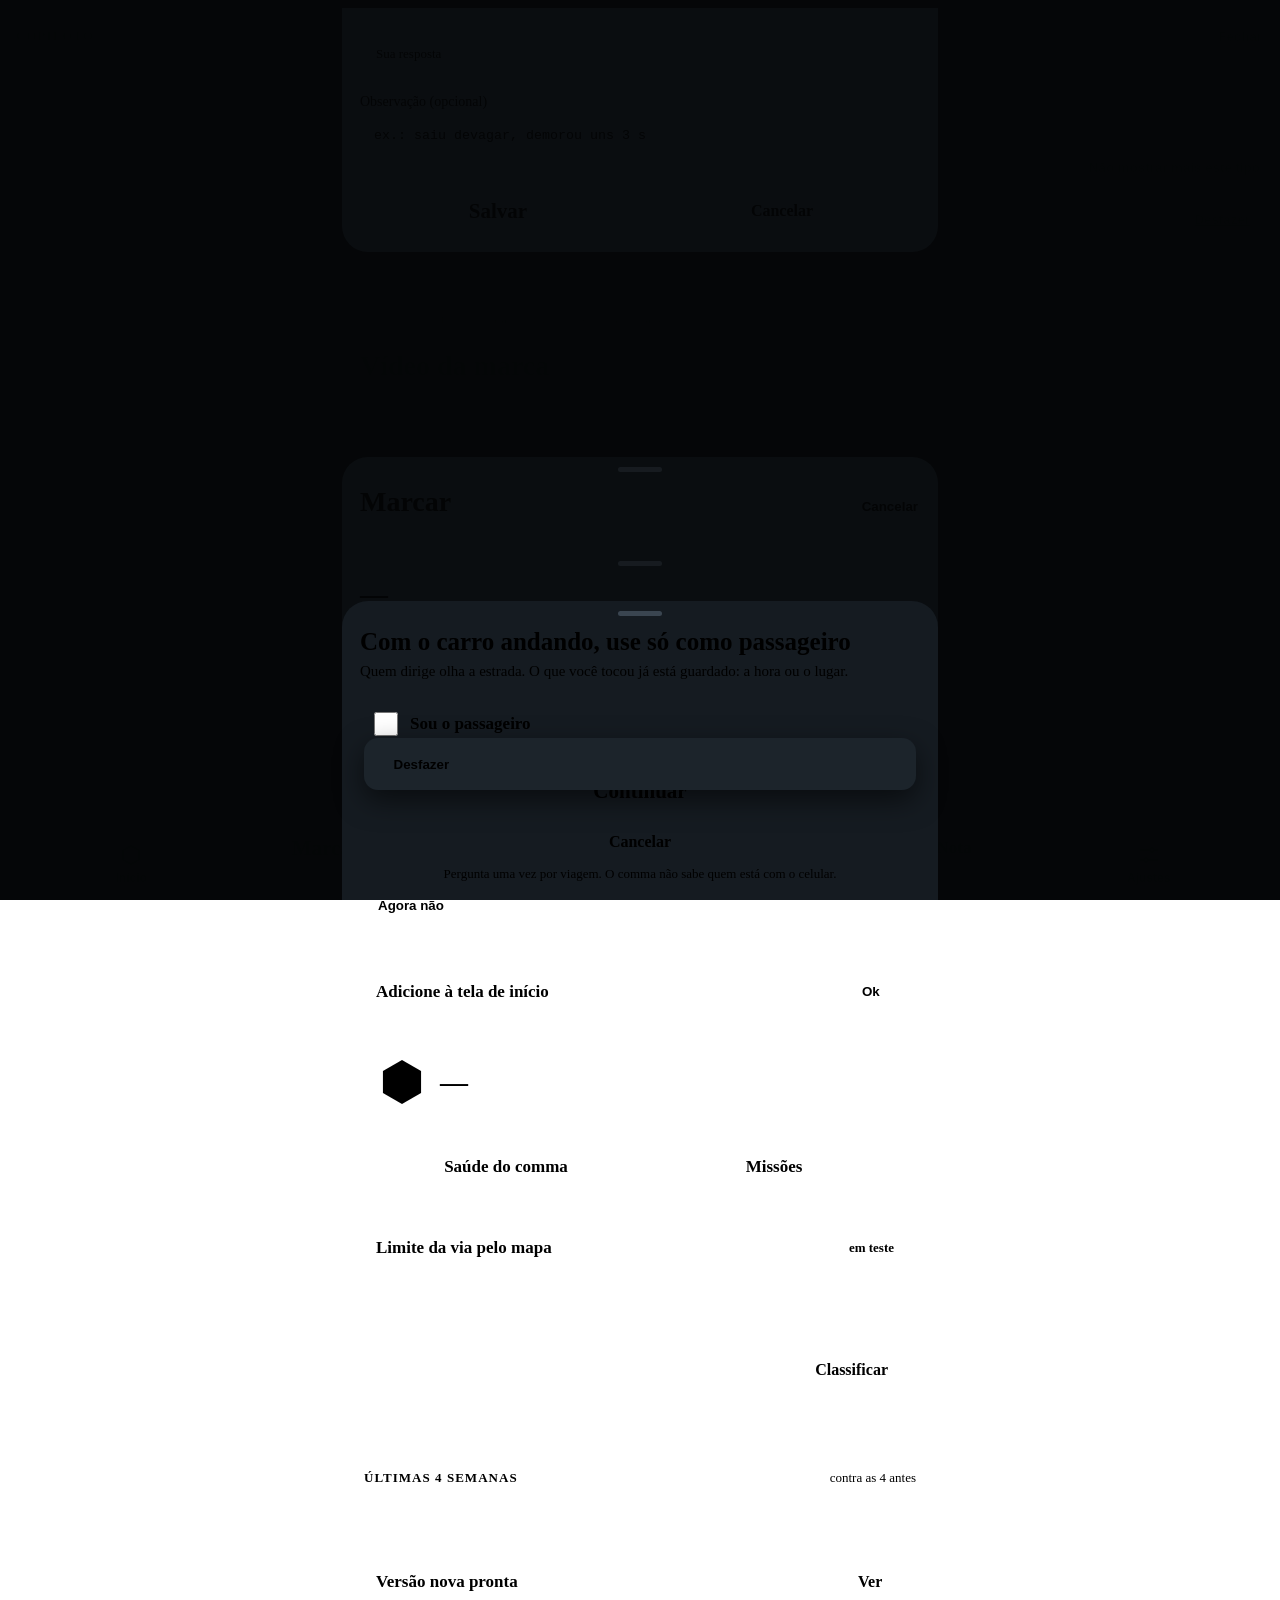
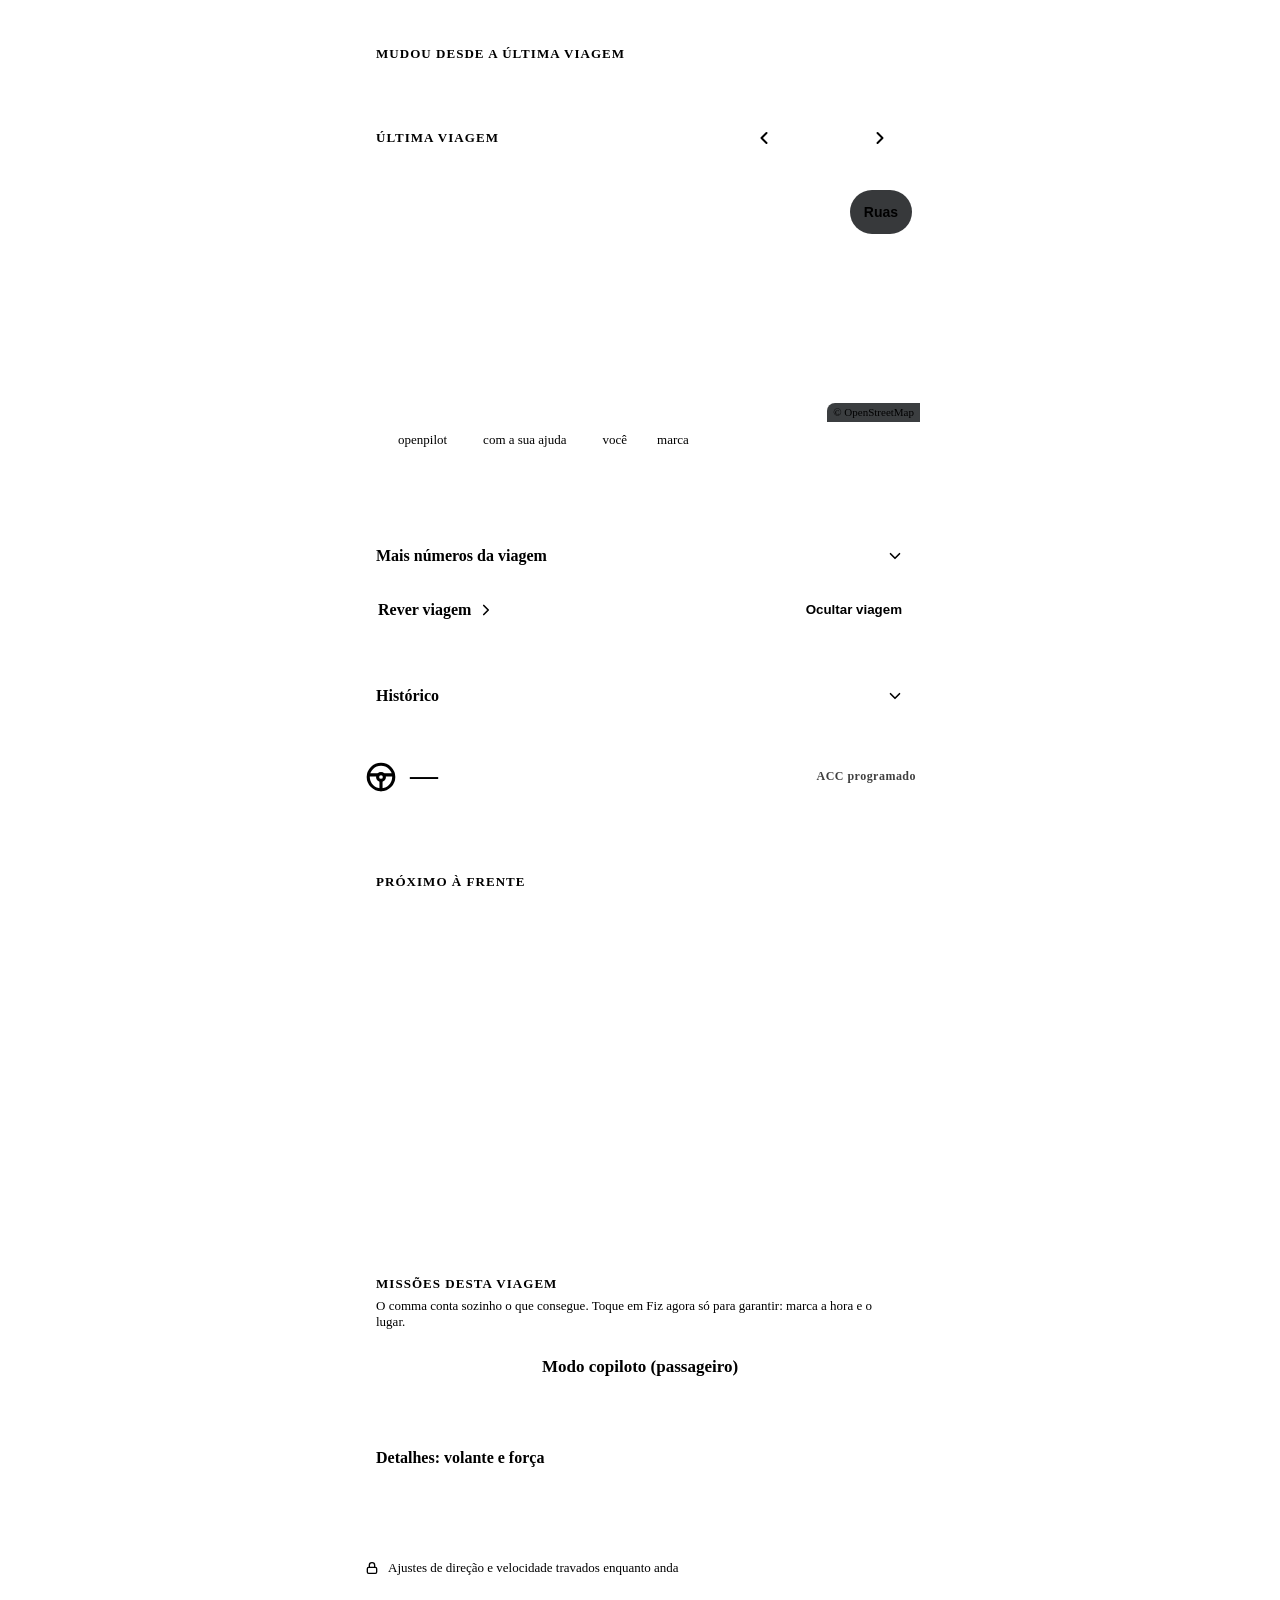
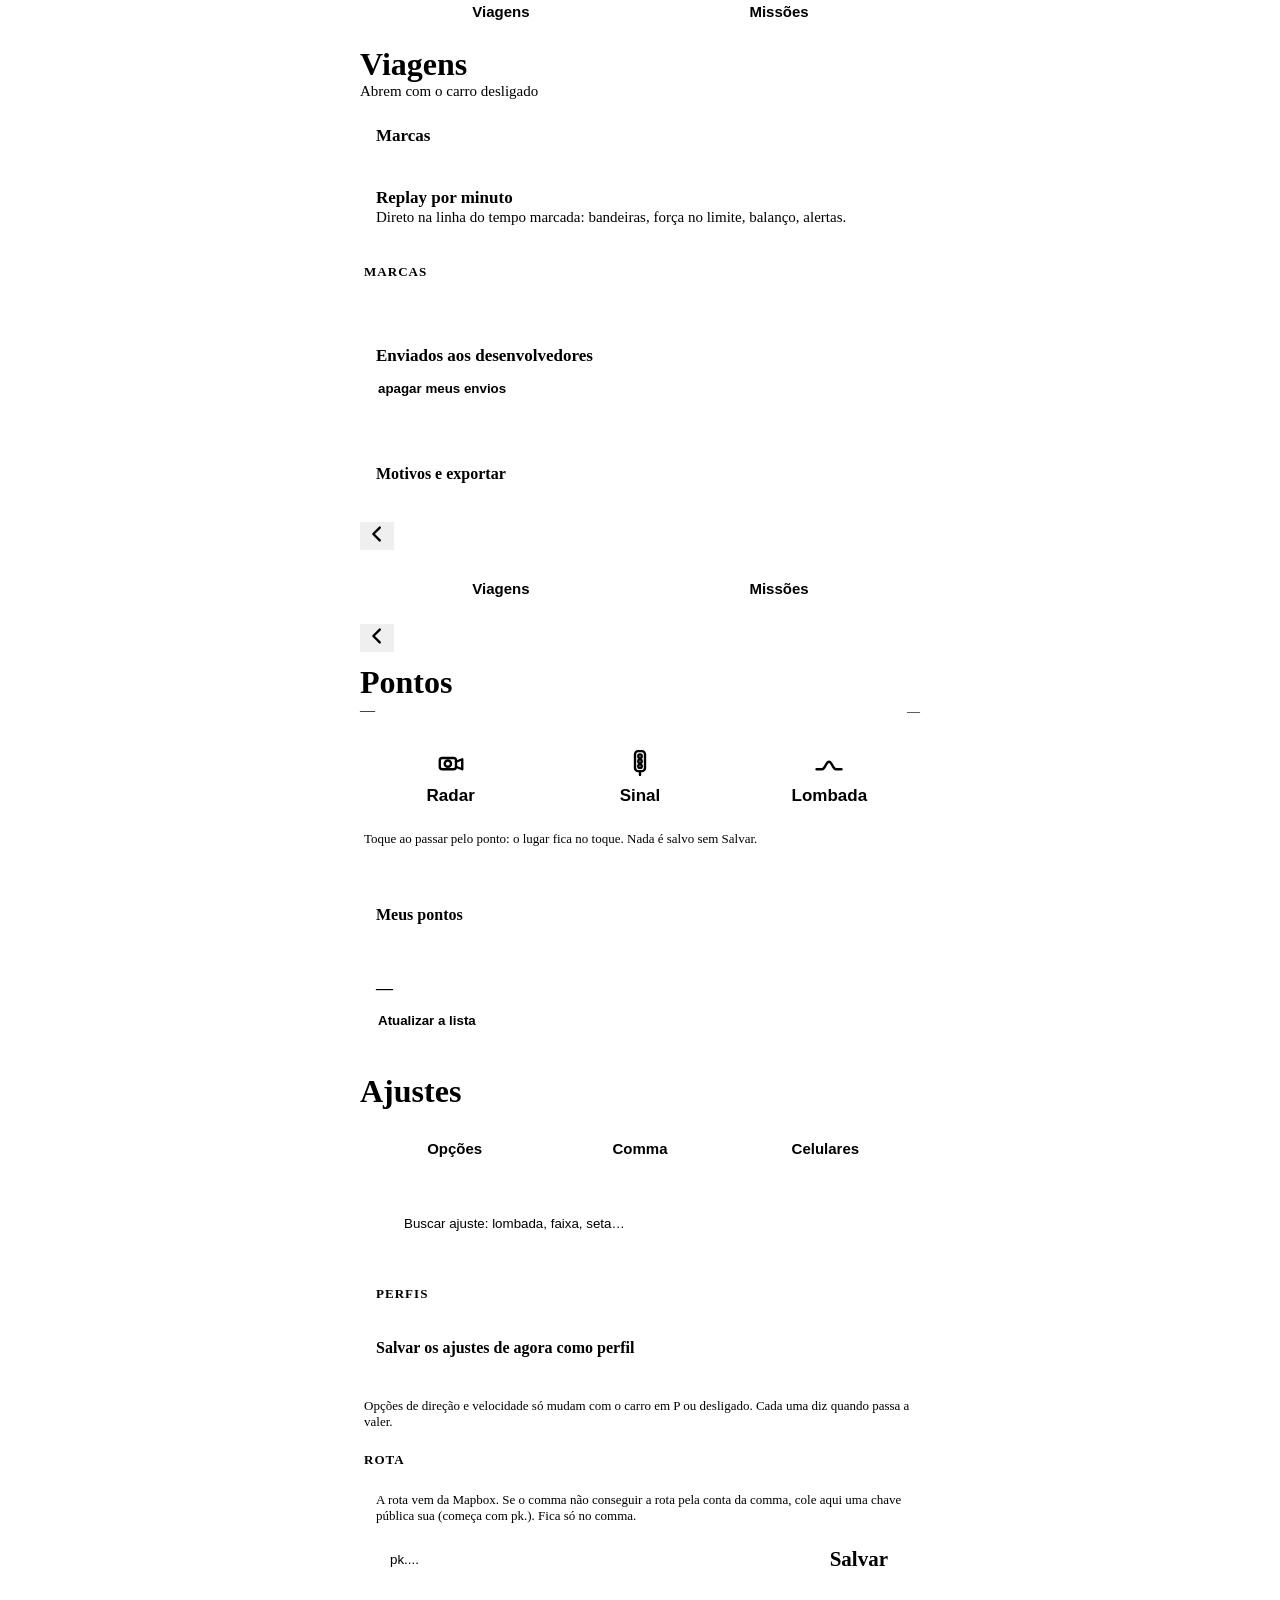
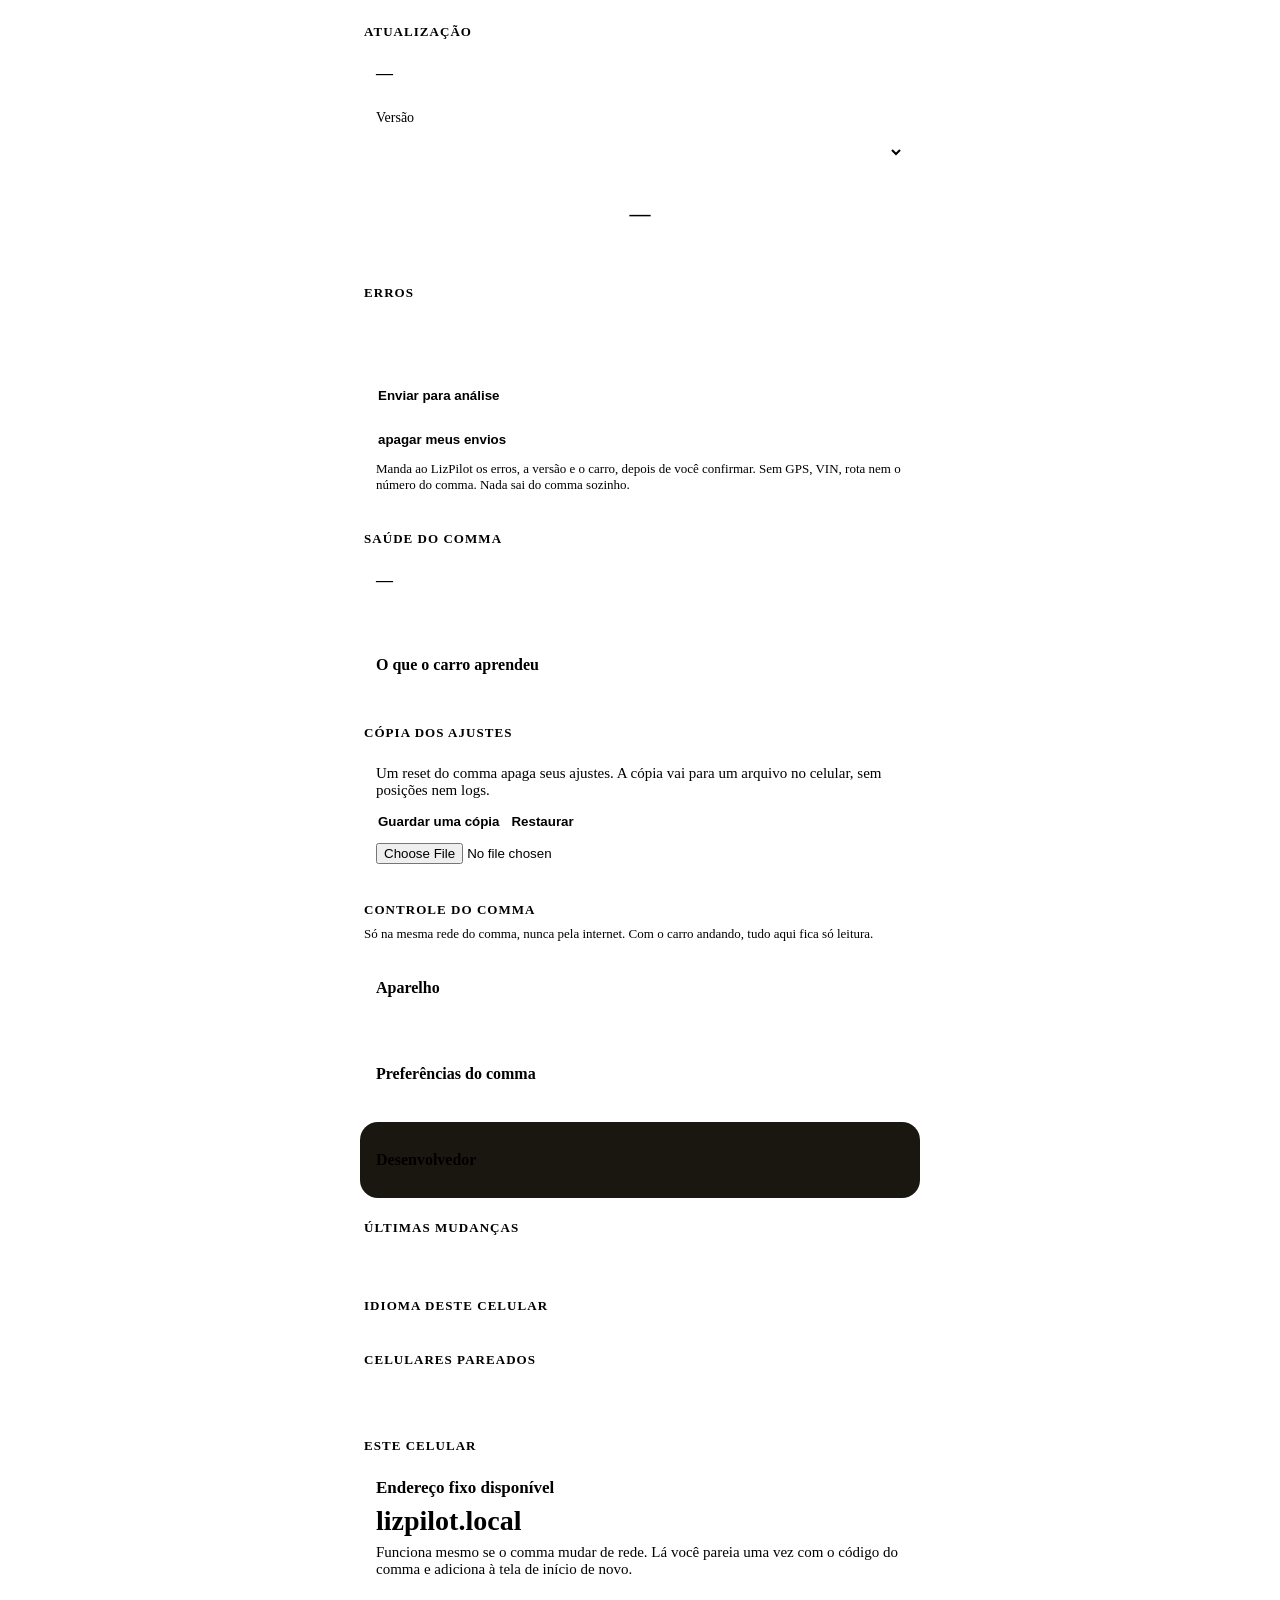
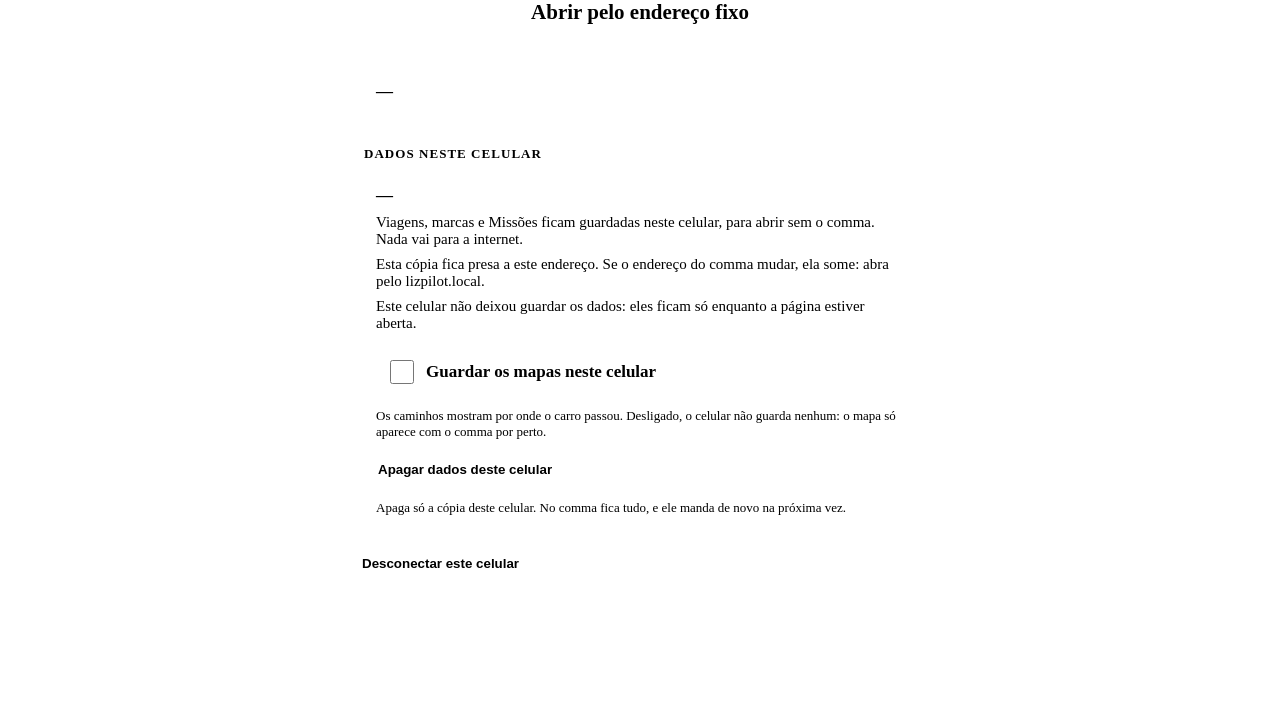
==== openpilot/system/hexaweb/static/index.html @ d691f78d "LizPilot: the video of a mark starts before it, from the mark's own window "Agora" (or no window): 3" ====
<!doctype html>
<html lang="pt-BR">
<head>
<meta charset="utf-8">
<meta name="viewport" content="width=device-width, initial-scale=1, viewport-fit=cover">
<meta name="theme-color" content="#0B0E11">
<meta name="apple-mobile-web-app-capable" content="yes">
<meta name="apple-mobile-web-app-status-bar-style" content="black">
<meta name="apple-mobile-web-app-title" content="LizPilot">
<link rel="manifest" href="/manifest.webmanifest">
<link rel="apple-touch-icon" href="/icon-180.png">
<link rel="icon" type="image/png" href="/favicon.png">
<link rel="stylesheet" href="/lp.css">
<title>LizPilot</title>
<style>
  main { max-width: 560px; margin: 0 auto; padding: calc(12px + env(safe-area-inset-top)) 16px calc(112px + env(safe-area-inset-bottom)); }
  .top { display: flex; align-items: center; justify-content: space-between; gap: 12px; min-height: 48px; }
  .brand { display: flex; align-items: center; gap: 10px; font-family: var(--font-display); font-weight: 700; font-size: 24px; }
  .conn { display: flex; align-items: center; gap: 6px; font-size: 13px; color: var(--muted); min-width: 0; text-align: right; }
  .dot { width: 8px; height: 8px; border-radius: 50%; background: var(--accent); flex: none; }
  .offline .dot { background: var(--danger); }
  h1.page { font-size: 32px; margin: 6px 0 2px; line-height: 1.05; }
  .sub { color: var(--muted); font-size: 15px; margin: 0 0 10px; }
  .label { font-family: var(--font-display); font-weight: 700; font-size: 13px; letter-spacing: .08em; text-transform: uppercase; color: var(--dim); margin: 22px 4px 8px; }
  .card { background: var(--card); border: 1px solid var(--line); border-radius: 18px; padding: 16px; margin-bottom: 10px; }
  .card.ok { background: var(--ok-bg); border-color: var(--ok-line); }
  .card.att { background: var(--warn-bg); border-color: var(--warn-line); }
  .stack { display: flex; flex-direction: column; gap: 10px; }
  .row { display: flex; align-items: center; gap: 12px; }
  .row > .grow { flex: 1; min-width: 0; }
  .title { font-weight: 700; font-size: 17px; }
  .desc { color: var(--muted); font-size: 15px; white-space: pre-line; }
  .small { color: var(--dim); font-size: 13px; }
  .errtext { overflow-wrap: anywhere; word-break: break-word; max-width: 100%; }
  .big { font-family: var(--font-display); font-weight: 700; font-size: 28px; line-height: 1.05; }
  .big small { font-family: var(--font); font-size: 15px; font-weight: 400; color: var(--muted); }
  .grid2 { display: grid; grid-template-columns: repeat(2, minmax(0, 1fr)); gap: 8px; }
  .tile { background: var(--card); border: 1px solid var(--line); border-radius: 16px; padding: 12px 14px; min-width: 0; }
  .tile b { display: block; font-family: var(--font-display); font-size: 26px; line-height: 1.1; font-variant-numeric: tabular-nums; overflow-wrap: anywhere; }
  .tile b small { font-family: var(--font); font-size: 14px; font-weight: 400; color: var(--muted); }
  .tile:nth-child(5):last-child { grid-column: 1 / -1; }
  .tile span { color: var(--muted); font-size: 14px; }
  .checks { display: grid; grid-template-columns: repeat(2, minmax(0, 1fr)); gap: 8px 12px; font-size: 15px; }
  .check { display: flex; align-items: center; gap: 8px; min-width: 0; }
  .check.no { color: var(--warn); font-weight: 600; }
  .line { display: flex; align-items: center; justify-content: space-between; gap: 10px; min-height: 52px; border-top: 1px solid #222A32; }
  .list > .line:first-child { border-top: 0; }
  .line > span { min-width: 0; }
  .btn { display: flex; align-items: center; justify-content: center; gap: 10px; min-height: 54px; width: 100%; border: 0; border-radius: 16px;
         background: var(--accent); color: var(--on-accent); font-family: var(--font-display); font-size: 21px; font-weight: 700; text-decoration: none; }
  .btn.ghost { background: none; color: var(--text); font-family: var(--font); font-size: 16px; font-weight: 600; min-height: 48px; }
  .btn.dark { background: var(--card-2); color: var(--text); border: 1px solid var(--line-2); font-family: var(--font); font-size: 17px; }
  .btn.warn { background: var(--warn); color: var(--on-warn); }
  .link { background: none; border: 0; color: var(--accent); font-weight: 600; min-height: 44px; min-width: 44px; padding: 0 2px; display: inline-flex; align-items: center; gap: 6px; text-decoration: none; }
  .link.danger { color: var(--danger); }
  .chip { min-height: 44px; padding: 0 14px; border-radius: 999px; border: 1px solid var(--line-2); background: none; color: var(--text); font-weight: 600; font-size: 15px; }
  .chip[aria-pressed="true"], .seg button[aria-selected="true"], .seg button[aria-checked="true"] { background: var(--text); color: var(--bg); border-color: var(--text); }
  .chips { display: flex; flex-wrap: wrap; gap: 8px; }
  .chips.oneline { flex-wrap: nowrap; overflow-x: auto; scrollbar-width: none; margin: 0 -16px; padding: 0 16px; }
  .chips.oneline::-webkit-scrollbar { display: none; }
  .chips.oneline > .chip { flex: none; padding: 0 10px; font-size: 14px; }
  .seg { display: grid; grid-auto-flow: column; grid-auto-columns: 1fr; gap: 4px; background: var(--card); border: 1px solid var(--line); border-radius: 14px; padding: 4px; }
  .seg button { min-height: 44px; border: 0; border-radius: 10px; background: none; color: var(--muted); font-weight: 700; font-size: 15px; }
  .seg button[aria-selected="true"], .seg button[aria-checked="true"] { background: var(--line); color: var(--text); }
  .tag { display: inline-block; font-size: 12px; font-weight: 700; border-radius: 999px; padding: 2px 8px; background: #1F262D; color: var(--muted); vertical-align: 2px; white-space: nowrap; }
  .tag.warn { background: var(--tag-warn); color: var(--warn); }
  .tag.ok { background: #10261A; color: var(--accent); }
  .tag.bad { background: #2A1416; color: #FF7A7A; }
  details.card.devbox { border-color: #4A3A1A; background: #1A1710; }
  .warnlist { margin: 4px 0 8px; padding-left: 18px; color: #F2C9C9; font-size: 15px; line-height: 1.35; }
  .steps { list-style: none; margin: 4px 0 8px; padding: 0; display: flex; flex-direction: column; gap: 6px; font-size: 15px; }
  .steps li::before { content: "○ "; color: var(--warn); }
  .steps li.done::before { content: "✓ "; color: var(--accent); }
  .ctl-form { display: flex; flex-direction: column; gap: 8px; padding: 6px 0 10px; }
  .ctl-form input { width: 100%; min-width: 0; box-sizing: border-box; }
  .safety { display: grid; grid-template-columns: minmax(0, 1.3fr) minmax(0, 1fr) minmax(0, 1fr); gap: 8px 8px; align-items: center; font-size: 15px; }
  .safety .tag { justify-self: start; }
  .pill { display: inline-flex; align-items: center; gap: 6px; border-radius: 999px; padding: 4px 10px; font-size: 13px; font-weight: 700; background: var(--tag-warn); color: var(--warn); }
  .switch { flex: none; position: relative; width: 56px; height: 44px; border: 0; padding: 0; background: none; }
  .switch::before { content: ""; position: absolute; left: 2px; top: 6px; width: 52px; height: 32px; border-radius: 999px; background: var(--switch-off); transition: background .15s; }
  .switch::after { content: ""; position: absolute; top: 9px; left: 5px; width: 26px; height: 26px; border-radius: 50%; background: #fff; transition: transform .15s; }
  .switch[aria-checked="true"]::before { background: var(--accent); }
  .switch[aria-checked="true"]::after { transform: translateX(20px); }
  .opt { padding: 10px 14px; border-top: 1px solid #222A32; }
  .opts > .opt:first-child { border-top: 0; }
  .opt .head { display: flex; align-items: center; gap: 12px; }
  .opt .text { flex: 1; min-width: 0; min-height: 52px; background: none; border: 0; padding: 4px 0; text-align: left; display: flex; flex-direction: column; justify-content: center; gap: 2px; }
  .tgrid { display: grid; grid-template-columns: 1fr 1fr; gap: 10px; }
  .ttile { margin: 0; padding: 12px; display: flex; flex-direction: column; align-items: flex-start; gap: 6px; text-align: left; color: inherit; font: inherit; min-height: 96px; }
  .ttile .ttl { font-weight: 600; font-size: 15px; line-height: 1.2; }
  .opt .sum { color: var(--muted); font-size: 14px; display: -webkit-box; -webkit-line-clamp: 2; -webkit-box-orient: vertical; overflow: hidden; }
  #groups .opt .sum { -webkit-line-clamp: 1; }
  .opt .text[aria-expanded="true"] .sum { display: block; -webkit-line-clamp: unset; overflow: visible; }
  .restart { display: inline-flex; vertical-align: -2px; color: var(--muted); margin-left: 6px; }
  .glabel { display: flex; align-items: baseline; gap: 8px; } .glabel .small { text-transform: none; letter-spacing: 0; font-weight: 500; }
  .opt .more { margin: 4px 0 6px; padding: 12px; border-radius: 12px; background: var(--card-2); font-size: 14px; color: #C9D1D9; white-space: pre-line; }
  .lock { color: var(--warn); font-size: 13px; font-weight: 600; display: flex; align-items: center; gap: 6px; }
  textarea, input[type=text], input[type=search], input[inputmode=numeric], select { width: 100%; padding: 12px 14px; border-radius: 14px; border: 1px solid var(--line-2); background: var(--card-2); color: var(--text); }
  textarea { resize: vertical; }
  textarea::placeholder, input::placeholder { color: var(--dim); }
  label.field { display: block; font-size: 14px; color: var(--muted); margin: 14px 0 6px; }
  .err { color: var(--danger); font-size: 14px; min-height: 1em; margin-top: 8px; }
  .reasons { display: grid; grid-template-columns: repeat(2, minmax(0, 1fr)); gap: 8px; }
  .reasons button { min-height: 58px; text-align: left; padding: 10px 12px; border-radius: 14px; border: 1px solid var(--line-2); background: var(--card-2); color: var(--text); font-weight: 600; font-size: 16px; line-height: 1.2;
                    display: flex; align-items: center; gap: 10px; }
  #pointKinds { grid-template-columns: repeat(3, minmax(0, 1fr)); }
  #pointKinds button { flex-direction: column; justify-content: center; text-align: center; gap: 6px; padding: 10px 6px; font-size: 15px; }
  .reasons button svg, .mk svg { flex: none; }
  .mk { display: flex; align-items: center; gap: 10px; min-width: 0; flex: 1; }
  .mk > span { min-width: 0; overflow-wrap: anywhere; }
  .line > .row { flex: none; }
  .reasons button.mine { border-style: dashed; }
  .reasons button[aria-pressed="true"] { background: var(--accent); border-color: var(--accent); color: var(--on-accent); }
  .pick { display: grid; grid-template-columns: repeat(4, minmax(0, 1fr)); gap: 6px; }
  /* Marcar in two steps, nothing to scroll (owner, 04/11): the reasons, three across; then the chosen one, when, the text and
     Salvar/Cancelar side by side. The second step sits at the top: the keyboard comes from below and never covers it. */
  .reasons.three { grid-template-columns: repeat(3, minmax(0, 1fr)); gap: 6px; }
  .reasons.three button { flex-direction: column; justify-content: center; text-align: center; gap: 4px; min-height: 60px; padding: 6px 4px;
                          font-size: 13.5px; line-height: 1.15; overflow-wrap: anywhere; }
  .reasons.three .label { grid-column: 1 / -1; margin: 4px 0 0; }
  .reasons.three button > span::first-letter, #markSub button::first-letter, .mchosen .grow::first-letter { text-transform: uppercase; }
  #markSub { grid-template-columns: repeat(var(--n, 4), minmax(0, 1fr)); } #markSub button { min-height: 56px; font-size: 16px; }
  #markStep2.map .duo { grid-template-columns: 1fr; }
  #markSheet #pointKinds button { min-height: 52px; padding: 6px 4px; font-size: 13.5px; gap: 3px; }
  .sheet.up { top: calc(8px + env(safe-area-inset-top, 0px)); bottom: auto; border-radius: 0 0 26px 26px; border-top: 0; border-bottom: 1px solid var(--line-2);
               max-height: calc(100% - 16px - env(safe-area-inset-top, 0px)); padding-bottom: 14px; }
  .sheet.up .grab { display: none; }
  .mchosen { display: flex; align-items: center; gap: 10px; width: 100%; min-height: 52px; margin-top: 10px; padding: 8px 12px; border-radius: 14px;
             border: 0; background: var(--accent); color: var(--on-accent); font: inherit; font-weight: 700; font-size: 16px; text-align: left; }
  .mchosen .grow { min-width: 0; } .mchosen .small { color: var(--on-accent); opacity: .8; font-weight: 600; }
  .sheet .duo { display: grid; grid-template-columns: 1fr 1fr; gap: 8px; margin-top: 10px; }
  .sheet .duo .btn { margin: 0; }
  @media (max-height: 720px) {  /* a small phone: the same two steps, tighter, so they still fit without scrolling */
    .reasons.three button { min-height: 50px; font-size: 12.5px; gap: 2px; } .reasons.three button svg { width: 20px; height: 20px; }
    #markSheet #pointKinds button { min-height: 44px; } #markSheet .label { margin-top: 6px !important; } #pointKindsNote { display: none; }
    .mchosen { min-height: 44px; margin-top: 6px; } #markStep2 label.field { margin: 8px 0 4px !important; } #markWin button { min-height: 40px; }
    .sheet .duo .btn { min-height: 48px; }
  }
  .pick.three { grid-template-columns: repeat(3, minmax(0, 1fr)); }
  .pick button { min-height: 48px; border-radius: 12px; border: 1px solid var(--line-2); background: var(--card-2); color: var(--text); font-weight: 600; padding: 4px; }
  .pick button[aria-pressed="true"] { background: var(--accent); border-color: var(--accent); color: var(--on-accent); }
  .add3 { display: grid; grid-template-columns: repeat(3, minmax(0, 1fr)); gap: 8px; }
  .add3 button { min-height: 92px; border-radius: 18px; border: 1px solid var(--line-2); background: var(--card); color: var(--text); font-weight: 700; font-size: 17px;
                 display: flex; flex-direction: column; align-items: center; justify-content: center; gap: 8px; }
  .point { display: flex; align-items: center; gap: 12px; min-height: 64px; border-top: 1px solid #222A32; width: 100%; background: none; border-left: 0; border-right: 0; border-bottom: 0; padding: 0; color: inherit; text-align: left; }
  .list > .point:first-child { border-top: 0; }
  .point .dist { font-family: var(--font-display); font-weight: 700; font-size: 24px; font-variant-numeric: tabular-nums; white-space: nowrap; }
  .point .dist small { font-family: var(--font); font-size: 14px; font-weight: 400; color: var(--muted); }
  .band { margin: 0 -16px; padding: calc(16px + env(safe-area-inset-top)) 20px 16px; display: flex; align-items: center; justify-content: space-between; gap: 12px; }
  .band.op { background: var(--accent); color: var(--on-accent); }
  .band.you { background: var(--you); color: #071A2E; }
  .band.lat { background: var(--accent); color: var(--on-accent); box-shadow: inset 0 -8px 0 var(--you); }
  .band.warn { background: var(--warn); color: var(--on-warn); }
  .band.fail { background: var(--danger); color: #2A0603; }
  .band.none { background: var(--card); color: var(--muted); border-bottom: 1px solid var(--line); }
  #drive.stale > :not(.band) { opacity: .35; }
  .band .who { font-family: var(--font-display); font-weight: 700; font-size: 28px; line-height: 1; }
  .band .why { font-size: 15px; font-weight: 600; opacity: .85; margin-top: 4px; }
  .band .acc { display: flex; flex-direction: column; align-items: flex-end; font-variant-numeric: tabular-nums; }
  .band .acc span { font-size: 12px; font-weight: 700; letter-spacing: .04em; opacity: .75; white-space: nowrap; }
  .band .acc b { font-family: var(--font-display); font-size: 26px; line-height: 1; }
  body.driving main { padding-top: 0; }
  body.driving .top { display: none; }
  .alert { background: var(--warn-bg); border: 1px solid var(--warn-line); color: var(--warn); font-weight: 700; font-size: 18px; border-radius: 14px; padding: 12px 14px; margin-top: 12px; }
  .alert.crit { background: #2A0F0D; border-color: var(--danger); color: var(--danger); }
  .check.info { color: var(--muted); }
  .split { display: flex; gap: 2px; height: 14px; border-radius: 999px; overflow: hidden; background: var(--line); }
  .split.thin { height: 10px; }
  .split .op, .sw.op { background: var(--accent); }
  .split .help, .sw.help { background: repeating-linear-gradient(135deg, var(--accent) 0 5px, var(--you) 5px 10px); }
  .split .you, .sw.you { background: var(--you); }
  .kpis { display: grid; grid-template-columns: repeat(2, minmax(0, 1fr)); gap: 8px; }
  .kpis > :nth-child(3):last-child { grid-column: 1 / -1; }
  .kpi { background: var(--card); border: 1px solid var(--line); border-radius: 16px; padding: 12px 14px; display: flex; flex-direction: column; gap: 2px; min-width: 0; }
  .kpi.worse { border-color: var(--warn-line); }
  .kpi .k { font-size: 13px; color: var(--muted); }
  .kpi .v { display: flex; align-items: baseline; gap: 8px; flex-wrap: wrap; }
  .kpi .v b { font-family: var(--font-display); font-size: 32px; line-height: 1; font-variant-numeric: tabular-nums; }
  .kpi .d { font-size: 14px; font-weight: 700; color: var(--muted); white-space: nowrap; }
  .kpi .d.up { color: var(--accent); } .kpi .d.down { color: var(--warn); }
  .kpi svg { display: block; width: 100%; height: 22px; }
  .vsavg { display: grid; grid-template-columns: repeat(3, minmax(0, 1fr)); gap: 6px; text-align: center; }
  .vsavg > span { display: flex; flex-direction: column; min-width: 0; }
  .vsavg b { font-family: var(--font-display); font-size: 22px; font-variant-numeric: tabular-nums; }
  .vsavg small { font-size: 12px; color: var(--muted); }
  .vsavg .up { color: var(--accent); } .vsavg .down { color: var(--warn); }
  .vtable { display: grid; grid-template-columns: minmax(0, 1fr) 64px 64px 72px; gap: 8px 6px; font-size: 15px; align-items: baseline; }
  .card.ok.compact { padding: 10px 14px; }
  .card.ok.compact #readyIcon { width: 28px; height: 28px; }
  .card.ok.compact .big { font-size: 18px; }
  .card.ok.compact #readySub, .card.ok.compact #readyChecks, .card.ok.compact #readyLinks { display: none; }
  #readyCard:not(.compact) .mpill { display: none; }  /* open, or not all well: the two buttons below take its place */
  .mpill { flex: none; min-height: 44px; padding: 0 14px; border-radius: 999px; border: 1px solid var(--ok-line); background: var(--card);
           color: var(--accent); font-weight: 700; font-size: 15px; white-space: nowrap; }
  .navbtn { flex: none; width: 48px; height: 48px; border-radius: 14px; border: 1px solid var(--line-2); background: var(--card-2); color: var(--text); display: inline-flex; align-items: center; justify-content: center; padding: 0; }
  .navbtn:disabled { opacity: .3; }
  .map { position: relative; height: 240px; margin: 0 -16px; overflow: hidden; background: var(--card-2); border-top: 1px solid var(--line); border-bottom: 1px solid var(--line); cursor: pointer; }
  .map .tiles { position: absolute; inset: 0; }
  .map .tiles img { position: absolute; width: 256px; height: 256px; max-width: none; user-select: none; -webkit-user-drag: none; pointer-events: none;
                    filter: invert(1) hue-rotate(180deg) brightness(.8) contrast(.9) saturate(.5); }  /* the street map, dark like the panel */
  .map canvas { position: absolute; inset: 0; width: 100%; height: 100%; }
  .map .mapmsg { position: absolute; inset: 0; display: flex; align-items: center; justify-content: center; padding: 24px; text-align: center; color: var(--muted); font-size: 15px; }
  .map .mapchip { position: absolute; top: 8px; right: 8px; min-height: 44px; padding: 0 14px; border-radius: 999px; border: 1px solid var(--line-2); background: rgba(11, 14, 17, .82); color: var(--muted); font-weight: 700; font-size: 14px; }
  .map .mapchip[aria-pressed="true"] { color: var(--text); }
  .map .attrib { position: absolute; right: 0; bottom: 0; font-size: 11px; line-height: 1; padding: 4px 6px; background: rgba(11, 14, 17, .8); color: var(--muted); text-decoration: none; border-top-left-radius: 8px; }
  .maplegend { display: flex; flex-wrap: wrap; gap: 6px 14px; font-size: 13px; color: var(--muted); }
  .maplegend > span { display: inline-flex; align-items: center; gap: 6px; }
  .maplegend .sw { display: inline-block; width: 16px; height: 6px; border-radius: 3px; }
  .maplegend .pin { display: inline-block; width: 10px; height: 10px; border-radius: 50%; background: var(--warn); }
  .weeks { display: grid; grid-template-columns: repeat(8, minmax(0, 1fr)); gap: 6px; align-items: end; }
  .weeks .wk { display: flex; flex-direction: column; align-items: center; gap: 4px; min-width: 0; }
  .weeks .track { position: relative; width: 100%; height: 96px; border-radius: 6px; background: var(--card-2); overflow: hidden; }
  .weeks .b { position: absolute; left: 0; right: 0; bottom: 0; background: var(--accent); border-radius: 6px 6px 0 0; }
  .weeks .v { font-size: 12px; font-weight: 700; color: var(--accent); min-height: 16px; }
  .weeks .d { font-size: 11px; color: var(--dim); }
  .weeks .o { font-size: 13px; font-weight: 600; color: var(--muted); }
  .card.hday { padding: 0; overflow: hidden; }
  .hday .hhead { display: flex; align-items: baseline; gap: 10px; padding: 12px 16px 8px; }
  .hwrap { position: relative; overflow: hidden; border-top: 1px solid #222A32; }
  .hwrap .hact { position: absolute; inset: 0; display: flex; align-items: center; justify-content: flex-end; padding-right: 20px; background: var(--warn-bg); color: var(--warn); font-weight: 700; }
  .hrow { position: relative; display: grid; grid-template-columns: 62px minmax(0, 1fr); gap: 4px 12px; align-items: center; width: 100%; min-height: 64px; padding: 10px 16px;
          background: var(--card); border: 0; color: inherit; text-align: left; touch-action: pan-y; transition: transform .18s ease-out; }
  .hrow[aria-current="true"] { background: var(--ok-bg); box-shadow: inset 4px 0 0 var(--accent); }
  .hrow .htime { font-family: var(--font-display); font-weight: 700; font-size: 21px; line-height: 1; font-variant-numeric: tabular-nums; }
  .hrow .htime small { display: block; margin-top: 3px; font-family: var(--font); font-size: 13px; font-weight: 600; color: var(--muted); }
  .hrow .hmid { display: flex; flex-direction: column; gap: 6px; min-width: 0; }
  .hrow .hmeta { display: flex; flex-wrap: wrap; gap: 2px 10px; font-size: 14px; color: var(--muted); font-variant-numeric: tabular-nums; }
  .hrow .hmeta .w { color: var(--warn); font-weight: 600; }
  .hrow.off { opacity: .55; }
  .legend3 { display: grid; grid-template-columns: 14px minmax(0, 1fr) auto 64px; gap: 8px 10px; align-items: center; font-size: 15px; font-variant-numeric: tabular-nums; }
  .legend3 .sw { width: 12px; height: 12px; border-radius: 3px; }
  .legend3 .km { color: var(--muted); text-align: right; }
  .search { position: relative; display: block; margin: 12px 0 4px; }
  .search svg { position: absolute; left: 14px; top: 50%; transform: translateY(-50%); }
  .search input { padding-left: 44px; min-height: 50px; }
  .changes { margin: 8px 0 0; padding: 12px; border-radius: 12px; background: var(--card-2); display: flex; flex-direction: column; gap: 6px; font-size: 15px; }
  .hero { font-family: var(--font-display); font-weight: 700; font-size: 56px; line-height: 1; color: var(--accent); font-variant-numeric: tabular-nums; }
  canvas#road { display: block; width: 100%; height: 190px; margin-top: 8px; border-radius: 12px; background: var(--card-2); }
  .hint { margin-top: 10px; padding: 10px 12px; border-radius: 12px; background: var(--card-2); border-left: 4px solid var(--warn); font-size: 15px; color: var(--text); }
  .confirm { display: flex; align-items: center; gap: 12px; min-height: 56px; margin: 16px 0 12px; padding: 0 14px; border: 1px solid var(--line-2); border-radius: 14px; background: var(--card-2); font-weight: 600; font-size: 17px; }
  .confirm input { width: 24px; height: 24px; margin: 0; accent-color: var(--accent); flex: none; }
  .bar { display: flex; height: 8px; border-radius: 999px; overflow: hidden; background: var(--line); }
  .bar span { display: block; height: 100%; }
  /* Usar | Melhorar (owner, 05/11): one app, two ways to use it; nothing is hidden for good, only what shows first */
  .modesw { display: inline-grid; grid-template-columns: 1fr 1fr; gap: 3px; padding: 3px; border-radius: 999px; background: var(--card); border: 1px solid var(--line-2); margin-left: auto; margin-right: 10px; }
  .modesw button { min-height: 36px; padding: 0 12px; border: 0; border-radius: 999px; background: none; color: var(--muted); font: 700 14px var(--font-display); }
  .modesw button[aria-pressed="true"] { background: var(--text); color: var(--bg); }
  .modesw button[data-mode="melhorar"][aria-pressed="true"] { background: var(--warn); color: var(--on-warn); }
  body:not(.on-inicio) .modesw { display: none; }
  body.on-inicio .top #conn { display: none; }  /* the switch takes its room; the dot stays, the panel says the rest */
  body.usar nav.tabs { grid-template-columns: repeat(3, minmax(0, 1fr)); }
  body.usar nav.tabs .fab, body.usar nav.tabs [data-go="pontos"], body.usar .melhorar-only { display: none !important; }
  body:not(.usar) .usar-only { display: none !important; }
  nav.tabs { position: fixed; left: 0; right: 0; bottom: 0; z-index: 5; background: #11161B; border-top: 1px solid var(--line);
             display: grid; grid-template-columns: repeat(5, minmax(0, 1fr)); align-items: start; padding: 6px 4px calc(8px + env(safe-area-inset-bottom)); }
  nav.tabs button { background: none; border: 0; color: var(--dim); font-size: 12px; font-weight: 600; min-height: 52px; display: flex; flex-direction: column; align-items: center; justify-content: center; gap: 4px; padding: 0; position: relative; }
  nav.tabs button[aria-current="page"] { color: var(--text); }
  nav.tabs button.near::after { content: ""; position: absolute; top: 6px; right: calc(50% - 18px); width: 9px; height: 9px; border-radius: 50%; background: var(--warn); }
  nav.tabs .fab { margin-top: -26px; color: var(--text); font-weight: 700; }
  nav.tabs .fab span.circle { width: 62px; height: 62px; border-radius: 50%; background: var(--accent); border: 4px solid var(--bg); display: flex; align-items: center; justify-content: center; color: var(--on-accent); }
  body.driving nav.tabs { grid-template-columns: 1fr 1fr 2fr 1fr 1fr; padding-top: 8px; }
  body.driving nav.tabs .fab { margin-top: 0; flex-direction: row; gap: 8px; height: 52px; border-radius: 999px; background: var(--accent); color: var(--on-accent); font-family: var(--font-display); font-size: 19px; margin-inline: 4px; }
  body.driving nav.tabs .fab span.circle { width: auto; height: auto; border: 0; background: none; }
  body.driving nav.tabs .fab svg { width: 20px; height: 20px; }
  body.driving nav.tabs .fab .lbl { font-size: 19px; }
  .scrim { position: fixed; inset: 0; background: rgba(5, 7, 9, .66); z-index: 10; }
  /* a layer over the page (the copilot, every box): the page behind stays put. iOS scrolls the document under a fixed
     layer whose content doesn't scroll, and its bar on the right moved (owner, 05/11): body.locked holds it, see syncLock */
  .cop, .sheet { overscroll-behavior: contain; }
  body.locked { position: fixed; left: 0; right: 0; overflow: hidden; }
  .cop .cophead { position: sticky; top: calc(-14px - env(safe-area-inset-top)); z-index: 2; background: var(--bg);
                  margin-top: calc(-14px - env(safe-area-inset-top)); padding-top: calc(14px + env(safe-area-inset-top)); padding-bottom: 6px; }
  /* the Mapa of Início (owner, 05/11): a map that fills the screen under Painel | Mapa, like the phone's own maps */
  [data-view="inicio"].onmap > #garage, [data-view="inicio"].onmap > #drive { display: none !important; }
  .mapfull { position: relative; margin: 0 -16px; overflow: hidden; background: #1a2026; touch-action: none; user-select: none; }
  .mapfull .tiles { position: absolute; inset: 0; } .mapfull .tiles img { position: absolute; max-width: none; pointer-events: none; -webkit-user-drag: none; }
  .mapfull canvas { position: absolute; inset: 0; width: 100%; height: 100%; pointer-events: none; }
  .mtop { position: absolute; left: 12px; right: 12px; top: 10px; display: grid; gap: 8px; z-index: 3; }
  .qbar { display: flex; align-items: center; gap: 8px; min-height: 52px; padding: 0 6px 0 14px; border-radius: 16px; background: #151B21; border: 1px solid var(--line-2); box-shadow: 0 8px 24px #0009; }
  .qbar input { flex: 1; min-width: 0; border: 0; background: none; padding: 0; min-height: 50px; font-size: 17px; color: var(--text); }
  .qbar input:focus { outline: none; } .qbar:focus-within { border-color: var(--accent); }
  .mchips { display: flex; gap: 8px; overflow-x: auto; scrollbar-width: none; } .mchips::-webkit-scrollbar { display: none; }
  .mchips .chip { flex: none; background: #151B21ee; box-shadow: 0 4px 14px #0007; }
  .mside { position: absolute; right: 12px; bottom: 14px; display: grid; gap: 8px; z-index: 3; }
  .mapfull.card-up .mside { bottom: calc(var(--mcard, 0px) + 14px); }
  .mbtn { width: 48px; height: 48px; border-radius: 14px; border: 1px solid var(--line-2); background: #151B21ee; color: var(--text); font-size: 24px; font-weight: 700; box-shadow: 0 4px 14px #0007; display: flex; align-items: center; justify-content: center; }
  .mpin { position: absolute; left: 50%; top: 50%; transform: translate(-50%, -100%); z-index: 2; pointer-events: none; filter: drop-shadow(0 3px 4px #000a); }
  .mres { position: absolute; left: 0; right: 0; bottom: 0; top: 74px; z-index: 4; background: #151B21; border-radius: 20px 20px 0 0; border-top: 1px solid var(--line-2); overflow-y: auto; overscroll-behavior: contain; padding: 6px 16px 16px; }
  .mres button { display: flex; gap: 12px; align-items: center; width: 100%; padding: 12px 2px; border: 0; border-bottom: 1px solid var(--line); background: none; color: inherit; font: inherit; text-align: left; }
  .mres .t { font-weight: 600; font-size: 17px; } .mres .s { color: var(--muted); font-size: 14px; } .mres .d { margin-left: auto; color: var(--dim); font-size: 14px; white-space: nowrap; }
  .mcard { position: absolute; left: 0; right: 0; bottom: 0; z-index: 4; background: #151B21; border-radius: 22px 22px 0 0; border-top: 1px solid var(--line-2); padding: 14px 16px 16px; display: grid; gap: 8px; }
  .mcard .tag2 { font: 700 12px var(--font); letter-spacing: .08em; text-transform: uppercase; color: var(--accent); }
  .mbanner { display: flex; gap: 12px; align-items: center; padding: 10px 14px; border-radius: 18px; background: #0F2219; border: 1.5px solid var(--accent); box-shadow: 0 8px 24px #000a; }
  .mbanner .arr { width: 48px; height: 48px; border-radius: 13px; background: var(--accent); color: var(--on-accent); display: flex; align-items: center; justify-content: center; flex: none; }
  .mmsg { position: absolute; left: 12px; right: 12px; bottom: 14px; z-index: 3; padding: 10px 12px; border-radius: 14px; background: #151B21ee; color: var(--muted); font-size: 14px; }
  .mattr { position: absolute; left: 6px; bottom: 2px; z-index: 1; font-size: 10px; color: #0008; background: #fff8; padding: 0 4px; border-radius: 4px; }
  .navline { display: flex; gap: 12px; align-items: center; width: 100%; text-align: left; color: inherit; font: inherit; padding: 10px 14px; border-color: var(--ok-line); }
  .navline .arr { width: 40px; height: 40px; border-radius: 12px; background: var(--accent); color: var(--on-accent); display: flex; align-items: center; justify-content: center; flex: none; }
  .placerow { display: flex; gap: 10px; align-items: center; padding: 10px 0; border-bottom: 1px solid var(--line); }
  .sheet { position: fixed; left: 0; right: 0; bottom: 0; z-index: 11; max-height: calc(100% - 64px); overflow-y: auto; background: #151B21; border-top: 1px solid var(--line-2);
           border-radius: 26px 26px 0 0; padding: 10px 18px calc(18px + env(safe-area-inset-bottom)); max-width: 560px; margin: 0 auto; }
  .sheet .grab { display: block; width: 44px; height: 5px; border-radius: 3px; background: #3A4550; margin: 0 auto 12px; }
  .sheet h2 { margin: 0; font-size: 28px; }
  .mhead { display: flex; align-items: center; gap: 14px; width: 100%; background: none; border: 0; color: inherit; text-align: left; padding: 0; font: inherit; }
  .mlevel { display: block; font-family: var(--font-display); font-weight: 700; font-size: 13px; letter-spacing: .08em; text-transform: uppercase; color: var(--accent); }
  .mrow { display: grid; grid-template-columns: 30px minmax(0, 1fr) auto; gap: 12px; align-items: center; min-height: 56px; width: 100%; padding: 8px 0;
          border: 0; border-top: 1px solid #222A32; background: none; color: inherit; font: inherit; text-align: left; }
  .list > .mrow:first-child { border-top: 0; }
  .mpick { display: flex; align-items: center; gap: 10px; border-top: 1px solid #222A32; }
  .list > .mpick:first-child { border-top: 0; }
  .mpick .mrow { flex: 1; min-width: 0; border-top: 0; }
  .mtoggle { flex: none; width: 44px; height: 44px; border-radius: 22px; border: 1px solid var(--line-2); background: var(--card-2); color: var(--text); font-weight: 700; font-size: 20px; }
  .mtoggle.on { background: var(--ok-bg); border-color: var(--ok-line); color: var(--accent); }
  .mtoggle[disabled] { opacity: .4; }
  .mrow b { display: block; font-weight: 600; font-size: 15px; }
  .mrow.done b { color: var(--muted); }
  .mrow .n { font-size: 13px; font-weight: 700; white-space: nowrap; color: var(--dim); }
  .mrow .n.half { color: var(--warn); } .mrow .n.full { color: var(--accent); }
  .mtag { display: block; font-size: 12px; font-weight: 700; }
  .mrow .small { display: block; }
  .mbar { height: 8px; border-radius: 4px; background: var(--line); overflow: hidden; display: flex; }
  .mbar span { height: 8px; }
  .msteps { margin: 0; padding-left: 22px; color: var(--muted); font-size: 15px; display: flex; flex-direction: column; gap: 6px; }
  .seals { display: grid; grid-template-columns: repeat(2, minmax(0, 1fr)); gap: 10px; }
  .seal { background: var(--card); border: 1px solid var(--line); border-radius: 16px; padding: 14px 10px; display: flex; flex-direction: column; align-items: center; gap: 6px; text-align: center; }
  .seal.no { opacity: .7; }
  .mfiz { min-width: 104px; min-height: 52px; border-radius: 26px; border: 1px solid var(--line-2); background: var(--card-2); color: var(--text); font-weight: 700; font-size: 15px; }
  .mfiz[disabled] { background: var(--ok-bg); border-color: var(--ok-line); color: var(--accent); opacity: 1; }
  .mfiz.bad[disabled] { background: var(--card-2); border-color: var(--line-2); color: var(--warn); }
  #passScrim { z-index: 15; } #passSheet { z-index: 16; }  /* the passenger question goes over the copilot */
  .cop { position: fixed; inset: 0; z-index: 12; overflow-y: auto; background: var(--bg); display: flex; flex-direction: column; gap: 12px;
         padding: calc(14px + env(safe-area-inset-top)) max(16px, env(safe-area-inset-right)) calc(24px + env(safe-area-inset-bottom)) max(16px, env(safe-area-inset-left)); }
  /* the copilot as a panel (owner, 05/11): with no event, what the driver's panel shows; an event comes, it becomes one line */
  .coplive { display: grid; gap: 10px; }
  .coplive .lband { border-radius: 18px; padding: 14px; display: flex; gap: 12px; align-items: center; }
  .coplive .lband.op, .coplive .lband.lat { background: var(--accent); color: var(--on-accent); } .coplive .lband.you { background: var(--you); color: #071A2E; }
  .coplive .lband.warn { background: var(--warn); color: var(--on-warn); } .coplive .lband.fail { background: var(--danger); color: #2a0705; } .coplive .lband.none { background: var(--card); color: var(--muted); }
  .coplive .lband .w { font: 700 26px/1.1 var(--font-display); } .coplive .lband .s { font-weight: 700; font-size: 15px; }
  .coplive .lband svg { flex: none; transition: transform .3s; }
  .coplive .ltile { background: var(--card); border: 1px solid var(--line); border-radius: 16px; padding: 12px 14px; }
  .coplive .ltile b { font: 700 30px/1 var(--font-display); } .coplive .ltile span { color: var(--muted); font-size: 14px; }
  .coplive .lbar { height: 8px; border-radius: 4px; background: var(--line); overflow: hidden; margin-top: 6px; } .coplive .lbar i { display: block; height: 100%; background: var(--accent); }
  .coplive.strip { display: block; } .coplive.strip > :not(.lband) { display: none; }
  .coplive.strip .lband { padding: 8px 12px; } .coplive.strip .lband .w { font-size: 17px; } .coplive.strip .lband .s { display: none; }
  .copwatch { display: flex; justify-content: space-between; align-items: center; color: var(--muted); font-size: 14px; padding: 0 4px; }
  .avrow { display: flex; align-items: center; gap: 12px; padding: 12px 0; border-bottom: 1px solid var(--line); }
  .avrow .grow { flex: 1; min-width: 0; } .avrow .tag { margin-left: 6px; }
  .cop .now { font-family: var(--font-display); font-weight: 700; font-size: 28px; line-height: 1.1; }
  .cop .fit { color: var(--accent); font-weight: 700; }
  .cop .answers { display: grid; grid-template-columns: repeat(2, minmax(0, 1fr)); gap: 8px; }
  .cop .answers .btn { min-height: 64px; }
  /* The event card (owner, 03/11): always the same height, the answers always at the same place for the finger, whatever
     happened. Colour by age: live (green), recent (amber), past (grey, review). The waiting card keeps the height too. */
  .evcard { height: 392px; box-sizing: border-box; border-radius: 18px; padding: 14px; display: grid; gap: 8px;
            grid-template-rows: 30px 60px 44px 20px 6px 1fr 64px 52px; background: var(--card); border: 2px solid var(--line); }
  .evcard.live { border-color: var(--accent); background: #0F2219; box-shadow: 0 0 0 4px #2FD07F22; }
  .evcard.recent { border-color: var(--warn); background: #221B0E; }
  .evcard.past { border-color: var(--line-2); background: var(--card-2); }
  /* nothing to answer: one short card, no buttons to keep in place (owner, 05/11: the empty box took half the screen) */
  .evcard.wait { height: auto; border: 1.5px dashed var(--line-2); background: transparent; grid-template-rows: auto; gap: 4px; padding: 12px 14px; }
  .evcard.wait .evtitle { font-size: 18px; } .evcard.wait .evwait { font-size: 14px; display: -webkit-box; -webkit-line-clamp: 3; -webkit-box-orient: vertical; }
  .evcard .evhead { display: flex; justify-content: space-between; align-items: center; gap: 8px; }
  .evcard .evbadge { display: inline-flex; align-items: center; gap: 7px; font-size: 12px; font-weight: 700; letter-spacing: .08em; text-transform: uppercase; color: var(--muted); }
  .evcard.live .evbadge { color: var(--accent); } .evcard.recent .evbadge { color: var(--warn); }
  .evcard .evdot { width: 9px; height: 9px; border-radius: 50%; background: var(--accent); animation: evpulse 1.2s ease-in-out infinite; }
  @keyframes evpulse { 50% { box-shadow: 0 0 0 6px #2FD07F33; } }
  .evcard.flash { animation: evflash .5s ease-in-out 3; }
  @keyframes evflash { 50% { box-shadow: 0 0 0 8px #2FD07F66; } }
  .evcard .evclock { font-family: var(--font-display); font-variant-numeric: tabular-nums; font-weight: 800; font-size: 28px; color: var(--muted); white-space: nowrap; }
  .evcard.live .evclock { color: var(--accent); } .evcard.recent .evclock { color: var(--warn); } .evcard.past .evclock { font-size: 16px; font-weight: 600; }
  .evcard .evtitle { font-family: var(--font-display); font-weight: 700; font-size: 23px; line-height: 1.25; overflow: hidden; display: -webkit-box; -webkit-line-clamp: 2; -webkit-box-orient: vertical; }
  .evcard.past .evtitle, .evcard.wait .evtitle { color: #CFD6DC; }
  .evcard .evsrc { font-size: 14px; line-height: 1.5; color: var(--muted); overflow: hidden; display: -webkit-box; -webkit-line-clamp: 2; -webkit-box-orient: vertical; }
  .evcard .evmis { font-size: 13px; color: var(--muted); white-space: nowrap; overflow: hidden; text-overflow: ellipsis; }
  .evcard .evbar { height: 6px; border-radius: 3px; background: var(--line); overflow: hidden; }
  .evcard .evbar i { display: block; height: 100%; background: var(--accent); transition: width 1s linear; }
  .evcard.recent .evbar i { background: var(--warn); } .evcard.past .evbar i { width: 0 !important; }
  .evcard .evbtns { display: grid; grid-template-columns: repeat(2, minmax(0, 1fr)); gap: 8px; }
  .evcard .evbtns .btn, .evcard .evthird { min-height: 0; height: 100%; margin: 0; font-size: 17px; }
  .evcard .ev3 { display: grid; grid-template-columns: repeat(2, minmax(0, 1fr)); gap: 8px; }
  .evcard .evthird { width: 100%; border-radius: 14px; background: none; border: 1px solid var(--line-2); color: var(--muted); font-weight: 600; }
  .evcard .evwait { color: var(--muted); font-size: 15px; line-height: 1.5; overflow: hidden; }
  /* A point of the list (owner, 05/11: "Passou por um ponto da lista" didn't say it was a camera): what it is, drawn and
     named big, and the speed on the round sign, as on the road. Same 60 px row as any title: the buttons don't move. */
  .evcard .evpt { display: flex; align-items: center; gap: 10px; min-width: 0; }
  .evcard .evpt .evtitle { flex: 1; min-width: 0; }
  .evcard .evpt svg { flex: none; }
  .evglyph { flex: none; width: 56px; height: 56px; border-radius: 14px; display: grid; place-items: center; border: 2px solid currentColor; color: var(--muted); }
  .evcard.live .evglyph { color: var(--accent); } .evcard.recent .evglyph { color: var(--warn); }
  .evrow .evglyph { width: 34px; height: 34px; border-radius: 9px; border-width: 1.5px; }
  .evrow.live .evglyph { color: var(--accent); } .evrow.recent .evglyph { color: var(--warn); }
  .evrow { display: flex; gap: 10px; align-items: center; width: 100%; min-height: 52px; padding: 8px 12px; margin: 0; border-radius: 12px; text-align: left;
           background: var(--card-2); border: 0; border-left: 4px solid var(--line-2); color: var(--text); font: inherit; }
  .evrow.recent { border-left-color: var(--warn); } .evrow.live { border-left-color: var(--accent); }
  .evrow .x { flex: 1; min-width: 0; }
  .evmore { width: 100%; min-height: 44px; border: 0; border-radius: 12px; background: transparent; color: var(--muted); font: inherit; font-size: 15px; letter-spacing: .04em; }
  .evrow .w { font-size: 13px; color: var(--muted); font-variant-numeric: tabular-nums; white-space: nowrap; }
  .copbar { position: sticky; bottom: 0; display: grid; grid-template-columns: 1fr 1fr; gap: 8px; padding-top: 8px; margin-top: auto; background: var(--bg); }
  .copbar .btn { margin: 0; min-height: 56px; }
  /* under the card, always at the same place (owner, 04/11): skip it, or stop showing this kind */
  .evacts { display: flex; justify-content: space-between; gap: 8px; min-height: 44px; margin-top: -4px; }
  .evacts .link { min-height: 44px; padding: 0 4px; color: var(--muted); }
  .evacts .link[disabled] { visibility: hidden; } .evacts.none { display: none; }
  .evundo { display: flex; align-items: center; justify-content: space-between; gap: 8px; min-height: 44px; margin-top: -4px; padding: 0 12px; border-radius: 12px;
            background: var(--text); color: var(--bg); font-weight: 600; }
  .evundo .link { color: var(--bg); text-decoration: underline; min-height: 44px; }
  .evrow .q { font-size: 12px; color: var(--muted); border: 1px solid var(--line-2); border-radius: 8px; padding: 1px 6px; margin-left: 6px; }
  #markScrim, #pointScrim, #evScrim, #rcScrim, #muteScrim, #avisosScrim, #navScrim, #placesScrim, #goScrim { z-index: 13; } #markSheet, #pointSheet, #evSheet, #rcSheet, #muteSheet, #avisosSheet, #navSheet, #placesSheet, #goSheet { z-index: 14; }  /* over the copilot */
  .toast { position: fixed; left: 50%; bottom: calc(110px + env(safe-area-inset-bottom)); transform: translateX(-50%); z-index: 20; max-width: calc(100% - 32px);
           background: var(--text); color: var(--bg); padding: 10px 16px; border-radius: 12px; font-size: 15px; font-weight: 600; opacity: 0; transition: opacity .2s; pointer-events: none; }
  .toast.show { opacity: .96; }
  .undo { position: fixed; left: 50%; bottom: calc(110px + env(safe-area-inset-bottom)); transform: translateX(-50%); z-index: 21; width: min(528px, calc(100% - 32px));
          display: flex; align-items: center; gap: 12px; background: #1C242B; border: 1px solid var(--line-2); color: var(--text); padding: 4px 8px 4px 16px; border-radius: 14px;
          font-size: 15px; font-weight: 600; box-shadow: 0 10px 28px rgba(0, 0, 0, .55); }
  .readonly :is(#fab, #tripHide, #addRadar, #addSignal, #addBump, #radarUpdate, #radarImport, #exportBtn, #addReasonBtn, #pendingBtn, #phoneList button,
    [data-subview="opcoes"] :is(button, select, .switch, input:not(#optSearch)), [data-subview="comma"] :is(button, select, input)) { opacity: .45; }
  .steps { list-style: none; margin: 18px 0 0; padding: 0; display: flex; flex-direction: column; gap: 16px; }
  .steps li { display: flex; gap: 14px; align-items: flex-start; }
  .steps .n { flex: none; width: 30px; height: 30px; border-radius: 50%; border: 2px solid var(--switch-off); color: var(--dim); display: flex; align-items: center; justify-content: center; font-weight: 700; }
  .steps .n.on { border-color: var(--accent); color: var(--accent); }
  .steps .n.done { background: var(--accent); border-color: var(--accent); color: var(--on-accent); }
  #pin { font-family: var(--font-display); font-size: 32px; letter-spacing: .5em; text-align: center; padding-left: calc(14px + .5em); }
  details > summary { list-style: none; cursor: pointer; color: var(--accent); font-weight: 600; min-height: 44px; display: flex; align-items: center; }
  details > summary::-webkit-details-marker { display: none; }
  details > summary .chev { transition: transform .15s; } details[open] > summary .chev { transform: rotate(180deg); }
</style>
</head>
<body>
<main>
  <!-- ===== Pairing: three steps, no tabs until paired ===== -->
  <section id="pair" class="hidden">
    <div class="top">
      <span class="brand"><svg width="32" height="32" viewBox="0 0 24 24" fill="none" stroke="var(--accent)" stroke-width="1.8" stroke-linejoin="round" aria-hidden="true"><path d="M12 2.6l8.2 4.7v9.4L12 21.4l-8.2-4.7V7.3z"/><text x="12" y="15.2" text-anchor="middle" stroke="none" font-family="Barlow Semi Condensed, Barlow, sans-serif" font-weight="700" font-size="9.4" letter-spacing=".1"><tspan fill="var(--text)">L</tspan><tspan fill="var(--accent)">P</tspan></text></svg><span>Liz<span style="color:var(--accent)">Pilot</span></span></span>
      <div class="seg lang" role="radiogroup" data-t-aria="Idioma" aria-label="Idioma"></div>
    </div>
    <h1 class="page" data-t>Conectar ao seu carro</h1>
    <p class="sub" data-t>Uma vez só. Depois abre direto da tela de início.</p>
    <ol class="steps">
      <li><span class="n" id="step1">1</span><span class="stack" style="gap:2px"><span class="title" data-t>Abra pelo QR do comma</span>
        <span class="desc" data-t>No comma: Configurações → LizPilot → parear celular. O celular precisa estar no Wi-Fi do comma ou na mesma rede.</span></span></li>
      <li><span class="n on">2</span><span class="stack grow" style="gap:8px; flex:1; min-width:0">
        <label class="title" for="pin" data-t>Digite o código que está na tela do comma</label>
        <input id="pin" inputmode="numeric" pattern="[0-9]*" maxlength="6" autocomplete="one-time-code">
        <span class="small" data-t>Vale por 2 minutos. Pareia sozinho no 6º número.</span>
        <label class="field" for="name" style="margin-top:4px" data-t>Nome deste celular</label>
        <input id="name" type="text" maxlength="40" data-t-ph="ex.: iPhone do Conrado" placeholder="ex.: iPhone do Conrado">
        <button class="btn" id="pairBtn" type="button" data-t>Parear</button>
        <div class="err" id="pairErr" role="alert"></div>
      </span></li>
      <li><span class="n">3</span><span class="stack" style="gap:2px"><span class="title" data-t>Adicionar à tela de início</span>
        <span class="desc" id="homeHow"></span></span></li>
    </ol>
    <p class="small" style="margin-top:20px" data-t>Só no Wi-Fi de casa ou no hotspot do comma. Nunca pela internet.</p>
  </section>

  <!-- ===== Paired ===== -->
  <section id="app" class="hidden">
    <div class="top">
      <span class="brand"><svg width="30" height="30" viewBox="0 0 24 24" fill="none" stroke="var(--accent)" stroke-width="1.8" stroke-linejoin="round" aria-hidden="true"><path d="M12 2.6l8.2 4.7v9.4L12 21.4l-8.2-4.7V7.3z"/><text x="12" y="15.2" text-anchor="middle" stroke="none" font-family="Barlow Semi Condensed, Barlow, sans-serif" font-weight="700" font-size="9.4" letter-spacing=".1"><tspan fill="var(--text)">L</tspan><tspan fill="var(--accent)">P</tspan></text></svg><span>Liz<span style="color:var(--accent)">Pilot</span></span></span>
      <span class="modesw" id="modeSw" role="group" data-t-aria="Como usar" aria-label="Como usar"><button type="button" data-mode="usar" data-t>Usar</button><button type="button" data-mode="melhorar" data-t>Melhorar</button></span>
      <span class="conn"><span class="dot"></span><span id="conn">—</span></span>
    </div>
    <div class="card att hidden" id="offlineCard" role="status">
      <div class="title" data-t>Sem o comma: só leitura</div>
      <div class="desc" id="offlineDesc"></div>
    </div>

    <!-- Início -->
    <div data-view="inicio">
      <div class="seg" role="tablist" id="homeSeg" style="margin:4px 0 10px"><button type="button" role="tab" aria-selected="true" data-home="painel" data-t>Painel</button><button type="button" role="tab" aria-selected="false" data-home="mapa" data-t>Mapa</button></div>
      <div id="mapPane" class="hidden">
        <div class="mapfull" id="mapBox">
          <div class="tiles" id="mapTiles"></div>
          <canvas id="mapCanvas" role="img" data-t-aria="Mapa" aria-label="Mapa"></canvas>
          <div class="mpin hidden" id="mapPin"><svg width="40" height="52" viewBox="0 0 40 52" aria-hidden="true"><path d="M20 51 C14 37 2 31 2 18 A18 18 0 1 1 38 18 C38 31 26 37 20 51 Z" fill="#FF6B5E" stroke="#fff" stroke-width="2.5"/><circle cx="20" cy="18" r="6.5" fill="#fff"/></svg></div>
          <div class="mtop">
            <form class="qbar" id="navForm" autocomplete="off" role="search">
              <svg width="22" height="22" viewBox="0 0 24 24" fill="none" stroke="var(--muted)" stroke-width="2.2" stroke-linecap="round" aria-hidden="true"><circle cx="11" cy="11" r="6.5"/><path d="M16 16l4.5 4.5"/></svg>
              <input id="navQuery" type="search" maxlength="200" enterkeyhint="search" data-t-ph="Para onde? Endereço ou link do Maps" placeholder="Para onde? Endereço ou link do Maps" data-t-aria="Para onde?" aria-label="Para onde?">
              <button class="link hidden" id="navClear" type="button" data-t>Cancelar</button>
            </form>
            <div class="mbanner hidden" id="navBanner"><span class="arr" id="navArrow"></span><div style="min-width:0"><div class="big num" id="navIn" style="font-size:24px"></div><div id="navNext" style="font-weight:600"></div></div></div>
            <div class="mchips" id="navPlaces"></div>
          </div>
          <div class="mside"><button class="mbtn" id="mapPlus" type="button" data-t-aria="Aproximar" aria-label="Aproximar">+</button><button class="mbtn" id="mapMinus" type="button" data-t-aria="Afastar" aria-label="Afastar">−</button>
            <button class="mbtn" id="mapMe" type="button" data-t-aria="O carro" aria-label="O carro"><svg width="22" height="22" viewBox="0 0 24 24" fill="none" stroke="var(--you)" stroke-width="2.2" stroke-linecap="round" aria-hidden="true"><circle cx="12" cy="12" r="4"/><path d="M12 2v3M12 19v3M2 12h3M19 12h3"/></svg></button></div>
          <div class="mres hidden" id="navResults"></div>
          <div class="mcard hidden" id="navPick">
            <div class="tag2" data-t>É aqui?</div>
            <div class="big" id="pickTitle" style="font-size:28px;line-height:1.1"></div>
            <div class="desc" id="pickSub"></div>
            <div class="small" id="pickDist"></div>
            <button class="btn" id="pickGo" type="button" data-t>Ir para cá</button>
            <div class="duo" id="pickActs"><button class="btn dark" id="pickSave" type="button" data-t>★ Salvar lugar</button><button class="btn dark" id="pickBack" type="button" data-t>Voltar</button></div>
            <div class="hidden stack" id="pickSaveBox" style="gap:8px"><input id="pickName" type="text" maxlength="40" data-t-ph="Nome: Casa, Trabalho…" placeholder="Nome: Casa, Trabalho…"><div class="duo"><button class="btn" id="pickSaveOk" type="button" data-t>Salvar</button><button class="btn dark" id="pickSaveNo" type="button" data-t>Cancelar</button></div></div>
          </div>
          <div class="mcard hidden" id="navRouteCard">
            <div class="row" style="gap:10px;align-items:center"><div class="grow" style="min-width:0"><div class="big num" id="navLeft" style="font-size:28px"></div><div class="desc" id="navTo"></div></div>
              <button class="btn dark" id="navChange" type="button" style="width:auto;padding:0 16px" data-t>Trocar</button><button class="btn dark" id="navStop" type="button" style="width:auto;padding:0 16px;color:var(--danger)" data-t>Encerrar</button></div>
            <div class="small" id="navNote" data-t>Virar na esquina é com o motorista: o LizPilot segue a faixa e a velocidade.</div>
          </div>
          <div class="mmsg hidden" id="mapMsg"></div>
          <div class="mattr">© OpenStreetMap</div>
        </div>
      </div>
      <div id="garage">
        <section class="card att stack hidden" id="addrCard" style="gap:8px">
          <div class="title" data-t>Este atalho usa um número que muda</div>
          <div class="desc" id="addrWhat"></div>
          <a class="btn" id="addrGo" href="#" data-t>Abrir por lizpilot.local</a>
          <button class="link" id="addrLater" type="button" data-t>Agora não</button>
        </section>
        <div class="card hidden" id="installCard">
          <div class="row"><div class="grow"><div class="title" data-t>Adicione à tela de início</div><div class="desc" id="installHow"></div></div>
            <button class="link" id="installDismiss" type="button" data-t>Ok</button></div>
        </div>
        <section class="card ok stack" id="readyCard" style="gap:16px">
          <div class="row">
            <svg width="52" height="52" viewBox="0 0 24 24" aria-hidden="true" id="readyIcon"><path d="M12 1.8l8.8 5.1v10.2L12 22.2l-8.8-5.1V6.9z" fill="currentColor"/><path id="readyMark" d="M8.5 12h7" fill="none" stroke="var(--bg)" stroke-width="2.2" stroke-linecap="round" stroke-linejoin="round"/></svg>
            <div class="grow"><div class="big" id="readyTitle">—</div><div class="desc" id="readySub"></div></div>
            <button class="mpill hidden melhorar-only" id="readyMissions" type="button"></button>
          </div>
          <div class="checks" id="readyChecks"></div>
          <div class="grid2" id="readyLinks">
            <button class="btn dark" id="readyHealth" type="button" data-t>Saúde do comma</button>
            <button class="btn dark" id="readyMissionsBtn" type="button" data-t>Missões</button>
          </div>
        </section>
        <section class="card stack hidden" id="limitCard" style="gap:8px">
          <div class="row"><span class="grow title" data-t>Limite da via pelo mapa</span><span class="pill" data-t>em teste</span></div>
          <div class="desc" id="limitText"></div>
          <div class="chips" id="limitActs"></div>
        </section>
        <button class="card navline hidden" id="navLineG" type="button" data-navline></button>
        <div class="card att row hidden melhorar-only" id="pendingCard">
          <svg width="22" height="22" viewBox="0 0 24 24" fill="none" stroke="var(--warn)" stroke-width="2" stroke-linecap="round" stroke-linejoin="round" aria-hidden="true"><path d="M5 21V4"/><path d="M5 4h11l-2 4 2 4H5"/></svg>
          <span class="grow" id="pendingText"></span>
          <button class="btn warn" id="pendingBtn" type="button" style="width:auto;min-height:44px;padding:0 16px;font-size:16px" data-t>Classificar</button>
        </div>
        <section class="card stack hidden melhorar-only" id="missionCard" style="gap:10px">
          <button class="mhead" id="missionOpen" type="button"><span id="missionRing"></span>
            <span class="grow" style="min-width:0"><span class="mlevel" id="missionLevel"></span><span class="big" id="missionCount" style="display:block"></span><span class="desc" id="missionNext"></span></span></button>
          <div id="missionResultBox"></div>
        </section>
        <section class="hidden melhorar-only" id="kpiBox">
          <div class="row" style="margin:6px 4px 8px;align-items:baseline"><span class="label grow" style="margin:0" data-t>Últimas 4 semanas</span><span class="small" data-t>contra as 4 antes</span></div>
          <div class="kpis" id="kpiGrid"></div>
          <button class="link hidden" id="kpiVersion" type="button" style="margin:2px 4px 0"></button>
        </section>
        <a class="card att row hidden" id="updateCard" href="#" style="text-decoration:none;color:inherit">
          <span class="grow"><span class="title" data-t>Versão nova pronta</span><br><span class="desc" id="updateCardDesc"></span></span>
          <span class="link" data-t>Ver</span>
        </a>
        <section class="card stack hidden melhorar-only" id="changesCard" style="gap:6px">
          <div class="label" style="margin:0 0 4px" data-t>Mudou desde a última viagem</div>
          <div id="changesList" class="list"></div>
        </section>
        <section class="card stack hidden" id="tripCard" style="gap:10px">
          <div class="row" style="gap:8px">
            <span class="label grow" style="margin:0" id="tripLabel" data-t>Última viagem</span>
            <button class="navbtn" id="tripOlder" type="button" data-t-aria="Viagem anterior" aria-label="Viagem anterior"><svg width="20" height="20" viewBox="0 0 24 24" fill="none" stroke="currentColor" stroke-width="2.4" stroke-linecap="round" stroke-linejoin="round" aria-hidden="true"><path d="M15 6l-6 6 6 6"/></svg></button>
            <span class="small num" id="tripPos" style="min-width:52px;text-align:center"></span>
            <button class="navbtn" id="tripNewer" type="button" data-t-aria="Viagem seguinte" aria-label="Viagem seguinte"><svg width="20" height="20" viewBox="0 0 24 24" fill="none" stroke="currentColor" stroke-width="2.4" stroke-linecap="round" stroke-linejoin="round" aria-hidden="true"><path d="M9 6l6 6-6 6"/></svg></button>
          </div>
          <div class="stack" style="gap:0"><span class="title num" id="tripWhen"></span><span class="small num" id="tripMeta"></span></div>
          <div class="map" id="tripMap">
            <div class="tiles" id="tripTiles"></div>
            <canvas id="tripCanvas" role="img" data-t-aria="Caminho da viagem" aria-label="Caminho da viagem"></canvas>
            <div class="mapmsg hidden" id="tripMapMsg"></div>
            <button class="mapchip" id="streetsBtn" type="button" aria-pressed="false" data-t>Ruas</button>
            <a class="attrib hidden" id="tripAttrib" href="https://www.openstreetmap.org/copyright" target="_blank" rel="noopener">© OpenStreetMap</a>
          </div>
          <div class="maplegend" id="tripMapLegend">
            <span><i class="sw op"></i><span data-t>openpilot</span></span>
            <span><i class="sw help"></i><span data-t>com a sua ajuda</span></span>
            <span><i class="sw you"></i><span data-t>você</span></span>
            <span><i class="pin"></i><span data-t>marca</span></span>
          </div>
          <div class="small hidden" id="streetsNote"></div>
          <div class="stack hidden" id="tripSplit" style="gap:12px">
            <div class="stack" style="gap:4px"><span class="hero" id="tripBig"></span><span class="title" id="tripLine"></span><span class="desc" id="tripSub"></span></div>
            <div class="split" id="tripBar" role="img"></div>
            <div class="legend3" id="tripLegend"></div>
          </div>
          <div class="row" style="gap:20px;flex-wrap:wrap" id="tripNums"></div>
          <details class="hidden" id="tripMore"><summary class="row" style="gap:10px"><span class="grow" data-t>Mais números da viagem</span><svg class="chev" width="18" height="18" viewBox="0 0 24 24" fill="none" stroke="currentColor" stroke-width="2.2" stroke-linecap="round" stroke-linejoin="round" aria-hidden="true"><path d="M6 9l6 6 6-6"/></svg></summary>
            <div class="stack" style="gap:10px;padding-bottom:4px"><div class="vsavg hidden" id="tripVs"></div><div class="grid2 hidden" id="tripFigures"></div></div>
          </details>
          <div class="row" style="justify-content:space-between;flex-wrap:wrap">
            <a class="link" id="tripOpen" href="/viagens"><span data-t>Rever viagem</span><svg width="18" height="18" viewBox="0 0 24 24" fill="none" stroke="currentColor" stroke-width="2.2" stroke-linecap="round" stroke-linejoin="round" aria-hidden="true"><path d="M9 6l6 6-6 6"/></svg></a>
            <button class="link" id="tripHide" type="button" style="color:var(--muted)" data-t>Ocultar viagem</button>
          </div>
        </section>
        <button class="btn dark usar-only" id="oddG" type="button" data-odd style="margin:0 0 10px" data-t>Algo estranho? Avise</button>
        <details class="card hidden melhorar-only" id="historyBox">
          <summary class="row" style="gap:10px"><span class="grow" data-t>Histórico</span><span class="small num" id="historyCount"></span><svg class="chev" width="18" height="18" viewBox="0 0 24 24" fill="none" stroke="currentColor" stroke-width="2.2" stroke-linecap="round" stroke-linejoin="round" aria-hidden="true"><path d="M6 9l6 6 6-6"/></svg></summary>
          <div style="padding-top:6px">
          <input type="search" id="historyQuery" autocomplete="off" enterkeyhint="search" data-t-ph="Buscar: dia, hora, versão, marca" placeholder="Buscar: dia, hora, versão, marca" data-t-aria="Buscar viagens" aria-label="Buscar viagens">
          <div class="chips" id="historyFilters" style="margin:10px 0" data-t-aria="Filtrar viagens" aria-label="Filtrar viagens"></div>
          <div class="small hidden" id="historyReading" style="margin:0 4px 10px"></div>
          <div id="historyList" class="stack" style="gap:10px"></div>
          <button class="btn dark hidden" id="historyMore" type="button" style="margin-top:10px" data-t>Mostrar mais</button>
          <button class="link hidden" id="historyHidden" type="button" style="margin:6px 4px 0"></button>
          <div class="small" id="historyHint" style="margin:6px 4px 0" data-t>Deslize uma viagem para a esquerda para ocultar. O log continua no comma.</div>
          </div>
        </details>
      </div>

      <div id="drive" class="hidden">
        <section class="band op" id="band">
          <div class="row" style="gap:12px">
            <svg width="34" height="34" viewBox="0 0 24 24" fill="none" stroke="currentColor" stroke-width="2.2" stroke-linecap="round" aria-hidden="true"><circle cx="12" cy="12" r="9"/><circle cx="12" cy="12" r="2.4"/><path d="M3.5 10.5h6M14.5 10.5h6M12 14.5V21"/></svg>
            <div><div class="who" id="who">—</div><div class="why" id="whySub"></div></div>
          </div>
          <div class="acc hidden" id="accBox"><span data-t>ACC programado</span><b id="accSet"></b></div>
        </section>
        <div class="alert hidden" id="liveAlert" role="alert"></div>
        <section class="card stack" id="nextCard" style="margin-top:12px;gap:12px">
          <div class="label" style="margin:0" data-t>Próximo à frente</div>
          <div class="row" style="gap:18px" id="nextRow"></div>
          <div class="bar"><span id="nextBar" style="background:var(--warn);width:0"></span></div>
          <div class="small" id="nextAfter"></div>
          <div id="nextActs" class="melhorar-only"></div>
        </section>
        <div class="grid2" id="driveTiles"></div>
        <section class="card hidden" id="laneCard" style="margin-top:10px">
          <div class="row"><span class="grow desc" id="laneText"></span><span class="pill hidden" id="bsPill"></span></div>
          <canvas id="road" data-t-aria="Posição do carro na faixa" aria-label="Posição do carro na faixa"></canvas>
        </section>
        <button class="card navline hidden" id="navLineD" type="button" data-navline style="margin-top:10px"></button>
        <button class="btn dark usar-only" id="oddD" type="button" data-odd style="margin-top:10px" data-t>Algo estranho? Avise</button>
        <section class="card hidden melhorar-only" id="driveMissions" style="margin-top:10px">
          <div class="label" style="margin:0 0 4px" data-t>Missões desta viagem</div>
          <div class="list" id="driveMissionList"></div>
          <div class="small" style="margin-top:6px" data-t>O comma conta sozinho o que consegue. Toque em Fiz agora só para garantir: marca a hora e o lugar.</div>
          <button class="btn dark" id="copOpen" type="button" style="margin-top:10px" data-t>Modo copiloto (passageiro)</button>
        </section>
        <details class="card melhorar-only" id="driveMore">
          <summary data-t>Detalhes: volante e força</summary>
          <div class="grid2" id="driveDetails"></div>
        </details>
        <section class="card hidden" id="resumeCard">
          <div class="title" id="resumeTitle"></div>
          <div class="stack" id="resumeList" style="gap:4px;margin-top:6px"></div>
        </section>
        <div class="small row" style="gap:8px;padding:6px 4px">
          <svg width="16" height="16" viewBox="0 0 24 24" fill="none" stroke="currentColor" stroke-width="2" stroke-linecap="round" aria-hidden="true"><rect x="5" y="11" width="14" height="9" rx="2"/><path d="M8 11V8a4 4 0 0 1 8 0v3"/></svg>
          <span data-t>Ajustes de direção e velocidade travados enquanto anda</span>
        </div>
        <div class="small" id="liveOff" style="padding:0 4px"></div>
      </div>
    </div>

    <!-- Viagens -->
    <div data-view="viagens" class="hidden">
      <div class="seg melhorar-only" role="tablist" style="margin:4px 0 10px"><button type="button" role="tab" aria-selected="true" data-t>Viagens</button><button type="button" role="tab" aria-selected="false" id="segToMissions" data-t>Missões</button></div>
      <h1 class="page" data-t>Viagens</h1>
      <p class="sub" data-t>Abrem com o carro desligado</p>
      <button class="card row hidden melhorar-only" id="marksJump" type="button" style="width:100%;margin:0 0 10px;text-align:left;color:inherit;font:inherit">
        <span class="grow"><span class="title" data-t>Marcas</span><br><span class="desc num" id="marksJumpText"></span></span><svg width="18" height="18" viewBox="0 0 24 24" fill="none" stroke="var(--dim)" stroke-width="2.2" stroke-linecap="round" stroke-linejoin="round" aria-hidden="true"><path d="M9 6l6 6-6 6"/></svg>
      </button>
      <div id="tripsList" class="stack" style="gap:10px"></div>
      <a class="card row" href="/replay" style="text-decoration:none;color:inherit">
        <span class="grow"><span class="title" data-t>Replay por minuto</span><br><span class="desc" data-t>Direto na linha do tempo marcada: bandeiras, força no limite, balanço, alertas.</span></span>
        <svg width="18" height="18" viewBox="0 0 24 24" fill="none" stroke="var(--dim)" stroke-width="2.2" stroke-linecap="round" stroke-linejoin="round" aria-hidden="true"><path d="M9 6l6 6-6 6"/></svg>
      </a>
      <div class="label" id="marksLabel" tabindex="-1" data-t>Marcas</div>
      <div id="pendingList"></div>
      <div class="card list" id="markList"></div>
      <div class="card hidden" id="shareCard">
        <div class="title" data-t>Enviados aos desenvolvedores</div>
        <div class="desc" id="shareText"></div>
        <button class="link" id="shareForget" type="button" data-t>apagar meus envios</button>
      </div>
      <details class="card">
        <summary data-t>Motivos e exportar</summary>
        <label class="field" for="newReason" data-t>Novo motivo</label>
        <input id="newReason" type="text" maxlength="24" data-t-ph="ex.: buraco" placeholder="ex.: buraco">
        <button class="link" id="addReasonBtn" type="button" data-t>Adicionar motivo</button>
        <div class="small" id="mineHint"></div>
        <div class="chips" id="mineList" style="margin-top:6px"></div>
        <button class="link" id="exportBtn" type="button" data-t>Exportar marcas (para análise)</button>
      </details>
    </div>

    <!-- Versões: every version, each on its own screen (owner, 03/11) -->
    <div data-view="versoes" class="hidden">
      <p class="sub" style="margin:0 0 8px"><button class="back" id="vBack" type="button" style="border:0;color:var(--text);font:inherit;font-weight:700"><svg width="22" height="22" viewBox="0 0 24 24" fill="none" stroke="currentColor" stroke-width="2.6" stroke-linecap="round" stroke-linejoin="round" aria-hidden="true"><path d="M15 5l-7 7 7 7"/></svg><span id="vBackText"></span></button></p>
      <div id="vBody" class="stack" style="gap:10px"></div>
    </div>

    <!-- Missões -->
    <div data-view="missoes" class="hidden">
      <div class="seg" role="tablist" id="mSeg" style="margin:4px 0 10px"><button type="button" role="tab" aria-selected="false" id="segToTrips" data-t>Viagens</button><button type="button" role="tab" aria-selected="true" data-t>Missões</button></div>
      <p class="sub" style="margin:0 0 8px" id="mBackRow"><button class="back" id="mBack" type="button" style="border:0;color:var(--text);font:inherit;font-weight:700"><svg width="22" height="22" viewBox="0 0 24 24" fill="none" stroke="currentColor" stroke-width="2.6" stroke-linecap="round" stroke-linejoin="round" aria-hidden="true"><path d="M15 5l-7 7 7 7"/></svg><span id="mBackText"></span></button></p>
      <div id="mBody" class="stack" style="gap:10px"></div>
    </div>

    <!-- Pontos -->
    <div data-view="pontos" class="hidden">
      <div class="row" style="align-items:flex-end">
        <div class="grow"><h1 class="page" data-t>Pontos</h1><p class="sub" id="radarCountSub" style="margin:0">—</p></div>
        <span class="conn"><span class="dot" id="gpsDot"></span><span id="gpsText">—</span></span>
      </div>
      <div class="add3" style="margin-top:12px">
        <button id="addRadar" type="button"><svg width="30" height="30" viewBox="0 0 24 24" fill="none" stroke="currentColor" stroke-width="1.9" stroke-linecap="round" stroke-linejoin="round" aria-hidden="true"><rect x="3" y="8" width="13" height="9" rx="2"/><circle cx="9.5" cy="12.5" r="2.5"/><path d="M16 11l5-2v8l-5-2"/></svg><span data-t>Radar</span></button>
        <button id="addSignal" type="button"><svg width="30" height="30" viewBox="0 0 24 24" fill="none" stroke="currentColor" stroke-width="1.9" stroke-linecap="round" stroke-linejoin="round" aria-hidden="true"><rect x="8" y="2.5" width="8" height="16" rx="2.5"/><circle cx="12" cy="6.5" r="1.4"/><circle cx="12" cy="10.5" r="1.4"/><circle cx="12" cy="14.5" r="1.4"/><path d="M12 18.5v3"/></svg><span data-t>Sinal</span></button>
        <button id="addBump" type="button"><svg width="30" height="30" viewBox="0 0 24 24" fill="none" stroke="currentColor" stroke-width="1.9" stroke-linecap="round" stroke-linejoin="round" aria-hidden="true"><path d="M2 17h4.5c2.2 0 3.2-6 5.5-6s3.3 6 5.5 6H22"/></svg><span data-t>Lombada</span></button>
      </div>
      <p class="small" style="margin:8px 4px 0" data-t>Toque ao passar pelo ponto: o lugar fica no toque. Nada é salvo sem Salvar.</p>
      <div class="card list" id="nearList" style="margin-top:12px;padding:4px 14px"></div>
      <details class="card" id="mineBox">
        <summary id="mineSummary" data-t>Meus pontos</summary>
        <div class="list" id="mineRadars"></div>
        <p class="small" data-t>Um reset do comma apaga seus pontos. A cópia vai para um arquivo seu, com as posições.</p>
        <div class="chips"><button class="link" id="radarExport" type="button" data-t>Guardar uma cópia</button><button class="link" id="radarImport" type="button" data-t>Restaurar</button></div>
        <input class="hidden" id="radarFile" type="file" accept="application/json,.json">
      </details>
      <div class="card">
        <div class="title" id="radarCount">—</div>
        <div class="desc" id="radarDesc"></div>
        <button class="link" id="radarUpdate" type="button" data-t>Atualizar a lista</button>
        <div class="small" id="radarNote" style="color:var(--warn)"></div>
      </div>
    </div>

    <!-- Ajustes -->
    <div data-view="ajustes" class="hidden">
      <div class="row" style="align-items:flex-end"><h1 class="page grow" data-t>Ajustes</h1><span class="conn" id="carState"></span></div>
      <div class="seg" role="tablist" id="subtabs" style="margin:12px 0 4px">
        <button type="button" role="tab" data-sub="opcoes" data-t>Opções</button>
        <button type="button" role="tab" data-sub="comma" data-t>Comma</button>
        <button type="button" role="tab" data-sub="celulares" data-t>Celulares</button>
      </div>
      <div data-subview="opcoes">
        <label class="search" for="optSearch"><svg width="20" height="20" viewBox="0 0 24 24" fill="none" stroke="var(--dim)" stroke-width="2.2" stroke-linecap="round" aria-hidden="true"><circle cx="11" cy="11" r="7"/><path d="M20 20l-4-4"/></svg>
          <input id="optSearch" type="text" autocomplete="off" data-t-ph="Buscar ajuste: lombada, faixa, seta…" placeholder="Buscar ajuste: lombada, faixa, seta…" data-t-aria="Buscar ajuste" aria-label="Buscar ajuste"></label>
        <section class="card stack" id="profilesCard" style="gap:8px;margin-top:10px">
          <div class="label" style="margin:0" data-t>Perfis</div>
          <div class="chips" id="profileChips"></div>
          <div id="profileBox"></div>
          <details><summary data-t>Salvar os ajustes de agora como perfil</summary>
            <div class="row" style="gap:8px"><input id="profileName" type="text" maxlength="20" data-t-ph="ex.: Estrada" placeholder="ex.: Estrada" data-t-aria="Nome do perfil" aria-label="Nome do perfil" style="flex:1;min-width:0">
              <button class="btn" id="profileSave" type="button" style="width:auto;min-height:48px;padding:0 18px;font-size:17px" data-t>Salvar</button></div>
          </details>
        </section>
        <div id="groups"></div><p class="small" style="margin:12px 4px" data-t>Opções de direção e velocidade só mudam com o carro em P ou desligado. Cada uma diz quando passa a valer.</p></div>
      <div data-subview="comma" class="hidden">
        <div class="label" data-t>Rota</div>
        <div class="card stack" style="gap:8px">
          <p class="small" style="margin:0" data-t>A rota vem da Mapbox. Se o comma não conseguir a rota pela conta da comma, cole aqui uma chave pública sua (começa com pk.). Fica só no comma.</p>
          <div class="row" style="gap:8px"><input id="navToken" type="text" class="grow" autocomplete="off" spellcheck="false" placeholder="pk...."><button class="btn" id="navTokenSave" type="button" style="width:auto;padding:0 16px" data-t>Salvar</button></div>
        </div>
        <div class="label" data-t>Atualização</div>
        <div class="card stack" style="gap:6px">
          <div class="title" id="updNow">—</div>
          <div class="desc" id="updDesc"></div>
          <div id="updBranchBox" class="hidden"><label class="field" for="updBranch" data-t>Versão</label><select id="updBranch"></select></div>
          <button class="btn" id="updMain" type="button" style="margin-top:8px">—</button>
          <div class="small" id="updNote" style="color:var(--warn)"></div>
        </div>
        <div class="label" data-t>Erros</div>
        <div class="card" id="errorsCard"><div class="list" id="errorsList"></div>
          <button class="link hidden" id="errorsAll" type="button"></button>
          <div class="list hidden" id="errorsKnown"></div>
          <button class="link" id="errorsSend" type="button" data-t>Enviar para análise</button>
          <div class="small hidden errtext" id="errorsSent"></div>
          <button class="link hidden" id="errorsForget" type="button" data-t>apagar meus envios</button>
          <div class="small" data-t>Manda ao LizPilot os erros, a versão e o carro, depois de você confirmar. Sem GPS, VIN, rota nem o número do comma. Nada sai do comma sozinho.</div></div>
        <div class="label" data-t>Saúde do comma</div>
        <div class="card"><div class="title" id="healthTitle">—</div><div class="desc" id="healthDesc"></div></div>
        <div class="grid2" id="healthTiles"></div>
        <details class="card" style="margin-top:10px">
          <summary data-t>O que o carro aprendeu</summary>
          <div class="desc hidden" id="learnedEmpty" data-t>Aparece depois da primeira viagem desde que o comma ligou.</div>
          <div class="grid2" id="learnedTiles"></div>
        </details>
        <div class="label" data-t>Cópia dos ajustes</div>
        <div class="card"><div class="desc" data-t>Um reset do comma apaga seus ajustes. A cópia vai para um arquivo no celular, sem posições nem logs.</div>
          <div class="chips"><button class="link" id="optExport" type="button" data-t>Guardar uma cópia</button><button class="link" id="optImport" type="button" data-t>Restaurar</button></div>
          <input class="hidden" id="optFile" type="file" accept="application/json,.json">
          <div id="restoreBox"></div></div>
        <div class="label" data-t>Controle do comma</div>
        <p class="small" style="margin:0 4px 8px" data-t>Só na mesma rede do comma, nunca pela internet. Com o carro andando, tudo aqui fica só leitura.</p>
        <details class="card" id="ctlDevice"><summary data-t>Aparelho</summary><div id="deviceBox"></div></details>
        <details class="card" id="ctlPrefs"><summary data-t>Preferências do comma</summary><div id="prefsBox"></div></details>
        <details class="card devbox" id="ctlDev"><summary data-t>Desenvolvedor</summary>
          <div class="desc" style="margin-bottom:6px" data-t>Para quem sabe o que está fazendo. Cada item traz o aviso do comma e diz onde pode ser mudado.</div>
          <div id="devBox"></div></details>
        <div class="label" data-t>Últimas mudanças</div>
        <div class="card list" id="audit"></div>
      </div>
      <div data-subview="celulares" class="hidden">
        <div class="label" data-t>Idioma deste celular</div>
        <div class="seg lang" role="radiogroup" data-t-aria="Idioma" aria-label="Idioma"></div>
        <div class="row" style="align-items:baseline"><div class="label grow" data-t>Celulares pareados</div><span class="small num" id="phoneCount"></span></div>
        <div class="desc hidden" id="phoneFull" style="color:var(--warn);margin:0 4px 8px"></div>
        <div class="card list" id="phoneList"></div>
        <div class="label" data-t>Este celular</div>
        <section class="card ok stack hidden" id="fixedCard" style="gap:8px">
          <div class="title" data-t>Endereço fixo disponível</div>
          <div class="big" style="color:var(--accent)">lizpilot.local</div>
          <div class="desc" data-t>Funciona mesmo se o comma mudar de rede. Lá você pareia uma vez com o código do comma e adiciona à tela de início de novo.</div>
          <a class="btn" id="fixedGo" href="#" data-t>Abrir pelo endereço fixo</a>
        </section>
        <div class="card"><div class="title num" id="thisAddress">—</div>
          <div class="desc" id="thisNote"></div>
          <div class="desc" id="thisHow" style="margin-top:6px"></div></div>
        <div class="label" data-t>Dados neste celular</div>
        <section class="card stack" id="baseCard" style="gap:8px">
          <div class="title" id="baseWhat">—</div>
          <div class="desc" data-t>Viagens, marcas e Missões ficam guardadas neste celular, para abrir sem o comma. Nada vai para a internet.</div>
          <div class="desc hidden" id="baseAddr" style="color:var(--warn)" data-t>Esta cópia fica presa a este endereço. Se o endereço do comma mudar, ela some: abra pelo lizpilot.local.</div>
          <div class="desc hidden" id="baseMem" style="color:var(--warn)" data-t>Este celular não deixou guardar os dados: eles ficam só enquanto a página estiver aberta.</div>
          <label class="confirm" style="margin:4px 0 0"><input type="checkbox" id="keepMap"><span data-t>Guardar os mapas neste celular</span></label>
          <div class="small" data-t>Os caminhos mostram por onde o carro passou. Desligado, o celular não guarda nenhum: o mapa só aparece com o comma por perto.</div>
          <button class="link danger" id="wipeBtn" type="button" data-t>Apagar dados deste celular</button>
          <div class="small" data-t>Apaga só a cópia deste celular. No comma fica tudo, e ele manda de novo na próxima vez.</div>
        </section>
        <button class="link danger" id="logoutBtn" type="button" data-t>Desconectar este celular</button>
      </div>
    </div>
  </section>
</main>

<!-- Copiloto: the passenger leads the missions while driving (owner, 03/11). Behind the passenger question; changes nothing in the car. -->
<section class="cop hidden" id="copSheet" role="dialog" aria-modal="true" aria-labelledby="copTitle">
  <div class="row cophead" style="justify-content:space-between"><span class="mlevel" id="copTitle" data-t>Copiloto</span>
    <button class="link" id="copClose" type="button" data-t>Fechar</button></div>
  <div class="small" id="copNow" style="min-height:2.9em"></div>
  <section class="coplive hidden" id="copLive" aria-live="off"></section>
  <div id="copMain"></div>
  <div class="evacts" id="copActs"><span></span><button class="link" id="copMute" type="button" data-t>Não mostrar mais este tipo</button></div>
  <div class="evundo hidden" id="copUndo"><span id="copUndoText"></span><button class="link" id="copUndoBtn" type="button" data-t>Desfazer</button></div>
  <div id="copRadar"></div>
  <div id="copBody" class="stack" style="gap:12px"></div>
  <div class="copbar"><button class="btn" id="copMark" type="button" data-t>Marcar</button><button class="btn dark" id="copNote" type="button" data-t>Nota</button></div>
</section>

<!-- The answer to an event: the note, then Salvar or Cancelar. Nothing is saved by the answer tap alone (owner, 03/11). -->
<div class="scrim hidden" id="evScrim"></div>
<section class="sheet up hidden" id="evSheet" role="dialog" aria-modal="true" aria-labelledby="evTitle">
  <span class="grab"></span>
  <h2 id="evTitle"></h2>
  <div class="small num" id="evWhen"></div>
  <div class="card stack" style="gap:2px;margin-top:12px"><span class="small" data-t>Sua resposta</span><b id="evAnswer"></b></div>
  <label class="field" for="evText" data-t>Observação (opcional)</label>
  <textarea id="evText" rows="2" maxlength="300" data-t-ph="ex.: saiu devagar, demorou uns 3 s" placeholder="ex.: saiu devagar, demorou uns 3 s"></textarea>
  <div class="duo"><button class="btn" id="evSave" type="button" data-t>Salvar</button><button class="btn ghost" id="evCancel" type="button" data-t>Cancelar</button></div>
</section>

<!-- Avisos do copiloto (owner, 05/11): each kind on or off, with your answers; turning one off or on still confirms (muteSheet) -->
<div class="scrim hidden" id="avisosScrim"></div>
<section class="sheet hidden" id="avisosSheet" role="dialog" aria-modal="true" aria-labelledby="avisosTitle">
  <span class="grab"></span>
  <h2 id="avisosTitle" data-t>Avisos do copiloto</h2>
  <p class="small" data-t>O que aparece no quadro grande. Desligado continua registrado na viagem.</p>
  <div id="avisosList"></div>
  <p class="small" id="avisosHint"></p>
  <button class="btn dark" id="avisosClose" type="button" style="margin-top:12px" data-t>Fechar</button>
</section>

<!-- The route's confirmations (owner, 04/11: "tudo que fizer tem que pedir confirmação"); andando, the passenger first -->
<div class="scrim hidden" id="navScrim"></div>
<!-- "Ir para cá": which app navigates. Asked every time (owner, 05/11: "toda vez que botar, ele pergunta") -->
<div class="scrim hidden" id="goScrim"></div>
<section class="sheet hidden" id="goSheet" role="dialog" aria-modal="true" aria-labelledby="goTitle">
  <span class="grab"></span>
  <h2 id="goTitle"></h2>
  <p class="desc" id="goWhat" data-t>Escolha quem navega. O LizPilot continua dirigindo na faixa e na velocidade; virar é com o motorista.</p>
  <div class="stack" id="goList" style="gap:8px;margin-top:12px"></div>
  <button class="btn ghost" id="goCancel" type="button" style="margin-top:8px" data-t>Cancelar</button>
</section>
<section class="sheet hidden" id="navSheet" role="dialog" aria-modal="true" aria-labelledby="navAskTitle">
  <span class="grab"></span>
  <h2 id="navAskTitle"></h2>
  <p class="desc" id="navAskWhat"></p>
  <div class="duo" style="margin-top:12px"><button class="btn" id="navAskOk" type="button"></button><button class="btn dark" id="navAskNo" type="button" data-t>Cancelar</button></div>
</section>
<!-- Lugares salvos: Renomear and Tirar, no "toque e segure" (iOS doesn't fire it on a button) -->
<div class="scrim hidden" id="placesScrim"></div>
<section class="sheet hidden" id="placesSheet" role="dialog" aria-modal="true" aria-labelledby="placesTitle">
  <span class="grab"></span>
  <h2 id="placesTitle" data-t>Lugares salvos</h2>
  <p class="small" data-t>Ficam no comma, nunca no registro.</p>
  <div id="placesList"></div>
  <button class="btn dark" id="placesClose" type="button" style="margin-top:12px" data-t>Fechar</button>
</section>

<!-- Silenciar ou reativar um tipo de aviso do copiloto (owner, 04/11): always confirmed, Salvar or Cancelar. -->
<div class="scrim hidden" id="muteScrim"></div>
<section class="sheet hidden" id="muteSheet" role="dialog" aria-modal="true" aria-labelledby="muteTitle">
  <span class="grab"></span>
  <h2 id="muteTitle"></h2>
  <p class="desc" id="muteWhat"></p>
  <p class="desc hidden" id="muteMission" style="color:var(--warn)"></p>
  <button class="btn" id="muteSave" type="button" style="margin-top:12px" data-t>Salvar</button>
  <button class="btn ghost" id="muteCancel" type="button" data-t>Cancelar</button>
</section>

<!-- Confirmar um radar: the short way, the point as the list has it. Salvar confirms; Cancelar leaves it as it was. -->
<div class="scrim hidden" id="rcScrim"></div>
<section class="sheet hidden" id="rcSheet" role="dialog" aria-modal="true" aria-labelledby="rcTitle">
  <span class="grab"></span>
  <h2 id="rcTitle"></h2>
  <p class="desc" id="rcWhat"></p>
  <button class="btn" id="rcSave" type="button" style="margin-top:12px" data-t>Salvar</button>
  <button class="btn ghost" id="rcCancel" type="button" data-t>Cancelar</button>
  <button class="link" id="rcEdit" type="button" style="margin-top:4px" data-t>Mudar velocidade ou sentido</button>
</section>

<!-- Marcar: the same box from any area. Nothing exists until Salvar. -->
<div class="scrim hidden" id="markScrim"></div>
<section class="sheet hidden" id="markSheet" role="dialog" aria-modal="true" aria-labelledby="markTitle">
  <span class="grab"></span>
  <div class="row" style="align-items:baseline;gap:8px"><h2 class="grow" id="markTitle" data-t>Marcar</h2><span class="small num" id="markWhen"></span>
    <button class="link" id="markClose" type="button" data-t>Cancelar</button></div>
  <div id="markStep1">
    <div class="reasons three" id="reasons" style="margin-top:10px"></div>
  </div>
  <div id="markStep2" class="hidden">
    <button class="mchosen" id="markChosen" type="button"></button>
    <div id="markPoints" class="hidden">
      <label class="field" style="margin:12px 0 6px" data-t>Qual?</label>
      <div class="reasons three" id="pointKinds"></div>
      <div class="small" id="pointKindsNote" style="margin-top:4px"></div>
    </div>
    <div id="markSubBox" class="hidden"><label class="field" style="margin:12px 0 6px" data-t>Qual?</label><div class="pick" id="markSub"></div></div>
    <div id="markText">
    <div id="markWinBox"><label class="field" style="margin:12px 0 6px" data-t>Quando</label><div class="pick" id="markWin"></div></div>
    <label class="field" for="markNote" id="markNoteLb" style="margin:12px 0 6px">Comentário (opcional)</label>
    <textarea id="markNote" rows="2" maxlength="500" data-t-ph="ex.: ponte com junta, volante tremeu" placeholder="ex.: ponte com junta, volante tremeu"></textarea>
    </div>
    <div class="duo"><button class="btn" id="markSave" type="button" disabled>—</button><button class="btn ghost" id="markCancel" type="button" data-t>Cancelar</button></div>
    <div class="small" id="markHint" style="margin-top:8px" data-t>Dá para ditar pelo microfone do teclado.</div>
  </div>
</section>

<!-- Ponto: radar, sinal, lombada (a blitz saved before still shows). Nothing changes before Salvar. -->
<div class="scrim hidden" id="pointScrim"></div>
<section class="sheet hidden" id="pointSheet" role="dialog" aria-modal="true" aria-labelledby="pointTitle">
  <span class="grab"></span>
  <h2 id="pointTitle">—</h2>
  <div class="desc" id="pointHint" style="margin-top:4px"></div>
  <div id="pointLimitBox"><label class="field" id="pointLimitLabel">—</label><div class="pick" id="pointLimits"></div><div class="hint hidden" id="bumpMsg" role="status"></div></div>
  <div id="pointSideBox"><label class="field" data-t>Sentido</label><div class="pick three" id="pointSides"></div><div class="small" id="pointSideNote" style="margin-top:6px"></div></div>
  <button class="btn ghost hidden" id="pointRemove" type="button" aria-pressed="false" style="color:var(--danger)">—</button>
  <div class="desc" id="pointSummary" style="margin-top:10px"></div>
  <button class="btn" id="pointSave" type="button" style="margin-top:14px" data-t>Salvar</button>
  <button class="btn ghost" id="pointCancel" type="button" data-t>Cancelar</button>
</section>

<!-- Vídeo da marca: phone only, car off. The light video of that minute, from 10 s before the mark. -->
<div class="scrim hidden" id="clipScrim"></div>
<section class="sheet hidden" id="clipSheet" role="dialog" aria-modal="true" aria-labelledby="clipTitle">
  <span class="grab"></span>
  <div class="row" style="align-items:baseline"><h2 class="grow" id="clipTitle" data-t>Vídeo da marca</h2><span class="small num" id="clipWhen"></span></div>
  <div class="desc" id="clipWhat" style="margin-top:4px"></div>
  <video id="clipVideo" controls playsinline preload="metadata" style="display:block;width:100%;aspect-ratio:16/10;border-radius:16px;background:#000;margin:12px 0 6px"></video>
  <div class="small" id="clipNote"></div>
  <a class="btn" id="clipDownload" href="#" style="margin-top:14px" data-t>Baixar o vídeo para enviar</a>
  <div class="small" style="text-align:center;margin-top:6px" data-t>Arquivo .ts, abre no VLC. Nada sai do comma sozinho.</div>
  <button class="btn ghost" id="clipClose" type="button" data-t>Fechar</button>
</section>


<!-- Passageiro: moving, asked once per trip before Marcar or a point. What was tapped is already kept. -->
<div class="scrim hidden" id="passScrim"></div>
<section class="sheet hidden" id="passSheet" role="dialog" aria-modal="true" aria-labelledby="passTitle">
  <span class="grab"></span>
  <h2 id="passTitle" style="font-size:25px;line-height:1.1" data-t>Com o carro andando, use só como passageiro</h2>
  <p class="desc" style="margin:8px 0 0" data-t>Quem dirige olha a estrada. O que você tocou já está guardado: a hora ou o lugar.</p>
  <label class="confirm"><input type="checkbox" id="passCheck"><span data-t>Sou o passageiro</span></label>
  <button class="btn" id="passGo" type="button" disabled data-t>Continuar</button>
  <button class="btn ghost" id="passCancel" type="button" data-t>Cancelar</button>
  <div class="small" style="text-align:center" data-t>Pergunta uma vez por viagem. O comma não sabe quem está com o celular.</div>
</section>

<nav class="tabs hidden" id="tabs" data-t-aria="Áreas" aria-label="Áreas">
  <button type="button" data-go="inicio"><svg width="24" height="24" viewBox="0 0 24 24" fill="none" stroke="currentColor" stroke-width="2" stroke-linejoin="round" aria-hidden="true"><path d="M12 2.8l8 4.6v9.2l-8 4.6-8-4.6V7.4z"/></svg><span data-t>Início</span></button>
  <button type="button" data-go="viagens"><svg width="24" height="24" viewBox="0 0 24 24" fill="none" stroke="currentColor" stroke-width="2" stroke-linecap="round" stroke-linejoin="round" aria-hidden="true"><circle cx="6" cy="18" r="2"/><circle cx="18" cy="6" r="2"/><path d="M8 18h7a3 3 0 0 0 0-6H9a3 3 0 0 1 0-6h7"/></svg><span data-t>Viagens</span></button>
  <button type="button" class="fab" id="fab"><span class="circle"><svg width="26" height="26" viewBox="0 0 24 24" fill="none" stroke="currentColor" stroke-width="2.4" stroke-linecap="round" stroke-linejoin="round" aria-hidden="true"><path d="M6.5 20.5v-17"/><path d="M6.5 3.5h11l-2 4 2 4h-11"/></svg></span><span class="lbl" data-t>Marcar</span></button>
  <button type="button" data-go="pontos"><svg width="24" height="24" viewBox="0 0 24 24" fill="none" stroke="currentColor" stroke-width="2" stroke-linecap="round" stroke-linejoin="round" aria-hidden="true"><path d="M12 21s-6-5.5-6-11a6 6 0 0 1 12 0c0 5.5-6 11-6 11z"/><circle cx="12" cy="10" r="2.2"/></svg><span data-t>Pontos</span></button>
  <button type="button" data-go="ajustes"><svg width="24" height="24" viewBox="0 0 24 24" fill="none" stroke="currentColor" stroke-width="2" stroke-linecap="round" aria-hidden="true"><path d="M4 7h9M17 7h3M4 17h3M11 17h9"/><circle cx="15" cy="7" r="2"/><circle cx="9" cy="17" r="2"/></svg><span data-t>Ajustes</span></button>
</nav>
<div class="toast" id="toast" role="status"></div>
<div class="undo hidden" id="undoBar" role="status"><span class="grow" id="undoText"></span><button class="link" id="undoBtn" type="button" data-t>Desfazer</button></div>

<script src="/i18n.js"></script>
<script src="/lp-logic.js"></script>
<script>
"use strict";
const $ = (id) => document.getElementById(id);
const { t, tf } = LP;
const L = () => LP.locale;
let token = null;
try { token = localStorage.getItem("hexaToken"); } catch (e) {}
let state = null, titles = {};
let marksState = { reasons: [], marks: [], pending: 0 };
let carStopped = false, carOn = false, driving = false, driveAt = 0;
const POLL_MS = 3000, POLL_MAX_MS = 30000, LIVE_MS = 1000;
let pollTimer = null, liveTimer = null, online = true, lastOk = 0, failures = 0, ticks = 0;
const EDITOR_MS = 20000;  // moving, a box nobody touched leaves by itself and nothing is marked
let markTimer = null, editing = null, picked = null, markPin = null;
// From Marcar, a point too: the place is held at the tap (/api/radars/pin), like the Pontos buttons
const MARK_POINTS = [["radar", "Radar de velocidade"], ["sinal", "Radar de sinal"], ["lombada", "Lombada"]];  // no blitz: owner's call, 01/11 23:24
const POINT_SVG = {
  radar: '<rect x="3" y="8" width="13" height="9" rx="2"/><circle cx="9.5" cy="12.5" r="2.5"/><path d="M16 11l5-2v8l-5-2"/>',
  sinal: '<rect x="8" y="2.5" width="8" height="16" rx="2.5"/><circle cx="12" cy="6.5" r="1.4"/><circle cx="12" cy="10.5" r="1.4"/><circle cx="12" cy="14.5" r="1.4"/><path d="M12 18.5v3"/>',
  lombada: '<path d="M2 17h4.5c2.2 0 3.2-6 5.5-6s3.3 6 5.5 6H22"/>',
};
const POINT_SVG_BLITZ = '<path d="M12 3l5.5 17h-11z"/><path d="M8.6 14.5h6.8M10.1 9.5h3.8M4 20.5h16"/>';
const POINT_TITLE = { radar: "Radar de velocidade", sinal: "Radar de sinal", blitz: "Blitz", lombada: "Lombada" };
function pointGlyph(kind, size) {  // the camera, the light, the bump or the cone, in a tile that takes the card's colour
  const s = size || 34, path = kind === "blitz" ? POINT_SVG_BLITZ : POINT_SVG[kind] || POINT_SVG.radar;
  return `<span class="evglyph" aria-hidden="true"><svg width="${s}" height="${s}" viewBox="0 0 24 24" fill="none" stroke="currentColor" stroke-width="1.9" stroke-linecap="round" stroke-linejoin="round">${path}</svg></span>`;
}
let vvOpen = false;  // «A atualização valeu?»: the numbers stay open while Viagens refreshes
const TRIPS_FIRST = 8, TRIPS_MAX = 15;  // the newest first; the history in Início has them all
let tripsShown = TRIPS_FIRST;
let tripVersion = null;  // Viagens filtered by the installed version (its commit), null = all
let trips = null, tripsAt = 0, update = null, health = null, near = null, live = null, liveAt = 0, latSince = null;
let passengerOk = false, passNext = null;  // the passenger question: page memory only, never stored
let copOpen = false, stopSince = null;  // the copilot: page memory, for this drive only
const API_TIMEOUT_MS = 8000;
const SEND_TIMEOUT_MS = 30000;  // share.REPORT_TIMEOUT: up to 4 requests of 6 s to the receiver

// ----- helpers -----
function el(tag, cls, text) { const e = document.createElement(tag); if (cls) e.className = cls; if (text !== undefined) e.textContent = text; return e; }
function store(k, v) { try { v === null ? localStorage.removeItem(k) : localStorage.setItem(k, v); } catch (e) {} }
function load(k) { try { return localStorage.getItem(k); } catch (e) { return null; } }
function saveToken(v) { token = v; store("hexaToken", v); if (!v) wipeBase(); }  // unpaired: the phone's copy leaves the phone too
function toast(msg) { const e = $("toast"); e.textContent = msg; e.classList.add("show"); clearTimeout(e._t); e._t = setTimeout(() => e.classList.remove("show"), 2800); }
const hhmm = (s) => new Date(s * 1000).toLocaleTimeString(L(), { hour: "2-digit", minute: "2-digit" });
const hhmmss = (s) => new Date(s * 1000).toLocaleTimeString(L(), { hour: "2-digit", minute: "2-digit", second: "2-digit" });
const dayTime = (s) => new Date(s * 1000).toLocaleString(L(), { day: "2-digit", month: "2-digit", hour: "2-digit", minute: "2-digit" });
const num = (v, d) => Number(v).toLocaleString(L(), { maximumFractionDigits: d });
function isToday(s) { const a = new Date(s * 1000), b = new Date(); return a.toDateString() === b.toDateString(); }
function when(s) { return isToday(s) ? tf("hoje, {hora}", { hora: hhmm(s) }) : dayTime(s); }
function wheelText(w) { return w === 0 ? "0°" : w > 0 ? `◀ ${w}°` : `${-w}° ▶`; }  // positive is to the left
const ICON_CHECK = '<svg width="18" height="18" viewBox="0 0 24 24" fill="none" stroke="currentColor" stroke-width="2.4" stroke-linecap="round" stroke-linejoin="round" aria-hidden="true"><path d="M5 12.5l4.5 4.5L19 7.5"/></svg>';
const ICON_X = '<svg width="18" height="18" viewBox="0 0 24 24" fill="none" stroke="currentColor" stroke-width="2.4" stroke-linecap="round" aria-hidden="true"><path d="M6 6l12 12M18 6L6 18"/></svg>';
const ICON_CHEV_DOWN = '<svg class="chev" width="18" height="18" viewBox="0 0 24 24" fill="none" stroke="currentColor" stroke-width="2.2" stroke-linecap="round" stroke-linejoin="round" aria-hidden="true"><path d="M6 9l6 6 6-6"/></svg>';
const ICON_RESTART = '<svg width="14" height="14" viewBox="0 0 24 24" fill="none" stroke="currentColor" stroke-width="2.4" stroke-linecap="round" stroke-linejoin="round" aria-hidden="true"><path d="M20 11a8 8 0 1 0-2.3 5.7"/><path d="M20 4v7h-7"/></svg>';
const ICON_LOCK = '<svg width="14" height="14" viewBox="0 0 24 24" fill="none" stroke="currentColor" stroke-width="2.2" stroke-linecap="round" aria-hidden="true"><rect x="5" y="11" width="14" height="9" rx="2"/><path d="M8 11V8a4 4 0 0 1 8 0v3"/></svg>';
const ICON_CHEV = '<svg width="18" height="18" viewBox="0 0 24 24" fill="none" stroke="var(--dim)" stroke-width="2.2" stroke-linecap="round" stroke-linejoin="round" aria-hidden="true"><path d="M9 6l6 6-6 6"/></svg>';
const ICON_BUMP = '<svg width="42" height="42" viewBox="0 0 24 24" fill="none" stroke="var(--warn)" stroke-width="2" stroke-linecap="round" stroke-linejoin="round" aria-hidden="true"><path d="M2 17h4.5c2.2 0 3.2-6 5.5-6s3.3 6 5.5 6H22"/></svg>';
const ICON_SIGNAL = '<svg width="42" height="42" viewBox="0 0 24 24" fill="none" stroke="var(--warn)" stroke-width="1.9" stroke-linecap="round" stroke-linejoin="round" aria-hidden="true"><rect x="8" y="2.5" width="8" height="16" rx="2.5"/><circle cx="12" cy="6.5" r="1.4"/><circle cx="12" cy="10.5" r="1.4"/><circle cx="12" cy="14.5" r="1.4"/><path d="M12 18.5v3"/></svg>';
const ICON_BLITZ = '<svg width="42" height="42" viewBox="0 0 24 24" fill="none" stroke="var(--warn)" stroke-width="1.9" stroke-linecap="round" stroke-linejoin="round" aria-hidden="true"><path d="M12 3l5.5 17h-11z"/><path d="M8.6 14.5h6.8M10.1 9.5h3.8M4 20.5h16"/></svg>';
function sign(limit, size) {  // the round speed sign, as on the road
  const s = size || 42, txt = limit ? String(limit) : "?";
  return `<svg width="${s}" height="${s}" viewBox="0 0 88 88" role="img" aria-label="${limit ? limit + " km/h" : "?"}"><circle cx="44" cy="44" r="42" fill="#fff"/><circle cx="44" cy="44" r="36" fill="none" stroke="#D7261E" stroke-width="9"/><text x="44" y="${txt.length > 2 ? 54 : 56}" text-anchor="middle" font-family="Barlow Semi Condensed, Barlow, sans-serif" font-weight="700" font-size="${txt.length > 2 ? 28 : 34}" fill="#111">${txt}</text></svg>`;
}
const ICON_DOT = '<svg width="18" height="18" viewBox="0 0 24 24" aria-hidden="true"><circle cx="12" cy="12" r="3.5" fill="currentColor"/></svg>';
function bumpSign(limit, size) {  // the speed to pass at, with the bump under it
  const s = size || 42;
  return `<svg width="${s}" height="${s}" viewBox="0 0 88 88" role="img" aria-label="${limit} km/h"><circle cx="44" cy="40" r="36" fill="#fff"/><circle cx="44" cy="40" r="31" fill="none" stroke="#D7261E" stroke-width="8"/>` +
    `<text x="44" y="51" text-anchor="middle" font-family="Barlow Semi Condensed, Barlow, sans-serif" font-weight="700" font-size="30" fill="#111">${limit}</text>` +
    `<path d="M14 84h13c6 0 9-11 17-11s11 11 17 11h13" fill="none" stroke="var(--warn)" stroke-width="6" stroke-linecap="round" stroke-linejoin="round"/></svg>`;
}
function pointIcon(p, size) {
  if (p.kind === "lombada") return p.limit ? bumpSign(p.limit, size) : ICON_BUMP.replace(/width="42" height="42"/, `width="${size || 42}" height="${size || 42}"`);
  if (p.kind === "sinal" && !p.limit) return ICON_SIGNAL.replace(/width="42" height="42"/, `width="${size || 42}" height="${size || 42}"`);
  return p.kind === "blitz" && !p.limit ? ICON_BLITZ : sign(p.limit, size);
}
// one icon per mark reason, to read the list at a glance; a reason the owner created gets the flag
const REASON_ICONS = {
  buraco: '<ellipse cx="12" cy="14" rx="8" ry="4"/><path d="M8 13.5c1.5 1 6.5 1 8 0"/>',                         // pothole
  obra: '<path d="M9.5 4h5l4.5 16H5z"/><path d="M7.7 10h8.6M6.4 15h11.2"/>',                                       // road works cone
  placa: '<circle cx="12" cy="12" r="8.5"/><path d="M8.5 10h2v5M13.5 10h2v5"/>',                                    // speed sign
  nota: '<path d="M4 20h4L19 9l-4-4L4 16z"/><path d="M13.5 6.5l4 4"/>',                                            // a note
  balancou: '<path d="M2 12c2.5-4 4.5-4 7 0s4.5 4 7 0 4-4 6 0"/>',                                  // wheel swinging
  estrada: '<path d="M5 21l3-18M19 21l-3-18"/><ellipse cx="12" cy="16" rx="3.2" ry="1.7"/><path d="M11.5 7.5l1 1.5-1 1.5"/>', // road with a pothole
  curva: '<path d="M4 21V11a4 4 0 0 1 8 0v2a3.5 3.5 0 0 0 7 0V4"/><path d="M16 7l3-3 3 3"/>',           // hairpin curve
  soltou: '<circle cx="12" cy="12" r="9"/><path d="M3.5 10.5h6M14.5 10.5h6M12 14.5V21"/><path d="M4 4l16 16"/>',  // wheel let go
  freada: '<circle cx="12" cy="12" r="6"/><path d="M5 6a9 9 0 0 0 0 12M19 6a9 9 0 0 1 0 12M12 9v3.5M12 15.2v.1"/>', // brake
  faixa: '<path d="M4 21l3-18M16 21l-3-18"/><path d="M8.5 17.5l12-8M16.5 9h4.2v4.2"/>',                // crossing the lane line
  alerta: '<path d="M12 3l9.5 17h-19z"/><path d="M10 10.5a2 2 0 1 1 3 1.7c-.6.4-1 .8-1 1.6M12 17v.1"/>', // alert, question mark
  outro: '<path d="M5 12h.1M12 12h.1M19 12h.1"/>',
  brusca: '<circle cx="14" cy="12" r="6"/><path d="M14 9v3.5M14 15.2v.1M2 9h4M2 12h3M2 15h4"/>',         // very hard brake (automatic)
};
const ICON_FLAG_PATH = '<path d="M5 21V4"/><path d="M5 4h11l-2 4 2 4H5"/>';
function reasonIcon(key, size) {
  const s = size || 22;
  return `<svg width="${s}" height="${s}" viewBox="0 0 24 24" fill="none" stroke="currentColor" stroke-width="${key === "outro" ? 3 : 2}" stroke-linecap="round" stroke-linejoin="round" aria-hidden="true">${REASON_ICONS[key] || ICON_FLAG_PATH}</svg>`;
}
function speedText(p) { return p.limit ? (p.kind === "lombada" ? tf("passar a {n} km/h", { n: p.limit }) : `${p.limit} km/h`) : ""; }
function optionOf(key) { for (const g of (state && state.groups) || []) for (const o of g.options) if (o.key === key) return o; return null; }
function howToInstall() {
  const ua = navigator.userAgent;
  if (/iPhone|iPad/.test(ua)) return t("No iPhone: Compartilhar → Adicionar à Tela de Início. Pode ser preciso parear de novo por lá.");
  if (/Android/.test(ua)) return t("No Android: menu ⋮ → Adicionar à tela inicial.");
  return t("No iPhone: Compartilhar → Adicionar à Tela de Início. No Android: menu ⋮ → Adicionar à tela inicial.");
}
function defaultName() { const ua = navigator.userAgent; return /iPhone/.test(ua) ? "iPhone" : /iPad/.test(ua) ? "iPad" : /Android/.test(ua) ? "Android" : t("celular"); }
function langPickers() {
  document.querySelectorAll(".seg.lang").forEach((box) => {
    box.replaceChildren(...LP.LANGS.map((l) => {
      const b = el("button", "", l.toUpperCase()); b.type = "button"; b.setAttribute("role", "radio");
      b.setAttribute("aria-checked", l === LP.lang ? "true" : "false"); b.setAttribute("aria-label", { pt: "Português", en: "English", es: "Español" }[l]);
      b.style.minWidth = "48px"; b.addEventListener("click", () => LP.setLang(l)); return b;
    }));
  });
}

// ----- the phone's own copy (APP-01): IndexedDB, on this address only. Nothing leaves the phone, nothing goes to the internet -----
// state (a read-only copy of the options), trips (+ every mark), marks, missions, path:<route>, meta {at}. Opens with it, then
// asks the comma only for what changed (?since=). Without the comma: read only, with the hour of the data.
// epoch: what was asked before the last wipe never writes (CTO review of app01-01). Unpaired, nothing is written at all.
// A quota error, or no IndexedDB (a private tab): page memory only, and the phone says so.
const DB = (() => {
  let db = null, epoch = 0, memOnly = false, warned = false;
  const mem = new Map();
  const ready = new Promise((ok) => {
    try {
      const r = indexedDB.open("lizpilot", 1);
      r.onupgradeneeded = () => r.result.createObjectStore("kv");
      r.onsuccess = () => { db = r.result; ok(); };
      r.onerror = r.onblocked = () => { memOnly = true; ok(); };
    } catch (e) { memOnly = true; ok(); }
  });
  function toMemory() {
    memOnly = true; db = null;
    if (!warned) { warned = true; toast(t("Este celular não deixou guardar os dados: eles ficam só enquanto a página estiver aberta.")); }
  }
  function run(mode, fn, fallback) {
    return ready.then(() => new Promise((ok) => {
      if (!db) { ok(fallback()); return; }
      try {
        const tx = db.transaction("kv", mode), req = fn(tx.objectStore("kv"));
        tx.oncomplete = () => ok(mode === "readwrite" ? true : req.result);
        tx.onerror = tx.onabort = () => { const q = tx.error && tx.error.name === "QuotaExceededError"; if (q) { toMemory(); ok(fallback()); } else ok(undefined); };
      } catch (e) { if (e && e.name === "QuotaExceededError") { toMemory(); ok(fallback()); } else ok(undefined); }
    }));
  }
  return {
    get: (k) => run("readonly", (st) => st.get(k), () => mem.get(k)),
    // true only when it is on the phone's disk: page memory doesn't survive a reload
    put: (k, v, ep) => {
      if (!token || (ep !== undefined && ep !== epoch)) return Promise.resolve(false);
      return run("readwrite", (st) => st.put(v, k), () => { mem.set(k, v); return false; }).then((x) => x === true);
    },
    del: (k) => run("readwrite", (st) => st.delete(k), () => { mem.delete(k); }),
    keys: () => run("readonly", (st) => st.getAllKeys(), () => [...mem.keys()]),
    clear: () => { epoch += 1; mem.clear(); return run("readwrite", (st) => st.clear(), () => {}); },
    epoch: () => epoch,
    memOnly: () => ready.then(() => memOnly),
  };
})();
// syncAt: when each collection last came in a real 200 from the comma (CTO review of app01-01: one hour per collection)
let fromBase = false, syncAt = {}, syncSaved = 0, stateJson = "", tripsV = "", keepMap = load("lpKeepMap") === "1";
const M_LEFT_FIRST = 3;
let mLeftAll = false;  // the missions not done yet: the first few, then all on a tap
let mQueue = [], mQueueNotes = [], flushing = false;  // D3: missions chosen away from the comma
store("lpNoMap", null);  // the old option ("guardar sem o mapa") is gone: the maps are not kept unless turned on
const VIEW_KIND = { inicio: "state", viagens: "trips", missoes: "missions", pontos: "state", ajustes: "state" };
const TRIPS = "trips", MISSIONS = "missions", STATE = "state";
function hourOf(at) { return at ? (isToday(at / 1000) ? hhmm(at / 1000) : dayTime(at / 1000)) : "—"; }
function baseWhen(kind) { return hourOf(syncAt[kind || VIEW_KIND[view] || "state"] || 0); }
function roReason() { return tf("Sem o comma: só leitura, dados de {hora}. Conecte o celular à rede do comma para mudar.", { hora: baseWhen() }); }
function synced(kind, ep) {  // a real 200 for this collection: its hour, kept at most once a minute
  if (ep !== DB.epoch()) return;
  syncAt[kind] = Date.now();
  if (Date.now() - syncSaved < 60000) return;
  syncSaved = Date.now(); DB.put("meta", { sync: syncAt }, ep);
}
async function baseLoad() {
  const [meta, st, tr, mk, ms, qu] = await Promise.all(["meta", "state", "trips", "marks", "missions", "queue"].map((k) => DB.get(k)));
  let old = null;
  try { old = JSON.parse(load("lpTrips") || "null"); } catch (e) {}  // the list from before the copy
  if (!tr && old && Array.isArray(old.trips)) {  // leaves localStorage only once it is on the phone's disk (a first open without the comma keeps it)
    trips = old.trips;
    DB.put("trips", { trips, marks: [], v: "" }).then((kept) => { if (kept) store("lpTrips", null); });
  } else if (tr) store("lpTrips", null);
  if (meta && meta.sync) syncAt = Object.assign({}, meta.sync);
  if (Array.isArray(qu)) mQueue = qu;
  if (!keepMap) for (const k of await DB.keys() || []) if (String(k).startsWith("path:")) await DB.del(k);  // D2: no map is kept unless turned on
  if (tr && Array.isArray(tr.trips)) { trips = tr.trips; histMarks = tr.marks || null; tripsV = tr.v || ""; }
  if (mk && Array.isArray(mk.marks)) renderMarks(mk);
  if (ms && Array.isArray(ms.missions)) missions = ms;
  if (st && st.vehicle && st.groups) {  // how the car was is not known now: never the driving screen from a copy
    fromBase = true; document.body.classList.add("readonly");
    render(Object.assign({}, st, { vehicle: { onroad: false } }), true);
    $("conn").textContent = t("procurando o comma…");
    if (missions) setTimeout(() => { renderMissionCard(); renderReadyMissions(); }, 0);
    setTimeout(() => { if (fromBase && online) setOnline(false); }, 1500);  // no answer yet: say it, the copy is on the screen
  }
  return !!(st || tr);
}
async function wipeBase() {  // the epoch moves first: an answer still on its way writes nothing, not even the hour
  const done = DB.clear();
  for (const k of LPL.DATA_KEYS) store(k, null);
  evList = []; evAnswers = {}; evTally = {};  // the copilot's events and the answers go with them
  trips = null; histMarks = null; tripsV = ""; missions = null; stateJson = ""; syncAt = {}; syncSaved = 0; paths.clear(); mapSig = ""; histSig = "";
  mQueue = []; mQueueNotes = [];
  marksState = { reasons: marksState.reasons || [], marks: [], pending: 0 };
  await done;
}
async function renderBase() {
  const keys = await DB.keys() || [];
  const n = (trips || []).length, p = keys.filter((k) => String(k).startsWith("path:")).length;
  $("baseWhat").textContent = n ? tf("{n} viagens e {p} mapas guardados · dados de {hora}", { n, p, hora: baseWhen(TRIPS) }) : t("Nada guardado ainda.");
  $("baseAddr").classList.toggle("hidden", location.hostname.toLowerCase() === LPL.FIXED_HOST);
  $("baseMem").classList.toggle("hidden", !await DB.memOnly());
  $("keepMap").checked = keepMap;
}
document.addEventListener("click", (e) => {  // read only: a command never leaves, and says why
  if (!LPL.readOnly(online, fromBase)) return;
  const c = e.target.closest(RO_CMDS);
  if (!c) return;
  e.preventDefault(); e.stopPropagation(); toast(roReason());
}, true);
const RO_CMDS = '#fab, #tripHide, #addRadar, #addSignal, #addBump, #radarUpdate, #radarImport, #exportBtn, #addReasonBtn, #pendingBtn, #phoneList button, ' +
  '[data-subview="opcoes"] :is(button, select, .switch, input:not(#optSearch)), [data-subview="comma"] :is(button, select, input)';

// ----- network: nothing old passes as current, and nothing can be touched that wouldn't reach the comma -----
async function api(path, body, waitMs) {  // waitMs: a request the comma answers only after the internet (ERR-01)
  if (body !== undefined && path !== "/api/pair" && path !== "/api/logout" && LPL.readOnly(online, fromBase)) {  // read only: nothing is sent
    failures = 0; refresh();
    toast(roReason()); return { status: 0, data: { error: roReason() } };
  }
  const ep = DB.epoch(), opts = { method: body === undefined ? "GET" : "POST", headers: {} };
  if (token) opts.headers.Authorization = "Bearer " + token;
  if (body !== undefined) { opts.headers["Content-Type"] = "application/json"; opts.body = JSON.stringify(body); }
  let r;
  const ctl = typeof AbortController === "function" ? new AbortController() : null, timer = ctl && setTimeout(() => ctl.abort(), waitMs || API_TIMEOUT_MS);
  if (ctl) opts.signal = ctl.signal;
  try { r = await fetch(path, opts); } catch (e) { setOnline(false); return { status: 0, data: { error: t("Sem conexão com o comma: nada foi salvo.") } }; }
  finally { clearTimeout(timer); }
  setOnline(true);
  let data = {};
  try { data = await r.json(); } catch (e) {}
  if (data && typeof data.error === "string") data.error = t(data.error);
  if (data && typeof data.message === "string") data.message = t(data.message);
  if (ep !== DB.epoch()) return { status: 0, data: { error: t("Não foi possível.") }, ep };  // asked before the copy was erased: dropped
  if (r.status === 401) { saveToken(null); show("pair"); }
  return { status: r.status, data, ep };
}

function setOnline(on) {
  if (on) lastOk = Date.now();
  if (on !== online) {
    online = on;
    document.body.classList.toggle("offline", !on);
    document.body.classList.toggle("readonly", LPL.readOnly(on, fromBase));
    $("offlineCard").classList.toggle("hidden", on);
    renderCarState();
    if (view === "inicio" && driving) renderDrive();
  }
  if (!on) {
    $("tabs").querySelector('[data-go="pontos"]').classList.remove("near");
    renderOffline();
    $("conn").textContent = t("sem conexão");
  }
}
function renderOffline() {  // each collection with its own hour: one old list never passes as current
  $("offlineDesc").textContent = tf("Viagens de {v} · Missões de {m} · Ajustes de {a}", { v: baseWhen(TRIPS), m: baseWhen(MISSIONS), a: baseWhen(STATE) }) + "\n"
    + t("Opções, ajustes e marcas voltam quando o celular estiver na rede do comma. Se o endereço mudou, leia o QR no comma.");
}
function renderCarState() {  // Ajustes: without the comma nothing can change, whatever the copy says about the car
  if (!state) return;
  const v = state.vehicle, can = !LPL.readOnly(online, fromBase) && (!v.onroad || (v.parked && v.standstill && !v.engaged));
  $("carState").replaceChildren(el("span", "dot"), document.createTextNode(can ? t("pode mudar") : t("só leitura")));
  if (!can) $("carState").firstChild.style.background = "var(--warn)";
}

// ----- areas: the last one opened stays; nothing switches by itself -----
let view = load("lpView") || "inicio", sub = load("lpSub") || "opcoes";
if (!["inicio", "viagens", "pontos", "ajustes", "missoes", "versoes"].includes(view)) view = "inicio";

function showView(name) {
  view = name; store("lpView", name);
  document.body.classList.toggle("on-inicio", name === "inicio");
  document.querySelectorAll("[data-view]").forEach((e) => e.classList.toggle("hidden", e.dataset.view !== name));
  const tab = name === "missoes" || name === "versoes" ? "viagens" : name;  // Missões lives in Viagens (owner, 03/11)
  document.querySelectorAll("[data-go]").forEach((b) => b.dataset.go === tab ? b.setAttribute("aria-current", "page") : b.removeAttribute("aria-current"));
  clearInterval(liveTimer); liveTimer = null;
  if (name === "inicio") { showHome(homePane); refreshHome(true); liveTimer = setInterval(() => { if ((!driving && !copOpen) || document.hidden) return; if (online) refreshLive(); renderDrive(); }, LIVE_MS); }  // the copilot reads live data parked too
  if (name === "viagens") { refreshTrips(true); refreshMarks(); }
  if (name === "pontos") { refreshRadars(); refreshNear(); }
  if (name === "ajustes") showSub(sub);
  if (name === "missoes") { renderMissions(); refreshMissions(); }
  if (name === "versoes") { renderVersions(); refreshVersions(); }
  window.scrollTo(0, 0);
}

function showSub(name) {
  sub = name; store("lpSub", name);
  document.querySelectorAll("[data-sub]").forEach((b) => b.setAttribute("aria-selected", b.dataset.sub === name ? "true" : "false"));
  document.querySelectorAll("[data-subview]").forEach((e) => e.classList.toggle("hidden", e.dataset.subview !== name));
  if (name === "comma") { refreshUpdate(); refreshHealth(); refreshCommaCtl(); }
  if (name === "celulares") { refreshPhones(); renderBase(); }
}

function refreshView() {
  ticks += 1;
  if (view === "inicio") refreshHome(false);
  if (view === "viagens") { refreshMarks(); refreshTrips(false); }
  if (view === "missoes" && ticks % 3 === 0) refreshMissions();
  if (view === "versoes") {  // the notes until they come, and your drives when the phone has no copy yet
    refreshVersions();
    if (!trips && ticks % 3 === 0) refreshTrips(false).then(() => { if (view === "versoes") renderVersions(); });
  }
  if (view === "ajustes" && sub === "comma") { refreshUpdate(); refreshHealth(); if (ticks % 3 === 0) refreshCommaCtl(); }
  if (view === "ajustes" && sub === "celulares") refreshPhones();
  if (view === "pontos" || (carOn && view !== "inicio" && ticks % 3 === 0)) refreshNear();  // the dot on the tab, while driving
}

function schedule() {
  clearTimeout(pollTimer);
  if (document.hidden || !token) return;
  pollTimer = setTimeout(refresh, online ? POLL_MS : Math.min(POLL_MS * 2 ** failures, POLL_MAX_MS));
}

function show(which) {
  $("pair").classList.toggle("hidden", which !== "pair");
  $("app").classList.toggle("hidden", which !== "app");
  $("tabs").classList.toggle("hidden", which !== "app");
  if (which === "app") showView(view);
  else { closeMark(); closePoint(); closePassenger(); closeClip(); closeCop(); closeEv(); document.body.classList.remove("driving"); }
}

// ----- state: car, options, history -----
function render(s, copy, ep) {
  if (!copy) {
    if (fromBase) { fromBase = false; document.body.classList.toggle("readonly", !online); }
    const j = JSON.stringify(s); if (j !== stateJson) { stateJson = j; DB.put("state", s, ep); }
  }
  state = s;
  titles = s.titles || {};
  applyMode();
  const v = s.vehicle;
  const parked = !v.onroad || (v.parked && v.standstill && !v.engaged);
  carStopped = !v.onroad || v.standstill;
  if (v.onroad && !carOn) driveAt = Date.now();  // this drive (or this page, if opened mid-drive): older events stay on the phone
  carOn = v.onroad;
  passengerOk = LPL.passenger({ ok: passengerOk }, carNow()).ok;
  // a new drive starts the detectors again; the log stays for review. The review keeps what you picked: it runs with the car
  // off, and this runs on every refresh (CTO review of app-12: the card jumped back to the newest in seconds)
  if (!carOn) { stopSince = null; evSt = null; passSt = null; if (!copReview) evPick = null; }
  if (copOpen && (copReview ? carNow().moving && !passengerOk : LPL.copilotGate({ ok: passengerOk }, carNow()).close)) closeCop();  // off, or moving with nobody confirmed (the review: parked or off is fine)
  // an answer's note opened parked (the review, "Fiz agora" at a light: nobody was asked) never stays open moving with nobody
  // confirmed (CTO review of app-12)
  if (evAns && carNow().moving && !passengerOk) closeEv();
  const was = driving;
  driving = v.onroad && !parked;
  document.body.classList.toggle("driving", driving && view === "inicio");
  if (was !== driving && view === "inicio") refreshHome(true);
  $("conn").textContent = !v.onroad ? t("carro desligado") : parked ? t("carro em P") : t("carro andando");
  renderCarState();
  renderGroups(s.groups);
  const audit = $("audit"); audit.replaceChildren();
  if (!s.audit.length) audit.append(el("div", "line desc", t("Nada ainda.")));
  for (const a of s.audit) audit.append(el("div", "line desc", auditText(a)));
}

const openOpt = new Set();
let optQuery = "";
const plain = (x) => String(x || "").normalize("NFD").replace(/[\u0300-\u036f]/g, "").toLowerCase();
function renderGroups(groups) {
  const root = $("groups"); root.replaceChildren();
  const q = plain(optQuery.trim());
  for (const g of groups) {
    const opts = g.options.filter((o) => !q || plain(t(o.title) + " " + t(o.description) + " " + t(g.title)).includes(q));  // in the phone's language
    if (!opts.length) continue;
    const label = el("div", "label glabel"); label.append(el("span", "grow", t(g.title)));
    if (opts.some((o) => o.restart_needed)) { const n = el("span", "small"); n.innerHTML = ICON_RESTART; n.append(" " + t("na próxima partida")); label.append(n); }
    root.append(label);
    const box = el("div", "card opts"); box.style.padding = "0";
    for (const o of opts) box.append(optionRow(o));
    root.append(box);
  }
  if (q && !root.children.length) root.append(el("div", "card desc", t("Nenhum ajuste com esse nome.")));
  renderProfiles();
}

// ----- profiles and the copy of the options: both show what changes before anything is written -----
let profileOpen = null;
function valueText(key, v) {
  const o = optionOf(key);
  if (typeof v === "boolean") return v ? t("ligado") : t("desligado");
  return o && o.choices && o.choices[v] !== undefined ? t(o.choices[v]) : String(v);
}
function showChanges(box, changes, applyLabel, onApply, onCancel, profiles) {  // profiles: from a copy of the settings
  box.replaceChildren();
  const p = profiles || { changes: [], skipped: [] };
  if (!changes.length && !p.changes.length) {
    box.append(el("div", "changes", t("Já está assim: nada a mudar.")));
    for (const n of p.skipped) box.append(el("div", "small", tf("O perfil {nome} fica de fora: já são 6 ou não tem ajuste deste comma.", { nome: n })));
    return;
  }
  const list = el("div", "changes");
  if (changes.length) list.append(el("b", "", changes.length === 1 ? t("Muda 1 ajuste:") : tf("Muda {n} ajustes:", { n: changes.length })));
  for (const c of changes) list.append(el("span", "", `${t(titles[c.key] || c.key)}: ${valueText(c.key, c.old)} → ${valueText(c.key, c.new)}`));
  if (p.changes.length) list.append(el("b", "", p.changes.length === 1 ? t("Volta 1 perfil:") : tf("Voltam {n} perfis:", { n: p.changes.length })));
  for (const c of p.changes) list.append(el("span", "", tf(c.new ? "{nome}: novo" : "{nome}: troca o que está no comma", { nome: c.name })));
  for (const n of p.skipped) list.append(el("span", "small", tf("O perfil {nome} fica de fora: já são 6 ou não tem ajuste deste comma.", { nome: n })));
  const parked = !carOn || (state && state.vehicle.parked && state.vehicle.standstill);
  if (!parked) list.append(el("span", "lock", t("Só com o carro em P ou desligado.")));
  const go = el("button", "btn", applyLabel); go.type = "button"; go.disabled = !parked; go.style.marginTop = "6px";
  go.addEventListener("click", onApply);
  const no = el("button", "btn ghost", t("Cancelar")); no.type = "button"; no.addEventListener("click", onCancel);
  list.append(go, no); box.append(list);
}
function renderProfiles() {
  const profiles = (state && state.profiles) || {};
  const names = Object.keys(profiles);
  $("profileChips").replaceChildren(...names.map((n) => {
    const b = el("button", "chip", n); b.type = "button"; b.setAttribute("aria-pressed", n === profileOpen ? "true" : "false");
    b.addEventListener("click", () => openProfile(profileOpen === n ? null : n)); return b;
  }));
  if (!names.length) $("profileChips").append(el("span", "small", t("Nenhum perfil ainda. Ajuste as opções e salve, por exemplo, como Cidade ou Estrada.")));
  if (profileOpen && !profiles[profileOpen]) openProfile(null);
}
async function openProfile(name) {
  profileOpen = name; renderProfiles();
  const box = $("profileBox"); box.replaceChildren();
  if (!name) return;
  const r = await api("/api/options/import", { options: state.profiles[name] });
  if (r.status !== 200 || profileOpen !== name) return;
  showChanges(box, r.data.changes, tf("Usar o perfil {nome}", { nome: name }), async () => {
    const res = await api("/api/options/import", { options: state.profiles[name], apply: true });
    toast(res.status === 200 ? (res.data.message || t("Salvo.")) : (res.data.error || t("Não foi possível salvar.")));
    openProfile(null); refresh();
  }, () => openProfile(null));
  const del = el("button", "link danger", tf("Apagar o perfil {nome}", { nome: name })); del.type = "button";
  del.addEventListener("click", async () => {
    if (!confirm(tf("Apagar o perfil {nome}? Os ajustes de agora não mudam.", { nome: name }))) return;
    await api("/api/profiles/delete", { name }); openProfile(null); refresh();
  });
  box.append(del);
}

function optionRow(o) {
  const row = el("div", "opt");
  const head = el("div", "head");
  const lines = t(o.description).split("\n");
  const text = el("button", "text"); text.type = "button"; text.setAttribute("aria-expanded", openOpt.has(o.key) ? "true" : "false");
  const title = el("span", "title", t(o.title));
  if (o.testing) { title.append(" "); title.append(el("span", "tag warn", t("em teste"))); }
  if (o.restart_needed) { const r = el("span", "restart"); r.innerHTML = ICON_RESTART; r.setAttribute("role", "img"); r.setAttribute("aria-label", t("na próxima partida")); r.title = t("na próxima partida"); title.append(r); }
  text.append(title, el("span", "sum", lines[0]));
  if (!o.writable && o.reason) { const lk = el("span", "lock"); lk.innerHTML = ICON_LOCK; lk.append(t(o.reason)); text.append(lk); }
  text.addEventListener("click", () => { openOpt.has(o.key) ? openOpt.delete(o.key) : openOpt.add(o.key); row.replaceWith(optionRow(o)); });
  head.append(text);
  if (o.kind === "bool") {
    const sw = el("button", "switch"); sw.type = "button"; sw.setAttribute("role", "switch"); sw.setAttribute("aria-checked", o.value ? "true" : "false");
    sw.setAttribute("aria-label", t(o.title)); sw.disabled = !o.writable;
    sw.addEventListener("click", () => {
      const next = sw.getAttribute("aria-checked") !== "true";
      sw.setAttribute("aria-checked", next ? "true" : "false");
      setOption(o.key, next, sw, () => sw.setAttribute("aria-checked", o.value ? "true" : "false"));
    });
    head.append(sw);
  }
  row.append(head);
  if (o.kind === "enum") {
    const pick = el("div", "pick three"); pick.style.margin = "2px 0 8px";
    o.choices.forEach((c, i) => {
      const b = el("button", "", t(c)); b.type = "button"; b.setAttribute("aria-pressed", i === o.value ? "true" : "false"); b.disabled = !o.writable;
      b.addEventListener("click", () => { if (i !== o.value) setOption(o.key, i, b, () => {}); });
      pick.append(b);
    });
    row.append(pick);
  }
  if (openOpt.has(o.key)) {
    const extra = lines.slice(1).join("\n");
    const more = el("div", "more", (extra ? extra + "\n" : "") + t(LPL.applies(o)));
    row.append(more);
  }
  return row;
}

async function setOption(key, value, e, undo) {
  e.disabled = true;
  const r = await api("/api/option", { key, value });
  toast(r.status === 200 ? (r.data.message || t("Salvo.")) : (r.data.error || t("Não foi possível salvar.")));
  if (r.status !== 200) undo();  // the screen never shows what the comma doesn't have
  e.disabled = false;
  refresh();
}

const UPDATE_ACTIONS = { radars: "atualizou a lista de radares", check: "verificou", download: "baixou", install: "instalou", branch: "escolheu", reboot: "reiniciou" };
const EVENTS = { trip_hidden: "ocultou uma viagem", trip_shown: "mostrou uma viagem de novo", paired: "pareou", logout: "desconectou", phone_revoked: "desconectou outro celular", pin_locked: "código bloqueado por tentativas erradas", reason_added: "adicionou motivo", reason_removed: "removeu motivo",
                 profile_saved: "salvou um perfil", profile_removed: "apagou um perfil", profiles_restored: "restaurou perfis",
                 errors_sent: "enviou os erros para análise" };
const RADAR_ACTIONS = { edit: "conferiu", removed: "tirou", add: "adicionou", delete: "apagou", import: "restaurou pontos" };
const COMMA_ACTIONS = { reboot: "reiniciou o comma", poweroff: "desligou o comma", recalibrate: "recalibrou o comma" };
function auditText(a) {
  const head = dayTime(a.t) + " · " + (a.who ? a.who + ": " : "");
  const name = t(titles[a.key] || a.key);
  if (a.event === "set") {
    if (typeof a.new === "boolean") return head + tf(a.new ? "ligou {nome}" : "desligou {nome}", { nome: name });
    return head + `${name}: ${a.old} → ${a.new}`;
  }
  if (a.event === "denied") return head + tf("{nome}: recusado ({motivo})", { nome: name, motivo: t(a.reason) });
  if (a.event === "update") return head + tf("atualização: {acao}", { acao: t(UPDATE_ACTIONS[a.key] || a.key) }) + (a.new ? " " + a.new : "");
  if (a.event === "radar") return head + tf("radar: {acao}", { acao: t(RADAR_ACTIONS[a.key] || a.key) });
  if (a.event === "reason_added") return head + tf("adicionou o motivo \"{motivo}\"", { motivo: a.new });
  if (a.event === "profile_saved") return head + tf("salvou o perfil \"{nome}\"", { nome: a.new });
  if (a.event === "profile_removed") return head + tf("apagou o perfil \"{nome}\"", { nome: a.new });
  if (a.event === "profiles_restored") return head + tf("restaurou os perfis {nomes}", { nomes: a.new });
  if (a.event === "comma_set") return head + tf(a.new ? "ligou {nome}" : "desligou {nome}", { nome: name });
  if (a.event === "comma_action") return head + t(COMMA_ACTIONS[a.new] || a.new);
  return head + t(EVENTS[a.event] || a.event);
}

// ----- Início -----
let homeWasDriving = null;
function refreshHome(full) {
  refreshNav();
  // the car starts moving: Início back on the driver's Painel; the passenger goes to the Mapa with one tap
  if (driving && homeWasDriving === false && homePane === "mapa") showHome("painel");
  homeWasDriving = driving;
  if (!driving && (full || ticks % 3 === 0)) refreshLimit();
  $("garage").classList.toggle("hidden", driving);
  $("drive").classList.toggle("hidden", !driving);
  document.body.classList.toggle("driving", driving && view === "inicio");
  if (driving) { refreshLive(); if (full || ticks % 3 === 0) refreshNear(); if (full || !missions) refreshMissions(); return; }
  if (full || ticks % 3 === 0) refreshMissions();
  if (full || ticks % 3 === 0) refreshHealth();
  if (full || ticks % 4 === 0) refreshUpdate();
  refreshMarks();
  refreshTrips(full);
  renderGarage();
}

let readyOpen = false;
// no "km per intervention" until the owner says what an intervention is: a hand on the wheel isn't one (CTO review of 05)
const KPI_SHOWN = [["opPct", () => t("openpilot no volante"), (v) => `${Math.round(v)}%`],
                   ["wobble", () => t("balanço em reta"), (v) => `${num(v, 2)}°`], ["alerts100", () => t("alertas a cada 100 km"), (v) => num(v, 0)]];
// A line for 8 weeks, null weeks left out; the color says if the last week is on the good side
function sparkline(values, good) {
  const pts = values.map((v, i) => [i, v]).filter((p) => p[1] != null);
  if (pts.length < 2) return "";
  const ys = pts.map((p) => p[1]), lo = Math.min(...ys), hi = Math.max(...ys), span = hi - lo || 1;
  const d = pts.map(([i, v]) => `${(i / (values.length - 1) * 140).toFixed(1)},${(19 - (v - lo) / span * 16).toFixed(1)}`).join(" ");
  const color = good === 1 ? "var(--accent)" : good === -1 ? "var(--warn)" : "var(--dim)";
  return `<svg viewBox="0 0 140 22" preserveAspectRatio="none" aria-hidden="true"><polyline points="${d}" fill="none" stroke="${color}" stroke-width="2.4" stroke-linecap="round" stroke-linejoin="round" vector-effect="non-scaling-stroke"/></svg>`;
}
let kpiSig = "";
function renderKpis() {
  const nowS = Date.now() / 1000, list = trips ? LPL.listed(trips) : [];
  const k = LPL.kpis(list, nowS, 28);
  const show = k.now.trips >= 2 && !k.now.few;  // under KPI_MIN_KM in 4 weeks: no numbers at all
  $("kpiBox").classList.toggle("hidden", !show);
  if (!show) return;
  // summaries arrive after the list (a new SUMMARY_VERSION rereads the history): they are part of what is drawn
  const sig = JSON.stringify([list.length, list[0] && list[0].id, list.filter((x) => x.summary).map((x) => x.summary.sv || 0).join(""), Math.floor(nowS / 3600), L()]);
  if (sig === kpiSig) return;
  kpiSig = sig;
  $("kpiGrid").replaceChildren(...KPI_SHOWN.map(([key, label, fmt]) => {
    const v = k.now[key], d = k[key], box = el("div", "kpi" + (d && d.trend < 0 ? " worse" : ""));
    box.append(el("span", "k", label()));
    const line = el("span", "v"); line.append(el("b", "", v == null ? "—" : fmt(v)));
    if (d) {
      const arrow = d.d > 0 ? "▲" : d.d < 0 ? "▼" : "=";
      const size = d.pts ? tf("{n} pts", { n: num(Math.abs(d.d), 0) }) : `${num(Math.abs(d.d) * 100, 0)}%`;
      line.append(el("span", "d " + (d.trend > 0 ? "up" : d.trend < 0 ? "down" : ""), d.trend === 0 ? t("estável") : `${arrow} ${size}`));
    } else if (v != null) line.append(el("span", "d", t("sem comparação")));
    box.append(line);
    box.insertAdjacentHTML("beforeend", sparkline(LPL.kpiWeeks(list, nowS, key, 8), d ? d.trend : 0));
    box.setAttribute("aria-label", `${label()}: ${v == null ? "—" : fmt(v)}`);
    return box;
  }));
  const vc = LPL.versionCompare(list, releases);
  $("kpiVersion").classList.toggle("hidden", !vc);
  if (vc) $("kpiVersion").textContent = tf("A versão {v} valeu? Ver a comparação", { v: vc.now });
}

function renderGarage() {
  const s = state;
  if (!s) return;
  const c = LPL.commaChecks(online, health && { ...health, commit: s.device.commit });
  $("readyCard").className = "card stack " + c.cls + (c.cls === "ok" && !readyOpen ? " compact" : "");  // all well: one line, a tap opens it
  $("readyIcon").style.color = c.cls === "ok" ? "var(--accent)" : c.cls === "att" ? "var(--warn)" : "var(--dim)";
  $("readyMark").setAttribute("d", c.cls === "ok" ? "M7.8 12.3l2.8 2.8 5.6-5.8" : c.cls === "att" ? "M12 7.5v5.2M12 16.4v.1" : "M8.5 12h7");
  $("readyTitle").textContent = t(c.title);
  $("readySub").textContent = t(c.sub);
  $("readyChecks").replaceChildren(...c.items.map((i) => {
    const row = el("span", "check" + (i.ok === false ? " no" : i.ok === null ? " info" : ""));
    row.innerHTML = i.ok === true ? ICON_CHECK : i.ok === false ? ICON_X : ICON_DOT;
    row.firstChild.style.color = i.ok === true ? "var(--accent)" : i.ok === false ? "var(--warn)" : "var(--dim)";
    row.append(el("span", "", i.vars ? tf(i.text, i.vars) : t(i.text)));
    return row;
  }));
  renderKpis();
  renderMissionCard();
  renderReadyMissions();
  // a new version waiting
  const u = update;
  $("updateCard").classList.toggle("hidden", !(u && (u.ready || u.fetch_available)));
  if (u && (u.ready || u.fetch_available)) $("updateCardDesc").textContent = u.ready ? versionText(u.new) : t("Tem versão nova para baixar.");
  // what changed since the last trip, and the last trip
  const last = trips && trips.length ? trips[0] : null;
  const since = last ? last.mtime : null;
  const changes = since ? s.audit.filter((a) => a.event === "set" && a.t > since) : [];
  $("changesCard").classList.toggle("hidden", !changes.length);
  $("changesList").replaceChildren(...changes.slice(0, 5).map((a) => {
    const row = el("div", "line"); row.style.minHeight = "48px";
    const o = optionOf(a.key), name = el("span", "stack"); name.style.gap = "0";
    name.append(el("span", "", t(titles[a.key] || a.key)));
    if (o) name.append(el("span", "small", t(LPL.applies(o))));
    row.append(name);
    const v = typeof a.new === "boolean" ? (a.new ? t("ligado") : t("desligado")) : o && o.kind === "enum" && o.choices[a.new] ? t(o.choices[a.new]) : String(a.new);
    const b = el("span", "", v); b.style.cssText = "font-weight:700;color:" + (a.new === false ? "var(--muted)" : "var(--accent)");
    row.append(b); return row;
  }));
  const h = histNow();
  renderTripCard(h);
  renderHistory(h);
  const pending = marksState.marks.filter((m) => !m.reason);
  $("pendingCard").classList.toggle("hidden", !pending.length);
  $("pendingText").textContent = pending.length === 1 ? t("1 marca sem motivo") : tf("{n} marcas sem motivo", { n: pending.length });
  if (!load("lpInstallOk") && !navigator.standalone && !matchMedia("(display-mode: standalone)").matches) {
    $("installCard").classList.remove("hidden"); $("installHow").textContent = howToInstall();
  }
}

async function refreshLive() {
  const r = await api("/api/live");
  if (r.status === 200) { live = r.data; liveAt = Date.now(); }
  renderDrive();
}

function renderDrive() {
  const l = live, b = LPL.band(l, { online, age: Date.now() - liveAt, now: Date.now() }, latSince);
  latSince = b.latSince; copBand = b;
  stopSince = LPL.stopClock(stopSince, live, b.stale, Date.now());
  if (!b.stale) { const r = LPL.eventStep(evSt, l, liveAt || Date.now()); evSt = r.st; evFeed(r.events, r.updates); }  // the copilot's events
  renderCop();
  $("band").className = "band " + b.cls;
  $("drive").classList.toggle("stale", b.stale);
  $("who").textContent = t(b.who);
  $("whySub").textContent = b.why ? tf(b.sub, { motivos: b.why.map(t).join(", ") }) : t(b.sub);
  $("accBox").classList.toggle("hidden", b.acc == null);
  $("accSet").textContent = b.acc == null ? "" : String(b.acc);
  const alert = !b.stale && l && l.driving ? l.alert : "";
  $("liveAlert").textContent = alert || "";
  $("liveAlert").classList.toggle("hidden", !alert);
  $("liveAlert").classList.toggle("crit", b.cls === "fail");
  if (b.stale || !l || !l.driving) return;  // the rest stays as it was, dimmed: nothing old passes as now
  const tileOf = (value, unit, label) => { const d = el("div", "tile"); const v = el("b", "", String(value)); if (unit) { v.append(" "); const u = el("small", "", unit); u.style.cssText = "font-size:16px;color:var(--muted);font-family:var(--font)"; v.append(u); } d.append(v, el("span", "", label)); return d; };
  const lim = l.limit && l.limit.fresh && l.limit.limit ? l.limit : null;  // the road's limit from the map (HexaSpeedLimit)
  const limTile = lim ? (() => {
    const d = tileOf(lim.limit, "km/h", lim.road ? tf("limite: {rua}", { rua: lim.road }) : t("limite da via"));
    if (l.v > lim.limit) d.style.borderColor = "var(--warn)";
    return d;
  })() : null;
  $("driveTiles").replaceChildren(
    tileOf(l.v, "km/h", t("velocidade")),
    ...(limTile ? [limTile] : []),
    !l.lead ? tileOf("—", "", t("nenhum carro à frente"))
      : l.lead.gap != null ? tileOf(Number(l.lead.gap).toLocaleString(L(), { minimumFractionDigits: 1, maximumFractionDigits: 1 }), "s",
                                    tf("até o carro à frente: {d} m, ele a {v} km/h", { d: l.lead.d, v: l.lead.v }).replace(/(\d) (m|km\/h)/g, "$1\u00a0$2"))
      : tileOf(l.lead.d, "m", tf("carro à frente, {v} km/h", { v: l.lead.v })),
  );
  const car = l.car || {};
  $("driveDetails").replaceChildren(tileOf(wheelText(l.wheel), "", t("volante")), tileOf(l.torque + "%", "", t("força do openpilot")),
    ...(car.grade != null ? [tileOf((car.grade > 0 ? "+" : "") + num(car.grade, 1), "%", car.grade >= 0 ? t("subida") : t("descida"))] : []),
    ...(car.roll != null ? [tileOf(num(Math.abs(car.roll), 1), "°", t("inclinação lateral"))] : []));
  renderLane(l);
  renderResume(l.resume);
  renderDriveMissions();
  const off = l.last_off;
  $("liveOff").textContent = off ? tf("Último desengate às {hora}", { hora: hhmm(off.t) }) + (off.why.length ? ": " + off.why.map(t).join(", ") : "") : "";
}

function renderLane(l) {
  const ln = l.lane;
  $("laneCard").classList.toggle("hidden", !ln);
  if (!ln) return;
  const lt = LPL.laneText(ln);
  $("laneText").textContent = lt.vars ? tf(lt.text, lt.vars) : t(lt.text);
  const bs = l.blindspot || {};
  $("bsPill").classList.toggle("hidden", !(bs.left || bs.right));
  $("bsPill").textContent = bs.left && bs.right ? t("ponto cego dos dois lados") : bs.left ? t("ponto cego à esquerda") : t("ponto cego à direita");
  drawRoad(l);
}

// The lane ahead with its curve, as the model sees it (UI-05). A weak line is dashed.
const ROAD_M = 40, ROAD_WIDTH_M = 8;
function drawRoad(l) {
  const c = $("road"), ratio = window.devicePixelRatio || 1, w = c.clientWidth, h = c.clientHeight;
  if (!w || !h) return;
  if (c.width !== Math.round(w * ratio) || c.height !== Math.round(h * ratio)) { c.width = Math.round(w * ratio); c.height = Math.round(h * ratio); }
  const g = c.getContext("2d"), css = getComputedStyle(document.documentElement), color = (name) => css.getPropertyValue(name).trim();
  g.setTransform(ratio, 0, 0, ratio, 0, 0);
  g.clearRect(0, 0, w, h);
  const px = w / ROAD_WIDTH_M, ahead = (d) => h - 34 - d * (h - 54) / ROAD_M;
  const side = (lat, d) => w / 2 + (lat + l.lane.curve * d * d / 2) * px;  // right of the car is positive
  const line = (lat, ok) => {
    g.beginPath();
    for (let d = 0; d <= ROAD_M; d += 5) { const x = side(lat, d), y = ahead(d); if (d) g.lineTo(x, y); else g.moveTo(x, y); }
    g.setLineDash(ok ? [] : [8, 8]); g.lineWidth = 3; g.strokeStyle = ok ? color("--text") : color("--dim"); g.stroke();
  };
  line(l.lane.left, l.lane.left_ok);
  line(l.lane.right, l.lane.right_ok);
  g.setLineDash([]);
  const bs = l.blindspot || {};
  g.fillStyle = color("--warn");
  if (bs.left) g.fillRect(4, ahead(0) - 6, 10, 38);
  if (bs.right) g.fillRect(w - 14, ahead(0) - 6, 10, 38);
  g.fillStyle = l.steering ? color("--accent") : color("--you");
  g.fillRect(w / 2 - .95 * px, ahead(0), 1.9 * px, 26);
  if (l.lead) {
    const d = Math.min(l.lead.d, ROAD_M);
    g.fillStyle = color("--muted");
    g.fillRect(side(0, d) - .95 * px, ahead(d) - 10, 1.9 * px, 10);
  }
}

const RESUME = [["engaged", "openpilot engajado"], ["pedals", "sem pedal"], ["looking", "olhando para a frente"], ["lead", "carro à frente"]];
function renderResume(c) {
  const showIt = !!(c && c.stopped);
  $("resumeCard").classList.toggle("hidden", !showIt);
  if (!showIt) return;
  const missing = RESUME.filter(([k]) => !c[k]);
  $("resumeTitle").textContent = missing.length ? t("Sair sozinho: assim não sai") : t("Sair sozinho: pronto, esperando o carro da frente sair");
  $("resumeList").replaceChildren(...RESUME.map(([k, label]) => { const d = el("span", "check" + (c[k] ? "" : " no")); d.innerHTML = c[k] ? ICON_CHECK : ICON_X; d.append(el("span", "", t(label))); return d; }));
}

function renderNext() {
  const ahead = near && near.near ? near.near.filter((p) => p.ahead) : [];
  $("nextCard").classList.toggle("hidden", !ahead.length);
  if (!ahead.length) return;
  const p = ahead[0];
  const box = el("div", ""); box.innerHTML = pointIcon(p, 88);
  const txt = el("div", "stack"); txt.style.gap = "2px";
  txt.append(el("span", "desc", t(POINT[p.kind] || p.kind)));
  const big = el("span", "big num", String(p.distance)); big.style.fontSize = "52px"; big.append(" ", el("small", "", "m"));
  txt.append(big);
  $("nextRow").replaceChildren(box, txt);
  $("nextBar").style.width = Math.max(4, Math.min(100, 100 - p.distance / 10)) + "%";
  const nx = ahead[1];
  $("nextAfter").textContent = nx ? tf("depois: {tipo} a {m} m", { tipo: t(POINT[nx.kind] || nx.kind).toLowerCase() + (nx.limit ? " " + nx.limit : ""), m: nx.distance }) : "";
  // confirm or correct the point right here (owner, 03/11): not confirmed yet, two buttons; confirmed, a small "editar".
  // Every one opens a box first: nothing is saved by the tap alone.
  const acts = $("nextActs"), q = { ...p, own: p.mine };
  if (!p.key) { acts.replaceChildren(); return; }
  if (p.confirmed) {
    const row = el("div", "row"), b = el("button", "link", t("editar")); b.type = "button"; b.style.minHeight = "36px";
    b.addEventListener("click", () => openPoint(q));
    row.append(el("span", "small grow", "✓ " + t("confirmado por você")), b); acts.replaceChildren(row);
  } else {
    const g = el("div", "grid2"), ok = el("button", "btn", t("Confirmar")), no = el("button", "btn warn", t("Não existe"));
    [ok, no].forEach((b) => { b.type = "button"; b.style.cssText = "margin:0;min-height:52px"; });
    ok.addEventListener("click", () => { const go = () => openRc(q); if (!askPassenger(go)) go(); });
    no.addEventListener("click", () => openPoint(q, { removed: true }));
    g.append(ok, no); acts.replaceChildren(g);
  }
}

// ----- marks -----
function renderMarks(m) {
  marksState = m;
  // bookmarks from the comma without a reason: classify them parked
  const pending = m.marks.filter((x) => !x.reason);
  $("pendingList").replaceChildren(...pending.map((p) => {
    const c = el("div", "card att row");
    c.append(el("span", "grow", tf("Bandeira das {hora} sem motivo", { hora: hhmmss(p.t) })));
    const b = el("button", "btn warn", t("Classificar")); b.type = "button"; b.style.cssText = "width:auto;min-height:44px;padding:0 16px;font-size:16px";
    b.addEventListener("click", () => openMark(p, null));
    c.append(b); return c;
  }));
  const nAll = m.marks.length, nPend = typeof m.pending === "number" ? m.pending : pending.length;  // /api/marks: the newest 30
  $("marksJump").classList.toggle("hidden", !nAll);
  $("marksJumpText").textContent = [nAll === 1 ? t("1 marca") : tf("{n} marcas", { n: nAll >= 30 ? "30+" : nAll }),
    ...(nPend ? [nPend === 1 ? t("1 marca sem motivo") : tf("{n} marcas sem motivo", { n: nPend })] : [])].join(" · ");
  $("marksJump").classList.toggle("att", !!nPend);
  const list = $("markList"); list.replaceChildren();
  const done = m.marks.filter((x) => x.reason).slice(0, 10);
  if (!done.length) list.append(el("div", "line desc", t("Nenhuma marca ainda.")));
  for (const x of done) {
    const row = el("div", "line");
    const txt = el("span", "mk desc"); txt.innerHTML = reasonIcon(x.reason, 20);
    const win = Array.isArray(x.win) ? (x.win[0] ? tf("últimos {n} s", { n: x.win[0] }) : tf("próximos {n} s", { n: x.win[1] })) : "";
    txt.append(el("span", "", `${hhmmss(x.t)} · ${t(x.label)}${win ? " (" + win + ")" : ""}${x.note ? " — " + noteOf(x) : ""}${x.source === "comma" ? " " + t("(bandeira)") : x.source === "auto" ? " " + t("(automática)") : ""}`));
    row.append(txt);
    const b = el("button", "link", t("editar")); b.type = "button"; b.addEventListener("click", () => openMark(x, x.reason));
    const acts = el("span", "row"); acts.style.gap = "4px";
    if (!carOn) { const v = el("button", "link", t("vídeo")); v.type = "button"; v.addEventListener("click", () => openClip(x)); acts.append(v); }
    if (shareState.enabled) acts.append(shareButton(x));
    acts.append(b); row.append(acts); list.append(row);
  }
  const mine = m.reasons.filter((r) => r.custom);
  $("mineHint").textContent = mine.length ? t("Seus motivos (toque para remover):") : "";
  $("mineList").replaceChildren(...mine.map((r) => {
    const b = el("button", "chip", "✕ " + r.label); b.type = "button";
    b.addEventListener("click", async () => {
      if (!confirm(tf("Remover o motivo \"{motivo}\"? As marcas antigas continuam com ele.", { motivo: r.label }))) return;
      const res = await api("/api/reasons/remove", { key: r.key });
      toast(res.status === 200 ? t("Motivo removido.") : (res.data.error || t("Não foi possível remover.")));
      refreshMarks();
    });
    return b;
  }));
  if (!$("markSheet").classList.contains("hidden")) drawReasons();
  if (view === "inicio" && !driving) renderGarage();
}

async function refreshMarks() {
  if (!online) return;
  refreshShare();
  const r = await api("/api/marks" + (marksState.v ? "?" + LPL.since(marksState.v) : ""));
  if (r.status === 200) synced("marks", r.ep);
  if (r.status === 200 && !r.data.same) { renderMarks(r.data); DB.put("marks", r.data, r.ep); }
}

// Nothing exists until Salvar: a tap only opens the box. The tap's time goes along, because writing takes a while.
async function openMark(mark, reason) {
  const tapped = Date.now();
  if (!marksState.reasons.length) await refreshMarks();
  if (!marksState.reasons.length) { toast(t("Sem conexão com o comma.")); return; }
  if (!askPassenger(() => openMarkNow(mark, reason, tapped))) openMarkNow(mark, reason, tapped);
}

function openMarkNow(mark, reason, tapped) {
  clearTimeout(markTimer);
  editing = { id: mark && mark.id || null, tapped: mark && mark.id ? null : tapped, t: mark && mark.t };
  picked = reason || null; markTile = picked ? markTileOf(picked) : null;
  $("markTitle").textContent = editing.id ? t("Marca") : t("Marcar");
  $("markWhen").textContent = editing.id ? hhmmss(mark.t) : tf("tocado às {hora}", { hora: new Date(tapped).toLocaleTimeString(L(), { hour: "2-digit", minute: "2-digit", second: "2-digit" }) }) + (live && live.driving ? ` · ${live.v} km/h` : "");
  $("markNote").value = (mark && mark.note) || "";
  markPin = editing.id ? null : api("/api/radars/pin", {});  // the place of this tap, before anything is chosen
  drawPointKinds(null);
  if (markPin) markPin.then((r) => { if (editing && !editing.id) drawPointKinds(r); });
  markWin = "now";
  drawReasons();
  $("markScrim").classList.remove("hidden"); $("markSheet").classList.remove("hidden");
  // the keyboard only parked or in the copilot (the passenger's): moving outside it, the text waits for a tap (as before app 15)
  if (picked) markStep(2, !editing.id && markTyping());  // a reason already chosen (Nota, or a mark being edited): straight to the text
  else markStep(1);
  if (!markTyping()) markTimer = setTimeout(closeMark, EDITOR_MS);  // the driver alone: a box nobody touches leaves by itself
}
// When it happened, around the tap (owner, 04/11): seconds [before, after] the mark, for whoever reads the log
const MARK_WIN = { now: "Agora", b10: "10 s antes", b30: "30 s antes", a30: "30 s depois" };
const MARK_WIN_S = { now: [0, 0], b10: [10, 0], b30: [30, 0], a30: [0, 30] };
let markWin = "now";
function markTyping() { return carStopped || copOpen; }
function markStep(n, focus = true) {
  const two = n === 2;
  $("markStep1").classList.toggle("hidden", two); $("markStep2").classList.toggle("hidden", !two);
  $("markSheet").classList.toggle("up", two);  // the keyboard comes from below: the box goes up
  $("markClose").classList.toggle("hidden", two);  // one Cancelar, next to Salvar
  $("markNoteLb").textContent = picked === "nota" ? t("Anotação") : t("Comentário (opcional)");
  $("markSheet").scrollTop = 0;
  if (!two) { $("markNote").blur(); return; }
  const tile = MARK_TILES.find((x) => x.id === markTile), r = marksState.reasons.find((x) => x.key === picked);
  const sub = tileSub(markTile), map = markTile === "mapa";
  const c = $("markChosen"); c.replaceChildren();
  const ic = el("span", ""); ic.innerHTML = tile ? tileIcon(tile, 26) : reasonIcon(r && !r.custom ? r.key : null, 26);
  const g = el("span", "grow", tile ? t(tile.label) : r ? t(r.label) : picked || "");
  c.append(ic, g, el("span", "small", editing && editing.id ? "" : t("trocar")));
  c.disabled = !!(editing && editing.id);
  $("markPoints").classList.toggle("hidden", !map);  // a point opens its own box: no text here
  $("markText").classList.toggle("hidden", map); $("markSave").classList.toggle("hidden", map); $("markHint").classList.toggle("hidden", map);
  $("markSubBox").classList.toggle("hidden", !sub);
  $("markStep2").classList.toggle("map", map);
  if (sub) $("markSub").style.setProperty("--n", sub.length);
  if (sub) $("markSub").replaceChildren(...sub.map(([k, label]) => {
    const b = el("button", "", t(label)); b.type = "button"; b.setAttribute("aria-pressed", k === picked ? "true" : "false");
    b.addEventListener("click", () => { clearTimeout(markTimer); picked = k; markStep(2, markTyping()); });  // the second tap says which
    return b;
  }));
  $("markWinBox").classList.toggle("hidden", map || !!(editing && editing.id));  // a new mark only: an old one keeps its time
  $("markWin").replaceChildren(...Object.keys(MARK_WIN).map((k) => {
    const b = el("button", "", t(MARK_WIN[k])); b.type = "button"; b.setAttribute("aria-pressed", k === markWin ? "true" : "false");
    b.addEventListener("click", () => { clearTimeout(markTimer); markWin = k; markStep(2, false); });
    return b;
  }));
  drawReasons();
  if (focus && !map && picked) $("markNote").focus({ preventScroll: true });  // inside the tap: the keyboard opens with it
}

// Nine buttons (owner, 05/11: "alguns que são dois botões, a gente pode fazer um botão e a segunda etapa faz a diferença"):
// what comes in pairs or threes is one button, and "Qual?" in the second step says which. The marks keep their reasons.
const TILE_TEXT = { mapa: "Radar ou lombada", estrada_g: "Na estrada", balanco_g: "Balançou", balancou: "sem motivo", estrada: "estrada ruim" };
const MARK_TILES = [
  { id: "mapa", point: "radar" },
  { id: "estrada_g", icon: "obra", group: "estrada" },
  { id: "balanco_g", icon: "balancou", keys: ["balancou", "estrada"].map((k) => [k, TILE_TEXT[k]]) },
].map((x) => ({ ...x, label: TILE_TEXT[x.id] }));
let markTile = null;
const svgPoint = (kind, size) => `<svg width="${size}" height="${size}" viewBox="0 0 24 24" fill="none" stroke="currentColor" stroke-width="2" stroke-linecap="round" stroke-linejoin="round" aria-hidden="true">${POINT_SVG[kind]}</svg>`;
function tileIcon(tile, size) { return tile.point ? svgPoint(tile.point, size) : reasonIcon(tile.icon, size); }
function tileSub(id) {
  const tile = MARK_TILES.find((x) => x.id === id);
  if (!tile || tile.point) return null;
  return tile.keys || marksState.reasons.filter((r) => r.group === tile.group).map((r) => [r.key, r.label]);
}
function markTileOf(key) {
  for (const tile of MARK_TILES) if ((tileSub(tile.id) || []).some(([k]) => k === key)) return tile.id;
  return null;
}
function drawReasons() {
  const btn = (id, label, icon, custom) => {
    const b = el("button", custom ? "mine" : ""); b.type = "button";
    b.innerHTML = icon; b.append(el("span", "", t(label)));
    b.addEventListener("click", () => {
      clearTimeout(markTimer);
      const tile = MARK_TILES.find((x) => x.id === id);
      markTile = tile ? id : null; picked = tile ? null : id;
      markStep(2, !tile && markTyping());  // one tap: on to the text; a group asks which first
    });
    return b;
  };
  const inTile = new Set(MARK_TILES.flatMap((x) => (tileSub(x.id) || []).map(([k]) => k)));
  $("reasons").replaceChildren(...MARK_TILES.map((x) => btn(x.id, x.label, tileIcon(x, 24))),
    ...marksState.reasons.filter((r) => !r.group && !inTile.has(r.key)).map((r) => btn(r.key, r.label, reasonIcon(r.custom ? null : r.key, 24), r.custom)));
  const noteOnly = picked === "nota" && !$("markNote").value.trim();  // a note with nothing written says nothing
  $("markSave").disabled = !picked || noteOnly;
  $("markSave").textContent = !picked ? t(markTile ? "Escolha qual" : "Escolha um motivo") : noteOnly ? t("Salvar") : (editing && editing.id ? t("Salvar") : t("Salvar marca"));
}

function drawPointKinds(pinned) {
  const ok = pinned && pinned.status === 200;
  $("pointKinds").replaceChildren(...MARK_POINTS.map(([kind, label]) => {
    const b = el("button", ""); b.type = "button"; b.disabled = !ok;
    b.innerHTML = svgPoint(kind, 24);
    b.append(el("span", "", t(label)));
    b.addEventListener("click", () => {
      closeMark();
      moving = !!pinned.data.moving;
      openPoint({ kind, limit: null, pin: pinned.data.pin, passed: pinned.data.speed });
    });
    return b;
  }));
  $("pointKindsNote").textContent = !pinned ? t("Guardando o lugar…") : ok ? t("Lombada é o quebra-mola.")
    : (pinned.data.error || t("Sem GPS agora."));
}

function closeMark() {
  clearTimeout(markTimer); editing = null; picked = null; $("markNote").blur();
  $("markScrim").classList.add("hidden"); $("markSheet").classList.add("hidden"); markStep(1);
}

async function saveMark() {
  const e = editing, note = $("markNote").value;
  if (!e || !picked) return;
  $("markSave").disabled = true;
  const res = e.id ? await api("/api/mark/classify", { id: e.id, reason: picked, note, replace_note: true })
                   : await api("/api/mark", { reason: picked, note, delay_s: (Date.now() - e.tapped) / 1000, window: MARK_WIN_S[markWin] });
  $("markSave").disabled = false;
  if (res.status === 200) {
    if (navigator.vibrate) navigator.vibrate(40);
    toast(e.id ? t("Marca salva.") : tf("Marcado: {motivo} ({hora})", { motivo: t(res.data.mark.label), hora: hhmmss(res.data.mark.t) }));
    closeMark();
  } else toast(res.data.error || t("Não foi possível salvar."));
  refreshMarks();
}

// ----- sending a mark's moment to the developers (selfdrive/hexa/share.py): only the marks the owner picks, one by one -----
let shareState = { enabled: false, receiver: false, items: [], forgetting: false, sent: 0 }, shareAt = 0;
const SHARE_TEXT = { fila: "na fila", pronto: "pronto para enviar", enviado: "enviado", erro: "não enviado" };  // pronto: the next Wi-Fi, within 2 h
async function refreshShare() {
  if (!online || Date.now() - shareAt < 2000) return;
  shareAt = Date.now();
  const r = await api("/api/share");
  if (r.status !== 200) return;
  const was = JSON.stringify(shareState);
  shareState = r.data; renderShare();
  if (was !== JSON.stringify(shareState) && marksState.marks.length) renderMarks(marksState);
}
function shareItem(id) { return (shareState.items || []).find((i) => i.id === id); }
function shareButton(mark) {
  const it = shareItem(mark.id);
  if (!it || it.state === "erro") {
    const b = el("button", "link", it ? t("enviar de novo") : t("enviar")); b.type = "button";
    if (it && it.error) b.title = t(it.error);
    b.addEventListener("click", () => shareMark(mark, it));
    return b;
  }
  const b = el("button", "link", (it.state === "enviado" ? "✓ " : "") + t(SHARE_TEXT[it.state] || it.state)); b.type = "button";
  b.style.color = "var(--dim)";  // a state, not an action: tapping it explains or takes it out of the queue
  b.addEventListener("click", () => shareInfo(mark, it));
  return b;
}
async function shareMark(mark, old) {
  if (old && old.error) toast(t(old.error));
  if (!confirm(tf("Enviar aos desenvolvedores o log de {hora}, 30 s antes e 15 s depois?\nVai o que o carro e o openpilot fizeram, e da rede CAN só o que o openpilot lê deste carro. Sem GPS, câmeras, áudio, VIN nem o número do comma.", { hora: hhmmss(mark.t) }))) return;
  // what he typed goes only if he says so, seeing it (owner, 05/11): the note, and a reason of his own
  const typed = [mark.note || "", String(mark.reason || "").startsWith("c-") ? (mark.label || "") : ""].filter((x) => x.trim()).join(" — ");
  const withNote = !!typed && confirm(tf("Incluir o que você escreveu?\n«{texto}»\nOK inclui; Cancelar envia sem.", { texto: typed.slice(0, 300) }));
  const r = await api("/api/share", { id: mark.id, with_note: withNote });
  toast(r.status === 200 ? t("Na fila: vai com o carro desligado, num Wi-Fi.") : (r.data.error || t("Não foi possível.")));
  shareAt = 0; refreshShare();
}
async function shareInfo(mark, it) {
  if (it.state === "enviado") { toast(it.receipt ? tf("Enviado. Código do envio: {codigo}", { codigo: it.receipt }) : t("Enviado. Obrigado por ajudar o LizPilot.")); return; }
  if (!confirm(t("Tirar este trecho da fila? Ele não será enviado."))) return;
  const r = await api("/api/share/cancel", { id: mark.id });
  toast(r.status === 200 ? t("Tirado da fila.") : (r.data.error || t("Não foi possível.")));
  shareAt = 0; refreshShare();
}
function renderShare() {
  const s = shareState, waiting = (s.items || []).filter((i) => i.state === "fila" || i.state === "pronto").length;
  $("shareCard").classList.toggle("hidden", !s.enabled && !s.sent && !s.forgetting);
  const lines = [tf("Enviados: {n} · na fila: {m}", { n: s.sent || 0, m: waiting })];
  if (!s.receiver) lines.push(t("O receptor ainda não está no ar: os trechos esperam no comma."));
  if (s.forgetting) lines.push(t("Pedindo ao receptor que apague seus envios…"));
  $("shareText").textContent = lines.join("\n");
  $("shareText").style.whiteSpace = "pre-line";
}
$("shareForget").addEventListener("click", async () => {
  if (!confirm(t("Tirar tudo da fila e pedir ao receptor que apague o que este comma enviou?\nOs próximos envios saem com uma chave nova."))) return;
  const r = await api("/api/share/forget", {});
  toast(r.status === 200 ? t("Pedido feito: apaga no próximo Wi-Fi.") : (r.data.error || t("Não foi possível.")));
  shareAt = 0; refreshShare();
});
// ----- Usar | Melhorar (owner, 05/11): "agora eu quero melhorar [...] agora eu só quero ver como é que tá aqui, botar meu destino e
// seguir minha vida". One app: the mode picks what shows first, and the sending to the developers follows it.
let appMode = null;
function applyMode() {
  const m = LPL.appMode(load("lpMode"), state && state.device && state.device.edition);
  if (m === appMode) return;
  appMode = m;
  document.body.classList.toggle("usar", m === "usar");
  document.querySelectorAll("[data-mode]").forEach((b) => b.setAttribute("aria-pressed", b.dataset.mode === m ? "true" : "false"));
  if (m === "usar" && ["pontos", "missoes"].includes(view)) showView("inicio");  // what Usar leaves out is never the open screen
}
async function setMode(m) {
  const opt = optionOf("HexaShareEnabled"), share = LPL.shareFor(m, opt);
  if (share !== null) {
    const r = await api("/api/option", { key: "HexaShareEnabled", value: share });
    if (r.status !== 200) { toast(r.data.error || t("Não foi possível.")); return; }
  }
  store("lpMode", m); appMode = null; applyMode();
  toast(m === "usar" ? (share === false ? t("Modo Usar: o envio aos desenvolvedores desligou.") : t("Modo Usar.")) : t("Modo Melhorar: obrigado por ajudar o LizPilot."));
  refresh();
}
document.querySelectorAll("[data-mode]").forEach((b) => b.addEventListener("click", () => {
  const m = b.dataset.mode; if (m === appMode) return;
  if (m === "usar") { setMode("usar"); return; }  // back to Usar: one tap, nothing is lost
  const opt = optionOf("HexaShareEnabled");
  askSheet(t("Ajudar a melhorar o LizPilot?"),
    t("O app mostra tudo: Marcar, missões, copiloto do passageiro, versões.") + (opt && opt.writable && !opt.value ? " " + t("E o envio aos desenvolvedores liga: o trecho de cada marca que você escolher, com o carro desligado. Desliga quando você voltar para Usar.") : ""),
    t("Melhorar"), () => setMode("melhorar"));
}));
// Usar: one button to say something felt wrong, a mark with the time; nothing is sent
document.querySelectorAll("[data-odd]").forEach((b) => b.addEventListener("click", () => askSheet(t("Avisar que algo estranho aconteceu?"),
  t("Fica uma marca com a hora de agora, para ver depois em Viagens. Nada é enviado."), t("Avisar"), async () => {
    const r = await api("/api/mark", { reason: "outro", note: t("Algo estranho (modo Usar)"), delay_s: 0 });
    toast(r.status === 200 ? t("Marcado. Dá para ver em Viagens.") : (r.data.error || t("Não foi possível salvar.")));
  }, false)));

// ----- the route (selfdrive/hexa/nav.py): the phone picks where to go, openpilot's navigation does the rest -----
// openpilot keeps the lane and the speed: turning at a junction stays with the driver. Andando, só o passageiro mexe aqui.
// The Mapa of Início (owner, 05/11): Painel | Mapa on top; search, "É aqui?" with the pin, the route; the driver's panel stays as it was.
let navState = null, navAt = 0, homePane = load("lpHome") === "mapa" ? "mapa" : "painel";
let mv = null, mvMoved = false, navPickP = null, navAsk = null, mapImgs = new Map(), mapRaf = 0;
const ARROWS = {
  left: '<path d="M17 20v-7a3 3 0 0 0-3-3H6"/><path d="M10 6l-4 4 4 4"/>', right: '<path d="M7 20v-7a3 3 0 0 1 3-3h8"/><path d="M14 6l4 4-4 4"/>',
  "slight-left": '<path d="M15 20v-6l-6-6"/><path d="M8 13V8h5"/>', "slight-right": '<path d="M9 20v-6l6-6"/><path d="M16 13V8h-5"/>',
  straight: '<path d="M12 20V5"/><path d="M7 10l5-5 5 5"/>', uturn: '<path d="M8 20V9a4 4 0 0 1 8 0v4"/><path d="M12 10l4 4 4-4"/>',
  arrive: '<path d="M12 21s-6-5.5-6-11a6 6 0 0 1 12 0c0 5.5-6 11-6 11z"/><circle cx="12" cy="10" r="2.2"/>',
};
const arrowSvg = (kind, size) => `<svg width="${size}" height="${size}" viewBox="0 0 24 24" fill="none" stroke="currentColor" stroke-width="2.6" stroke-linecap="round" stroke-linejoin="round" aria-hidden="true">${ARROWS[kind] || ARROWS.straight}</svg>`;
async function refreshNav(force) {
  if (!online || (!force && Date.now() - navAt < 2000)) return;
  navAt = Date.now();
  const r = await api("/api/nav");
  if (r.status === 200) { navState = r.data; renderNav(); }
}
function navDistance(m) { return m >= 1000 ? `${num(m / 1000, 1)} km` : `${Math.max(0, Math.round(m / 10) * 10)} m`; }
function navNear() { return navState && navState.near; }
function navLeftText(rt) { return [tf("{m} min", { m: Math.round((rt.left_s || 0) / 60) }), navDistance(rt.left_m || 0)].join(" · "); }
function showHome(pane) {
  homePane = pane; store("lpHome", pane === "mapa" ? "mapa" : null);
  document.querySelectorAll("[data-home]").forEach((b) => b.setAttribute("aria-selected", b.dataset.home === pane ? "true" : "false"));
  document.querySelector('[data-view="inicio"]').classList.toggle("onmap", pane === "mapa");
  $("mapPane").classList.toggle("hidden", pane !== "mapa");
  if (pane === "mapa") { refreshNav(true); sizeMap(); mvMoved = false; mv = null; renderNav(); }
}
function sizeMap() {  // the map fills what is left above the tab bar: the page itself doesn't scroll on the Mapa
  const box = $("mapBox"), top = box.getBoundingClientRect().top + window.scrollY, tabs = document.querySelector("nav.tabs");
  const below = tabs && !tabs.classList.contains("hidden") ? tabs.getBoundingClientRect().height : 0;
  box.style.height = Math.max(320, window.innerHeight - top - below - 8) + "px";
  const extra = document.documentElement.scrollHeight - window.innerHeight;  // what the page's own padding still adds
  if (extra > 0) box.style.height = Math.max(320, box.clientHeight - extra) + "px";
}
function renderNav() {
  const s = navState; if (!s) return;
  const rt = s.route || {}, dest = s.destination, active = !!(dest && rt.active), kind = LPL.maneuverKind(rt.type, rt.modifier);
  // the line under the driver's panel: only with a route, a tap opens the Mapa
  document.querySelectorAll("[data-navline]").forEach((b) => {
    b.classList.toggle("hidden", !dest);
    if (!dest) return;
    const g = el("div", "grow"); g.style.minWidth = "0";
    g.append(el("div", "title", active ? (rt.in_m != null ? tf("em {d}, {o}", { d: navDistance(rt.in_m), o: rt.next || t("siga em frente") }) : rt.next || t("Siga em frente")) : t("Calculando a rota…")),
             el("div", "small", [LPL.shortPlace(dest.place_name).title, active ? tf("{m} min", { m: Math.round(rt.left_s / 60) }) : ""].filter(Boolean).join(" · ")));
    const a = el("span", "arr"); a.innerHTML = arrowSvg(active ? kind : "arrive", 26);
    b.replaceChildren(a, g, el("span", "link", t("Mapa ›")));
  });
  const placesSig = JSON.stringify(s.places || []);  // rebuilt only when they change: a tap never lands on a button being replaced
  if ($("navPlaces").dataset.sig !== placesSig) $("navPlaces").dataset.sig = placesSig, $("navPlaces").replaceChildren(...(s.places || []).map((p) => {
    const b = el("button", "chip", "★ " + p.name); b.type = "button";
    b.addEventListener("click", () => openPick(p));
    return b;
  }), ...((s.places || []).length ? [(() => { const b = el("button", "chip", "⋯"); b.type = "button"; b.setAttribute("aria-label", t("Lugares salvos")); b.addEventListener("click", openPlaces); return b; })()] : []));
  $("navToken").placeholder = s.token ? t("chave salva") : "pk....";
  if (homePane !== "mapa") return;
  const picking = !!navPickP;
  $("navBanner").classList.toggle("hidden", !active || picking);
  $("navPlaces").classList.toggle("hidden", !!dest && !picking);
  if (active) { $("navArrow").innerHTML = arrowSvg(kind, 30); $("navIn").textContent = tf("em {d}", { d: navDistance(rt.in_m || 0) }); $("navNext").textContent = rt.next || t("Siga em frente"); }
  $("navRouteCard").classList.toggle("hidden", !dest || picking || !$("navResults").classList.contains("hidden"));
  if (dest) {
    $("navLeft").textContent = active ? navLeftText(rt) : t("Calculando a rota…");
    $("navTo").textContent = active ? tf("até {lugar}", { lugar: LPL.shortPlace(dest.place_name).title }) : t("A rota aparece com o carro ligado e o comma na internet.");
  }
  const msg = !s.enabled ? t("Para seguir uma rota, ligue \"navegação (alfa)\" na tela do comma: Configurações, Desenvolvedor.")
    : !navNear() && !dest && !picking ? t("Sem a posição do carro ainda: busque um endereço.") : "";
  $("mapMsg").textContent = msg; $("mapMsg").classList.toggle("hidden", !msg || picking || !!dest);
  const up = picking ? $("navPick") : !$("navRouteCard").classList.contains("hidden") ? $("navRouteCard") : null;
  $("mapBox").classList.toggle("card-up", !!up); $("mapBox").style.setProperty("--mcard", up ? up.offsetHeight + "px" : "0px");
  if (!mv || !mvMoved) mv = mapHome();
  drawMap();
}
// where the map looks when nobody moved it: the pin, else the route, else the car, else the destination
function mapHome() {
  const box = $("mapBox"), w = box.clientWidth || 400, h = box.clientHeight || 600, s = navState || {}, rt = s.route || {};
  if (navPickP) return { lat: navPickP.latitude, lon: navPickP.longitude, zf: 16.5 };
  const path = rt.path || [];
  if (path.length > 1) {
    const fit = LPL.mapFit(path, w, h - 300, MAP_PAD);  // the whole route above the card at the bottom
    if (fit) {
      const zf = fit.z + Math.log2(fit.size / LPL.TILE), c = LPL.mapLatLon({ k: Math.pow(2, zf), ox: fit.ox, oy: fit.oy - 150 }, w / 2, h / 2);
      return { lat: c[0], lon: c[1], zf };
    }
  }
  const near = navNear(); if (near) return { lat: near[0], lon: near[1], zf: 15.5 };
  if (s.destination) return { lat: s.destination.latitude, lon: s.destination.longitude, zf: 15 };
  return { lat: -15.8, lon: -47.9, zf: 4 };
}
function drawMap() {
  cancelAnimationFrame(mapRaf);
  mapRaf = requestAnimationFrame(() => {
    const box = $("mapBox"), w = box.clientWidth, h = box.clientHeight; if (!w || !h || !mv) return;
    const v = LPL.mapCenter(mv.lat, mv.lon, mv.zf, w, h), keep = new Set();
    for (const tl of LPL.mapTiles(v, w, h)) {  // the same images as the drag goes: moved, never rebuilt
      const key = `${tl.z}/${tl.x}/${tl.y}`; keep.add(key);
      let im = mapImgs.get(key);
      if (!im) { im = new Image(); im.alt = ""; im.referrerPolicy = "strict-origin"; im.onerror = () => im.remove(); im.src = `https://tile.openstreetmap.org/${key}.png`; mapImgs.set(key, im); $("mapTiles").append(im); }
      im.style.cssText = `left:${tl.left}px;top:${tl.top}px;width:${tl.size + .5}px;height:${tl.size + .5}px`;
    }
    for (const [key, im] of mapImgs) if (!keep.has(key)) { im.remove(); mapImgs.delete(key); }
    const c = $("mapCanvas"), ratio = window.devicePixelRatio || 1, s = navState || {}, rt = s.route || {};
    c.width = Math.round(w * ratio); c.height = Math.round(h * ratio);
    const g = c.getContext("2d"); g.setTransform(ratio, 0, 0, ratio, 0, 0); g.clearRect(0, 0, w, h);
    const css = (n) => getComputedStyle(document.documentElement).getPropertyValue(n).trim();
    const path = (rt.path || []).map((p) => LPL.mapXY(v, p[0], p[1]));
    if (path.length > 1 && !navPickP) {
      g.lineCap = "round"; g.lineJoin = "round";
      g.strokeStyle = "rgba(5, 7, 9, .8)"; g.lineWidth = 10; g.beginPath(); path.forEach(([x, y], i) => (i ? g.lineTo(x, y) : g.moveTo(x, y))); g.stroke();
      g.strokeStyle = css("--accent"); g.lineWidth = 6; g.beginPath(); path.forEach(([x, y], i) => (i ? g.lineTo(x, y) : g.moveTo(x, y))); g.stroke();
    }
    if (s.destination && !navPickP) {
      const [x, y] = LPL.mapXY(v, s.destination.latitude, s.destination.longitude);
      g.fillStyle = "#FF6B5E"; g.strokeStyle = "#fff"; g.lineWidth = 2.5;
      g.beginPath(); g.moveTo(x, y); g.bezierCurveTo(x - 6, y - 14, x - 16, y - 18, x - 16, y - 30); g.arc(x, y - 30, 16, Math.PI, 0); g.bezierCurveTo(x + 16, y - 18, x + 6, y - 14, x, y); g.fill(); g.stroke();
      g.fillStyle = "#fff"; g.beginPath(); g.arc(x, y - 30, 6, 0, 7); g.fill();
    }
    const near = navNear();
    if (near) {
      const [x, y] = LPL.mapXY(v, near[0], near[1]), you = css("--you");
      g.fillStyle = you + "33"; g.beginPath(); g.arc(x, y, 22, 0, 7); g.fill();
      g.fillStyle = you; g.strokeStyle = "#fff"; g.lineWidth = 3; g.beginPath(); g.arc(x, y, 9, 0, 7); g.fill(); g.stroke();
    }
    $("mapPin").classList.toggle("hidden", !navPickP);
    if (navPickP) {  // the pin is the middle of the map: dragging the map moves the place
      const at = [mv.lat, mv.lon], d = LPL.distanceM(navNear(), at);
      navPickP.latitude = at[0]; navPickP.longitude = at[1];
      $("pickDist").textContent = [d != null ? tf("{d} do carro em linha reta", { d: navDistance(d) }) : "", t("arraste o mapa para acertar o pino")].filter(Boolean).join(" · ");
    }
  });
}
// one finger moves the map; + and − zoom; ◎ goes back to the car
let mapDrag = null;
$("mapBox").addEventListener("pointerdown", (e) => {
  if (e.target.closest(".mtop, .mside, .mres, .mcard, .mmsg") || !mv) return;
  mapDrag = { id: e.pointerId, x: e.clientX, y: e.clientY, mv: { ...mv } }; $("mapBox").setPointerCapture(e.pointerId);
});
$("mapBox").addEventListener("pointermove", (e) => {
  if (!mapDrag || e.pointerId !== mapDrag.id) return;
  const box = $("mapBox"), w = box.clientWidth, h = box.clientHeight, v = LPL.mapCenter(mapDrag.mv.lat, mapDrag.mv.lon, mapDrag.mv.zf, w, h);
  const c = LPL.mapLatLon(v, w / 2 - (e.clientX - mapDrag.x), h / 2 - (e.clientY - mapDrag.y));
  mv = { lat: c[0], lon: c[1], zf: mapDrag.mv.zf }; mvMoved = true; drawMap();
});
["pointerup", "pointercancel"].forEach((n) => $("mapBox").addEventListener(n, () => { mapDrag = null; }));
$("mapPlus").addEventListener("click", () => { if (mv) { mv = { ...mv, zf: Math.min(18, mv.zf + 1) }; mvMoved = true; drawMap(); } });
$("mapMinus").addEventListener("click", () => { if (mv) { mv = { ...mv, zf: Math.max(3, mv.zf - 1) }; mvMoved = true; drawMap(); } });
$("mapMe").addEventListener("click", () => {
  const near = navNear(); if (!near) { toast(t("Sem a posição do carro ainda.")); return; }
  mv = { lat: near[0], lon: near[1], zf: Math.max(mv ? mv.zf : 15.5, 15) }; mvMoved = true; drawMap();
});
document.querySelectorAll("[data-home]").forEach((b) => b.addEventListener("click", () => showHome(b.dataset.home)));
document.querySelectorAll("[data-navline]").forEach((b) => b.addEventListener("click", () => { showHome("mapa"); window.scrollTo(0, 0); }));
window.addEventListener("resize", () => { if (homePane === "mapa") { sizeMap(); drawMap(); } });
// the search: andando, the passenger's
async function navSearch() {
  const q = $("navQuery").value.trim();
  if (!q) return;
  if (askPassenger(() => navSearch())) return;
  $("navQuery").blur();
  const r = await api("/api/nav/search", { q });
  if (r.status !== 200) { toast(r.data.error || t("Não foi possível.")); return; }
  const res = r.data.results || [], near = navNear();
  const head = el("div", "small", res.length ? t("PERTO DO CARRO PRIMEIRO") : t("Nada encontrado. Tente com o bairro e a cidade.")); head.style.margin = "8px 2px 2px";
  $("navResults").replaceChildren(head, ...res.map((x) => {
    const b = el("button", ""), sp = LPL.shortPlace(x.name), d = LPL.distanceM(near, [x.latitude, x.longitude]); b.type = "button";
    const txt = el("div", ""); txt.style.minWidth = "0"; txt.append(el("div", "t", sp.title), el("div", "s", sp.sub));
    b.append(txt, el("span", "d", d != null ? navDistance(d) : ""));
    b.addEventListener("click", () => openPick(x));
    return b;
  }));
  $("navResults").classList.remove("hidden"); $("navClear").classList.remove("hidden"); renderNav();
}
function closeResults() { $("navResults").classList.add("hidden"); $("navClear").classList.add("hidden"); $("navQuery").value = ""; renderNav(); }
function openPick(p) {
  navPickP = { name: p.name, latitude: p.latitude, longitude: p.longitude };
  const sp = LPL.shortPlace(p.name);
  $("pickTitle").textContent = sp.title; $("pickSub").textContent = sp.sub;
  $("pickSaveBox").classList.add("hidden"); $("pickActs").classList.remove("hidden"); $("pickGo").classList.remove("hidden");
  $("navResults").classList.add("hidden"); $("navPick").classList.remove("hidden");
  mv = { lat: p.latitude, lon: p.longitude, zf: 16.5 }; mvMoved = true; renderNav();
}
function closePick() { navPickP = null; $("navPick").classList.add("hidden"); $("navClear").classList.add("hidden"); $("navQuery").value = ""; mvMoved = false; mv = null; renderNav(); }
// every change of the route asks first; andando, the passenger first (owner, 05/11: "passageiro andando pode trocar destino")
function navConfirm(title, what, ok, run) { askSheet(title, what, ok, run, true); }
function askSheet(title, what, ok, run, passengerFirst) {
  if (passengerFirst && askPassenger(() => askSheet(title, what, ok, run, passengerFirst))) return;
  navAsk = run;
  $("navAskTitle").textContent = title; $("navAskWhat").textContent = what; $("navAskOk").textContent = ok;
  $("navScrim").classList.remove("hidden"); $("navSheet").classList.remove("hidden");
}
function closeNavAsk() { navAsk = null; $("navScrim").classList.add("hidden"); $("navSheet").classList.add("hidden"); }
$("navAskOk").addEventListener("click", () => { const run = navAsk; closeNavAsk(); if (run) run(); });
$("navAskNo").addEventListener("click", closeNavAsk);
$("navScrim").addEventListener("click", closeNavAsk);
async function navGo(p) {
  const r = await api("/api/nav/go", { latitude: p.latitude, longitude: p.longitude, name: p.name });
  toast(r.status === 200 ? tf("Rota para {lugar}.", { lugar: LPL.shortPlace(p.name).title }) : (r.data.error || t("Não foi possível.")));
  if (r.status === 200) closePick();
  refreshNav(true);
}
// "Ir para cá": Waze, Google Maps or the comma's route; asked every time (LPL.NAV_REMEMBER, off for now)
const GO_TEXT = { waze: "Waze", google: "Google Maps", comma: "Rota no comma" };
const GO_SUB = { waze: "voz, trânsito e radares; abre o app", google: "voz e trânsito; abre o app", comma: "a seta na tela do comma; pesa no processador" };
let goPlace = null;
function recentLoad() { try { const x = JSON.parse(load("lpNavRecent") || "[]"); return Array.isArray(x) ? x : []; } catch (e) { return []; } }
function openGo(p) {
  if (askPassenger(() => openGo(p))) return;
  const commaOn = !!(navState && navState.enabled), pre = LPL.navChoice(load("lpNavApp"), commaOn);
  if (pre) { goWith(pre, p); return; }  // a day it remembers: straight on
  goPlace = p;
  $("goTitle").textContent = tf("Ir para {lugar} com:", { lugar: LPL.shortPlace(p.name).title });
  $("goList").replaceChildren(...LPL.navTargets(commaOn).map((app) => {
    const b = el("button", app === "comma" ? "btn dark" : "btn", ""); b.type = "button"; b.style.cssText = "display:flex;flex-direction:column;align-items:flex-start;gap:2px;text-align:left;padding:10px 16px;height:auto;min-height:64px";
    const sub = el("span", "", t(GO_SUB[app])); sub.style.cssText = "font:500 14px var(--font);color:inherit;opacity:.75";
    b.append(el("span", "", t(GO_TEXT[app])), sub);
    b.addEventListener("click", () => { const q = goPlace; closeGo(); goWith(app, q); });
    return b;
  }));
  $("goScrim").classList.remove("hidden"); $("goSheet").classList.remove("hidden");
}
function closeGo() { goPlace = null; $("goScrim").classList.add("hidden"); $("goSheet").classList.add("hidden"); }
function goWith(app, p) {
  store("lpNavRecent", JSON.stringify(LPL.navRecent(recentLoad(), p)));
  if (app === "comma") {
    const dest = navState && navState.destination;
    if (dest) navConfirm(t("Trocar o destino?"), tf("De {de} para {para}. O comma refaz a rota.", { de: LPL.shortPlace(dest.place_name).title, para: LPL.shortPlace(p.name).title }), t("Trocar"), () => navGo(p));
    else navGo(p);
    return;
  }
  const a = document.createElement("a"); a.href = LPL.navLink(app, p.latitude, p.longitude); a.target = "_blank"; a.rel = "noopener";
  document.body.append(a); a.click(); a.remove();  // the app opens with the route; this page stays as it was
  closePick();
}
$("goCancel").addEventListener("click", closeGo);
$("goScrim").addEventListener("click", closeGo);
$("pickGo").addEventListener("click", () => { if (navPickP) openGo({ ...navPickP }); });
// Recentes: the search box, empty and focused, lists the last places gone to
$("navQuery").addEventListener("focus", () => {
  if ($("navQuery").value.trim() || navPickP) return;
  const rec = recentLoad(); if (!rec.length) return;
  const near = navNear(), head = el("div", "small", t("RECENTES")); head.style.margin = "8px 2px 2px";
  $("navResults").replaceChildren(head, ...rec.map((x) => {
    const b = el("button", ""), sp = LPL.shortPlace(x.name), d = LPL.distanceM(near, [x.latitude, x.longitude]); b.type = "button";
    const txt = el("div", ""); txt.style.minWidth = "0"; txt.append(el("div", "t", "🕘 " + sp.title), el("div", "s", sp.sub));
    b.append(txt, el("span", "d", d != null ? navDistance(d) : ""));
    b.addEventListener("click", () => openPick(x));
    return b;
  }));
  $("navResults").classList.remove("hidden"); $("navClear").classList.remove("hidden"); renderNav();
});
$("pickBack").addEventListener("click", closePick);
$("pickSave").addEventListener("click", () => { $("pickActs").classList.add("hidden"); $("pickGo").classList.add("hidden"); $("pickSaveBox").classList.remove("hidden"); $("pickName").value = ""; $("pickName").focus(); renderNav(); });
$("pickSaveNo").addEventListener("click", () => { $("pickSaveBox").classList.add("hidden"); $("pickActs").classList.remove("hidden"); $("pickGo").classList.remove("hidden"); renderNav(); });
$("pickSaveOk").addEventListener("click", async () => {
  const name = $("pickName").value.trim(); if (!name || !navPickP) return;
  const r = await api("/api/nav/place", { name, latitude: navPickP.latitude, longitude: navPickP.longitude });
  toast(r.status === 200 ? tf("Lugar salvo: {nome}.", { nome: name }) : (r.data.error || t("Não foi possível.")));
  if (r.status === 200) $("pickSaveNo").click();
  refreshNav(true);
});
$("navForm").addEventListener("submit", (e) => { e.preventDefault(); navSearch(); });
$("navClear").addEventListener("click", () => { if (navPickP) closePick(); else closeResults(); });
$("navStop").addEventListener("click", () => {
  const dest = navState && navState.destination; if (!dest) return;
  navConfirm(t("Encerrar a rota?"), tf("Para {lugar}. Dá para escolher outro destino depois.", { lugar: LPL.shortPlace(dest.place_name).title }), t("Encerrar"),
    async () => { const r = await api("/api/nav/stop", {}); if (r.status !== 200) toast(r.data.error || t("Não foi possível.")); refreshNav(true); });
});
$("navChange").addEventListener("click", () => { if (askPassenger(() => $("navQuery").focus())) return; $("navQuery").focus(); });
// Lugares salvos: Renomear and Tirar, each confirmed in the box itself
let placeEdit = null;  // {name, mode: "rename" | "remove"}
function openPlaces() { placeEdit = null; drawPlaces(); $("placesScrim").classList.remove("hidden"); $("placesSheet").classList.remove("hidden"); }
function closePlaces() { placeEdit = null; $("placesScrim").classList.add("hidden"); $("placesSheet").classList.add("hidden"); }
function drawPlaces() {
  const list = (navState && navState.places) || [];
  $("placesList").replaceChildren(...(list.length ? list : [null]).map((p) => {
    if (!p) return el("div", "desc", t("Nenhum lugar salvo."));
    const row = el("div", "placerow"), info = el("div", "grow"); info.style.minWidth = "0";
    info.append(el("div", "title", "★ " + p.name));
    if (placeEdit && placeEdit.name === p.name && placeEdit.mode === "rename") {
      const inp = el("input", ""); inp.type = "text"; inp.maxLength = 40; inp.value = p.name; inp.style.marginTop = "6px";
      const ok = el("button", "btn", t("Salvar")), no = el("button", "btn dark", t("Cancelar")); ok.type = no.type = "button";
      ok.addEventListener("click", async () => {
        const name = inp.value.trim(); if (!name || name === p.name) { placeEdit = null; drawPlaces(); return; }
        const r = await api("/api/nav/place", { name, latitude: p.latitude, longitude: p.longitude });  // the new name first: nothing is lost if the second call fails
        if (r.status === 200) await api("/api/nav/place/remove", { name: p.name });
        else toast(r.data.error || t("Não foi possível."));
        placeEdit = null; await refreshNav(true); drawPlaces();
      });
      no.addEventListener("click", () => { placeEdit = null; drawPlaces(); });
      const duo = el("div", "duo"); duo.style.marginTop = "8px"; duo.append(ok, no); info.append(inp, duo);
      row.append(info); setTimeout(() => inp.focus(), 0); return row;
    }
    if (placeEdit && placeEdit.name === p.name && placeEdit.mode === "remove") {
      info.append(el("div", "desc", t("Tirar este lugar? Some da lista e dos atalhos do mapa.")));
      const ok = el("button", "btn", t("Tirar")), no = el("button", "btn dark", t("Cancelar")); ok.type = no.type = "button";
      ok.style.background = "var(--danger)"; ok.style.color = "#2a0705";
      ok.addEventListener("click", async () => { const r = await api("/api/nav/place/remove", { name: p.name }); if (r.status !== 200) toast(r.data.error || t("Não foi possível.")); placeEdit = null; await refreshNav(true); drawPlaces(); });
      no.addEventListener("click", () => { placeEdit = null; drawPlaces(); });
      const duo = el("div", "duo"); duo.style.marginTop = "8px"; duo.append(ok, no); info.append(duo);
      row.append(info); return row;
    }
    const rn = el("button", "link", t("Renomear")), rm = el("button", "link", t("Tirar")); rn.type = rm.type = "button"; rm.style.color = "var(--danger)";
    rn.addEventListener("click", () => { placeEdit = { name: p.name, mode: "rename" }; drawPlaces(); });
    rm.addEventListener("click", () => { placeEdit = { name: p.name, mode: "remove" }; drawPlaces(); });
    row.append(info, rn, rm); return row;
  }));
}
$("placesClose").addEventListener("click", closePlaces);
$("placesScrim").addEventListener("click", closePlaces);
$("navTokenSave").addEventListener("click", async () => {
  const r = await api("/api/nav/token", { token: $("navToken").value.trim() });
  toast(r.status === 200 ? (r.data.token ? t("Chave salva no comma.") : t("Chave removida.")) : (r.data.error || t("Não foi possível.")));
  $("navToken").value = ""; refreshNav(true);
});
// ----- the road's limit from the map (selfdrive/hexa/speed_limit.py): installing mapd and the region's maps, parked -----
let limitState = null;
async function refreshLimit() {
  if (!online) return;
  const r = await api("/api/limit");
  if (r.status === 200) { limitState = r.data; renderLimit(); }
}
function renderLimit() {
  const s = limitState, card = $("limitCard");
  card.classList.toggle("hidden", !s || !s.option);
  if (!s || !s.option) return;
  const job = s.job || {}, dl = s.download;
  const lines = [];
  if (job.busy) lines.push(t("Instalando o mapd…"));
  else if (job.error) lines.push(t(job.error));
  if (!s.installed) lines.push(t("Falta instalar o mapd, o programa que lê o mapa (uma vez, num Wi-Fi)."));
  else if (dl && dl.active) lines.push(tf("Baixando o mapa: {f} de {n} partes.", { f: dl.done, n: dl.total }));
  else if (s.fresh && s.tile) lines.push(s.limit ? tf("Aqui: {v} km/h.", { v: s.limit }) : t("Mapa carregado. Esta rua não tem limite no mapa."));
  else lines.push(t("Baixe o mapa da sua região. Depois, o limite aparece na tela de dirigir."));
  $("limitText").textContent = lines.join(" ");
  const acts = [];
  if (!s.installed && !job.busy) {
    const b = el("button", "link", t("Instalar o mapd")); b.type = "button";
    b.addEventListener("click", async () => { const r = await api("/api/limit/install", {}); if (r.status !== 200) toast(r.data.error || t("Não foi possível.")); setTimeout(refreshLimit, 1500); });
    acts.push(b);
  }
  if (s.installed && !(dl && dl.active)) for (const a of s.areas || []) {
    const b = el("button", "link", tf("Baixar: {regiao}", { regiao: t(a.name) })); b.type = "button";
    b.addEventListener("click", async () => {
      const r = await api("/api/limit/download", { area: a.key });
      toast(r.status === 200 ? t("Baixando o mapa. Deixe o comma no Wi-Fi.") : (r.data.error || t("Não foi possível.")));
      setTimeout(refreshLimit, 2000);
    });
    acts.push(b);
  }
  $("limitActs").replaceChildren(...acts);
}

// ----- the video of a mark: a short-lived link from the comma, played by the phone's own player -----
async function openClip(mark) {
  const r = await api("/api/mark/clip", { id: mark.id });
  if (r.status !== 200) { toast(r.data.error || t("Não foi possível.")); return; }
  $("clipWhen").textContent = hhmmss(mark.t);
  $("clipWhat").textContent = t(mark.label || "") + (mark.note ? " — " + noteOf(mark) : "");
  // where it starts comes from the comma: the mark's window ("30 s antes", "30 s depois"...), less when the minute before is gone
  const c = r.data, at = Math.round(c.mark_at), pos = `${Math.floor(at / 60)}:${String(at % 60).padStart(2, "0")}`;
  $("clipNote").textContent = (c.short ? tf("Começa {n} s antes da marca: o minuto anterior não está mais no comma.", { n: Math.round(c.lead) })
    : tf("Começa {n} s antes da marca.", { n: Math.round(c.lead) })) + " "
    + tf("O arquivo para baixar tem os {n} min inteiros; a marca fica em {pos}.", { n: c.minutes, pos }) + " " + t("Vídeo leve da câmera da frente.");
  clipStart = c.start;
  $("clipVideo").src = c.playlist;
  $("clipDownload").href = r.data.video;
  $("clipScrim").classList.remove("hidden"); $("clipSheet").classList.remove("hidden");
}
let clipStart = null;  // where the clip opens: also for a player that skips the playlist's EXT-X-START
$("clipVideo").addEventListener("loadedmetadata", () => {
  const v = $("clipVideo");
  if (clipStart !== null && Math.abs(v.currentTime - clipStart) > 1.5) v.currentTime = clipStart;
  clipStart = null;  // once: seeking after that is the owner's
});
function closeClip() { clipStart = null; const v = $("clipVideo"); v.pause(); v.removeAttribute("src"); v.load(); $("clipScrim").classList.add("hidden"); $("clipSheet").classList.add("hidden"); }

// ----- passenger: with the car moving, the phone is for the passenger. A reminder, not a check -----
function carNow() { return { on: carOn, moving: carOn && !carStopped }; }

function askPassenger(next, always) {  // true: the question is open and next() runs on Continuar. always: parked too (the copilot)
  const g = LPL.passenger({ ok: passengerOk }, carNow());
  passengerOk = g.ok;
  if (!g.ask && !(always && !g.ok)) return false;
  passNext = next;
  $("passCheck").checked = false; $("passGo").disabled = true;
  $("passScrim").classList.remove("hidden"); $("passSheet").classList.remove("hidden");
  return true;
}

function closePassenger() { passNext = null; $("passScrim").classList.add("hidden"); $("passSheet").classList.add("hidden"); }


// ----- missions (selfdrive/hexa/missions.py): the tests the car still needs, taken along on a drive -----
// The level and the seals are the LizPilot's, never the driver's. The comma never changes anything because of a mission:
// options are turned on by the owner, parked, with the same rules as Ajustes. "Fiz agora" is a mark, like Marcar.
let missions = null, mScreen = { s: "trilhas" }, missionsAt = 0, missionsErr = "";
const HOW_TEXT = { drive: "o passageiro marca andando; você confirma parado", auto: "o comma reconhece", marca: "você marca, o log confirma", parado: "você faz, parado", cto: "medido no log", decisao: "decisão sua" };
const HOW_COLOR = { auto: "var(--accent)", marca: "var(--warn)", parado: "var(--you)", cto: "var(--gas)", decisao: "var(--muted)" };
const HOW_LONG = { auto: "O comma reconhece sozinho nas viagens. Se não reconhecer, o seu toque em Fiz agora guarda a hora e o lugar.",
                   marca: "Acontece andando. Toque em Fiz agora logo depois: a marca guarda a hora e o lugar para a conferência no log.",
                   parado: "Com o carro parado. A sua resposta fica guardada no comma.", cto: "Fica completa quando a medição no log confirmar.",
                   decisao: "Não é teste: é uma escolha sua." };
function driveLong() { return t("Acontece andando. O passageiro pode marcar no copiloto; no fim da viagem, parado, o celular pergunta como foi."); }
const MISSION_SNAP = "lpMissionSnap";
async function refreshMissions() {
  if (Date.now() - missionsAt < 2500) return;
  missionsAt = Date.now();
  const r = online ? await api("/api/missions" + (missions && missions.v ? "?" + LPL.since(missions.v) : "")) : { status: 0, data: {} };
  if (r.status === 200) { synced("missions", r.ep); missionsErr = ""; }
  if (r.status === 200 && !r.data.same) { missions = LPL.applyWhole(missions, r.data); DB.put("missions", missions, r.ep); }  // same: the copy is the comma's
  if (!missions) {  // nothing to draw: say why, never "Carregando…" forever (an older comma has no /api/missions)
    missionsErr = r.status === 0 ? t("Sem conexão com o comma.") : (r.data.error || t("Não foi possível."));
    if (view === "missoes") renderMissions();
    return;
  }
  renderMissionCard();
  renderReadyMissions();
  if (view === "missoes") renderMissions();
  if (driving) renderDriveMissions();
}
function mState() { return LPL.applyQueue(missions.state, mQueue, missions); }  // with what still waits for the comma (D3)
function mProg() { return LPL.missionProgress(missions, mState(), trips || []); }
function mOf(key) { return missions.missions.find((m) => m.key === key); }
// The trip's places taken by what is still open: a mission the summaries proved since leaves first (CTO review of the route)
function openActive(prog) { return mState().active.filter((k) => mOf(k) && !prog[k].full); }
async function freeDone(prog) {
  for (const k of mState().active.filter((x) => mOf(x) && prog[x].full)) if (!await missionAct({ action: "drop", key: k })) return false;
  return true;
}
async function takeMission(action, key) { if (await freeDone(mProg())) return missionAct({ action, key }); return false; }
function howOf(m) { return m.how === "parado" && m.drive ? HOW_TEXT.drive : HOW_TEXT[m.how]; }
function ringSvg(d, total, size, label) {
  const c = 2 * Math.PI * 40, f = total ? Math.min(1, d / total) : 0;
  return `<svg width="${size}" height="${size}" viewBox="0 0 100 100" aria-hidden="true" style="flex:none"><circle cx="50" cy="50" r="40" fill="none" stroke="var(--line)" stroke-width="9"/>`
    + `<circle cx="50" cy="50" r="40" fill="none" stroke="var(--accent)" stroke-width="9" stroke-dasharray="${(c * f).toFixed(1)} ${c.toFixed(1)}" transform="rotate(-90 50 50)" stroke-linecap="round"/>`
    + (label ? `<text x="50" y="58" text-anchor="middle" font-size="24" font-weight="700" fill="var(--text)" font-family="Barlow Semi Condensed, Barlow, sans-serif">${label}</text>` : "") + "</svg>";
}
const HEX_DONE = '<svg width="28" height="28" viewBox="0 0 24 24" aria-hidden="true" style="flex:none"><path d="M12 1.8l8.8 5.1v10.2L12 22.2l-8.8-5.1V6.9z" fill="var(--accent)"/><path d="M7.8 12.3l2.8 2.8 5.6-5.8" fill="none" stroke="var(--bg)" stroke-width="2.4" stroke-linecap="round" stroke-linejoin="round"/></svg>';
const LOCK = '<svg width="28" height="28" viewBox="0 0 24 24" aria-hidden="true" style="flex:none"><rect x="5" y="10.5" width="14" height="10" rx="2" fill="none" stroke="var(--dim)" stroke-width="2"/><path d="M8.5 10.5V8a3.5 3.5 0 0 1 7 0v2.5" fill="none" stroke="var(--dim)" stroke-width="2"/></svg>';
function mIcon(p) {
  if (p.full) return HEX_DONE;
  if (p.locked) return LOCK;
  const c = 2 * Math.PI * 9;
  return `<svg width="28" height="28" viewBox="0 0 24 24" aria-hidden="true" style="flex:none"><circle cx="12" cy="12" r="9" fill="none" stroke="var(--line)" stroke-width="3"/>`
    + (p.d ? `<circle cx="12" cy="12" r="9" fill="none" stroke="var(--warn)" stroke-width="3" stroke-dasharray="${(c * p.d / p.total).toFixed(1)} ${c.toFixed(1)}" transform="rotate(-90 12 12)" stroke-linecap="round"/>` : "") + "</svg>";
}
function mCount(p) {
  if (p.full) return p.checked ? t("conferida") : t("feita · a conferir");  // two layers (owner, 05/11): yours counts now, the CTO checks
  if (p.locked) return t("trancada");
  if (p.returned) return t("devolvida");
  const base = p.total > 1 ? tf("{d} de {n}", { d: p.d, n: p.total }) : t("a fazer");
  return [base, p.toCheck ? tf("{n} a conferir", { n: p.toCheck }) : "", p.fails ? tf("{n} não deu", { n: p.fails }) : ""].filter(Boolean).join(" · ");
}
function mRow(m, p, onClick) {
  const b = el("button", "mrow" + (p.full ? " done" : "")); b.type = "button";
  b.insertAdjacentHTML("beforeend", mIcon(p));
  const mid = el("span"); mid.style.minWidth = "0";
  mid.append(el("b", "", t(m.title)));
  const sub = p.full ? m.proof : p.locked ? m.lock : m.note;
  if (sub) mid.append(el("span", "small", t(sub)));
  const tag = el("span", "mtag", t(howOf(m))); tag.style.color = HOW_COLOR[m.how]; mid.append(tag);
  if (isNew(m) && !p.full) { const nv = el("span", "mtag", t("nova")); nv.style.color = "var(--accent)"; mid.append(nv); }
  if (LPL.queuedKeys(mQueue, missions, missions.state).includes(m.key)) { const w = el("span", "small", t("vai para o comma quando ele aparecer")); w.style.color = "var(--warn)"; mid.append(w); }
  b.append(mid, el("span", "n" + (p.full ? " full" : p.d || p.toCheck ? " half" : ""), mCount(p)));
  b.addEventListener("click", onClick);
  return b;
}
const TRY_COLOR = { ok: "var(--accent)", partial: "var(--warn)", bad: "var(--danger)", base: "var(--dim)" };
function isoDay(iso) { const x = String(iso || "").split("T")[0].split("-"); return x.length === 3 ? `${x[2]}/${x[1]}` : String(iso || ""); }
function tryLine(x) { return [isoDay(x.date), x.route, x.version].filter(Boolean).join(" · "); }
function tryTag(x) { const g = el("span", "mtag", t((missions.try_results || {})[x.result] || x.result)); g.style.color = TRY_COLOR[x.result] || "var(--dim)"; return g; }
// The mission's history: each try checked in the log, with its number, and the owner's marks (owner, 03/11)
function historyCards(m) {
  const h = LPL.missionHistory(m, missions.state.pending), out = [];
  if (!h.tries.length && !h.marks.length) return out;
  const c = el("section", "card stack"); c.style.gap = "8px"; c.append(el("b", "", t("Histórico")));
  if (m.goal) c.append(el("span", "small", tf("Meta: {meta}", { meta: t(m.goal) })));
  if (!h.tries.length) c.append(el("span", "desc", t("Ainda não conferida no log.")));
  for (const x of h.tries) {
    const row = el("div", "stack"); row.style.gap = "2px";
    const top = el("div", "row"); top.append(el("span", "grow small", tryLine(x)), tryTag(x));
    row.append(top); if (x.measured) row.append(el("span", "desc", t(x.measured)));
    c.append(row);
  }
  out.push(c);
  if (h.marks.length) {
    const k = el("section", "card stack"); k.style.gap = "6px";
    k.append(el("b", "", tf(h.marks.length === 1 ? "Sua marca · 1" : "Suas marcas · {n}", { n: h.marks.length })));
    for (const x of h.marks.slice(0, 20)) {
      const row = el("div", "row"); const at = x.t ? `${new Date(x.t * 1000).toLocaleDateString(L(), { day: "2-digit", month: "2-digit" })} ${hhmm(x.t)}` : "";
      const st = el("span", "small", x.checked ? t("conferida") : t("a conferir")); st.style.color = x.checked ? "var(--accent)" : "var(--warn)";
      row.append(el("span", "grow small", [at, t((MARK_RESULT[x.result] || MARK_RESULT.done))].filter(Boolean).join(" · ")), st);
      k.append(row);
    }
    if (h.marks.length > 20) k.append(el("span", "small", tf("e mais {n}", { n: h.marks.length - 20 })));
    out.push(k);
  }
  return out;
}
const MARK_RESULT = { done: "fiz", ok: "deu certo", bad: "não deu", stop: "parei o teste" };
function openMission(key, from) { mScreen = { s: "missao", key, from: from || mScreen }; showView("missoes"); }
function openMissions(scr) { mScreen = scr || { s: "trilhas" }; showView("missoes"); }
// A mission picked or not, in one tap, next to its row: the owner takes as many as fit a drive (owner, 03/11)
function mPickRow(m, p, onClick) {
  const row = el("div", "mpick"), r = mRow(m, p, onClick);
  row.append(r);
  if (!p.full && LPL.canTake(m)) {
    const on = mState().active.includes(m.key), b = el("button", "mtoggle" + (on ? " on" : ""), on ? "✓" : "+"); b.type = "button";
    b.setAttribute("aria-label", tf(on ? "Tirar «{m}» da próxima viagem" : "Levar «{m}» na próxima viagem", { m: t(m.title) }));
    b.disabled = !on && openActive(mProg()).length >= missions.max_active;
    b.addEventListener("click", () => (on ? missionAct({ action: "drop", key: m.key }) : takeMission("take", m.key)));
    row.append(b);
  }
  return row;
}
function isNew(m) { return !!(m.version && missions.route && m.version === missions.route.version); }
function routeMissions() { return missions.missions.filter((m) => m.route).sort((a, b) => a.route - b.route); }
function packOf(prog) {  // the next drive's route while it has something open (one route, not one per version: owner, 03/11)
  const pk = missions.route, ms = pk ? routeMissions() : [], d = ms.filter((m) => prog[m.key].full).length;
  return ms.length && d < ms.length ? { v: pk.key, pk, ms, d } : null;
}
// Every mission not done yet that goes on a drive, any version: never lost behind a newer route (owner, 03/11)
function openMissionsLeft(prog) { return missions.missions.filter((m) => LPL.canTake(m) && !prog[m.key].full); }
function snapLoad() { const x = load(MISSION_SNAP); try { return x ? JSON.parse(x) : null; } catch (e) { return null; } }
function missionResult(prog) {  // after the drive: what moved since "Pronto, vou dirigir"
  const snap = snapLoad();
  if (!snap || driving || !trips) return null;
  const after = trips.find((x) => x.mtime > snap.at && x.summary);
  if (!after) return null;
  const rows = LPL.missionDiff(snap.prog, prog);
  return { snap, rows, moved: rows.filter((r) => r.moved), asks: snap.active.map(mOf).filter((m) => m && m.how === "parado" && m.drive && !prog[m.key].full) };
}

// The way into the missions from the comma card (owner, 03/11: "não to achando"): a pill on the one-line card, and the
// comma's health and the missions as two buttons when it is open
function renderReadyMissions() {
  const pill = $("readyMissions");
  pill.classList.toggle("hidden", !missions);
  if (!missions) return;
  const lv = LPL.missionLevel(missions, mProg());
  pill.textContent = tf("Missões · {p}% ›", { p: Math.round(100 * lv.n / lv.total) });
  pill.setAttribute("aria-label", tf("Missões: {d} de {n}", { d: lv.n, n: lv.total }));
}

function renderMissionCard() {
  const card = $("missionCard");
  card.classList.toggle("hidden", !missions);
  if (!missions) return;
  const prog = mProg(), lv = LPL.missionLevel(missions, prog);
  $("missionRing").innerHTML = ringSvg(lv.n, lv.total, 60, `${Math.round(100 * lv.n / lv.total)}%`);
  $("missionLevel").textContent = tf("Nível {n} de {m}", { n: lv.i + 1, m: missions.levels.length });
  $("missionCount").textContent = tf("{d} de {n} missões", { d: lv.n, n: lv.total });
  const res = missionResult(prog), rb = $("missionResultBox"); rb.replaceChildren();
  if (res) {
    const a = el("button", "card ok row"); a.type = "button"; a.style.cssText = "width:100%;margin:0;text-align:left;color:inherit;font:inherit";
    const g = el("span", "grow"); g.append(el("span", "title", res.moved.length ? tf(res.moved.length === 1 ? "A viagem avançou 1 missão" : "A viagem avançou {n} missões", { n: res.moved.length }) : t("A viagem acabou")),
      el("br"), el("span", "desc", res.asks.length ? tf(res.asks.length === 1 ? "e 1 pergunta, parado" : "e {n} perguntas, parado", { n: res.asks.length }) : t("Ver o resultado")));
    a.append(g, el("span", "link", t("Ver"))); a.addEventListener("click", () => openMissions({ s: "resultado" })); rb.append(a);
  }
  // what the last drives left to answer (the copilot's events, live and from the log), parked: owner, 03/11
  const toReview = carOn && !carStopped ? [] : reviewPending();
  if (toReview.length) {
    const b = el("button", "card att row"); b.type = "button"; b.style.cssText = "width:100%;margin:8px 0 0;text-align:left;color:inherit;font:inherit";
    const g = el("span", "grow");
    g.append(el("span", "title", tf(toReview.length === 1 ? "A conferir: 1 momento da viagem" : "A conferir: {n} momentos da viagem", { n: toReview.length })), el("br"),
             el("span", "desc", t("O que aconteceu e ninguém respondeu. Só o que você lembrar.")));
    b.append(g, el("span", "link", t("Ver"))); b.addEventListener("click", openReview); rb.append(b);
  }
  // the next drive, in one line: the version's route, or how many missions go along (the rest lives in Viagens → Missões)
  const pack = packOf(prog), act = mState().active.filter((k) => mOf(k) && !prog[k].full);
  const next = act.length ? tf(act.length === 1 ? "Próxima viagem: 1 missão" : "Próxima viagem: {n} missões", { n: act.length })
    : pack ? tf("Roteiro: {d} de {n}", { d: pack.d, n: pack.ms.length }) : "";
  $("missionNext").textContent = [lv.next ? tf(lv.next.left === 1 ? "Falta 1 para o nível {n}" : "Faltam {k} para o nível {n}", { k: lv.next.left, n: lv.i + 2 }) : t("Tudo provado no seu carro."), next].filter(Boolean).join(" · ");
}

// ----- versions: the release notes from the comma, and your drives on each -----
let releases = null, vScreen = { s: "lista" };
async function refreshVersions() {
  if (releases) return;
  const r = await api("/api/versions");
  if (r.status === 200) { releases = r.data.releases || []; if (view === "versoes") renderVersions(); if (view === "viagens") renderTrips(); }
}
function openVersions(scr) { vScreen = scr || { s: "lista" }; showView("versoes"); }
function renderVersions() {
  const body = $("vBody"), list = trips ? LPL.listed(trips) : [], all = LPL.versionList(list, releases || []), out = [];
  const back = (label, fn) => { $("vBackText").textContent = label; $("vBack").onclick = fn; };
  if (vScreen.s === "lista") {
    back(t("Viagens"), () => showView("viagens"));
    out.push(el("h1", "page", t("Versões")), el("p", "sub", t("Cada versão que foi para o carro, a mais nova primeiro. Toque para ver o que mudou e como foram as suas viagens nela.")));
    for (const r of all) {
      const b = el("button", "card stack"); b.type = "button"; b.style.cssText = "width:100%;text-align:left;color:inherit;font:inherit;margin:0;gap:4px";
      const top = el("div", "row"); top.append(el("span", "title num grow", r.commit), el("span", "small", r.date || ""));
      b.append(top, el("span", "desc", r.title ? t(r.title) : t("Sem notas desta versão")));
      const facts = [r.trips ? tf(r.trips === 1 ? "1 viagem · {km} km" : "{n} viagens · {km} km", { n: r.trips, km: num(r.km, 0) }) : t("nenhuma viagem sua"),
                     r.driving === false ? t("só o celular") : null, r.panda ? t("muda o panda") : null].filter(Boolean);
      b.append(el("span", "small", facts.join(" · ")));
      b.addEventListener("click", () => openVersions({ s: "versao", v: r.commit })); out.push(b);
    }
    if (!releases) out.push(el("div", "small", t("Carregando as notas do comma…")));
  } else {
    back(t("Versões"), () => openVersions());
    const r = all.find((x) => x.commit === vScreen.v) || { commit: vScreen.v, changes: [], trips: 0, km: 0 };
    out.push(el("div", "small", r.date ? tf("No carro desde {d}", { d: r.date }) : ""), el("h1", "page num", r.commit));
    if (r.title) out.push(el("div", "title", t(r.title)));
    if (r.changes && r.changes.length) {
      const c = el("section", "card stack"); c.style.gap = "6px"; c.append(el("b", "", t("O que mudou")));
      const ul = el("ul", "msteps"); r.changes.forEach((x) => ul.append(el("li", "", t(x)))); c.append(ul);
      c.append(el("span", "small", [r.driving === false ? t("Só o celular: direção e velocidade iguais.") : t("Mexe em como o carro dirige."),
                                    r.panda ? t("Muda o panda.") : t("O panda não muda."), r.options ? t("Opções novas começam desligadas.") : null].filter(Boolean).join(" ")));
      out.push(c);
    } else out.push(el("div", "card desc", t("Sem notas desta versão")));
    if (r.trips) {
      out.push(versionCard(list, r.commit));
      const go = el("button", "btn dark", tf(r.trips === 1 ? "Ver a viagem nesta versão" : "Ver as {n} viagens nesta versão", { n: r.trips })); go.type = "button";
      go.addEventListener("click", () => { tripVersion = r.commit; showView("viagens"); }); out.push(go);
    } else out.push(el("div", "small", t("Nenhuma viagem sua nesta versão ainda.")));
    if (r.before) {
      const b = el("button", "link", tf("Versão anterior: {v} ›", { v: r.before })); b.type = "button";
      b.addEventListener("click", () => openVersions({ s: "versao", v: r.before })); out.push(b);
    }
    out.push(el("div", "small", t("Voltar de versão é pelo canal: desinstalar apaga logs e calibração.")));
  }
  body.replaceChildren(...out);
  window.scrollTo(0, 0);
}

// ----- copiloto: the passenger leads the next drive's missions, the right one at the right moment -----
const MOMENT_TEXT = { stop_free: "parado, sem carro à frente", stop_queue: "parado atrás de um carro", stop_long: "parado há mais de 1 minuto",
                      follow_mid: "seguindo um carro a 40–60 km/h", slow_follow: "trânsito lento atrás de um carro", moving: "andando",
                      city: "andando até 60 km/h" };
function tripSince() {  // this drive's marks: since "Pronto, vou dirigir", and never older than 6 h
  const snap = snapLoad();
  return Math.max(snap ? snap.at : 0, Date.now() / 1000 - 6 * 3600);
}
// The copilot's events (owner, 03/11): what just happened, each one with the time it was read and its age; the newest in one
// card that keeps its height (the answers always at the same place for the finger), the rest in "A conferir". An answer opens
// the note, and only Salvar saves. The log stays on this phone; what is saved goes to the comma as a mark, at the event's time.
const EV_STORE = "lpCopEvents", EV_KEEP_H = 12, EV_DELAY_MAX = 300;  // marks.py MAX_MARK_DELAY
const EVENT_UI = {
  lead_brake: { title: "O carro da frente freou", ok: "Freou junto", bad: "Não freou" },
  pull_away: { title: "O carro da frente saiu", ok: "Saiu junto", bad: "Não saiu" },
  stop_lead: { title: "Parou atrás de um carro", ok: "Parou bem", bad: "Parou mal" },
  stop_free: { title: "Parou sem carro à frente", ok: "Parou bem", bad: "Parou mal" },
  go_free: { title: "Saiu de uma parada sem carro à frente", ok: "Saiu bem", bad: "Saiu mal" },
  stop_long: { title: "Parado há mais de 1 minuto", ok: "Segurou bem", bad: "Teve problema" },
  cut_in: { title: "Um carro entrou na sua frente", ok: "Reagiu bem", bad: "Reagiu mal" },
  disengage: { title: "O LizPilot desligou andando", ok: "Fui eu", bad: "Soltou sozinho" },
  bump: { title: "Passou por uma lombada", ok: "Reduziu bem", bad: "Não reduziu" },
  radar: { title: "Passou por um ponto da lista", ok: "Confirmar", bad: "Não existe" },
};
const STAGE_TEXT = { live: "Agora", recent: "Há pouco", past: "Revisão · passado" };
const EV_BUTTONS = { ok: "Deu certo", bad: "Não deu", nao: "Não aconteceu", forgot: "Não lembro", confirm: "Confirmar", here: "Está lá", gone: "Não existe",
                     notseen: "Não vi", edit: "editar", done: "Fiz agora", stop: "Parar o teste" };
const EV_BY = { freio: "freio", acelerador: "acelerador", volante: "volante" };
let evList = [], evSt = null, passSt = null, evPick = null, evPickAt = 0, evTick = null, evAns = null, evShown = null, evCardAt = 0;
const EV_TAP_GUARD_MS = 800;
let copReview = false, evShowAll = false;  // the review, parked or with the car off: what the drive left to answer
// kinds the owner turned off (owner, 04/11): still detected and kept, never in the big card; a preference, not data (not wiped)
const EV_MUTED_STORE = "lpCopMuted";
let evMuted = [], evShowQuiet = false, undoTimer = null, muteAsk = null;
let evShowRest = false, evListOpen = false;  // in the copilot, "A conferir" is one line until tapped (owner, 05/11: "está muito grande")  // "A conferir": the older ones opened by a tap on "···"
function mutedLoad() { try { evMuted = LPL.mutedKinds(JSON.parse(load(EV_MUTED_STORE) || "[]")); } catch (e) { evMuted = []; } }
function mutedSave() { store(EV_MUTED_STORE, evMuted.length ? JSON.stringify(evMuted) : null); }
function kindTitle(kind) { return t((EVENT_UI[kind] || {}).title || kind); }  // a kind (evTitle is an event)
// the answers apart from the events, with kind and time: a log copy of an answered event never comes back (CTO review of app-12)
const EV_ANS_STORE = "lpCopAnswers", EV_REVIEW_H = 48;
let evAnswers = {};
function evLoad() {
  try { const x = JSON.parse(load(EV_STORE) || "[]"); evList = Array.isArray(x) ? x.filter((e) => e && Date.now() - e.t < EV_KEEP_H * 3600e3) : []; }
  catch (e) { evList = []; }
  try { const a = JSON.parse(load(EV_ANS_STORE) || "{}"); evAnswers = a && typeof a === "object" && !Array.isArray(a) ? a : {}; }
  catch (e) { evAnswers = {}; }
}
function evSave() { store(EV_STORE, evList.length ? JSON.stringify(evList) : null); }
function ansSave() { store(EV_ANS_STORE, Object.keys(evAnswers).length ? JSON.stringify(evAnswers) : null); }
function evFeed(events, updates) {
  if (!(events || []).length && !(updates || []).length) return;
  evList = LPL.eventsMerge(evList, events, updates); evSave();
  if (copOpen) renderCop();
}
// What may become a mark: this drive's events; with the car off (the review), the last drive's. Older ones stay on the phone
// (CTO review of app-11: an event never goes to another drive's log)
function evSince() {
  if (carOn || !trips) return driveAt;
  const starts = LPL.listed(trips).filter((tr) => tr.summary).map((tr) => LPL.driveStart(tr) * 1000 - 60e3);  // a minute of slack
  return Math.max(driveAt, ...starts, 0);
}
// The phone's events and the drives' own (read from the log after the drive), for the last 2 days: listed together, never
// stored together (the phone's list keeps EV_KEEP)
function reviewAll() { return LPL.reviewList(evList, trips, evAnswers, Date.now() - EV_REVIEW_H * 3600e3); }
// What is worth asking after the drive: an event that answers a mission of the drive, or openpilot letting go with no pedal of
// yours (on 0f and 16 all 14 were your brake: your call, nothing to ask). "Mostrar mais" for the rest.
function evRelevant(e) {
  if (e.kind === "disengage") return !["freio", "acelerador"].includes((e.data || {}).by);
  return e.kind === "radar" || !!evMission(e);
}
function reviewPending() { return reviewAll().filter((e) => !e.answer && Date.now() - e.t >= LPL.EV_RECENT_S * 1000 && (evShowAll || (evRelevant(e) && !LPL.quietEvent(e, evMuted)))); }
function openReview() {
  if (copOpen) return;
  copReview = true; evShowAll = false; evPick = null;
  copOpen = true; evShown = null; $("copBody").dataset.sig = ""; $("copMain").dataset.sig = ""; $("copSheet").classList.remove("hidden");
  $("copTitle").textContent = t("A conferir");
  clearInterval(evTick); evTick = setInterval(renderCop, 1000);
  renderCop();
}
function evDone(id, r) {
  const ev = evList.find((e) => e.id === id) || reviewAll().find((e) => e.id === id);
  evList = evList.map((e) => (e.id === id ? { ...e, answer: { r, at: Date.now() } } : e)); evSave();
  if (ev) { evAnswers = LPL.answerKeep(evAnswers, ev, r, Date.now(), Date.now() - EV_REVIEW_H * 3600e3); ansSave(); evTally = LPL.tallyAdd(evTally, ev.kind, r); tallySave(); }
  if (evPick === id) evPick = null;
  renderCop();
}
// Pular: no mark, no answer to keep; out of the card and of "A conferir". It goes at once, with "Desfazer" for a few seconds
function evSkip(ev) {
  evDone(ev.id, "skip");
  $("copUndoText").textContent = tf("Pulado: {evento}", { evento: evTitle(ev) });
  $("copUndo").classList.remove("hidden"); $("copActs").classList.add("hidden");
  clearTimeout(undoTimer);
  undoTimer = setTimeout(() => { $("copUndo").classList.add("hidden"); $("copActs").classList.remove("hidden"); }, 5000);
  $("copUndoBtn").onclick = () => {
    clearTimeout(undoTimer);
    evList = evList.map((e) => (e.id === ev.id ? { ...e, answer: undefined } : e)); evSave();
    delete evAnswers[ev.id]; ansSave();
    evPick = ev.id; evPickAt = Date.now();
    $("copUndo").classList.add("hidden"); $("copActs").classList.remove("hidden");
    $("copMain").dataset.sig = ""; $("copBody").dataset.sig = ""; renderCop();
  };
}
// Não mostrar mais (or show again): a box first, Salvar or Cancelar. A kind with a mission of this drive says which one stops being asked
function openMute(kind, on) {
  muteAsk = { kind, on };
  $("muteTitle").textContent = on ? tf("Parar de mostrar \u201c{evento}\u201d?", { evento: kindTitle(kind) }) : tf("Voltar a mostrar \u201c{evento}\u201d?", { evento: kindTitle(kind) });
  $("muteWhat").textContent = on ? t("Continua registrado no histórico e em \u201cA conferir\u201d, como silenciado; só não aparece no quadro grande. Dá para reativar em Copiloto, \u201cAvisos\u201d.")
    : t("Volta a aparecer no quadro grande quando acontecer.");
  const act = missions ? mState().active : [], mk = (LPL.EV_MISSIONS[kind] || []).filter((k) => act.includes(k) && mOf(k));
  $("muteMission").textContent = on && mk.length ? tf("A missão {m} deixa de ser perguntada na hora.", { m: mk.map((k) => t(mOf(k).title)).join(", ") }) : "";
  $("muteMission").classList.toggle("hidden", !(on && mk.length));
  $("muteScrim").classList.remove("hidden"); $("muteSheet").classList.remove("hidden");
}
function closeMute() { muteAsk = null; $("muteScrim").classList.add("hidden"); $("muteSheet").classList.add("hidden"); }
function saveMute() {
  const a = muteAsk;
  if (!a) return;
  evMuted = LPL.mutedKinds(a.on ? evMuted.concat([a.kind]) : evMuted.filter((k) => k !== a.kind)); mutedSave();
  const picked = evPick && evList.concat(reviewAll()).find((e) => e.id === evPick);
  if (a.on && picked && picked.kind === a.kind) evPick = null;  // the one on the card goes with its kind
  closeMute();
  toast(a.on ? tf("Silenciado: {evento}", { evento: kindTitle(a.kind) }) : tf("De volta: {evento}", { evento: kindTitle(a.kind) }));
  $("copMain").dataset.sig = ""; $("copBody").dataset.sig = ""; renderCop();
}
// The next point of the list ahead that you haven't confirmed (owner, 04/11): confirm it or say it isn't there, right here.
// A confirmed one never shows. Built again only when the point or its distance band changes, so a tap isn't lost
function copRadarStrip() {
  const box = $("copRadar");
  const p = !copReview && near && near.near ? near.near.find((x) => x.ahead && x.key && !x.confirmed && x.distance <= 1000) : null;
  const sig = p ? JSON.stringify([p.key, Math.round(p.distance / 50), L()]) : "";
  if (box.dataset.sig === sig) return;
  box.dataset.sig = sig;
  if (!p) { box.replaceChildren(); return; }
  const c = el("section", "card stack"); c.style.cssText = "gap:8px;margin:0";
  const top = el("div", "row"); top.style.gap = "10px";
  const ic = el("span", ""); ic.innerHTML = pointIcon(p, 36); ic.style.flex = "none";
  const txt = el("span", "grow"); txt.style.minWidth = "0";
  txt.append(el("b", "", t(POINT[p.kind] || p.kind) + (p.limit ? " · " + speedText(p) : "")), el("br"), el("span", "small", tf("a {m} m · ainda não confirmado", { m: p.distance })));
  top.append(ic, txt);
  const g = el("div", "grid2"), ok = el("button", "btn", t("Confirmar")), no = el("button", "btn warn", t("Não existe")), q = { ...p, own: p.mine };
  [ok, no].forEach((b) => { b.type = "button"; b.style.cssText = "margin:0;min-height:48px"; });
  ok.addEventListener("click", () => { const go = () => openRc(q); if (!askPassenger(go)) go(); });
  no.addEventListener("click", () => openPoint(q, { removed: true }));
  g.append(ok, no); c.append(top, g); box.replaceChildren(c);
}
function clockText(ev, now) {
  const c = LPL.eventClock(ev, now);
  if (c.short && LPL.eventStage(ev, now) !== "past") return tf("há {m}:{s}", { m: c.m, s: String(c.s).padStart(2, "0") });
  return `${hhmm(ev.t / 1000)} · ` + tf("há {n} min", { n: c.short ? c.m : c.min });
}
function evSource(ev, onCard) {
  const d = ev.data || {}, you = ev.v != null ? tf("você a {v} km/h", { v: ev.v }) : "";
  const at = ev.src === "log" ? tf("Do log da viagem, perto das {hora}", { hora: hhmm(ev.t / 1000) }) : tf("Lido às {hora}", { hora: hhmmss(ev.t / 1000) });
  const parts = [at];
  if (ev.kind === "lead_brake") parts.push(tf("radar: de {de} para {para} km/h", { de: d.from, para: d.to }), you);
  else if (ev.kind === "pull_away") parts.push(tf("estava a {d} m", { d: d.d }), d.go_s != null ? tf("você saiu {s} s depois", { s: num(d.go_s, 1) })
    : (live && live.driving && (live.v || 0) < 1 && LPL.eventAge(ev, Date.now()) < LPL.EV_RECENT_S ? t("você ainda parado") : ""));
  else if (ev.kind === "stop_lead") parts.push(tf("parou a {d} m do carro da frente", { d: d.d }));
  else if (ev.kind === "stop_long") parts.push(tf("parado há {s} s", { s: d.s }));
  else if (ev.kind === "cut_in") parts.push(tf("a {d} m", { d: d.d }), you);
  else if (ev.kind === "disengage") parts.push(you, d.by ? tf("com o {o}", { o: t(EV_BY[d.by] || d.by) }) : "");
  else if (isPoint(ev)) {
    if (!onCard) parts.unshift(t(POINT[d.kind] || d.kind) + (d.limit ? " " + speedText({ kind: d.kind, limit: d.limit }) : ""));
    else if (d.kind === "lombada" && d.limit) parts.unshift(speedText({ kind: d.kind, limit: d.limit }));
    parts.push(d.confirmed ? t("já confirmado") : t("ainda não confirmado"));
  }
  return parts.filter(Boolean).join(" · ");
}
function isPoint(ev) { return ev.kind === "radar" || ev.kind === "bump"; }
function evTitle(ev) {
  const k = (ev.data || {}).kind;
  return t(isPoint(ev) && POINT_TITLE[k] ? POINT_TITLE[k] : (EVENT_UI[ev.kind] || {}).title || ev.kind);
}
function evMission(ev) { return missions ? LPL.eventMission(ev, missions, mState().active, mProg()) : null; }
function evButtons(ev, stage) {  // [ok, bad, third]: the same three places on every card
  const ui = EVENT_UI[ev.kind] || {}, d = ev.data || {};
  const B = EV_BUTTONS;
  if (ev.kind === "radar") return [d.confirmed ? B.here : B.confirm, B.gone, d.confirmed ? B.edit : (stage === "past" ? B.forgot : B.notseen)];
  return [ui.ok || B.ok, ui.bad || B.bad, stage === "past" ? B.forgot : B.nao];
}
function evTap(ev, which, b) {  // which: 0 ok, 1 bad, 2 third
  if (Date.now() - evCardAt < EV_TAP_GUARD_MS) return;  // the card just changed under the finger: that tap was meant for the last one
  const go = () => {
    const d = ev.data || {}, p = { key: d.key, kind: d.kind, limit: d.limit, side: d.side, confirmed: d.confirmed, own: d.mine, mine: d.mine };
    if (ev.kind === "radar" && which === 0 && !d.confirmed) { openRc(p, () => evDone(ev.id, "ok")); return; }
    if (ev.kind === "radar" && which === 1) { openPointNow(p, { removed: true }, () => evDone(ev.id, "bad")); return; }
    if (ev.kind === "radar" && which === 2 && d.confirmed) { openPointNow(p, null, () => evDone(ev.id, "edit")); return; }
    openEv(ev, ["ok", "bad", "nao"][which], evButtons(ev, LPL.eventStage(ev, Date.now()))[which]);
  };
  if (!askPassenger(go)) go();
}
function openEv(ev, r, label, mission, tapped) {
  evAns = { ev, r, label, mission: mission || null, tapped: tapped || Date.now() };
  $("evTitle").textContent = ev ? evTitle(ev) : t(mOf(mission).title);
  const age = ev ? LPL.eventClock(ev, Date.now()) : null;  // the time it happened and how long ago, once each
  $("evWhen").textContent = ev ? `${hhmmss(ev.t / 1000)} · ` + (age.short && age.m < 2 ? tf("há {m}:{s}", { m: age.m, s: String(age.s).padStart(2, "0") })
    : tf("há {n} min", { n: age.short ? age.m : age.min })) : t("agora");
  $("evAnswer").textContent = t(label);
  $("evText").value = "";
  $("evSave").disabled = false;
  $("evScrim").classList.remove("hidden"); $("evSheet").classList.remove("hidden");
}
function closeEv() { evAns = null; $("evScrim").classList.add("hidden"); $("evSheet").classList.add("hidden"); }
async function saveEv() {
  const a = evAns;
  if (!a) return;
  const note = $("evText").value.trim();
  $("evSave").disabled = true;
  if (!a.ev) {  // a mission with no detector ("Fiz agora") or the route's "Parar o teste": now, with the note
    // the mark goes back to the tap, like Marcar: the passenger question and the note take time (CTO review of app-12)
    const back = (Date.now() - a.tapped) / 1000;
    const r = await api("/api/missions", { action: "mark", key: a.mission, result: a.r, note, ...(back <= EV_DELAY_MAX ? { delay_s: Math.round(back * 10) / 10 } : {}) });
    $("evSave").disabled = false;
    if (r.status !== 200) { toast(r.data.error || t("Não foi possível salvar.")); return; }
    missions.state = r.data.state; closeEv(); renderCop(); $("driveMissionList").dataset.sig = ""; renderDriveMissions();
    toast(a.r === "stop" ? t("Marcado. Quando parar o carro, desligue a opção e reinicie.") : t("Marcado: fica para conferir no log.")); return;
  }
  const ev = a.ev, age = LPL.eventAge(ev, Date.now());
  const head = `${evTitle(ev)}: ${t(a.label)} (${evSource(ev)}${age > EV_DELAY_MAX ? "; " + t("respondido depois") : ""})`;
  // the mark goes back to the event's time while the comma can still place it (marks.py MAX_MARK_DELAY); later, it's marked
  // now and its note says so. An event from before this drive never goes to this drive's log: it stays on the phone
  // with the car off (the review), at: the comma puts it at the event's time inside the drive, with no bookmark (CTO review of app-12)
  const body = { note: note ? `${head} — ${note}` : head, ...(age <= EV_DELAY_MAX ? { delay_s: Math.round(age * 10) / 10 } : !carOn ? { at: Math.round(ev.t / 100) / 10 } : {}) };
  const since = evSince(), key = a.r === "nao" || ev.t < since ? null : evMission(ev);
  let r = { status: 200, data: {} };
  if (ev.t < since) r = { status: 200, data: {} };
  else if (key) r = await api("/api/missions", { action: "mark", key, result: a.r, ...body });
  else if (a.r === "bad") r = await api("/api/mark", { reason: LPL.EV_REASON[ev.kind] || "outro", ...body });
  $("evSave").disabled = false;
  if (r.status !== 200) { toast(r.data.error || t("Não foi possível salvar.")); return; }
  if (key) missions.state = r.data.state;
  closeEv(); evDone(ev.id, a.r);
  const logged = ev.t >= since && (key || a.r === "bad");
  toast(a.r === "nao" ? t("Guardado neste celular: não aconteceu.") : logged ? t("Marcado: fica para conferir no log.") : t("Guardado neste celular."));
  if (logged && !key) refreshMarks();
}

// Confirmar a point: the short way. Salvar confirms it as the list has it; "Mudar velocidade ou sentido" opens the whole box.
let rcPoint = null, rcAfter = null;
function openRc(p, after) {
  rcPoint = p; rcAfter = after || null;
  $("rcTitle").textContent = tf("Confirmar: {ponto}", { ponto: t(POINT[p.kind] || p.kind) });
  $("rcWhat").textContent = [p.limit ? speedText(p) : t("velocidade não informada"), t(SIDES[p.side || "?"] || SIDES["?"]),
                             p.distance != null ? tf("a {m} m", { m: p.distance }) : ""].filter(Boolean).join(" · ") + ". " + t("Nada muda antes de você tocar em Salvar.");
  $("rcSave").disabled = false;
  $("rcScrim").classList.remove("hidden"); $("rcSheet").classList.remove("hidden");
}
function closeRc() { rcPoint = null; rcAfter = null; $("rcScrim").classList.add("hidden"); $("rcSheet").classList.add("hidden"); }
async function saveRc() {
  const p = rcPoint, after = rcAfter;
  if (!p) return;
  $("rcSave").disabled = true;
  const r = await api("/api/radars/edit", { key: p.key, limit: p.limit ?? null, confirmed: true, removed: false });
  $("rcSave").disabled = false;
  toast(r.status === 200 ? t("Confirmado.") : (r.data.error || t("Não foi possível salvar.")));
  if (r.status !== 200) return;
  closeRc(); if (after) after(); refreshNear();
}

function openCop() {
  if (!carOn) return;
  copReview = false; evListOpen = false; $("copTitle").textContent = t("Copiloto");
  copOpen = true; evShown = null; $("copBody").dataset.sig = ""; $("copMain").dataset.sig = ""; $("copSheet").classList.remove("hidden");
  clearInterval(evTick); evTick = setInterval(renderCop, 1000);  // the clocks run: the page only, nothing more for the comma
  renderCop();
}
function closeCop() {
  copOpen = false; clearInterval(evTick); evTick = null; $("copSheet").classList.add("hidden");
  if (copReview) { copReview = false; evShowAll = false; evPick = null; renderMissionCard(); }
}

function evCard(ev, stage, now) {
  const c = el("section", "evcard " + stage); c.setAttribute("aria-live", "polite");
  const head = el("div", "evhead"), badge = el("span", "evbadge");
  if (stage === "live") badge.append(el("span", "evdot"));
  badge.append(t(STAGE_TEXT[stage]));
  head.append(badge, el("span", "evclock", clockText(ev, now)));
  const bar = el("div", "evbar"); bar.append(el("i"));
  const [okL, badL, thirdL] = evButtons(ev, stage), btns = el("div", "evbtns");
  [[okL, "btn", 0], [badL, "btn warn", 1]].forEach(([label, cls, i]) => { const b = el("button", cls, t(label)); b.type = "button"; b.addEventListener("click", () => evTap(ev, i, b)); btns.append(b); });
  // the third answer and Pular side by side, inside the card (owner, 05/11: "tem que ter um pular [...] tirar da tela")
  const third = el("div", "ev3"), b3 = el("button", "evthird", t(thirdL)), skip = el("button", "evthird", t("Pular"));
  b3.type = skip.type = "button"; b3.addEventListener("click", () => evTap(ev, 2, b3));
  skip.addEventListener("click", () => { if (Date.now() - evCardAt >= EV_TAP_GUARD_MS) evSkip(ev); });
  third.append(b3, skip);
  let title = el("div", "evtitle", evTitle(ev));
  if (isPoint(ev)) {
    const d = ev.data || {}, row = el("div", "evpt");
    row.insertAdjacentHTML("beforeend", pointGlyph(d.kind, 38));
    row.append(title);
    if (d.limit) row.insertAdjacentHTML("beforeend", d.kind === "lombada" ? bumpSign(d.limit, 56) : sign(d.limit, 56));
    title = row;
  }
  c.append(head, title, el("div", "evsrc", evSource(ev, true)), el("div", "evmis"), bar, el("div", ""), btns, third);
  evClock(c, ev, stage, now);
  return c;
}
// What runs every second: only the clock, the bar and the countdown, in place. The card itself is built again only when
// what it says changes, so a tap is never lost to a card replaced under the finger.
function evClock(c, ev, stage, now) {
  const mk = evMission(ev), left = Math.max(0, LPL.EV_RECENT_S - LPL.eventAge(ev, now));
  c.querySelector(".evclock").textContent = clockText(ev, now);
  c.querySelector(".evbar i").style.width = (stage === "past" ? 0 : Math.round(100 * left / LPL.EV_RECENT_S)) + "%";
  // the countdown first: the line ends in "…" on a narrow phone, and the clock is what must show
  c.querySelector(".evmis").textContent = [stage === "recent" ? tf("sai daqui em {m}:{s}", { m: Math.floor(left / 60), s: String(Math.floor(left % 60)).padStart(2, "0") }) : "",
    ev.kind === "radar" ? t("Ponto da lista") : mk ? tf("Missão: {m}", { m: t(mOf(mk).title) }) : t("Sem missão aberta: se não deu, vira marca")].filter(Boolean).join(" · ");
}
function waitCard(now) {  // nothing recent: what the copilot is watching for, never a button to skip
  const c = el("section", "evcard wait");
  const head = el("div", "evhead"); head.append(el("span", "evbadge", t("Esperando · nada agora")));
  const act = missions ? mState().active.filter((k) => mOf(k) && !mProg()[k].full) : [];
  const watched = Object.keys(LPL.EV_MISSIONS).filter((kind) => !evMuted.includes(kind) && LPL.EV_MISSIONS[kind].some((k) => act.includes(k)));
  const w = el("div", "evwait");
  w.append(watched.length ? tf("Aparece sozinho quando acontecer: {lista}.", { lista: watched.map((k) => t(EVENT_UI[k].title).toLowerCase()).join("; ") })
    : t("Aparece sozinho quando o carro da frente frear ou sair, quando você parar, quando um carro entrar na frente ou o LizPilot desligar."));
  if (copReview) { head.firstChild.textContent = t("Tudo respondido"); w.textContent = t("Nada mais para conferir desta viagem."); }
  c.append(head, el("div", "evtitle", copReview ? t("Nada para conferir") : t("Nada aconteceu agora")), w);
  return c;
}

// ----- the copilot as a panel (owner, 05/11: "enquanto não tem nenhuma marcação na tela [...] mostrar aquilo") -----
let copBand = null, evTally = {};
const EV_TALLY_STORE = "lpCopTally";
function tallyLoad() { try { const x = JSON.parse(load(EV_TALLY_STORE) || "{}"); evTally = x && typeof x === "object" && !Array.isArray(x) ? x : {}; } catch (e) { evTally = {}; } }
function tallySave() { store(EV_TALLY_STORE, Object.keys(evTally).length ? JSON.stringify(evTally) : null); }
tallyLoad();
const WHEEL_SVG = '<svg width="44" height="44" viewBox="0 0 24 24" fill="none" stroke="currentColor" stroke-width="2.2" stroke-linecap="round" aria-hidden="true"><circle cx="12" cy="12" r="9"/><circle cx="12" cy="12" r="2.4"/><path d="M3.2 10.8h6.4M14.4 10.8h6.4M12 14.4v6.6"/></svg>';
function renderCopLive(main) {  // built once, then only its texts move: nothing in it is a button
  const box = $("copLive"), l = live, b = copBand;
  box.classList.toggle("hidden", copReview); if (copReview) return;
  box.classList.toggle("strip", !!main);
  if (!box.firstChild) {
    box.innerHTML = `<div class="lband none" id="clBand">${WHEEL_SVG}<div style="flex:1;min-width:0"><div class="w" id="clWho"></div><div class="s" id="clSub"></div></div></div>
      <div class="ltile"><div class="row" style="justify-content:space-between;align-items:baseline;gap:8px"><span style="color:var(--text);font-weight:700" id="clWheel"></span><span id="clHands"></span></div>
        <div class="lbar"><i id="clTorque" style="width:0"></i></div><div class="small" style="margin-top:4px" id="clTorqueTxt"></div></div>
      <div class="grid2" style="margin:0"><div class="ltile"><b class="num" id="clSpeed">–</b> <span data-t>km/h</span></div><div class="ltile"><b class="num" id="clLead">–</b> <span id="clLeadTxt"></span></div></div>
      <div class="small" id="clLane" style="padding:0 4px"></div>
      <div class="copwatch"><span id="clWatch"></span><button class="link" id="clAvisos" type="button" style="min-height:36px">${t("Avisos ›")}</button></div>`;
    $("clAvisos").addEventListener("click", openAvisos);
  }
  const fresh = b && !b.stale && l && l.driving;
  $("clBand").className = "lband " + (b ? b.cls : "none");
  $("clWho").textContent = main && fresh ? [t(b.who), l.v + " km/h", l.lead ? tf("carro a {d} m", { d: l.lead.d }) : ""].filter(Boolean).join(" · ") : b ? t(b.who) : t("sem dados");
  $("clSub").textContent = !b ? "" : b.why ? tf(b.sub, { motivos: b.why.map(t).join(", ") }) : t(b.sub) + (b.acc != null ? " · ACC " + b.acc : "");
  const svg = $("clBand").querySelector("svg"); svg.style.transform = `rotate(${fresh ? -Math.max(-90, Math.min(90, l.wheel || 0)) : 0}deg)`;  // positive is to the left
  $("clWheel").textContent = fresh ? tf("Volante {a}", { a: wheelText(l.wheel) }) : t("Volante");
  $("clHands").textContent = fresh ? (l.driver ? t("sua mão no volante") : t("sua mão: nenhuma")) : "";
  $("clTorque").style.width = fresh ? Math.min(100, Math.abs(l.torque || 0)) + "%" : "0";
  $("clTorqueTxt").textContent = fresh ? tf("força do openpilot {p}%", { p: l.torque || 0 }) : "";
  $("clSpeed").textContent = fresh ? String(l.v) : "–";
  $("clLead").textContent = fresh && l.lead ? (l.lead.gap != null ? num(l.lead.gap, 1) : String(l.lead.d)) : "–";
  $("clLeadTxt").textContent = fresh && l.lead ? (l.lead.gap != null ? tf("s · carro a {d} m", { d: l.lead.d }) : t("m até o carro à frente")) : t("nenhum carro à frente");
  const lt = fresh ? LPL.laneText(l.lane) : null; $("clLane").textContent = lt ? t(lt.text) : "";
  const kinds = LPL.EV_KINDS.filter((k) => k !== "bump");
  $("clWatch").textContent = tf("Olhando {n} tipos · {m} silenciados", { n: kinds.filter((k) => !evMuted.includes(k)).length, m: evMuted.length });
}
function openAvisos() { drawAvisos(); $("avisosScrim").classList.remove("hidden"); $("avisosSheet").classList.remove("hidden"); }
function closeAvisos() { $("avisosScrim").classList.add("hidden"); $("avisosSheet").classList.add("hidden"); }
function drawAvisos() {
  $("avisosList").replaceChildren(...LPL.EV_KINDS.filter((k) => k !== "bump").map((kind) => {
    const row = el("div", "avrow"), info = el("div", "grow"), k = evTally[kind] || { ok: 0, bad: 0 }, on = !evMuted.includes(kind);
    const name = el("div", "title", kindTitle(kind));
    if (on && LPL.canSilence(k)) name.append(el("span", "tag warn", t("pode silenciar")));
    if (!on) name.append(el("span", "tag", t("silenciado")));
    const n = k.ok + k.bad;
    info.append(name, el("div", "small", n ? tf("{n} respostas · {ok} deu certo", { n, ok: k.ok }) : t("sem resposta ainda")));
    const sw = el("button", "switch"); sw.type = "button"; sw.setAttribute("role", "switch"); sw.setAttribute("aria-checked", on ? "true" : "false");
    sw.setAttribute("aria-label", kindTitle(kind));
    sw.addEventListener("click", () => { closeAvisos(); openMute(kind, on); });  // on or off, it asks first (owner, 04/11)
    row.append(info, sw); return row;
  }));
  $("avisosHint").textContent = tf("Conta as respostas deste celular a partir de agora. \u201cPode silenciar\u201d: {n} ou mais, todas \u201cdeu certo\u201d.", { n: LPL.SILENCE_MIN });
}
$("avisosClose").addEventListener("click", closeAvisos);
$("avisosScrim").addEventListener("click", closeAvisos);

function renderCop() {
  if (!copOpen || !missions) return;
  const gate = LPL.copilotGate({ ok: passengerOk }, carNow());
  $("copTitle").textContent = t(copReview ? "A conferir" : "Copiloto");  // data-t would put "Copiloto" back on a language switch
  if (copReview ? carNow().moving && !passengerOk : gate.close) { closeCop(); return; }  // the review: parked or off; moving, the passenger's
  const now = Date.now(), body = $("copBody");
  const st = LPL.copilotNow(live, { online, age: now - liveAt }, stopSince == null ? 0 : (now - stopSince) / 1000);
  // what is true right now, only from fresh live data: an old tick never says "agora" (CTO review of app-08)
  $("copNow").textContent = st.state === "live" ? tf("Agora: {m}", { m: st.moment.length ? st.moment.map((x) => t(MOMENT_TEXT[x])).join(", ") : t("andando devagar") })
    : st.state === "stale" ? tf("O dado ao vivo do comma parou há {n} s: o momento não é de agora.", { n: st.age })
    : st.state === "off" ? t("carro desligado") : t("Sem dado ao vivo do comma");
  $("copNow").style.color = st.state === "stale" ? "var(--warn)" : "";
  if (copReview) { $("copNow").textContent = t("O que a viagem registrou. Responda só o que você lembrar; o resto pode ficar."); $("copNow").style.color = ""; }
  const pend = copReview ? reviewPending() : null;
  if (copReview && !pend.some((e) => e.id === evPick)) { evPick = pend.length ? pend[pend.length - 1].id : null; evPickAt = now; }  // the newest first
  const v = LPL.copilotView(copReview ? pend : evList, now, evPick, evPickAt, evMuted);
  // the row under the card: the same place on every card; nothing to skip or turn off on the waiting card
  $("copMute").disabled = !v.main || evMuted.includes(v.main.kind);
  $("copActs").classList.toggle("none", !v.main);  // nothing to skip: the row takes no room under the short card
  $("copMute").onclick = () => { if (v.main && Date.now() - evCardAt >= EV_TAP_GUARD_MS) openMute(v.main.kind, true); };
  copRadarStrip();
  renderCopLive(v.main);
  const main = $("copMain");
  const msig = JSON.stringify(v.main ? [v.main.id, v.stage, evSource(v.main), evMission(v.main), L()] : ["wait", mState().active, L()]);
  if (main.dataset.sig !== msig || !main.firstChild) {
    main.dataset.sig = msig;
    if (v.main && main.firstChild && (main.firstChild.dataset.ev || null) !== v.main.id) evCardAt = Date.now();  // another event took the card
    main.replaceChildren(v.main ? evCard(v.main, v.stage, now) : copReview ? waitCard(now) : el("span", ""));  // no event: the panel above says it
    if (v.main) main.firstChild.dataset.ev = v.main.id;
    if (v.main && v.stage === "live" && evShown !== v.main.id) main.firstChild.classList.add("flash");  // a new one: it blinks, once
  } else if (v.main) evClock(main.firstChild, v.main, v.stage, now);
  evShown = v.main ? v.main.id : null;
  const act = copReview ? [] : mState().active.map(mOf).filter((m) => m && !mProg()[m.key].full && !m.lock);
  const pk = missions.route && act.some((m) => m.route && m.option) ? missions.route : null;
  const hidden = copReview && !evShowAll ? reviewAll().filter((e) => !e.answer && Date.now() - e.t >= LPL.EV_RECENT_S * 1000 && (!evRelevant(e) || LPL.quietEvent(e, evMuted))).length : 0;
  $("copSheet").querySelector(".copbar").classList.toggle("hidden", copReview);  // marks belong to the drive, not to the review
  const sig = JSON.stringify([v.pending.map((e) => [e.id, e.stage]), v.quiet.map((e) => e.id), evMuted, evShowQuiet, evShowRest, v.answered, act.map((m) => m.key), !!pk, hidden, copReview, evListOpen, L()]);
  if (body.dataset.sig === sig) {  // only the clocks move, each on its own row
    body.querySelectorAll(".evrow[data-id]").forEach((r) => { const e = v.pending.find((x) => x.id === r.dataset.id) || v.quiet.find((x) => x.id === r.dataset.id); if (e) r.lastChild.textContent = clockText(e, now); });
    return;
  }
  body.dataset.sig = sig;
  const out = [];
  if (v.pending.length && !copReview && !evListOpen) {  // driving: one line; the list is for the review, parked
    const b = el("button", "evrow past"), last = v.pending.reduce((a, e) => (e.t > a.t ? e : a)); b.type = "button";
    b.append(el("span", "x", tf("A conferir · {n}", { n: v.pending.length })), el("span", "w", tf("último {hora} · ver", { hora: hhmm(last.t / 1000) })));
    b.addEventListener("click", () => { evListOpen = true; body.dataset.sig = ""; renderCop(); });
    out.push(b);
  } else if (v.pending.length) {
    out.push(el("div", "label", tf("A conferir · {n}", { n: v.pending.length })));
    const row = (e) => {
      const b = el("button", "evrow " + e.stage); b.type = "button"; b.dataset.id = e.id;
      if (isPoint(e)) b.insertAdjacentHTML("beforeend", pointGlyph((e.data || {}).kind, 22));
      const lim = isPoint(e) && (e.data || {}).limit ? " · " + speedText({ kind: e.data.kind, limit: e.data.limit }) : "";
      b.append(el("span", "x", evTitle(e) + lim), el("span", "w", clockText(e, now)));
      b.addEventListener("click", () => { evPick = e.id; evPickAt = Date.now(); renderCop(); window.scrollTo(0, 0); $("copSheet").scrollTo(0, 0); });
      return b;
    };
    const gp = LPL.groupPending(v.pending);
    gp.shown.forEach((e) => out.push(row(e)));
    if (gp.rest.length) {  // the older ones behind one tap, in the same rows
      const b = el("button", "evmore", evShowRest ? t("menos") : tf("··· mais {n}", { n: gp.rest.length })); b.type = "button";
      b.addEventListener("click", () => { evShowRest = !evShowRest; body.dataset.sig = ""; renderCop(); });
      if (evShowRest) gp.rest.forEach((e) => out.push(row(e)));
      out.push(b);
    }
    if (!copReview) {
      const c = el("button", "evmore", t("fechar a lista")); c.type = "button";
      c.addEventListener("click", () => { evListOpen = false; evShowRest = false; body.dataset.sig = ""; renderCop(); });
      out.push(c);
    }
  }
  // what was detected but stays out of the big card: the kinds turned off and the points already confirmed (owner, 04/11)
  if (!copReview && v.quiet.length) {
    const b = el("button", "link", tf(v.quiet.length === 1 ? "1 registrado sem aparecer · {acao}" : "{n} registrados sem aparecer · {acao}",
      { n: v.quiet.length, acao: evShowQuiet ? t("esconder") : t("ver") })); b.type = "button";
    b.addEventListener("click", () => { evShowQuiet = !evShowQuiet; body.dataset.sig = ""; renderCop(); });
    out.push(b);
    if (evShowQuiet) for (const e of v.quiet) {
      const r = el("button", "evrow past"); r.type = "button";
      const x = el("span", "x", evTitle(e)); x.append(el("span", "q", e.kind === "radar" && e.data && e.data.confirmed ? t("confirmado") : t("silenciado")));
      r.append(x, el("span", "w", clockText(e, now)));
      r.addEventListener("click", () => { evPick = e.id; evPickAt = Date.now(); renderCop(); $("copSheet").scrollTo(0, 0); });
      out.push(r);
    }
  }
  if (evMuted.length) {
    out.push(el("div", "label", tf("Silenciados · {n}", { n: evMuted.length })));
    const list = el("div", "card list"); list.style.padding = "4px 16px";
    for (const k of evMuted) {
      const row = el("div", "line"), b = el("button", "link", t("Ativar")); b.type = "button";
      b.addEventListener("click", () => openMute(k, false));
      row.append(el("span", "", kindTitle(k)), b); list.append(row);
    }
    out.push(list);
  }
  if (hidden) {
    const b = el("button", "link", tf(hidden === 1 ? "Mostrar mais 1, sem missão aberta" : "Mostrar mais {n}, sem missão aberta", { n: hidden })); b.type = "button";
    b.addEventListener("click", () => { evShowAll = true; body.dataset.sig = ""; renderCop(); });
    out.push(b);
  }
  // missions the comma can't see happen: the passenger says it, and it still goes through the note and Salvar
  const manual = act.filter((m) => m.how !== "auto" && m.how !== "cto" && !Object.values(LPL.EV_MISSIONS).some((ks) => ks.includes(m.key)));
  if (manual.length) {
    out.push(el("div", "label", t("Sem detector: avise quando fizer")));
    const list = el("div", "card list"); list.style.padding = "4px 16px";
    for (const m of manual) {
      const row = el("div", "line"), b = el("button", "link", t("Fiz agora")); b.type = "button";
      b.addEventListener("click", () => { const at = Date.now(), go = () => openEv(null, "done", EV_BUTTONS.done, m.key, at); if (!askPassenger(go)) go(); });
      row.append(el("span", "", t(m.title)), b); list.append(row);
    }
    out.push(list);
  }
  if (pk) {
    const c = el("section", "card att stack"); c.style.gap = "6px";
    c.append(el("b", "", t("Pare o teste e desligue a opção se")));
    const ul = el("ul", "msteps"); pk.stop_if.forEach((x) => ul.append(el("li", "", t(x)))); c.append(ul);
    const stop = el("button", "btn warn", t("Parar o teste")); stop.type = "button";
    const key = act.find((m) => m.route && m.option).key;
    stop.addEventListener("click", () => { const go = () => openEv(null, "stop", EV_BUTTONS.stop, key); if (!askPassenger(go)) go(); });
    c.append(stop, el("span", "small", t(pk.back))); out.push(c);
  }
  out.push(el("div", "small", copReview ? t("Cada resposta vira uma marca para conferir no log; nada muda no carro.")
    : t("Para o passageiro. Cada resposta vira uma marca com a hora do que aconteceu; nada muda no carro.")));
  body.replaceChildren(...out);
}

function renderDriveMissions() {
  const box = $("driveMissions");
  const done = (m) => m.how === "cto" || (m.done || 0) >= m.total;  // while driving there are no summaries: the catalog decides
  const act = missions ? mState().active.map(mOf).filter((m) => m && !done(m)) : [];
  box.classList.toggle("hidden", !act.length);
  if (!act.length) return;
  const since = tripSince();
  const list = $("driveMissionList");
  const lastMark = missions.state.pending[missions.state.pending.length - 1];  // the length stops changing at the cap
  const sig = JSON.stringify([act.map((m) => m.key), missions.state.pending.length, lastMark && lastMark.mark, L()]);
  if (list.dataset.sig === sig) return;
  list.dataset.sig = sig; list.replaceChildren();
  for (const m of act) {
    const row = el("div", "line"); const mid = el("span", "stack"); mid.style.gap = "0"; mid.append(el("b", "", t(m.title)));
    const marked = missions.state.pending.filter((x) => x.key === m.key && x.t >= since).pop();
    const bad = marked && (marked.result === "bad" || marked.result === "stop");
    if (m.how === "parado") {  // the same as the copilot says: a mark now, the answer that counts at the end, parked
      mid.append(el("span", "small", marked ? tf("marcado às {hora}", { hora: hhmm(marked.t) }) + (bad ? " · " + t("não deu · a conferir") : "") : t("o passageiro marca no copiloto; no fim, parado, pergunto")));
      row.append(mid); list.append(row); continue;
    }
    mid.append(el("span", "small", marked ? tf("marcado às {hora}", { hora: hhmm(marked.t) }) : t("o comma está olhando")));
    const b = el("button", "mfiz" + (bad ? " bad" : ""), marked ? (bad ? t("Não deu") : t("Marcado")) : t("Fiz agora")); b.type = "button";
    // the note and Salvar first, as in the copilot: one tap never saves (owner, 03/11)
    b.addEventListener("click", () => { const at = Date.now(), go = () => openEv(null, "done", EV_BUTTONS.done, m.key, at); if (!askPassenger(go)) go(); });
    row.append(mid, b); list.append(row);
  }
}
async function missionAct(body) {
  if (LPL.readOnly(online, fromBase) && LPL.QUEUE_ACTIONS.includes(body.action)) {  // D3: away from the comma, choosing waits on the phone
    mQueue = LPL.queueAdd(mQueue, { action: body.action, key: body.key });
    DB.put("queue", mQueue);
    toast(t("Guardado: vai para o comma quando ele aparecer."));
    renderMissionCard(); renderMissions();
    return true;
  }
  const r = await api("/api/missions", body);
  if (r.status === 200) { missions.state = r.data.state; renderMissionCard(); renderMissions(); }
  else toast(r.data.error || t("Não foi possível salvar."));
  return r.status === 200;
}
// The comma answered: what waited goes, in order, by the same POST. A refusal (12 already, a locked mission) takes that one
// out with a clear notice; no answer keeps the rest for the next time.
async function flushQueue() {
  if (flushing || !mQueue.length || !missions || LPL.readOnly(online, fromBase)) return;
  flushing = true;
  let sent = 0;
  try {
    while (mQueue.length) {
      const x = mQueue[0], ep = DB.epoch();
      const r = await api("/api/missions", { action: x.action, key: x.key });
      if (r.status === 0 || ep !== DB.epoch()) break;
      if (r.status === 200) { missions.state = r.data.state; sent += 1; }
      else {
        const what = x.action === "pack" ? t("Roteiro da próxima viagem") : t((mOf(x.key) || { title: x.key }).title);
        mQueueNotes = mQueueNotes.concat([tf("O comma recusou «{m}»: {motivo}", { m: what, motivo: r.data.error || t("Não foi possível.") })]);
        toast(mQueueNotes[mQueueNotes.length - 1]);
      }
      mQueue = mQueue.slice(1);
      DB.put("queue", mQueue, ep);
    }
  } finally { flushing = false; }
  if (sent && !mQueueNotes.length) toast(t("As escolhas de Missões foram para o comma."));
  renderMissionCard(); if (view === "missoes") renderMissions();
}

function mBack(label, scr) { $("mBackText").textContent = label; $("mBack").onclick = () => scr === "inicio" ? showView("inicio") : openMissions(scr); }
function renderMissions() {
  const body = $("mBody");
  if (!missions) {  // still asking, or the comma said no: the tabs stay, and a way to try again
    $("mSeg").classList.remove("hidden"); $("mBackRow").classList.add("hidden");
    if (!missionsErr) { body.replaceChildren(el("div", "small", t("Carregando…"))); return; }
    const c = el("section", "card stack"); c.style.gap = "10px";
    const again = el("button", "btn dark", t("Tentar de novo")); again.type = "button";
    again.addEventListener("click", () => { missionsAt = 0; missionsErr = ""; renderMissions(); refreshMissions(); });
    c.append(el("span", "desc", missionsErr), again); body.replaceChildren(c); return;
  }
  const prog = mProg(), s = mScreen, out = [], st = mState();
  const h1 = (x) => { const h = el("h1", "page", x); return h; };
  $("mSeg").classList.toggle("hidden", s.s !== "trilhas");
  $("mBackRow").classList.toggle("hidden", s.s === "trilhas");
  if (s.s === "trilhas") {
    const lv = LPL.missionLevel(missions, prog);
    out.push(h1(t("Missões")), el("p", "sub", t("Cada missão é um teste que deixa o LizPilot mais confiável. Cada trilha completa vira um selo.")));
    for (const note of mQueueNotes) {  // the comma refused something chosen away from it
      const c = el("section", "card att row"); c.append(el("span", "grow desc", note));
      const ok = el("button", "link", t("Ok")); ok.type = "button"; ok.addEventListener("click", () => { mQueueNotes = mQueueNotes.filter((x) => x !== note); renderMissions(); });
      c.append(ok); out.push(c);
    }
    if (mQueue.length) out.push(el("section", "card att desc", tf(mQueue.length === 1 ? "1 escolha vai para o comma quando ele aparecer." : "{n} escolhas vão para o comma quando ele aparecer.", { n: mQueue.length })));
    const res = missionResult(prog);
    if (res) {
      const a = el("button", "card ok row"); a.type = "button"; a.style.cssText = "width:100%;margin:0;text-align:left;color:inherit;font:inherit";
      a.append(el("span", "grow title", res.moved.length ? tf(res.moved.length === 1 ? "A viagem avançou 1 missão" : "A viagem avançou {n} missões", { n: res.moved.length }) : t("A viagem acabou")), el("span", "link", t("Ver")));
      a.addEventListener("click", () => openMissions({ s: "resultado" })); out.push(a);
    }
    const pack = packOf(prog);
    if (pack) {
      const b = el("button", "card att row"); b.type = "button"; b.style.cssText = "width:100%;margin:0;text-align:left;color:inherit;font:inherit";
      const g = el("span", "grow"); g.append(el("span", "mlevel", t("Roteiro da próxima viagem")), el("span", "title", tf("{d} de {n} testes · uns {m} min", { d: pack.d, n: pack.ms.length, m: pack.pk.minutes })));
      g.lastChild.style.display = "block";
      b.append(g, el("span", "link", t("Ver"))); b.addEventListener("click", () => openMissions({ s: "roteiro", v: pack.v })); out.push(b);
    }
    const act = st.active.map(mOf).filter((m) => m && !prog[m.key].full);
    out.push(el("div", "label", t("Na próxima viagem")));
    const list = el("div", "card list"); list.style.padding = "4px 16px";
    for (const m of act) list.append(mPickRow(m, prog[m.key], () => openMission(m.key, { s: "trilhas" })));
    if (!act.length) list.append(el("div", "desc", t("Nenhuma ainda. Toque em + nas que quiser, ou leve o roteiro.")));
    out.push(list);
    if (act.length) { const go = el("button", "btn", t("Vou dirigir")); go.type = "button"; go.addEventListener("click", () => openMissions({ s: "roteiro" })); out.push(go); }
    const left = openMissionsLeft(prog).filter((m) => !st.active.includes(m.key));
    if (left.length) {
      out.push(el("div", "label", tf("Ainda não feitas · {n}", { n: left.length })));
      const ll = el("div", "card list"); ll.style.padding = "4px 16px"; ll.id = "mLeftList";
      const ordered = LPL.missionOrder(left, prog, missions.trails.map((tr) => tr.key)), shown = mLeftAll ? ordered : ordered.slice(0, M_LEFT_FIRST);
      for (const m of shown) ll.append(mPickRow(m, prog[m.key], () => openMission(m.key, { s: "trilhas" })));
      if (shown.length < ordered.length) {
        const more = el("button", "link", tf("Mostrar mais ({n})", { n: ordered.length - shown.length })); more.type = "button"; more.style.margin = "6px 0";
        more.addEventListener("click", () => {
          mLeftAll = true; renderMissions();
          const nxt = document.querySelectorAll("#mLeftList .mpick")[M_LEFT_FIRST]; const f = nxt && nxt.querySelector("button"); if (f) f.focus();
        }); ll.append(more);
      }
      out.push(ll, el("div", "small", tf("Toque em + para levar. Até {n} por viagem; andando, o copiloto mostra uma de cada vez.", { n: missions.max_active })));
    }
    out.push(el("div", "label", t("Trilhas")));
    const grid = el("div", "tgrid");  // two to a row: the trail's own screen has what comes next
    for (const tr of LPL.missionTrails(missions, prog)) {
      const b = el("button", "card ttile"); b.type = "button";
      b.setAttribute("aria-label", `${t(tr.title)}: ${tr.d}/${tr.total}. ${tr.seal ? t("Selo conquistado") : tr.next ? tf("Próxima: {m}", { m: t(tr.next) }) : t("O que falta depende da conferência dos logs")}`);
      const top = el("span", "row"); top.style.gap = "8px"; top.insertAdjacentHTML("beforeend", ringSvg(tr.d, tr.total, 36, ""));
      const n = el("span", "title num", `${tr.d}/${tr.total}`); n.style.color = tr.seal ? "var(--accent)" : "var(--warn)"; top.append(n);
      b.append(top, el("span", "ttl", t(tr.title)));
      if (tr.seal) b.append(el("span", "small", t("Selo conquistado")));
      b.addEventListener("click", () => openMissions({ s: "trilha", tr: tr.key })); grid.append(b);
    }
    out.push(grid);
    const done = LPL.missionsChecked(missions, prog);
    if (done.length) { const fb = el("button", "btn dark", tf("Feitas e histórico · {n}", { n: done.length })); fb.type = "button"; fb.addEventListener("click", () => openMissions({ s: "feitas" })); out.push(fb); }
    const sb = el("button", "btn dark", tf("Selos · {d} de {n}", { d: LPL.missionTrails(missions, prog).filter((x) => x.seal).length, n: missions.trails.length })); sb.type = "button";
    sb.addEventListener("click", () => openMissions({ s: "selos" })); out.push(sb);
    out.push(el("div", "small", tf("Nível {n} de {m}. O nível é do LizPilot e só diz quanto do catálogo já foi testado: não libera nada no carro.", { n: lv.i + 1, m: missions.levels.length })));
  } else if (s.s === "trilha") {
    mBack(t("Missões"), { s: "trilhas" });
    const tr = missions.trails.find((x) => x.key === s.tr), ms = missions.missions.filter((m) => m.trail === s.tr);
    out.push(h1(t(tr.title)), el("p", "sub", tf("{d} de {n} completas. O que falta vem primeiro.", { d: ms.filter((m) => prog[m.key].full).length, n: ms.length })));
    const list = el("div", "card list"); list.style.padding = "4px 16px";
    for (const m of LPL.missionOrder(ms, prog)) list.append(mPickRow(m, prog[m.key], () => openMission(m.key, s)));
    out.push(list);
  } else if (s.s === "missao") {
    const m = mOf(s.key), p = prog[m.key], back = s.from && s.from.s ? s.from : { s: "trilha", tr: m.trail };
    mBack(back.s === "trilhas" ? t("Missões") : back.s === "roteiro" ? t("Roteiro") : back.s === "resultado" ? t("Resultado") : back.s === "feitas" ? t("Feitas") : t("Trilha"), back);
    const head = el("div", "row"); head.insertAdjacentHTML("beforeend", ringSvg(p.d, p.total, 76, p.full ? "✓" : `${p.d}/${p.total}`));
    const g = el("div", "grow"); g.append(el("div", "small", t(missions.trails.find((x) => x.key === m.trail).title)));
    const tt = el("div", "big", t(m.title)); g.append(tt);
    const tag = el("span", "mtag", t(howOf(m))); tag.style.color = HOW_COLOR[m.how]; g.append(tag); head.append(g); out.push(head);
    if (p.full) { const c = el("section", "card ok"); c.append(el("span", "title", t("Completa.")), document.createTextNode(" " + t(m.proof || ""))); out.push(c); }
    out.push(...historyCards(m));
    if (m.why) { const c = el("section", "card stack"); c.style.gap = "4px"; c.append(el("b", "", t("Por que importa")), el("span", "desc", t(m.why))); out.push(c); }
    if (m.steps.length) {
      const c = el("section", "card stack"); c.style.gap = "8px"; c.append(el("b", "", t("Como fazer")));
      const ol = el("ol", "msteps"); m.steps.forEach((x) => ol.append(el("li", "", t(x)))); c.append(ol);
      const hl = el("span", "small", m.how === "parado" && m.drive ? driveLong() : t(HOW_LONG[m.how])); c.append(hl); out.push(c);
    } else if (!p.full) out.push(el("div", "small", m.how === "parado" && m.drive ? driveLong() : t(HOW_LONG[m.how])));
    if (m.option && !p.full) out.push(optionLine(m.option));
    if (p.returned) {  // the CTO sent it back: why, and do it again
      const c = el("section", "card att stack"); c.style.gap = "4px";
      c.append(el("b", "", t("Devolvida pela conferência: refazer")), el("span", "desc", p.returned.reason ? t(p.returned.reason) : t("O log não mostrou o teste. Faça de novo e marque.")));
      out.push(c);
    }
    if (p.toCheck) out.push(el("div", "small", tf(p.toCheck === 1 ? "1 feita por você: já conta, e o CTO confere no log." : "{n} feitas por você: já contam, e o CTO confere no log.", { n: p.toCheck })));
    if (p.fails) out.push(el("div", "small", tf(p.fails === 1 ? "1 marca diz que não deu: falta conferir no log." : "{n} marcas dizem que não deu: falta conferir no log.", { n: p.fails })));
    if (p.locked) { const c = el("section", "card"); c.style.borderStyle = "dashed"; c.append(el("b", "", t("Ainda trancada.")), document.createTextNode(" " + t(m.lock))); out.push(c); }
    const act = st.active.includes(m.key), can = !p.full && LPL.canTake(m);
    if (can && !act) {
      const full = openActive(prog).length >= missions.max_active;
      const b = el("button", "btn", t("Levar na próxima viagem")); b.type = "button"; b.disabled = full;
      b.addEventListener("click", () => takeMission("take", m.key)); out.push(b);
      if (full) out.push(el("div", "small", tf("Já há {n} missões na próxima viagem. Tire uma para levar esta.", { n: missions.max_active })));
    }
    if (act) { const b = el("button", "btn dark", t("Na próxima viagem ✓ · tirar")); b.type = "button"; b.addEventListener("click", () => missionAct({ action: "drop", key: m.key })); out.push(b); }
    if (LPL.queuedKeys(mQueue, missions, missions.state).includes(m.key)) out.push(el("div", "small", t("vai para o comma quando ele aparecer")));
    if (!p.full && !m.lock && m.how === "parado" && !m.drive) {
      const parkedNow = !carOn || carStopped;
      const row = el("div", "grid2");
      for (const [label, ok, cls] of [[t("Fiz, deu certo"), true, "btn"], [t("Fiz, não deu"), false, "btn dark"]]) {
        const b = el("button", cls, label); b.type = "button"; b.disabled = !parkedNow;
        b.addEventListener("click", async () => { if (await missionAct({ action: "answer", key: m.key, ok })) toast(ok ? t("Guardado. Uma a menos.") : t("Guardado. Fica para depois.")); });
        row.append(b);
      }
      out.push(row, el("div", "small", parkedNow ? t("Com o carro parado. A resposta fica guardada no comma.") : t("Responda com o carro parado.")));
    }
    if (m.route && missions.route) { const b = el("button", "link", t("Ver o roteiro da próxima viagem")); b.type = "button"; b.addEventListener("click", () => openMissions({ s: "roteiro", v: missions.route.key })); out.push(b); }
  } else if (s.s === "roteiro") {
    mBack(t("Missões"), { s: "trilhas" });
    const act = st.active.map(mOf).filter(Boolean);
    // the route only when asked for it, or when it goes along: "Vou dirigir" with picks alone is just "Antes de sair"
    const pk = missions.route && (s.v || act.some((m) => m.route)) ? missions.route : null, v = pk && pk.key, open = pk && packOf(prog);
    out.push(h1(pk ? t("Roteiro da próxima viagem") : t("Antes de sair")));
    if (pk && !open) out.push(el("p", "sub", t("Todos os testes do roteiro já foram provados.")));
    if (open) {
      out.push(el("p", "sub", t("Primeiro os testes novos, marcados «nova». Depois o que ainda não foi feito, de qualquer versão: cada um fica até ser provado.")));
      const warn = el("section", "card att"); warn.append(el("span", "desc", t(pk.intro))); out.push(warn);
      out.push(el("div", "label", t("Antes de sair, com o carro parado")));
      const ol = el("ol", "msteps"); pk.before.forEach((x) => ol.append(el("li", "", t(x)))); out.push(ol);
    } else out.push(el("p", "sub", t("Com o carro em P. Depois que ele andar, o celular não muda mais nada.")));
    // the options of what goes on this drive; looking at the route before taking it, the route's
    const opts = [...new Set(act.concat(open && s.v ? routeMissions() : []).filter((m) => !prog[m.key].full).map((m) => m.option).filter(Boolean))];
    for (const k of opts) out.push(optionLine(k));
    if (pk) {
      out.push(el("div", "label", t("Durante a volta")), el("div", "desc", t(pk.during)));
      const ms = routeMissions();
      const list = el("div", "card list"); list.style.padding = "4px 16px";
      ms.forEach((m) => list.append(mPickRow(m, prog[m.key], () => openMission(m.key, s)))); out.push(list);
      out.push(el("div", "label", t("Pare o teste e desligue a opção se")));
      const ul = el("ul", "msteps"); pk.stop_if.forEach((x) => ul.append(el("li", "", t(x)))); out.push(ul);
      out.push(el("div", "small", t(pk.back)));
      // what of the route still isn't on the trip, and how much of it fits: never a button that silently does nothing
      const missing = ms.filter((m) => !prog[m.key].full && LPL.canTake(m) && !st.active.includes(m.key));
      const room = missions.max_active - openActive(prog).length;
      if (missing.length) {
        const b = el("button", "btn dark", missing.length <= room ? t("Levar todo o roteiro, junto com o que já escolhi") : t("Levar o que couber do roteiro")); b.type = "button";
        b.disabled = room <= 0; b.addEventListener("click", () => takeMission("pack", v)); out.push(b);
        if (missing.length > room) out.push(el("div", "small", tf("Cabem mais {n} de {m} testes do roteiro, até {k} por viagem. Tire alguma escolha para levar todos.", { n: Math.max(room, 0), m: missing.length, k: missions.max_active })));
      }
    }
    if (act.length) {
      const go = el("button", "btn", t("Pronto, vou dirigir")); go.type = "button";
      go.addEventListener("click", () => { store(MISSION_SNAP, JSON.stringify({ at: Math.floor(Date.now() / 1000), prog, active: st.active })); toast(t("Boa viagem. O comma conta sozinho o que consegue.")); showView("inicio"); });
      out.push(go);
    }
  } else if (s.s === "resultado") {
    mBack(t("Missões"), { s: "trilhas" });
    const res = missionResult(prog);
    out.push(el("div", "label", t("Viagem de agora")));
    if (!res) out.push(h1(t("Nenhuma viagem nova ainda")), el("p", "sub", t("O resultado aparece quando o carro desliga e o comma resume a viagem.")));
    else {
      const before = LPL.missionLevel(missions, res.snap.prog), now = LPL.missionLevel(missions, prog);
      out.push(h1(res.moved.length ? tf(res.moved.length === 1 ? "1 missão avançou" : "{n} missões avançaram", { n: res.moved.length }) : t("Nenhuma missão avançou sozinha")));
      if (now.i > before.i) {
        const c = el("section", "card ok row"); c.insertAdjacentHTML("beforeend", HEX_DONE.replace(/28/g, "52"));
        const g = el("span", "grow"); g.append(el("span", "mlevel", t("Subiu de nível")), el("span", "big", tf("Nível {n} de {m}", { n: now.i + 1, m: missions.levels.length })));
        g.lastChild.style.display = "block"; c.append(g); out.push(c);
      }
      for (const r of res.rows) {
        const m = mOf(r.key), c = el("section", "card stack"); c.style.gap = "6px";
        const top = el("div", "row"); top.append(el("b", "grow", t(m.title)), el("b", "", r.full ? t("completa") : r.to > r.from ? tf("{d} de {n}", { d: r.to, n: r.total }) : r.moved ? tf("{n} a conferir", { n: r.checks }) : t("não deu · a conferir")));
        top.lastChild.style.color = r.full ? "var(--accent)" : "var(--warn)";
        const bar = el("div", "mbar"), a = el("span"), gain = el("span"), chk = el("span");
        a.style.cssText = `width:${100 * r.from / r.total}%;background:var(--accent)`; gain.style.cssText = `width:${100 * (r.to - r.from) / r.total}%;background:#5BE39D`;
        chk.style.cssText = `width:${100 * Math.min(r.checks, r.total - r.to) / r.total}%;background:var(--warn)`; bar.append(a, gain, chk);
        c.append(top, bar, el("span", "small", r.to > r.from ? (r.full ? t("Missão completa.") : t("Reconhecida pelo comma.")) : r.moved ? t("A sua marca guardou a hora e o lugar: a missão completa depois da conferência no log.")
          : t("A marca diz que não deu: falta conferir no log. Não conta como avanço.")));
        out.push(c);
      }
      const marked = new Set(res.rows.map((r) => r.key));
      const missed = res.snap.active.map(mOf).filter((m) => m && m.how !== "parado" && !marked.has(m.key) && !prog[m.key].full);
      if (missed.length) out.push(el("div", "small", tf("Não apareceram nesta viagem: {lista}. Ficam para a próxima.", { lista: missed.map((m) => t(m.title)).join(", ") })));
      for (const m of res.asks) {
        const c = el("section", "card stack"); c.append(el("div", "mlevel", t("Só você sabe")), el("b", "", tf("«{m}»: deu certo?", { m: t(m.title) })));
        const row = el("div", "grid2");
        for (const [label, ok, cls] of [[t("Sim, deu certo"), true, "btn"], [t("Não deu"), false, "btn dark"]]) {
          const b = el("button", cls, label); b.type = "button"; b.disabled = carOn && !carStopped;
          b.addEventListener("click", () => missionAct({ action: "answer", key: m.key, ok })); row.append(b);
        }
        c.append(row); out.push(c);
      }
      const pk = missions.route;
      if (pk && res.snap.active.some((k) => (mOf(k) || {}).route)) out.push(el("section", "card att", t(pk.after)));
      const ok = el("button", "btn dark", t("Ok, escolher as próximas")); ok.type = "button";
      ok.addEventListener("click", () => { store(MISSION_SNAP, null); openMissions(); }); out.push(ok);
    }
  } else if (s.s === "feitas") {
    mBack(t("Missões"), { s: "trilhas" });
    out.push(h1(t("Feitas")), el("p", "sub", t("O que já foi conferido no log, a mais recente primeiro. Toque para ver cada vez e as suas marcas.")));
    for (const tr of missions.trails) {
      const ms = LPL.missionsChecked(missions, prog).filter((m) => m.trail === tr.key);
      if (!ms.length) continue;
      out.push(el("div", "label", t(tr.title)));
      const list = el("div", "card list"); list.style.padding = "4px 16px";
      for (const m of ms) {
        const tr = m.tries || [], x = tr[tr.length - 1], b = el("button", "mrow" + (prog[m.key].full ? " done" : "")); b.type = "button";
        b.insertAdjacentHTML("beforeend", mIcon(prog[m.key]));
        const mid = el("span"); mid.style.minWidth = "0"; mid.append(el("b", "", t(m.title)));
        if (x) { mid.append(el("span", "small", tryLine(x))); if (x.measured) mid.append(el("span", "small", t(x.measured))); }
        else mid.append(el("span", "small", t(m.proof || "")));
        if (tr.length > 1) mid.append(el("span", "small", tf("{n} vezes conferida", { n: m.tries.length })));
        b.append(mid, x ? tryTag(x) : el("span", "n full", mCount(prog[m.key])));
        b.addEventListener("click", () => openMission(m.key, s)); list.append(b);
      }
      out.push(list);
    }
  } else if (s.s === "selos") {
    mBack(t("Missões"), { s: "trilhas" });
    out.push(h1(t("Selos")), el("p", "sub", t("Um por trilha completa. O selo é do LizPilot: diz o que já foi provado no seu carro.")));
    const grid = el("div", "seals");
    LPL.missionTrails(missions, prog).forEach((tr, i) => {
      const c = el("section", "seal" + (tr.seal ? "" : " no"));
      c.insertAdjacentHTML("beforeend", `<svg width="56" height="56" viewBox="0 0 24 24" aria-hidden="true"><path d="M12 1.8l8.8 5.1v10.2L12 22.2l-8.8-5.1V6.9z" fill="${tr.seal ? "var(--accent)" : "var(--card-2)"}" stroke="${tr.seal ? "var(--accent)" : "var(--line-2)"}" stroke-width="1.2"/><text x="12" y="15.5" text-anchor="middle" font-size="8" font-weight="700" fill="${tr.seal ? "var(--bg)" : "var(--muted)"}" font-family="Barlow, sans-serif">${tr.seal ? "✓" : i + 1}</text></svg>`);
      c.append(el("b", "", t(tr.title)), el("span", "small", tf("{d} de {n}", { d: tr.d, n: tr.total }))); grid.append(c);
    });
    out.push(grid);
  }
  body.replaceChildren(...out);
}
// An option a mission needs, with its state and the switch, parked only (the comma checks it too)
function optionLine(key) {
  const o = optionOf(key), row = el("section", "card row");
  const g = el("span", "grow"); g.append(el("span", "title", o ? t(o.title) : key), el("br"), el("span", "desc", o && o.value ? t("ligada") : t("desligada")));
  row.append(g);
  if (o && typeof o.value === "boolean") {
    const parkedNow = !carOn || carStopped, b = el("button", o.value ? "link" : "chip", o.value ? t("Desligar") : t("Ligar")); b.type = "button";
    b.disabled = !parkedNow;
    b.addEventListener("click", () => setOption(key, !o.value, b, () => {}).then(() => setTimeout(renderMissions, 800)));
    row.append(b);
  }
  return row;
}

// ----- trips -----
function textOf(x) { return x.vars ? tf(x.text, x.vars) : t(x.text); }
function splitBar(box, split) {
  box.replaceChildren(...split.parts.map((p) => { const s = el("span", p.key); s.style.width = p.pct + "%"; return s; }));
  box.setAttribute("aria-label", split.parts.map((p) => `${t(p.label)} ${Math.round(p.pct)}%`).join(", "));
}
async function refreshTrips(force) {
  if (!force && Date.now() - tripsAt < 30000) { renderTrips(); return; }
  if (carOn || !online) { renderTrips(); return; }  // the comma reads no log with the car on; the phone's copy stays
  const r = await api("/api/trips" + (trips && tripsV ? "?" + LPL.since(tripsV) : ""));
  tripsAt = r.status === 200 && r.data.pending ? Date.now() - 25000 : Date.now();  // still reading drives: ask again in 5 s
  if (r.status === 200) {
    const b = LPL.applyTrips({ trips: trips || [], marks: histMarks || [], v: tripsV }, r.data);
    if (b.missing) { tripsV = ""; tripsAt = 0; return refreshTrips(true); }  // a copy cut short: the whole list once
    trips = b.trips; histMarks = b.marks; tripsV = b.v; tripsPending = r.data.same ? 0 : r.data.pending_n || 0;
    synced("trips", r.ep);
    if (!r.data.same) cacheTrips(r.ep);
  }  // no answer, or the car on: the copy stays on the screen
  renderTrips(r.status === 200 ? "" : (r.data.error || ""));
  if (view === "inicio" && !driving) renderGarage();
}

// ----- Início: one drive with its map, and the whole history under it (owner, 02/11 01:53 and 02:02) -----
const HIST_STEP = 20, MAP_PAD = 26;
let tripSel = null, histQuery = "", histFilter = "todas", histShowHidden = false, histShown = HIST_STEP, histSig = "", lastHist = null;
let tripsPending = 0, mapSig = "", tileFails = 0, histMarks = null;
function allMarks() { return LPL.mergeMarks(marksState.marks, histMarks); }  // /api/marks brings the newest, the history needs every one
let streets = load("lpStreets") === "1";  // the street map behind the path: off unless turned on on this phone (CTO, 02/11)
const paths = new Map();  // route → { points } or { status }: page memory only
function cacheTrips(ep) { if (trips) DB.put("trips", { trips, marks: histMarks || [], v: tripsV }, ep); }  // the phone's copy (baseLoad opens with it)
function noteOf(m) { return m.reason === "missao" ? t(m.note || "") : m.note || ""; }  // a mission's mark: its title, in the phone's language
function markText(m) {
  return [t(m.label || ""), noteOf(m), m.source === "auto" ? t("automática") : "", m.source === "comma" ? t("bandeira") : ""].join(" ");
}
function histNow() {
  lastHist = LPL.history(trips || [], { query: histQuery, filter: histFilter, showHidden: histShowHidden, locale: L(), nowS: Date.now() / 1000,
    marks: allMarks().map((m) => ({ t: m.t, text: markText(m) })), words: { today: t("hoje"), yesterday: t("ontem") } });
  return lastHist;
}
function tripPicked(h) { return h.list.find((tr) => tr.id === tripSel) || h.list[0] || null; }

function renderTripCard(h) {
  const tr = tripPicked(h);
  $("tripCard").classList.toggle("hidden", !tr);
  if (!tr) return;
  const i = h.list.indexOf(tr), start = LPL.tripStart(tr), sm = tr.summary;
  $("tripLabel").textContent = i === 0 && !histQuery && h.filter === "todas" ? t("Última viagem") : t("Viagem");
  $("tripPos").textContent = tf("{i} de {n}", { i: i + 1, n: h.list.length });
  $("tripOlder").disabled = i >= h.list.length - 1;  // newest first
  $("tripNewer").disabled = i <= 0;
  $("tripWhen").textContent = `${when(start)} → ${hhmm(tr.mtime)}`;
  const meta = [`${tr.minutes} min`];
  if (sm) meta.push(`${num(sm.km, 1)} km`);
  if (LPL.versionOf(tr)) meta.push(tf("versão {v}", { v: LPL.versionOf(tr) }));
  if (tr.hidden) meta.push(t("oculta")); else if (LPL.idle(tr)) meta.push(t("sem andar"));
  $("tripMeta").textContent = meta.join(" · ");
  $("tripOpen").href = "/viagens?trip=" + encodeURIComponent(tr.id);
  $("tripHide").textContent = tr.hidden ? t("Mostrar de novo") : t("Ocultar viagem");
  const split = LPL.tripSplit(sm);  // who had the wheel; null while the comma is still reading the drive
  $("tripSplit").classList.toggle("hidden", !split);
  if (split) {
    $("tripBig").textContent = textOf(split.big);
    $("tripLine").textContent = t(split.line);
    $("tripSub").textContent = textOf(split.sub);
    splitBar($("tripBar"), split);
    $("tripLegend").replaceChildren(...split.parts.flatMap((p) => [el("span", "sw " + p.key), el("span", "", t(p.label)),
      el("b", "", tf("{m} min", { m: p.min })), el("span", "km", `${num(p.km, 1)} km`)]));
  }
  const nMarks = LPL.tripMarks(tr, allMarks()).length;
  const big = (v, unit, color) => { const b = el("span", "big num", String(v)); if (color) b.style.color = color; b.append(" ", el("small", "", unit)); return b; };
  const nums = [big(nMarks, nMarks === 1 ? t("marca") : t("marcas"))];
  if (sm) nums.push(big(sm.off || 0, sm.off === 1 ? t("desengate") : t("desengates")), big(sm.alerts || 0, sm.alerts === 1 ? t("alerta") : t("alertas"), sm.alerts ? "var(--warn)" : ""));
  else nums.push(el("span", "small", t("Calculando quem dirigiu…")));
  $("tripNums").replaceChildren(...nums);
  const vs = sm ? LPL.tripVsAverage(tr, LPL.listed(trips || []), Date.now() / 1000) : null;
  const vsShown = vs && ["opPct", "wobble"].some((k2) => vs[k2].value != null);
  $("tripVs").classList.toggle("hidden", !vsShown);
  if (vsShown) {
    const cell = (key, label, fmt) => {
      const x = vs[key], c2 = el("span", "");
      c2.append(el("b", x.word === "pior que a sua média" ? "down" : "", x.value == null ? "—" : fmt(x.value)));
      c2.append(el("small", "", label), el("small", x.word === "melhor que a sua média" ? "up" : x.word === "pior que a sua média" ? "down" : "", x.word ? t(x.word) : ""));
      return c2;
    };
    $("tripVs").replaceChildren(cell("opPct", "openpilot", (v) => `${Math.round(v)}%`), cell("wobble", t("balanço em reta"), (v) => `${num(v, 2)}°`));
  }
  const f = LPL.tripNumbers(sm);  // what a trip computer shows
  $("tripFigures").classList.toggle("hidden", !f);
  $("tripMore").classList.toggle("hidden", !f && !vsShown);
  if (f) {
    const tile = (v, unit, label) => { const d = el("div", "tile"); const b = el("b", "num", v == null ? "—" : String(v)); if (v != null && unit) b.append(" ", el("small", "", unit)); d.append(b, el("span", "", label)); return d; };
    const tiles = [tile(f.avg, "km/h", t("média andando")), tile(f.vmax, "km/h", t("máxima")),
                   tile(f.movingMin, "min", t("andando")), tile(f.stopMin, "min", t("parado"))];
    if (f.runKm != null) tiles.push(tile(num(f.runKm, 1), "km", tf("maior trecho sem intervenção ({m} min)", { m: f.runMin })));
    $("tripFigures").replaceChildren(...tiles);
  }
  drawTrip(tr);
}

// The drive's path on the map: green with openpilot, striped with your hand or foot, blue with you; amber pins for the marks
function drawTrip(tr) {
  const box = $("tripMap"), w = box.clientWidth, hgt = box.clientHeight;
  let got = paths.get(tr.id);
  if (!got || (got.status === "none" && !got.summarized && tr.summary && Date.now() - got.at > 5000) || (got.status === "error" && Date.now() - got.at > 30000)) {
    got = { status: "loading" }; paths.set(tr.id, got); fetchPath(tr);
  }
  const marks = LPL.tripMarks(tr, allMarks());
  const sig = [tr.id, w, hgt, streets, got.points ? got.points.length : got.status, marks.map((m) => m.t).join(",")].join("|");
  if (sig === mapSig || !w) return;
  mapSig = sig;
  const c = $("tripCanvas"), ratio = window.devicePixelRatio || 1;
  c.width = Math.round(w * ratio); c.height = Math.round(hgt * ratio);
  const g = c.getContext("2d");
  g.setTransform(ratio, 0, 0, ratio, 0, 0);
  g.clearRect(0, 0, w, hgt);
  const pts = got.points || [], fit = pts.length ? LPL.mapFit(pts, w, hgt, MAP_PAD) : null;
  const say = (text) => { $("tripMapMsg").textContent = text; $("tripMapMsg").classList.toggle("hidden", !text); };
  const tiles = streets && fit ? LPL.mapTiles(fit, w, hgt) : [];
  tileFails = 0;
  $("tripTiles").replaceChildren(...tiles.map((tl) => {
    const im = new Image(); im.alt = ""; im.decoding = "async"; im.draggable = false;
    im.referrerPolicy = "strict-origin";  // the page sends no Referer; the tile servers ask for one: only the panel's name, never a path
    im.style.cssText = `left:${tl.left}px;top:${tl.top}px;width:${tl.size + .5}px;height:${tl.size + .5}px`;  // + .5: no hairline between tiles
    im.onerror = () => { im.remove(); tileFails += 1; if (tileFails === tiles.length) $("tripAttrib").classList.add("hidden"); };
    im.src = `https://tile.openstreetmap.org/${tl.z}/${tl.x}/${tl.y}.png`;
    return im;
  }));
  $("tripAttrib").classList.toggle("hidden", !tiles.length);
  $("streetsBtn").classList.toggle("hidden", !fit);
  $("streetsBtn").setAttribute("aria-pressed", streets ? "true" : "false");
  $("streetsNote").classList.toggle("hidden", !fit);
  $("streetsNote").textContent = streets  // what the tiles tell OpenStreetMap, in both states
    ? t("Ruas ligadas: o OpenStreetMap recebe o IP deste celular, o nome do painel e a área de cada viagem aberta. O caminho em si fica no comma.")
    : t("Ruas desligadas. Ligadas, vêm do OpenStreetMap pela internet, que recebe o IP deste celular, o nome do painel e a área de cada viagem aberta.");
  if (!fit) {
    say(got.status === "loading" ? t("Carregando o caminho…") : got.status === "none"
      ? (got.summarized ? t("Sem GPS nesta viagem: sem mapa.") : t("O mapa aparece quando o comma terminar de ler esta viagem."))
      : t("Não deu para carregar o caminho. Tentando de novo…"));
    return;
  }
  say("");
  const css = (n) => getComputedStyle(document.documentElement).getPropertyValue(n).trim();
  const op = css("--accent"), you = css("--you");
  g.lineCap = "round"; g.lineJoin = "round";
  g.strokeStyle = "rgba(5, 7, 9, .8)"; g.lineWidth = 9;  // a dark edge, so the path reads over the streets
  g.beginPath(); fit.xy.forEach(([x, y], i) => (i ? g.lineTo(x, y) : g.moveTo(x, y))); g.stroke();
  for (let i = 1; i < pts.length; i++) {
    const who = pts[i][2], [x0, y0] = fit.xy[i - 1], [x1, y1] = fit.xy[i], gap = pts[i][3] - pts[i - 1][3] > 90;  // GPS lost in between
    const seg = (color, width, dash) => { g.setLineDash(dash); g.strokeStyle = color; g.lineWidth = width; g.beginPath(); g.moveTo(x0, y0); g.lineTo(x1, y1); g.stroke(); };
    if (gap) { seg(css("--dim"), 2, [2, 6]); continue; }
    seg(who === 3 ? you : op, 5, []);
    if (who === 1 || who === 2) seg(you, 5, [6, 6]);
  }
  g.setLineDash([]);
  const dot = ([x, y], r, fill, ring) => { g.beginPath(); g.arc(x, y, r, 0, 7); g.fillStyle = fill; g.fill(); if (ring) { g.lineWidth = 3; g.strokeStyle = ring; g.stroke(); } };
  dot(fit.xy[0], 7, css("--bg"), css("--text"));  // start: a ring
  dot(fit.xy[fit.xy.length - 1], 7, css("--text"), css("--bg"));  // end: filled
  for (const at of (tr.summary && tr.summary.off_at) || []) {  // where openpilot let go: seconds from minute 0, like the path
    const k = LPL.nearestAt(pts, at);
    if (k >= 0) dot(fit.xy[k], 7, css("--danger"), css("--bg"));
  }
  for (const m of marks) {
    const k = LPL.nearestAt(pts, LPL.pathSecond(tr, m.t));
    if (k >= 0) dot(fit.xy[k], 8, css("--warn"), css("--bg"));
  }
}
async function fetchPath(tr) {
  const kept = keepMap ? await DB.get("path:" + tr.id) : null;
  if (kept && kept.points && (!online || carOn)) { paths.set(tr.id, kept); mapSig = ""; }
  const r = online && !carOn ? await api("/api/trip/path?route=" + encodeURIComponent(tr.id) + (kept && kept.v ? "&" + LPL.since(kept.v) : "")) : { status: 0, data: {} };
  if (r.status === 200 && r.data.same && kept) paths.set(tr.id, kept);
  else if (r.status === 200 && r.data.points) {
    const got = { points: r.data.points, v: r.data.v || "" }, keep = LPL.keepPath(got, keepMap);
    paths.set(tr.id, got); if (keep) DB.put("path:" + tr.id, keep, r.ep);
  } else if (kept && kept.points) paths.set(tr.id, kept);
  else paths.set(tr.id, r.status === 404 ? { status: "none", summarized: LPL.pathSettled(tr, tripsPending), at: Date.now() } : { status: "error", at: Date.now() });
  mapSig = "";
  if (view === "inicio" && !driving && lastHist) { const cur = tripPicked(lastHist); if (cur && cur.id === tr.id) drawTrip(cur); }
}

function clockParts(s) {  // [time, AM/PM or ""] in the phone's language
  const parts = new Intl.DateTimeFormat(L(), { hour: "2-digit", minute: "2-digit" }).formatToParts(new Date(s * 1000));
  return [parts.filter((p) => p.type !== "dayPeriod").map((p) => p.value).join("").trim(), parts.filter((p) => p.type === "dayPeriod").map((p) => p.value).join("")];
}
function dayLabel(s) {
  const ago = LPL.daysAgo(s, Date.now() / 1000);
  return ago === 0 ? t("Hoje") : ago === 1 ? t("Ontem") : new Date(s * 1000).toLocaleDateString(L(), { weekday: "short", day: "2-digit", month: "2-digit" });
}
function renderHistory(h) {
  const has = !!(trips && trips.length);
  $("historyBox").classList.toggle("hidden", !has);
  if (!has) return;
  const sel = tripPicked(h);
  const sig = JSON.stringify([h.list.map((tr) => [tr.id, tr.hidden, !!tr.summary, tr.minutes]), h.counts, h.filter, histShown, sel && sel.id,
                              allMarks().map((m) => [m.t, m.reason]), L(), tripsPending, h.hidden, h.idle, histShowHidden, histQuery]);
  if (sig === histSig) return;
  histSig = sig;
  const fl = h.filter !== "todas" && LPL.HISTORY_FILTERS.find(([k]) => k === h.filter);
  $("historyCount").textContent = [h.list.length === 1 ? t("1 viagem") : tf("{n} viagens", { n: h.list.length }),
                                   ...(histQuery ? [`“${histQuery}”`] : []), ...(fl ? [t(fl[1])] : [])].join(" · ");
  $("historyFilters").replaceChildren(...LPL.HISTORY_FILTERS.map(([k, label]) => {
    const b = el("button", "chip num", `${t(label)} · ${h.counts[k]}`); b.type = "button";
    b.setAttribute("aria-pressed", k === h.filter ? "true" : "false");
    b.addEventListener("click", () => { histFilter = k; histShown = HIST_STEP; tripSel = null; renderGarage(); });
    return b;
  }));
  $("historyReading").classList.toggle("hidden", !tripsPending);
  $("historyReading").textContent = tripsPending === 1 ? t("Lendo o histórico no comma: falta 1 viagem.")
    : tf("Lendo o histórico no comma: faltam {n} viagens. Números e mapas aparecem aos poucos.", { n: tripsPending });
  const days = LPL.byDay(h.list.slice(0, histShown));
  $("historyList").replaceChildren(...(days.length ? days.map((d) => {
    const card = el("section", "card hday");
    const head = el("div", "hhead");
    head.append(el("span", "title grow", dayLabel(d.start)));
    head.append(el("span", "small num", [d.trips.length === 1 ? t("1 viagem") : tf("{n} viagens", { n: d.trips.length }), `${num(d.km, 0)} km`].join(" · ")));
    head.firstChild.style.flex = "1";
    card.append(head, ...d.trips.map((tr) => histRow(tr, sel && tr.id === sel.id)));
    return card;
  }) : [el("div", "card desc", histQuery ? tf("Nenhuma viagem com “{busca}”.", { busca: histQuery }) : t("Nenhuma viagem neste filtro."))]));
  const more = h.list.length - histShown;
  $("historyMore").classList.toggle("hidden", more <= 0);
  $("historyMore").textContent = tf("Mostrar mais ({n})", { n: more });
  const out = h.hidden + h.idle;
  $("historyHidden").classList.toggle("hidden", !out && !histShowHidden);
  $("historyHidden").textContent = histShowHidden ? t("Esconder as ocultas e as sem andar")
    : [h.hidden ? (h.hidden === 1 ? t("1 oculta") : tf("{n} ocultas", { n: h.hidden })) : "", h.idle ? (h.idle === 1 ? t("1 sem andar") : tf("{n} sem andar", { n: h.idle })) : ""]
        .filter(Boolean).join(" · ") + " · " + t("mostrar");
}
function histRow(tr, selected) {
  const wrap = el("div", "hwrap");
  const act = el("div", "hact", tr.hidden ? t("Mostrar") : t("Ocultar")); act.setAttribute("aria-hidden", "true");
  const row = el("button", "hrow" + (tr.hidden || LPL.idle(tr) ? " off" : "")); row.type = "button";
  if (selected) row.setAttribute("aria-current", "true");
  const [clock, period] = clockParts(LPL.tripStart(tr)), tm = el("span", "htime", clock);
  if (period) tm.append(el("small", "", period));  // "PM" under the time, so the column stays narrow
  row.append(tm);
  const mid = el("span", "hmid"), meta = el("span", "hmeta"), sm = tr.summary, split = LPL.tripSplit(sm);
  if (split) { const bar = el("span", "split thin"); splitBar(bar, split); mid.append(bar); }
  meta.append(el("span", "", `${tr.minutes} min`));
  if (sm) meta.append(el("span", "", `${num(sm.km, 1)} km`));
  if (split) meta.append(el("span", "", tf("{p}% openpilot", { p: Math.round(split.parts[0].pct) })));
  const mk = LPL.tripMarks(tr, allMarks());
  if (mk.length) { const x = el("span", mk.some((m) => !m.reason) ? "w" : "", mk.length === 1 ? t("1 marca") : tf("{n} marcas", { n: mk.length })); meta.append(x); }
  if (sm && sm.off) meta.append(el("span", "", sm.off === 1 ? t("1 desengate") : tf("{n} desengates", { n: sm.off })));
  if (sm && sm.alerts) meta.append(el("span", "w", sm.alerts === 1 ? t("1 alerta") : tf("{n} alertas", { n: sm.alerts })));
  if (!sm) meta.append(el("span", "", t("lendo…")));
  if (tr.hidden) meta.append(el("span", "tag", t("oculta"))); else if (LPL.idle(tr)) meta.append(el("span", "tag", t("sem andar")));
  mid.append(meta); row.append(mid);
  row.setAttribute("aria-label", `${dayLabel(LPL.tripStart(tr))} ${hhmm(LPL.tripStart(tr))}, ${meta.textContent}`);
  row.addEventListener("click", () => {
    if (row._swiped) { row._swiped = false; return; }
    tripSel = tr.id; renderGarage();
    $("tripCard").scrollIntoView({ behavior: "smooth", block: "start" });
  });
  swipeAway(row, () => hideTrip(tr, !tr.hidden));
  wrap.append(act, row);
  return wrap;
}
// Slide a row to the left to hide it (or show it again): a vertical drag still scrolls the page
function swipeAway(row, done) {
  let x0 = null, y0 = 0, dx = 0, dir = null;
  row.addEventListener("pointerdown", (e) => { if (e.button > 0) return; x0 = e.clientX; y0 = e.clientY; dx = 0; dir = null; row._swiped = false; });
  row.addEventListener("pointermove", (e) => {
    if (x0 === null) return;
    const mx = e.clientX - x0, my = e.clientY - y0;
    if (!dir && Math.abs(mx) + Math.abs(my) > 10) {
      dir = mx < 0 && Math.abs(mx) > 1.3 * Math.abs(my) ? "x" : "y";
      if (dir === "x") { try { row.setPointerCapture(e.pointerId); } catch (err) {} }
    }
    if (dir !== "x") return;
    dx = Math.min(0, mx); row.style.transition = "none"; row.style.transform = `translateX(${dx}px)`;
  });
  const end = () => {
    if (x0 === null) return;
    x0 = null; row.style.transition = "";
    if (dir === "x") row._swiped = true;  // the click that follows is the end of the slide, not a tap
    if (dir === "x" && dx < -Math.min(110, row.clientWidth * .3)) { row.style.transform = "translateX(-100%)"; setTimeout(done, 180); }
    else row.style.transform = "";
  };
  row.addEventListener("pointerup", end);
  row.addEventListener("pointercancel", end);
}
async function hideTrip(tr, hidden) {
  const picked = lastHist && tripPicked(lastHist);
  if (hidden && picked && picked.id === tr.id) {  // the card moves to the next drive, not back to the newest
    const i = lastHist.list.indexOf(picked), next = lastHist.list[i + 1] || lastHist.list[i - 1];
    tripSel = next ? next.id : null;
  }
  const r = await api("/api/trip/hide", { route: tr.id, hidden });
  histSig = ""; mapSig = "";
  if (r.status !== 200) { toast(r.data.error || t("Não deu para ocultar a viagem.")); renderGarage(); return; }
  tr = LPL.currentTrip(trips, tr);  // the list may have been replaced since the row was drawn
  tr.hidden = hidden; cacheTrips();
  if (hidden) undo(t("Viagem oculta. O log continua no comma."), () => { tripSel = tr.id; hideTrip(tr, false); });
  else toast(t("A viagem voltou para a lista."));
  renderGarage();
}
function undo(msg, fn) {
  const bar = $("undoBar");
  $("undoText").textContent = msg;
  bar.classList.remove("hidden");
  clearTimeout(bar._t); bar._t = setTimeout(() => bar.classList.add("hidden"), 6000);
  $("undoBtn").onclick = () => { bar.classList.add("hidden"); clearTimeout(bar._t); fn(); };
}

// ----- Velocidade e segurança: who controls the speed, the Haval's safety, and what openpilot would have done (LONG-02) -----
const SAFETY_NAMES = { aeb: "Frenagem automática de emergência", fcw: "Aviso de colisão do Haval", bsm: "Ponto cego", esp: "ABS, estabilidade e airbags" };
// with the Haval ACC / with openpilot's longitudinal. [hipótese] until LONG-02 proves the AEB path (the comma rewrites ACC_CMD 0x143)
const SAFETY_STATE = { aeb: ["ok", "prova"], fcw: ["ok", "prova"], bsm: ["ok", "ok"], esp: ["nao", "nao"] };
const SAFETY_TEXT = { ok: "continua", prova: "a provar", nao: "intactos" };
const SAFETY_CLASS = { ok: "tag ok", prova: "tag warn", nao: "tag" };
function speedCard(list) {
  const card = el("details", "card stack"); card.id = "speedCard";
  if (speedOpen) card.open = true;
  card.addEventListener("toggle", () => { speedOpen = card.open; });
  const sum = el("summary", "", t("Velocidade e segurança")); card.append(sum);
  const opLong = !!(state && state.longitudinal && state.longitudinal.enabled);
  card.append(el("span", "label", t("Quem cuida da velocidade")));
  card.append(el("div", "title", opLong ? t("openpilot (alfa)") : t("ACC do Haval")));
  card.append(el("div", "desc", opLong ? t("O openpilot acelera e freia. A frenagem de emergência do Haval ainda não foi provada com ele.")
                                        : t("O openpilot cuida do volante. Acelerar e frear é do Haval, com a segurança dele inteira.")));
  card.append(el("span", "label", t("Segurança do Haval")));
  const tbl = el("div", "safety");
  tbl.append(el("span", "small", ""), el("span", "small", t("com o ACC")), el("span", "small", t("com o openpilot")));
  for (const [key, [a, b]] of Object.entries(SAFETY_STATE)) {
    tbl.append(el("span", "", t(SAFETY_NAMES[key])), el("span", SAFETY_CLASS[a], t(SAFETY_TEXT[a])), el("span", SAFETY_CLASS[b], t(SAFETY_TEXT[b])));
  }
  card.append(tbl);
  const sh = LPL.weekShadow(list, Date.now() / 1000);
  card.append(el("span", "label", t("Modo sombra · últimos 7 dias")));
  card.append(el("div", "desc", opLong ? t("Só mede com o ACC do Haval no controle. Com o openpilot acelerando e freando, não há o que comparar.")
                                        : t("Enquanto o Haval dirige, o openpilot calcula o que faria. Nada muda no carro.")));
  if (!sh) card.append(el("div", "small", t("Aparece depois de uma viagem com o openpilot no volante e o ACC do Haval ligado.")));
  else {
    const grid = el("div", "grid2");
    const tile = (v, label, color) => { const d = el("div", "tile"); const b = el("b", "num", String(v)); if (color) b.style.color = color; d.append(b, el("span", "", label)); return d; };
    grid.append(tile(sh.hard, t("freadas fortes do Haval")), tile(sh.earlier, t("o openpilot começaria antes"), "var(--accent)"),
                tile(sh.weaker, t("o openpilot frearia tarde"), sh.weaker ? "var(--warn)" : ""),
                tile(sh.gap != null ? num(sh.gap, 2) + " s" : "—", t("distância que o Haval manteve")));
    card.append(grid);
    card.append(el("div", "small", tf("{min} min em {n} viagens. Alertas de colisão do openpilot: {fcw}.", { min: sh.minutes, n: sh.trips, fcw: sh.fcw })));
  }
  card.append(el("span", "label", t("Distâncias do openpilot")));
  const ref = sh && sh.gap != null ? sh.gap : null;
  card.append(el("div", "desc", LPL.PERSONALITIES.map(([name, s]) => `${t(name)} ${num(s, 2)} s (${LPL.gapMeters(s, 60)} m)`).join(" · ") + " · " +
                 t("a 60 km/h") + (ref ? " · " + tf("o Haval: {s} s", { s: num(ref, 2) }) : "")));
  card.append(el("span", "label", t("O que falta para confiar no longitudinal")));
  const steps = el("ul", "steps");
  const longSteps = (state && state.long_steps) || [];
  for (const st of longSteps) steps.append(el("li", st.key === "sombra" && sh ? "done" : (st.done ? "done" : ""), t(st.label)));
  card.append(steps);
  card.append(el("div", "small", t("O longitudinal só muda na tela do comma. Ajustes → Comma → Desenvolvedor mostra os avisos dele.")));
  return card;
}
let speedOpen = false;

// ----- O carro nas viagens: what the car went through, from sensors every car has (selfdrive/hexa/sensors.py) -----
let carOpen = false;
function carReportCard(list) {
  const w = LPL.weekCar(list, Date.now() / 1000);
  if (!w) return null;
  const card = el("details", "card stack");
  if (carOpen) card.open = true;
  card.addEventListener("toggle", () => { carOpen = card.open; });
  card.append(el("summary", "", t("O carro nas viagens · últimos 7 dias")));
  const grid = el("div", "grid2");
  const tile = (v, label) => { const d = el("div", "tile"); d.append(el("b", "num", v), el("span", "", label)); return d; };
  grid.append(tile(w.up != null ? `+${num(w.up, 1)}%` : "—", t("maior subida")), tile(w.down != null ? `−${num(w.down, 1)}%` : "—", t("maior descida")),
              tile(w.decel != null ? `${num(w.decel, 1)} m/s²` : "—", t("maior freada")), tile(w.lat != null ? `${num(w.lat, 1)} m/s²` : "—", t("maior força na curva")),
              tile(w.roll != null ? `${num(w.roll, 1)}°` : "—", t("maior inclinação lateral")), tile(w.v12 != null ? `${num(w.v12, 1)} V` : "—", t("menor tensão da bateria 12 V")));
  card.append(grid);
  if (w.wheels != null) {
    card.append(el("div", w.wheels >= 1 ? "desc" : "small", w.wheels >= 1
      ? tf("Uma roda girou {p}% diferente das outras em reta. Pode ser um pneu com menos ar: confira a calibragem.", { p: num(w.wheels, 1) })
      : tf("Rodas iguais em reta (diferença de {p}%).", { p: num(w.wheels, 1) })));
  }
  card.append(el("div", "small", t("Medido pelo próprio comma (acelerômetro, câmera, GPS) e pela velocidade das rodas: funciona em qualquer carro.")));
  return card;
}

function totalLine(label, x) {
  return el("span", "desc num", `${label}: ` + tf(x.trips === 1 ? "{km} km em 1 viagem" : "{km} km em {n} viagens", { km: num(x.km, 0), n: x.trips }) +
    " · " + tf("{op} com o openpilot", { op: textOf(x.op) }));
}
function compareLine(label, x) {
  if (!x) return el("span", "desc", `${label}: ` + t("nenhuma viagem com resumo"));
  const parts = [tf(x.trips === 1 ? "{km} km em 1 viagem" : "{km} km em {n} viagens", { km: num(x.km, 0), n: x.trips })];
  if (x.opPct != null) parts.push(tf("openpilot em {p}% do tempo andando", { p: x.opPct }));
  parts.push(x.per100 ? tf("{d} desengates e {a} alertas a cada 100 km", { d: num(x.per100.off, 1), a: num(x.per100.alerts, 1) }) : t("menos de 1 km: sem taxa"));
  return el("span", "desc num", `${label}: ` + parts.join(" · "));
}
// Compares the chosen version with the others: rates per 100 km, never a score.
function versionCard(all, v) {
  const c = el("section", "card stack"); c.style.gap = "4px";
  c.append(el("span", "label", t("Comparar versões"))); c.lastChild.style.margin = "0";
  c.append(el("span", "title num", tf("Versão {v}", { v })));
  c.append(compareLine(t("Nesta versão"), LPL.totals(all.filter((tr) => LPL.versionOf(tr) === v), 0)));
  c.append(compareLine(t("Nas outras"), LPL.totals(all.filter((tr) => LPL.versionOf(tr) && LPL.versionOf(tr) !== v), 0)));
  c.append(el("span", "small", t("Estrada e trânsito mudam os números: compare com várias viagens.")));
  return c;
}
// Week by week: openpilot's share of the time moving, and disengagements per 100 km. Rates, never a score.
function weekCard(all) {
  const weeks = LPL.weekly(all, Date.now() / 1000, 8);
  if (weeks.filter((w) => w.trips).length < 2) return null;  // a trend needs two weeks
  const c = el("section", "card stack"); c.style.gap = "10px";
  c.append(el("span", "label", t("Desempenho por semana"))); c.lastChild.style.margin = "0";
  const chart = el("div", "weeks"); chart.setAttribute("role", "img");
  chart.setAttribute("aria-label", weeks.filter((w) => w.trips).map((w) => `${dayMonth(w.start)}: ${w.opPct}% openpilot`).join(", "));
  for (const w of weeks) {
    const col = el("div", "wk");
    col.append(el("span", "v num", w.opPct == null ? "" : `${w.opPct}%`));
    const bar = el("span", "b"); bar.style.height = (w.opPct == null ? 0 : Math.max(3, w.opPct)) + "%"; col.append(el("span", "track"));
    col.lastChild.append(bar);
    col.append(el("span", "d num", dayMonth(w.start)));
    col.append(el("span", "o num", w.off100 == null ? "—" : num(w.off100, 1)));
    chart.append(col);
  }
  c.append(chart);
  const key = el("div", "small"); key.append(t("Barras: openpilot no volante, do tempo andando. Embaixo: desengates a cada 100 km."));
  c.append(key);
  return c;
}
function dayMonth(s) { return new Date(s * 1000).toLocaleDateString(L(), { day: "2-digit", month: "2-digit" }); }
// The version now against the last one tested: the KPIs side by side, the difference colored, and a warning when there's little to go on
const VERSION_ROWS = { opPct: [() => t("openpilot no volante"), (v) => `${Math.round(v)}%`],
                       wobble: [() => t("balanço em reta"), (v) => `${num(v, 2)}°`], alerts100: [() => t("alertas a cada 100 km"), (v) => num(v, 0)] };
function versionVerdict(list) {
  if (!releases) refreshVersions();  // the notes name the versions in between; the card comes back when they arrive
  const vc = LPL.versionCompare(list, releases);
  if (!vc) return null;
  const c = el("section", "card stack"); c.id = "versionVerdict"; c.style.gap = "8px";
  c.append(el("span", "label", t("A atualização valeu?"))); c.lastChild.style.margin = "0";
  c.append(el("span", "title num", tf("{antes} → {agora}", { antes: vc.before, agora: vc.now })));
  if (vc.judged) {
    const v = el("div", "big"); v.style.color = vc.better * 2 > vc.judged ? "var(--accent)" : vc.better * 2 === vc.judged ? "var(--text)" : "var(--warn)";
    v.textContent = tf("Melhor em {n} de {m}", { n: vc.better, m: vc.judged }); c.append(v);
  } else if (vc.few) c.append(el("div", "desc", t("Pouca estrada para dizer")));
  const box = el("details"); box.open = vvOpen; const sum = el("summary", "row", ""); sum.style.gap = "10px";
  sum.append(el("span", "grow", t("Ver os números"))); sum.insertAdjacentHTML("beforeend", ICON_CHEV_DOWN); box.append(sum);
  box.addEventListener("toggle", () => { vvOpen = box.open; });
  const inner = el("div", "stack"); inner.style.cssText = "gap:8px;padding-bottom:4px"; box.append(inner); c.append(box);
  const head = el("div", "small num", tf("{a} km nesta versão · {b} km na última testada", { a: num(vc.a.km, 0), b: num(vc.b.km, 0) }));
  inner.append(head);
  if (vc.between && vc.between.length) {  // updates that went out with no drive: this comparison takes them all together
    inner.append(el("div", "small", tf(vc.between.length === 1 ? "Inclui 1 versão sem viagem no meio: {v}" : "Inclui {n} versões sem viagem no meio: {v}",
                                   { n: vc.between.length, v: vc.between.join(", ") })));
  }
  if (vc.short && vc.short.length) {  // drives too short to judge them: their km count on neither side
    inner.append(el("div", "small", tf(vc.short.length === 1 ? "E 1 com menos de {km} km, fora da conta: {v}" : "E {n} com menos de {km} km, fora da conta: {v}",
                                   { n: vc.short.length, km: LPL.KPI_MIN_KM, v: vc.short.join(", ") })));
  }
  if (vc.earlier && vc.earlier.length) {  // tested, but driven before the one compared: you went back to an older version
    inner.append(el("div", "small", tf(vc.earlier.length === 1 ? "E 1 testada antes, fora da conta: {v}" : "E {n} testadas antes, fora da conta: {v}",
                                   { n: vc.earlier.length, v: vc.earlier.join(", ") })));
  }
  if (vc.few) {  // under the minimum: the numbers, no verdict (CTO review of 05)
    const w = el("div", "card att desc", tf("Pouca estrada para dizer: com menos de {km} km de cada lado, trânsito e caminho mudam mais que a versão. Os números ficam abaixo, sem veredito.", { km: LPL.VERSION_MIN_KM }));
    w.style.margin = "0"; inner.append(w);
  }
  const tbl = el("div", "vtable");
  tbl.append(el("span", "small", ""), el("span", "small", t("antes")), el("span", "small", t("agora")), el("span", "small", t("diferença")));
  for (const r of vc.rows) {
    const [label, fmt] = VERSION_ROWS[r.key];
    tbl.append(el("span", "", label()), el("span", "num", r.before == null ? "—" : fmt(r.before)), el("b", "num", r.now == null ? "—" : fmt(r.now)));
    const d = r.delta, cell = el("b", "num", d ? (d.trend === 0 ? t("igual") : (d.d > 0 ? "+" : "−") + (d.pts ? tf("{n} pts", { n: num(Math.abs(d.d), 0) }) : `${num(Math.abs(d.d) * 100, 0)}%`)) : "—");
    cell.style.color = d && d.trend > 0 ? "var(--accent)" : d && d.trend < 0 ? "var(--warn)" : "var(--muted)";
    tbl.append(cell);
  }
  inner.append(tbl);
  return c;
}
function renderTrips(err) {
  const box = $("tripsList");
  if (carOn) { box.replaceChildren(el("div", "card desc", t("As viagens só abrem com o carro desligado."))); return; }
  if (!trips) { box.replaceChildren(el("div", "card desc", err || t("Carregando…"))); return; }
  if (!trips.length) { box.replaceChildren(el("div", "card desc", t("Nenhuma viagem gravada."))); return; }
  const list = LPL.listed(trips), old = !!syncAt.trips && Date.now() - syncAt.trips > 5 * 60000;
  if (!list.length) { box.replaceChildren(el("div", "card desc", t("Todas as viagens estão ocultas."))); return; }
  const week = LPL.weekTotal(list, Date.now() / 1000), cards = [];
  if (old) cards.push(el("div", "small", tf("Viagens guardadas neste celular, de {hora}.", { hora: baseWhen(TRIPS) })));  // not the comma's list of now
  if (week) {
    const c = el("section", "card ok stack"); c.style.gap = "4px";
    c.append(el("span", "label", t("Últimos 7 dias"))); c.lastChild.style.margin = "0";
    const line = el("span", "title"); const b = el("b", "num", textOf(week.op)); b.style.cssText = "font-family:var(--font-display);font-size:28px;color:var(--accent)";
    line.append(b, " ", t("de volante por conta do openpilot")); c.append(line);
    c.append(el("span", "small num", tf(week.trips === 1 ? "{km} km em 1 viagem" : "{km} km em {n} viagens", { km: num(week.km, 0), n: week.trips })));
    cards.push(c);
  }
  const vcard = versionVerdict(list);
  if (vcard) cards.push(vcard);
  const wk = weekCard(list);
  if (wk) cards.push(wk);
  const all = LPL.totals(list, 0), month = LPL.totals(list, LPL.monthStart(Date.now() / 1000));
  if (all && all.trips > (week ? week.trips : 0)) {  // only when it says more than the last 7 days
    const c = el("section", "card stack"); c.style.gap = "4px";
    c.append(el("span", "label", t("Totais"))); c.lastChild.style.margin = "0";
    if (month && month.trips < all.trips) c.append(totalLine(t("Este mês"), month));
    c.append(totalLine(t("Guardadas no comma"), all));
    c.append(el("span", "small", t("Só as viagens com o resumo pronto.")));
    cards.push(c);
  }
  const versions = LPL.versions(list);
  if (versions.length >= 2 || tripVersion) {
    // the newest few, and "…" for every version, each with its own screen (owner, 03/11: less room here)
    const row = el("div", "chips oneline"); row.setAttribute("aria-label", t("Filtrar por versão"));
    const vc = LPL.versionChips(versions, tripVersion);
    for (const v of vc.chips) {
      const b = el("button", "chip num", v || t("Todas")); b.type = "button";
      b.setAttribute("aria-pressed", v === tripVersion ? "true" : "false");
      b.addEventListener("click", () => { tripVersion = v; tripsShown = TRIPS_FIRST; renderTrips(); });
      row.append(b);
    }
    const more = el("button", "chip", vc.more ? tf("… +{n}", { n: vc.more }) : t("Versões ›")); more.type = "button";
    more.setAttribute("aria-label", t("Ver todas as versões"));
    more.addEventListener("click", () => openVersions());
    row.append(more);
    cards.push(row);
    if (tripVersion) {
      const vcd = versionCard(list, tripVersion), go = el("button", "link", t("O que mudou nesta versão ›")); go.type = "button";
      go.addEventListener("click", () => openVersions({ s: "versao", v: tripVersion })); vcd.append(go); cards.push(vcd);
    }
  } else {  // drives on one version only: the notes still have a way in
    const go = el("button", "link", t("Versões e o que mudou ›")); go.type = "button";
    go.addEventListener("click", () => openVersions()); cards.push(go);
  }
  cards.push(speedCard(list));
  const carCard = carReportCard(list);
  if (carCard) cards.push(carCard);
  const shown = tripVersion ? list.filter((tr) => LPL.versionOf(tr) === tripVersion) : list;
  const upto = Math.min(shown.length, TRIPS_MAX), firstN = Math.min(upto, tripsShown);
  const moreBtn = [];
  if (firstN < upto) {
    const mb = el("button", "btn dark", tf("Mostrar mais ({n})", { n: upto - firstN })); mb.type = "button";
    mb.addEventListener("click", () => { tripsShown = TRIPS_MAX; renderTrips(); const nxt = $("tripsList").querySelectorAll(":scope > a.card")[firstN]; if (nxt) nxt.focus(); }); moreBtn.push(mb);
  }
  box.replaceChildren(...cards, ...shown.slice(0, firstN).map((tr) => {
    const start = tr.mtime - tr.minutes * 60;
    const a = el("a", "card stack"); a.href = "/viagens?trip=" + encodeURIComponent(tr.id); a.style.cssText = "text-decoration:none;color:inherit;gap:6px";
    const top = el("div", "row"); top.append(el("span", "title grow num", `${when(start)} → ${hhmm(tr.mtime)}`)); top.insertAdjacentHTML("beforeend", ICON_CHEV);
    const nMarks = allMarks().filter((m) => m.t >= start - 60 && m.t <= tr.mtime + 60);
    const meta = el("div", "row desc num"); meta.style.cssText = "gap:6px 14px;flex-wrap:wrap";
    meta.append(el("span", "", `${tr.minutes} min`));
    if (nMarks.length) {
      const pend = nMarks.filter((m) => !m.reason).length;
      const mk = el("span", "", nMarks.length === 1 ? t("1 marca") : tf("{n} marcas", { n: nMarks.length }));
      if (pend) { mk.style.color = "var(--warn)"; mk.style.fontWeight = "600"; }
      meta.append(mk);
    }
    const sm = tr.summary || {};
    if (sm.off) meta.append(el("span", "", sm.off === 1 ? t("1 desengate") : tf("{n} desengates", { n: sm.off })));
    if (sm.alerts) meta.append(el("span", "", sm.alerts === 1 ? t("1 alerta") : tf("{n} alertas", { n: sm.alerts })));
    if (versions.length >= 2 && LPL.versionOf(tr)) meta.append(el("span", "small", LPL.versionOf(tr)));
    const split = LPL.tripSplit(tr.summary);
    if (split) {
      const bar = el("div", "split thin"); splitBar(bar, split);
      const b = el("b", "", textOf(split.short)); b.style.color = "var(--accent)";
      meta.prepend(b, el("span", "", `${num(split.km, 1)} km`));
      a.append(top, bar, meta);
    } else a.append(top, meta);
    return a;
  }), ...moreBtn);
}

// ----- points: radars, checkpoints, bumps -----
const SIDES = { mesmo: "no seu sentido", contrario: "no sentido contrário", dois: "nos dois sentidos", "?": "sentido ?" };
const SIDE_CHIPS = [["mesmo", "Mesmo sentido"], ["contrario", "Sentido oposto"], ["dois", "Dois sentidos"]];
const POINT = { radar: "Radar", sinal: "Radar de sinal", blitz: "Blitz", lombada: "Lombada", edit: "Correção" };
const NEAR_BADGE_M = 1000;
let point = null, pick = {}, moving = false;
function bumpContext() {
  const lg = (state && state.longitudinal) || {};
  return { alert: !!(optionOf("RadarAlert") || {}).value, slowdown: !!(optionOf("BumpSlowdown") || {}).value, long: !!lg.enabled, calibrated: !!lg.calibrated };
}

function pointRow(p) {
  const b = el("button", "point"); b.type = "button";
  const ic = el("span", ""); ic.innerHTML = pointIcon(p, 42); ic.style.flex = "none";
  const mid = el("span", "stack grow"); mid.style.cssText = "gap:0;flex:1;min-width:0";
  mid.append(el("span", "title", t(POINT[p.kind] || p.kind) + (p.mine ? " · " + t("seu") : "")));
  const extra = [];
  if (p.kind === "lombada" && p.limit) extra.push(speedText(p));
  if (p.side === "?") extra.push(t("sentido ?")); else if (p.side) extra.push(t(SIDES[p.side]));
  if (!p.ahead) extra.push(t("atrás"));
  if (p.confirmed) extra.push(t("confirmado"));
  if (extra.length) mid.append(el("span", "small", extra.join(" · ")));
  const d = el("span", "dist", String(p.distance)); d.append(" ", el("small", "", "m"));
  b.append(ic, mid, d);
  b.addEventListener("click", () => openPoint({ ...p, own: p.mine }));
  return b;
}

async function refreshNear() {
  const r = await api("/api/radars/near");
  if (r.status !== 200) return;
  near = r.data;
  if (carOn) { const pp = LPL.pointPassed(passSt, near.near, Date.now(), near.moving); passSt = pp.st; evFeed(pp.events); }  // a point just passed
  const d = near;
  moving = !!d.moving;
  $("gpsDot").style.background = d.gps ? "var(--accent)" : "var(--danger)";
  $("gpsText").textContent = d.gps ? t("GPS ok") : t("sem GPS");
  const list = $("nearList");
  const ahead = d.near.filter((p) => p.ahead), behind = d.near.filter((p) => !p.ahead);
  list.replaceChildren();
  if (d.near.length) { const lb = el("div", "label", t("À frente · até 3 km")); lb.style.margin = "10px 0 4px"; list.append(lb); }
  list.append(...ahead.map(pointRow), ...behind.map(pointRow));
  if (!d.near.length) list.append(el("div", "line desc", d.gps ? t("Nenhum ponto a menos de 3 km.") : t("Sem GPS agora.")));
  $("addRadar").disabled = $("addSignal").disabled = $("addBump").disabled = !d.gps;
  $("tabs").querySelector('[data-go="pontos"]').classList.toggle("near", d.near.some((p) => p.ahead && p.distance < NEAR_BADGE_M));
  $("mineSummary").textContent = d.mine.length ? tf("Meus pontos · {n}", { n: d.mine.length }) : t("Meus pontos · nenhum ainda");
  const mine = $("mineRadars");
  mine.replaceChildren(...d.mine.map((m) => {
    const row = el("div", "line");
    row.append(el("span", "desc", `${m.removed ? t("Tirado da lista") : t(POINT[m.kind] || m.kind)} · ${m.limit ? speedText(m) + " · " : ""}${m.side === "dois" ? t("dois sentidos") + " · " : ""}${dayTime(m.t)}`));
    const b = el("button", "link", m.removed ? t("desfazer") : t("editar")); b.type = "button";
    b.addEventListener("click", async () => {
      if (!m.removed) { openPoint({ ...m, own: m.kind !== "edit" }); return; }  // m.passed comes along
      if (!confirm(t("Desfazer e voltar este ponto para a lista?"))) return;
      const res = await api("/api/radars/delete", { key: m.key });
      toast(res.status === 200 ? t("Desfeito.") : (res.data.error || t("Não foi possível.")));
      refreshNear();
    });
    row.append(b); return row;
  }));
  if (!d.mine.length) mine.append(el("div", "line desc", t("Nenhum ainda.")));
  if (view === "inicio" && driving) renderNext();
}

function drawPoint() {
  const chip = (text, on, click, disabled) => { const b = el("button", "", text); b.type = "button"; b.setAttribute("aria-pressed", on ? "true" : "false"); b.disabled = !!disabled; b.addEventListener("click", click); return b; };
  const bump = point.kind === "lombada";
  const speeds = LPL.speedChoices(point.kind, point.passed, point.limit);
  $("pointLimits").replaceChildren(...speeds.map((c) => chip(c.vars ? tf(c.label, c.vars) : t(c.label), (pick.limit ?? null) === c.v, () => { pick.limit = c.v; drawPoint(); })));
  $("pointLimitLabel").textContent = bump ? t("Velocidade para passar aqui") : t("Velocidade");
  $("pointSides").replaceChildren(...SIDE_CHIPS.map(([v, txt]) => chip(t(txt), pick.side === v, () => { pick.side = v; drawPoint(); }, v !== "dois" && !moving)));
  $("pointSideNote").textContent = moving ? t("Mesmo sentido é o sentido em que o carro está andando agora.") : t("Com o carro parado, só dá para escolher dois sentidos.");
  $("pointLimitBox").classList.toggle("hidden", !!pick.removed);
  $("pointSideBox").classList.toggle("hidden", !!pick.removed);
  const msg = bump && !pick.removed ? LPL.bumpMessage(pick.limit, bumpContext()) : "";  // information: Salvar stays as it is
  $("bumpMsg").textContent = t(msg);
  $("bumpMsg").classList.toggle("hidden", !msg);
  $("pointRemove").setAttribute("aria-pressed", pick.removed ? "true" : "false");
  $("pointRemove").style.background = pick.removed ? "var(--danger)" : "none";
  $("pointRemove").style.color = pick.removed ? "#fff" : "var(--danger)";
  const kind = t(POINT[point.kind] || point.kind);
  $("pointSummary").textContent = pick.removed ? t("Ao salvar, este ponto sai da lista.")
    : tf("Ao salvar: {ponto}.", { ponto: [kind, pick.limit ? speedText({ kind: point.kind, limit: pick.limit }) : t("velocidade não informada"), t(SIDES[pick.side || "?"])].join(", ") });
}

// The place is kept before anything else (the pin, or the point tapped); the passenger question comes after.
function openPoint(p, opt, after) { if (!askPassenger(() => openPointNow(p, opt, after))) openPointNow(p, opt, after); }

let pointAfter = null;  // the copilot's event that this point answers, once Salvar works
function openPointNow(p, opt, after) {
  point = p; pointAfter = after || null;
  pick = { limit: p.limit ?? LPL.keptSpeed(p.kind, p.passed), side: p.key ? (p.side === "?" ? "" : p.side) : (p.kind === "lombada" || !moving ? "dois" : "mesmo"), removed: !!(opt && opt.removed) };
  const kind = t(POINT[p.kind] || p.kind);
  $("pointTitle").textContent = p.key ? (p.distance == null ? tf("Editar: {ponto}", { ponto: kind }) : `${kind} · ${p.distance} m`) : tf("{ponto} neste lugar", { ponto: kind });
  $("pointHint").textContent = p.key ? t("Nada muda antes de você tocar em Salvar.")
    : t("Lugar guardado. Nada foi salvo ainda.") + (p.kind === "lombada" && p.passed > 0 ? " " + tf("Você passou a {n} km/h.", { n: p.passed }) : "");
  $("pointRemove").textContent = p.own ? t("Apagar este ponto") : t("Não existe mais");
  $("pointRemove").classList.toggle("hidden", !p.key);
  drawPoint();
  $("pointScrim").classList.remove("hidden"); $("pointSheet").classList.remove("hidden");
}

function closePoint() { point = null; pointAfter = null; $("pointScrim").classList.add("hidden"); $("pointSheet").classList.add("hidden"); }

async function savePoint() {
  if (!point) return;
  const side = pick.side && pick.side !== point.side ? pick.side : undefined, removed = !!pick.removed;
  let res;
  if (point.key && removed && point.own) res = await api("/api/radars/delete", { key: point.key });
  else if (point.key) res = await api("/api/radars/edit", { key: point.key, limit: pick.limit, side, confirmed: !removed, removed });
  else res = await api("/api/radars/add", { kind: point.kind, limit: pick.limit, side: pick.side, pin: point.pin });
  toast(res.status === 200 ? (res.data.message || t("Salvo.")) : (res.data.error || t("Não foi possível salvar.")));
  if (res.status === 200) { if (pointAfter) pointAfter(); closePoint(); }
  refreshNear();
}

async function addPoint(kind) {
  const r = await api("/api/radars/pin", {});
  if (r.status === 200) { moving = !!r.data.moving; openPoint({ kind, limit: null, pin: r.data.pin, passed: r.data.speed }); }
  else toast(r.data.error || t("Sem GPS agora."));
}

async function refreshRadars() {
  const r = await api("/api/radars");
  if (r.status !== 200) return;
  const d = r.data;
  const count = tf("{n} radares no comma", { n: d.count.toLocaleString(L()) });
  $("radarCount").textContent = count;
  const alertOn = state && state.groups.some((g) => g.options.some((o) => o.key === "RadarAlert" && o.value));
  $("radarCountSub").textContent = count + " · " + (alertOn ? t("aviso ligado") : t("aviso desligado"));
  $("radarDesc").textContent = d.busy ? t("Baixando a lista…") : d.date ? tf("Lista atualizada em {data}.", { data: new Date(d.date * 1000).toLocaleDateString(L()) }) : t("Lista que veio com esta versão, do OpenStreetMap.");
  $("radarUpdate").disabled = !d.allowed || d.busy;
  $("radarNote").textContent = d.error ? t(d.error) : (d.allowed ? "" : t("Só com o carro desligado e com internet."));
}

// ----- comma: update, health, phones -----
let updStep = "check";
function versionText(v) { return v && v.branch ? `${v.branch} (${v.commit}), ${v.date}` : "—"; }

async function refreshUpdate() {
  const r = await api("/api/update");
  if (r.status !== 200) return;
  const u = update = r.data;
  $("updNow").textContent = tf("Instalada: {versao}", { versao: versionText(u.current) });
  const busy = u.state && u.state !== "idle";
  let desc = u.ready ? tf("Nova, pronta para instalar: {versao}", { versao: versionText(u.new) }) : t("Nenhuma versão nova pronta.");
  if (u.fetch_available) desc = t("Tem versão nova para baixar.");
  if (busy) desc = tf("Atualizador: {estado}", { estado: u.state });
  if (u.failed) desc += " " + tf("Falhou {n} vez(es): confira a internet do comma.", { n: u.failed });
  $("updDesc").textContent = desc;
  const sel = $("updBranch");
  if (document.activeElement !== sel && sel.dataset.list !== u.branches.join() + u.target) {
    sel.dataset.list = u.branches.join() + u.target;
    sel.replaceChildren(...u.branches.map((b) => { const o = el("option", "", b); o.value = b; o.selected = b === u.target; return o; }));
  }
  sel.disabled = !u.allowed || busy;
  $("updBranchBox").classList.toggle("hidden", u.branches.length < 2);
  updStep = busy ? null : u.ready ? "install" : u.fetch_available ? "download" : "check";
  $("updMain").textContent = busy ? t("Atualizando…") : t({ install: "Instalar e reiniciar", download: "Baixar atualização", check: "Verificar atualização" }[updStep]);
  $("updMain").disabled = !u.allowed || busy;
  $("updNote").textContent = u.allowed ? "" : t(u.reason);
  if (view === "inicio" && !driving) renderGarage();
}

async function updateAction(action, branch) {
  const r = await api("/api/update", { action, branch });
  toast(r.status === 200 ? t("Pedido enviado ao comma.") : (r.data.error || t("Não foi possível.")));
  refreshUpdate();
}

function tileOf(label, value) { const d = el("div", "tile"); d.append(el("b", "", value), el("span", "", label)); return d; }

async function refreshHealth() {
  const r = await api("/api/health");
  if (r.status !== 200) return;
  const h = health = r.data, d = h.device || {}, n = h.learned || {};
  const down = h.down || [];
  $("healthTitle").textContent = h.down === null || h.down === undefined ? t("Processos: sem leitura ainda") : down.length ? tf("Parado: {nomes}", { nomes: down.join(", ") }) : t("Tudo rodando");
  const off = h.last_off;
  $("healthDesc").textContent = off ? tf("Último desengate às {hora}", { hora: hhmm(off.t) }) + (off.why.length ? ": " + off.why.map(t).join(", ") : "") : "";
  $("healthTiles").replaceChildren(tileOf(t("temperatura"), d.temp !== undefined ? `${d.temp} °C` : "—"), tileOf(t("disco livre"), d.free !== undefined ? `${d.free}%` : "—"),
                                   tileOf(t("memória"), d.memory !== undefined ? `${d.memory}%` : "—"), tileOf(t("processador"), d.cpu !== undefined ? `${d.cpu}%` : "—"),
                                   ...(h.v12 != null ? [tileOf(t("bateria 12 V do carro"), `${num(h.v12, 1)} V`)] : []));
  const tiles = [];
  if (n.torque) tiles.push(tileOf(t("força da direção"), `${num(n.torque.factor, 2)} m/s²`), tileOf(t("atrito"), num(n.torque.friction, 3)),
                           tileOf(t("aprendizado da direção"), `${n.torque.percent}%${n.torque.active ? "" : " " + t("(ainda não usado)")}`));
  if (n.wheel) tiles.push(tileOf(t("volante reto em"), wheelText(n.wheel.offset)), tileOf(t("relação de direção"), num(n.wheel.ratio, 1)));
  if (n.delay) tiles.push(tileOf(t("atraso da direção"), `${num(n.delay.s, 2)} s (${n.delay.percent}%)`));
  $("learnedTiles").replaceChildren(...tiles);
  const errs = h.errors || [], real = errs.filter((e) => !e.known), normal = errs.filter((e) => e.known);
  $("errorsList").replaceChildren(...(real.length ? real.map(errorRow)
    : [el("div", "line desc", normal.length ? t("Só erros normais, que não pedem nada de você.") : t("Nenhum erro recente."))]));
  $("errorsAll").textContent = errorsOpen ? t("esconder os normais") : tf("ver todos ({n} normais, sem ação)", { n: normal.length });
  $("errorsAll").classList.toggle("hidden", !normal.length);
  $("errorsKnown").replaceChildren(...normal.map(errorRow));
  $("errorsKnown").classList.toggle("hidden", !errorsOpen || !normal.length);
  $("errorsSend").classList.toggle("hidden", !errs.length);
  const rep = h.reports || {};
  $("errorsSent").textContent = rep.sent ? tf("Enviados: {n}. Último código: {codigo}", { n: rep.sent, codigo: rep.receipt || "—" }) : "";
  $("errorsSent").classList.toggle("hidden", !rep.sent);
  $("errorsForget").classList.toggle("hidden", !rep.sent);
  $("learnedEmpty").classList.toggle("hidden", tiles.length > 0);
  if (view === "inicio" && !driving) renderGarage();
}

async function refreshPhones() {
  const r = await api("/api/phones");
  if (r.status !== 200) return;
  const max = r.data.max || r.data.phones.length, n = r.data.phones.length;
  $("phoneCount").textContent = tf("{n} de {max}", { n, max });
  // full: the next pairing takes off the one unused the longest, so say which one before it happens
  const oldest = n >= max ? r.data.phones.filter((p) => !p.you).sort((a, b) => (a.seen || a.created || 0) - (b.seen || b.created || 0))[0] : null;
  $("phoneFull").textContent = oldest ? tf("Lista cheia: o próximo pareamento tira {nome}, o que está há mais tempo sem uso.", { nome: oldest.name }) : "";
  $("phoneFull").classList.toggle("hidden", !oldest);
  $("phoneList").replaceChildren(...r.data.phones.map((p) => {
    const row = el("div", "line");
    const used = p.you ? t("em uso agora") : p.seen ? tf("último uso {quando}", { quando: when(p.seen) }) : p.created ? tf("desde {data}", { data: new Date(p.created * 1000).toLocaleDateString(L()) }) : "";
    row.append(el("span", "desc", `${p.name}${p.you ? " " + t("(este)") : ""}${used ? " · " + used : ""}`));
    if (!p.you) {
      const b = el("button", "link", t("desconectar")); b.type = "button";
      b.addEventListener("click", async () => {
        if (!confirm(tf("Desconectar {nome}? Para voltar, será preciso parear de novo.", { nome: p.name }))) return;
        const res = await api("/api/phones/revoke", { id: p.id });
        toast(res.status === 200 ? t("Celular desconectado.") : (res.data.error || t("Não foi possível.")));
        refreshPhones();
      });
      row.append(b);
    }
    return row;
  }));
  $("thisAddress").textContent = location.host;
  $("thisHow").textContent = howToInstall();
  const plan = LPL.addressPlan(location.hostname, await fixedSame(), !!token);
  $("fixedCard").classList.toggle("hidden", plan !== "offer");
  $("fixedGo").href = fixedUrl("#parear");
  const taken = plan !== "fixed" && state && state.fixed && state.fixed.state === "conflict";
  $("thisNote").textContent = taken ? t("Outro comma já usa lizpilot.local nesta rede. Este continua pelo endereço numérico.")
    : plan === "fixed" ? t("Endereço fixo: funciona mesmo se o comma mudar de rede.")
    : plan === "offer" ? t("Endereço que você está usando agora. Muda quando o comma troca de rede.")
    : t("Se o comma mudar de rede, este endereço muda: leia o QR de novo no comma, em Configurações → LizPilot → parear celular.");
}

// errors the comma always logs and that ask nothing of anyone (selfdrive/hexa/report.py KNOWN): said so, behind "ver todos"
const KNOWN_TEXT = {
  limpeza: "Normal, sem ação: o comma apagou um trecho antigo enquanto o envio passava por ele.",
  conexao: "Normal, sem ação: a conexão com a comma caiu (troca de rede ou desligar) e volta sozinha.",
  relogio: "Normal, sem ação: o relógio do comma ainda não tinha acertado depois de ligar.",
};
let errorsOpen = false;
function errorRow(e) {
  const row = el("div", "line"); row.style.cssText = "flex-direction:column;align-items:flex-start;gap:2px;padding:8px 0;min-width:0";
  const at = e.clock_ok === false ? t("antes de o relógio acertar") : when(e.t);
  row.append(el("span", "small num errtext", `${at} · ${e.process || "—"}`), el("span", "desc errtext", e.error || e.msg));
  if (e.known && KNOWN_TEXT[e.known]) row.append(el("span", "small errtext", t(KNOWN_TEXT[e.known])));
  return row;
}
$("errorsAll").addEventListener("click", () => { errorsOpen = !errorsOpen; refreshHealth(); });

// iPhone, above all from the home screen, ignores a download: hand the file to the share sheet when it can take one
async function shareFile(name, data) {
  const file = new File([JSON.stringify(data, null, 1)], name, { type: "application/json" });
  if (navigator.canShare && navigator.canShare({ files: [file] })) {
    try { await navigator.share({ files: [file], title: name }); return; } catch (e) { if (e && e.name === "AbortError") return; }
  }
  saveFile(name, data);
}

function saveFile(name, data) {
  const a = document.createElement("a");
  a.href = URL.createObjectURL(new Blob([JSON.stringify(data, null, 1)], { type: "application/json" }));
  a.download = name; a.click();
  setTimeout(() => URL.revokeObjectURL(a.href), 5000);
}

// ----- the comma's own settings, from the phone (UI-09): each says where it can be changed -----
const LEVEL_TEXT = { cel: "pelo celular", so: "só no comma", trav: "travado" };
const LEVEL_CLASS = { cel: "tag ok", so: "tag", trav: "tag bad" };
let commaCtl = null;
async function refreshCommaCtl() {
  const r = await api("/api/comma");
  if (r.status !== 200) return;
  commaCtl = r.data;
  renderCommaCtl();
}
function levelTag(level) { return el("span", LEVEL_CLASS[level] || "tag", t(LEVEL_TEXT[level] || LEVEL_TEXT.so)); }
function lockLine(text) { const lk = el("span", "lock"); lk.innerHTML = ICON_LOCK; lk.append(t(text)); return lk; }
function ctlRow(it) {
  const row = el("div", "opt"), head = el("div", "head"), text = el("div", "text");
  const title = el("span", "title", t(it.title)); title.append(" ", levelTag(it.level));
  text.append(title, el("span", "sum", t(it.description)));
  if (it.level === "trav") text.append(lockLine(it.blocked));
  else if (!it.writable && it.reason && it.level !== "so") text.append(lockLine(it.reason));
  else if (it.level !== "so") text.append(el("span", "small", t(it.effect)));
  head.append(text);
  if (it.level === "cel") {
    const sw = el("button", "switch"); sw.type = "button"; sw.setAttribute("role", "switch"); sw.setAttribute("aria-checked", it.value ? "true" : "false");
    sw.setAttribute("aria-label", t(it.title)); sw.disabled = !it.writable;
    sw.addEventListener("click", () => commaSet(it, !it.value, sw));
    head.append(sw);
  } else head.append(el("span", "small", it.value ? t("ligado") : t("desligado")));
  row.append(head);
  if (it.warnings && it.warnings.length) { const ul = el("ul", "warnlist"); it.warnings.forEach((w) => ul.append(el("li", "", t(w)))); row.append(ul); }
  if (it.key === "AlphaLongitudinalEnabled" && commaCtl.long) {
    row.append(el("div", "small", t("O que falta para confiar nele:")));
    const ol = el("ul", "steps"); commaCtl.long.steps.forEach((st) => ol.append(el("li", st.done ? "done" : "", t(st.label)))); row.append(ol);
  }
  return row;
}
function renderCommaCtl() {
  const c = commaCtl;
  $("prefsBox").replaceChildren(...c.items.filter((i) => i.group === "prefs").map(ctlRow));
  const dev = c.items.filter((i) => i.group === "dev");
  dev.sort((a, b) => (b.key === "AlphaLongitudinalEnabled") - (a.key === "AlphaLongitudinalEnabled"));  // the locked one first: the owner looks for it
  $("devBox").replaceChildren(...dev.map(ctlRow));
  $("deviceBox").replaceChildren(...c.actions.map((a) => {
    const row = el("div", "opt"), head = el("div", "head"), text = el("div", "text");
    const title = el("span", "title", t(a.title)); title.append(" ", levelTag("cel"));
    text.append(title, el("span", "sum", t(a.description)));
    if (!a.allowed) text.append(lockLine("Desligue o carro."));
    const b = el("button", "link" + (a.action === "poweroff" ? " danger" : ""), t(a.title)); b.type = "button"; b.disabled = !a.allowed;
    b.addEventListener("click", async () => {
      if (!confirm(t(a.description) + "\n\n" + t("Continuar?"))) return;
      const r = await api("/api/comma/action", { action: a.action });
      toast(r.status === 200 ? t(r.data.message) : r.data.error || t("Não foi possível."));
      refreshCommaCtl();
    });
    head.append(text, b); row.append(head); return row;
  }));
}
async function commaSet(it, value, sw) {
  sw.disabled = true;
  const r = await api("/api/comma/set", { key: it.key, value });
  sw.disabled = false;
  toast(r.status === 200 ? t(r.data.message) : r.data.error || t("Não foi possível."));
  refreshCommaCtl();
}

// Opened by the comma's number while lizpilot.local answers here (owner, 04/11: a shortcut saved by the number stopped
// opening when the comma got another one). Said on Início, with the way out; "Agora não" for a week.
const ADDR_LATER = "lpAddrLater";
async function renderAddrCard() {
  const later = Number(load(ADDR_LATER) || 0);
  if (!token || Date.now() - later < 7 * 86400e3) { $("addrCard").classList.add("hidden"); return; }
  const plan = LPL.addressPlan(location.hostname, await fixedSame(), true);
  $("addrCard").classList.toggle("hidden", plan !== "offer");
  if (plan !== "offer") return;
  $("addrWhat").textContent = tf("Ele está salvo pelo número {num}. Quando o comma troca de rede, esse número muda e o atalho para de abrir. Abra por lizpilot.local, pareie uma vez e salve o atalho de novo de lá: funciona em casa, no carro e no escritório.", { num: location.hostname });
  $("addrGo").href = fixedUrl("#parear");
}
// ----- the fixed address: lizpilot.local, answered by the comma on the local network -----
let fixedProbe = null;
function fixedUrl(hash) { return `http://${LPL.FIXED_HOST}:${location.port || "80"}/${hash || ""}`; }
// Anyone on the network can answer for a name. The comma that served this page hands out a one-time code, and only
// that same comma confirms it by the fixed name: no confirmation, no move (and never mid-typing the pairing code).
function fixedSame() {  // one check per page
  if (location.hostname.toLowerCase() === LPL.FIXED_HOST) return Promise.resolve(true);
  if (!fixedProbe) {
    const ctl = typeof AbortController === "function" ? new AbortController() : null;
    const timer = ctl && setTimeout(() => ctl.abort(), 2000);
    const signal = ctl ? ctl.signal : undefined;
    fixedProbe = fetch("/api/fixed/nonce", { cache: "no-store", signal }).then((r) => (r.ok ? r.json() : null))
      .then((d) => (d && d.nonce ? fetch(fixedUrl("api/fixed/check?n=" + encodeURIComponent(d.nonce)), { cache: "no-store", signal })
        .then((r) => (r.ok ? r.json() : null)).then((c) => !!(c && c.answer && c.answer === d.answer)) : false), () => false)
      .catch(() => false)  // the fixed name not found on this network: by address (was an unhandled error on the page)
      .finally(() => clearTimeout(timer));
  }
  return fixedProbe;
}

// ----- main loop -----
async function refresh() {
  clearTimeout(pollTimer);
  if (!token) { show("pair"); return; }
  const r = await api("/api/state");
  if (r.status === 200) {
    failures = 0;
    render(r.data, false, r.ep);
    synced("state", r.ep);
    if ($("app").classList.contains("hidden")) show("app");
    flushQueue();
    refreshView();
  } else if (r.status === 0) {
    failures += 1;
    if ($("app").classList.contains("hidden")) show("app");
  }
  schedule();
}

document.addEventListener("visibilitychange", () => { if (document.hidden) clearTimeout(pollTimer); else { failures = 0; refresh(); } });

LP.ready.then(() => {
  LP.apply();
  langPickers();
  $("homeHow").textContent = howToInstall();
  // QR on the comma opens /#parear: go straight to the code, and send it as soon as the 6 digits are in
  if (location.hash === "#parear" && !token) {
    $("step1").classList.add("done"); $("step1").innerHTML = ICON_CHECK;
    $("name").value = defaultName();
    setTimeout(() => $("pin").focus(), 50);
  }
  // Not paired yet and opened by address: pair on the fixed name instead, so the phone keeps it. Never mid-typing.
  if (!token) fixedSame().then((ok) => {
    if (!token && !$("pin").value && LPL.addressPlan(location.hostname, ok, false) === "move") location.replace(fixedUrl(location.hash === "#parear" ? "#parear" : ""));
  });
  if (token) { baseLoad().then((had) => { if (had && $("app").classList.contains("hidden")) show("app"); refresh(); }); renderAddrCard(); }
  else refresh();
});

$("addrLater").addEventListener("click", () => { store(ADDR_LATER, String(Date.now())); $("addrCard").classList.add("hidden"); });
$("pin").addEventListener("input", () => {
  const v = $("pin").value.replace(/\D/g, "").slice(0, 6);
  $("pin").value = v;
  if (v.length === 6) $("pairBtn").click();
});
$("pairBtn").addEventListener("click", async () => {
  $("pairErr").textContent = "";
  const r = await api("/api/pair", { pin: $("pin").value, name: $("name").value || defaultName() });
  if (r.status === 200) {
    saveToken(r.data.token); $("pin").value = ""; history.replaceState(null, "", "/"); view = "inicio"; refresh();
    const gone = r.data.removed || [];  // the list was full: the one unused the longest left it (owner, 04/11)
    if (gone.length) toast(tf("Lista cheia: saiu {nome}, sem uso há mais tempo.", { nome: gone.join(", ") }));
  }
  else $("pairErr").textContent = r.data.error || t("Não foi possível parear.");
});
document.querySelectorAll("[data-go]").forEach((b) => b.addEventListener("click", () => { showView(b.dataset.go); document.body.classList.toggle("driving", driving && b.dataset.go === "inicio"); }));
document.querySelectorAll("[data-sub]").forEach((b) => b.addEventListener("click", () => showSub(b.dataset.sub)));
$("fab").addEventListener("click", () => openMark(null, null));
$("markSave").addEventListener("click", saveMark);
$("markCancel").addEventListener("click", closeMark);
$("markScrim").addEventListener("click", closeMark);
$("markNote").addEventListener("focus", () => clearTimeout(markTimer));
$("markClose").addEventListener("click", closeMark);
$("markChosen").addEventListener("click", () => { if (!(editing && editing.id)) markStep(1); });
$("markNote").addEventListener("input", () => { clearTimeout(markTimer); if (picked === "nota") drawReasons(); });
$("pendingBtn").addEventListener("click", () => { const p = marksState.marks.filter((m) => !m.reason).pop(); if (p) openMark(p, null); });
$("readyCard").addEventListener("click", () => { readyOpen = !readyOpen; renderGarage(); });
$("readyMissions").addEventListener("click", (e) => { e.stopPropagation(); openMissions(); });
$("readyMissionsBtn").addEventListener("click", (e) => { e.stopPropagation(); openMissions(); });
$("readyHealth").addEventListener("click", (e) => { e.stopPropagation(); sub = "comma"; showView("ajustes"); });
$("kpiVersion").addEventListener("click", () => {
  vvOpen = true; showView("viagens");
  setTimeout(() => { const v = document.getElementById("versionVerdict"); if (v) { const d = v.querySelector("details"); if (d) d.open = true; v.scrollIntoView({ behavior: "smooth", block: "start" }); } }, 300);
});
$("tripOlder").addEventListener("click", () => { const h = lastHist, tr = h && tripPicked(h); if (tr) { const o = h.list[h.list.indexOf(tr) + 1]; if (o) { tripSel = o.id; renderGarage(); } } });
$("tripNewer").addEventListener("click", () => { const h = lastHist, tr = h && tripPicked(h); if (tr) { const o = h.list[h.list.indexOf(tr) - 1]; if (o) { tripSel = o.id; renderGarage(); } } });
$("tripHide").addEventListener("click", () => { const tr = lastHist && tripPicked(lastHist); if (tr) hideTrip(tr, !tr.hidden); });
$("streetsBtn").addEventListener("click", () => { streets = !streets; store("lpStreets", streets ? "1" : "0"); mapSig = ""; renderGarage(); });
$("tripMap").addEventListener("click", (e) => { if (!e.target.closest("button, a")) location.href = $("tripOpen").href; });
$("historyBox").open = load("lpHistOpen") === "1";
$("historyBox").addEventListener("toggle", () => store("lpHistOpen", $("historyBox").open ? "1" : null));
$("historyQuery").addEventListener("input", () => { histQuery = $("historyQuery").value.trim(); histShown = HIST_STEP; tripSel = null; renderGarage(); });
$("historyMore").addEventListener("click", () => { histShown += HIST_STEP; renderGarage(); });
$("historyHidden").addEventListener("click", () => { histShowHidden = !histShowHidden; tripSel = null; renderGarage(); });
window.addEventListener("resize", () => { mapSig = ""; if (view === "inicio" && !driving && lastHist) { const tr = tripPicked(lastHist); if (tr) drawTrip(tr); } });
$("installDismiss").addEventListener("click", () => { store("lpInstallOk", "1"); $("installCard").classList.add("hidden"); });
$("updateCard").addEventListener("click", (e) => { e.preventDefault(); sub = "comma"; showView("ajustes"); });
$("addRadar").addEventListener("click", () => addPoint("radar"));
$("addSignal").addEventListener("click", () => addPoint("sinal"));
$("addBump").addEventListener("click", () => addPoint("lombada"));
$("pointSave").addEventListener("click", savePoint);
$("pointCancel").addEventListener("click", closePoint);
$("pointScrim").addEventListener("click", closePoint);
$("passCheck").addEventListener("change", () => { $("passGo").disabled = !$("passCheck").checked; });
$("missionOpen").addEventListener("click", () => openMissions());
$("segToMissions").addEventListener("click", () => openMissions());
$("marksJump").addEventListener("click", () => { $("marksLabel").scrollIntoView({ behavior: "smooth", block: "start" }); $("marksLabel").focus({ preventScroll: true }); });
$("segToTrips").addEventListener("click", () => showView("viagens"));
$("copClose").addEventListener("click", () => closeCop());

// One lock for every layer, present and future: whatever opens a .cop or a .sheet, the page behind it stops where it is
// and comes back to the same place when the last one closes. Watching the layers leaves every opener as it is.
let lockY = null;
function syncLock() {
  const open = [...document.querySelectorAll(".cop, .sheet")].some((x) => !x.classList.contains("hidden"));
  if (open && lockY === null) {
    lockY = window.scrollY; document.body.style.top = `${-lockY}px`; document.body.classList.add("locked");
  } else if (!open && lockY !== null) {
    const y = lockY; lockY = null; document.body.classList.remove("locked"); document.body.style.top = ""; window.scrollTo(0, y);
  }
}
const layerWatch = new MutationObserver(syncLock);
document.querySelectorAll(".cop, .sheet").forEach((x) => layerWatch.observe(x, { attributes: true, attributeFilter: ["class"] }));
$("copMark").addEventListener("click", () => openMark(null));
$("copNote").addEventListener("click", () => openMark(null, "nota"));
$("evSave").addEventListener("click", saveEv);
$("evCancel").addEventListener("click", closeEv);
$("evScrim").addEventListener("click", closeEv);
$("rcSave").addEventListener("click", saveRc);
$("muteSave").addEventListener("click", saveMute);
$("muteCancel").addEventListener("click", closeMute);
$("muteScrim").addEventListener("click", closeMute);
$("rcCancel").addEventListener("click", closeRc);
$("rcScrim").addEventListener("click", closeRc);
$("rcEdit").addEventListener("click", () => { const p = rcPoint, after = rcAfter; closeRc(); if (p) openPointNow(p, null, after); });
$("copOpen").addEventListener("click", () => {  // the passenger's: always the question first, parked too, once per drive
  if (!carOn) return;
  if (LPL.copilotGate({ ok: passengerOk }, carNow()).ask) askPassenger(openCop, true); else openCop();
});
$("optSearch").addEventListener("input", (e) => { optQuery = e.target.value; if (state) renderGroups(state.groups); });
$("profileSave").addEventListener("click", async () => {
  const res = await api("/api/profiles/save", { name: $("profileName").value });
  toast(res.status === 200 ? (res.data.message || t("Salvo.")) : (res.data.error || t("Não foi possível salvar.")));
  if (res.status === 200) { $("profileName").value = ""; refresh(); }
});
$("optExport").addEventListener("click", async () => {
  const r = await api("/api/options/export");
  if (r.status === 200) saveFile(`lizpilot-ajustes-${new Date().toISOString().slice(0, 10)}.json`, r.data);
});
$("optImport").addEventListener("click", () => $("optFile").click());
$("errorsSend").addEventListener("click", async () => {  // the owner sees what goes, confirms, and the comma sends it (ERR-01)
  const name = `lizpilot-erros-${new Date().toISOString().slice(0, 10)}.json`;
  const p = await api("/api/errors/preview", {});
  if (p.status !== 200) { toast(p.data.error || t("Não foi possível.")); return; }
  const rep = p.data, sw = rep.software || {}, car = rep.car || {};
  const lines = (rep.errors || []).slice(0, 6).map((e) => `• ${e.process || "—"}: ${e.error || e.msg}`.slice(0, 90));
  if (!confirm(tf("Enviar aos desenvolvedores do LizPilot?\n{n} erro(s), a versão {versao}, o carro ({carro}), o último desengate e o que estava parado.\nSem GPS, VIN, rota nem o número do comma.", {
    n: (rep.errors || []).length, versao: `${sw.branch || "?"} ${sw.commit || ""}`.trim(), carro: [car.brand, car.model].filter(Boolean).join(" ") || "?" })
    + (lines.length ? "\n\n" + lines.join("\n") : ""))) return;
  $("errorsSend").disabled = true; $("errorsSend").textContent = t("Enviando…");
  const r = await api("/api/errors/send", {}, SEND_TIMEOUT_MS);
  $("errorsSend").disabled = false; $("errorsSend").textContent = t("Enviar para análise");
  if (r.status === 200) { toast(tf("Enviado. Código do envio: {codigo}", { codigo: r.data.receipt || "—" })); refreshHealth(); return; }
  // it didn't go: the same report as a file, for him to send
  if (confirm(tf("Não foi possível enviar: {motivo}\nSalvar como arquivo para você mandar?", { motivo: t(r.data.error || "sem resposta do comma") }))) shareFile(name, rep);
});
$("errorsForget").addEventListener("click", async () => {
  if (!confirm(t("Pedir ao receptor que apague o que este comma enviou (erros e trechos)?\nOs próximos envios saem com uma chave nova."))) return;
  const r = await api("/api/share/forget", {});
  toast(r.status === 200 ? t("Pedido feito: apaga no próximo Wi-Fi.") : (r.data.error || t("Não foi possível.")));
  refreshHealth();
});
$("optFile").addEventListener("change", async (e) => {
  const f = e.target.files[0]; e.target.value = "";
  if (!f) return;
  let data;
  try { data = JSON.parse(await f.text()); } catch (err) { toast(t("Esse arquivo não é uma cópia dos ajustes.")); return; }
  const profiles = data && typeof data.profiles === "object" && data.profiles ? data.profiles : {};  // older copies have none
  const r = await api("/api/options/import", { options: data.options, profiles });
  if (r.status !== 200) { toast(r.data.error || t("Não foi possível.")); return; }
  showChanges($("restoreBox"), r.data.changes, t("Restaurar estes ajustes"), async () => {
    const res = await api("/api/options/import", { options: data.options, profiles, apply: true });
    toast(res.status === 200 ? (res.data.message || t("Salvo.")) : (res.data.error || t("Não foi possível salvar.")));
    $("restoreBox").replaceChildren(); refresh();
  }, () => $("restoreBox").replaceChildren(), { changes: r.data.profiles || [], skipped: r.data.profiles_skipped || [] });
});
$("passGo").addEventListener("click", () => {
  if (!$("passCheck").checked) return;
  passengerOk = true;  // until the car turns off
  const next = passNext; closePassenger(); if (next) next();
});
$("passCancel").addEventListener("click", closePassenger);  // nothing was saved
$("passScrim").addEventListener("click", closePassenger);
$("clipClose").addEventListener("click", closeClip);
$("clipScrim").addEventListener("click", closeClip);
$("clipVideo").addEventListener("error", () => { if ($("clipVideo").getAttribute("src")) $("clipNote").textContent = t("Este celular não toca o vídeo aqui: baixe e abra no VLC."); });
$("pointRemove").addEventListener("click", () => { pick.removed = !pick.removed; drawPoint(); });
$("radarUpdate").addEventListener("click", async () => {
  if (!confirm(t("Baixar a lista de radares de novo?"))) return;
  const r = await api("/api/radars", {});
  toast(r.status === 200 ? t("Baixando a lista de radares.") : (r.data.error || t("Não foi possível.")));
  refreshRadars();
});
$("radarExport").addEventListener("click", async () => {
  const r = await api("/api/radars/export");
  if (r.status !== 200) { toast(r.data.error || t("Não foi possível.")); return; }
  if (!r.data.edits.length) { toast(t("Nenhum ponto seu ainda.")); return; }
  saveFile(`radares-${new Date().toISOString().slice(0, 10)}.json`, r.data);
});
$("radarImport").addEventListener("click", () => { if (confirm(t("Restaurar os pontos de uma cópia?"))) $("radarFile").click(); });
$("radarFile").addEventListener("change", async (e) => {
  const file = e.target.files[0];
  e.target.value = "";
  if (!file) return;
  let edits = null;
  try { edits = JSON.parse(await file.text()).edits; } catch (err) {}
  if (!Array.isArray(edits)) { toast(t("Esse arquivo não é uma cópia dos pontos.")); return; }
  const r = await api("/api/radars/import", { edits });
  toast(r.status === 200 ? r.data.message : (r.data.error || t("Não foi possível restaurar.")));
  refreshNear();
});
$("exportBtn").addEventListener("click", async () => {
  const r = await api("/api/marks/export");
  if (r.status !== 200) { toast(r.data.error || t("Não foi possível exportar.")); return; }
  saveFile(`marcas-${new Date().toISOString().slice(0, 10)}.json`, r.data);
});
$("addReasonBtn").addEventListener("click", async () => {
  const res = await api("/api/reasons", { label: $("newReason").value });
  toast(res.status === 200 ? tf("Motivo adicionado: {motivo}", { motivo: res.data.reason.label }) : (res.data.error || t("Não foi possível.")));
  if (res.status === 200) $("newReason").value = "";
  refreshMarks();
});
$("updMain").addEventListener("click", () => {
  if (updStep === "install") { if (confirm(t("Instalar agora? O comma reinicia e compila: pode levar alguns minutos."))) updateAction("install"); }
  else if (updStep) updateAction(updStep);
});
$("updBranch").addEventListener("change", (e) => updateAction("branch", e.target.value));
$("keepMap").addEventListener("change", async (e) => {
  keepMap = e.target.checked; store("lpKeepMap", keepMap ? "1" : null);
  if (!keepMap) for (const k of await DB.keys() || []) if (String(k).startsWith("path:")) await DB.del(k);  // the maps leave the phone now
  renderBase();
});
$("wipeBtn").addEventListener("click", async () => {
  if (!confirm(t("Apagar viagens, marcas e Missões guardadas neste celular? No comma fica tudo."))) return;
  await wipeBase(); toast(t("Dados deste celular apagados.")); renderBase(); renderMissionCard(); renderReadyMissions();
  tripsAt = 0; missionsAt = 0; if (token && online && !fromBase) refresh();
});
$("logoutBtn").addEventListener("click", async () => {
  if (!confirm(t("Desconectar este celular? Para voltar, será preciso parear de novo."))) return;
  await api("/api/logout", {});
  clearTimeout(pollTimer);
  saveToken(null); show("pair");
});
evLoad();  // the copilot's events of this drive, if the page was reloaded
mutedLoad();
</script>
</body>
</html>
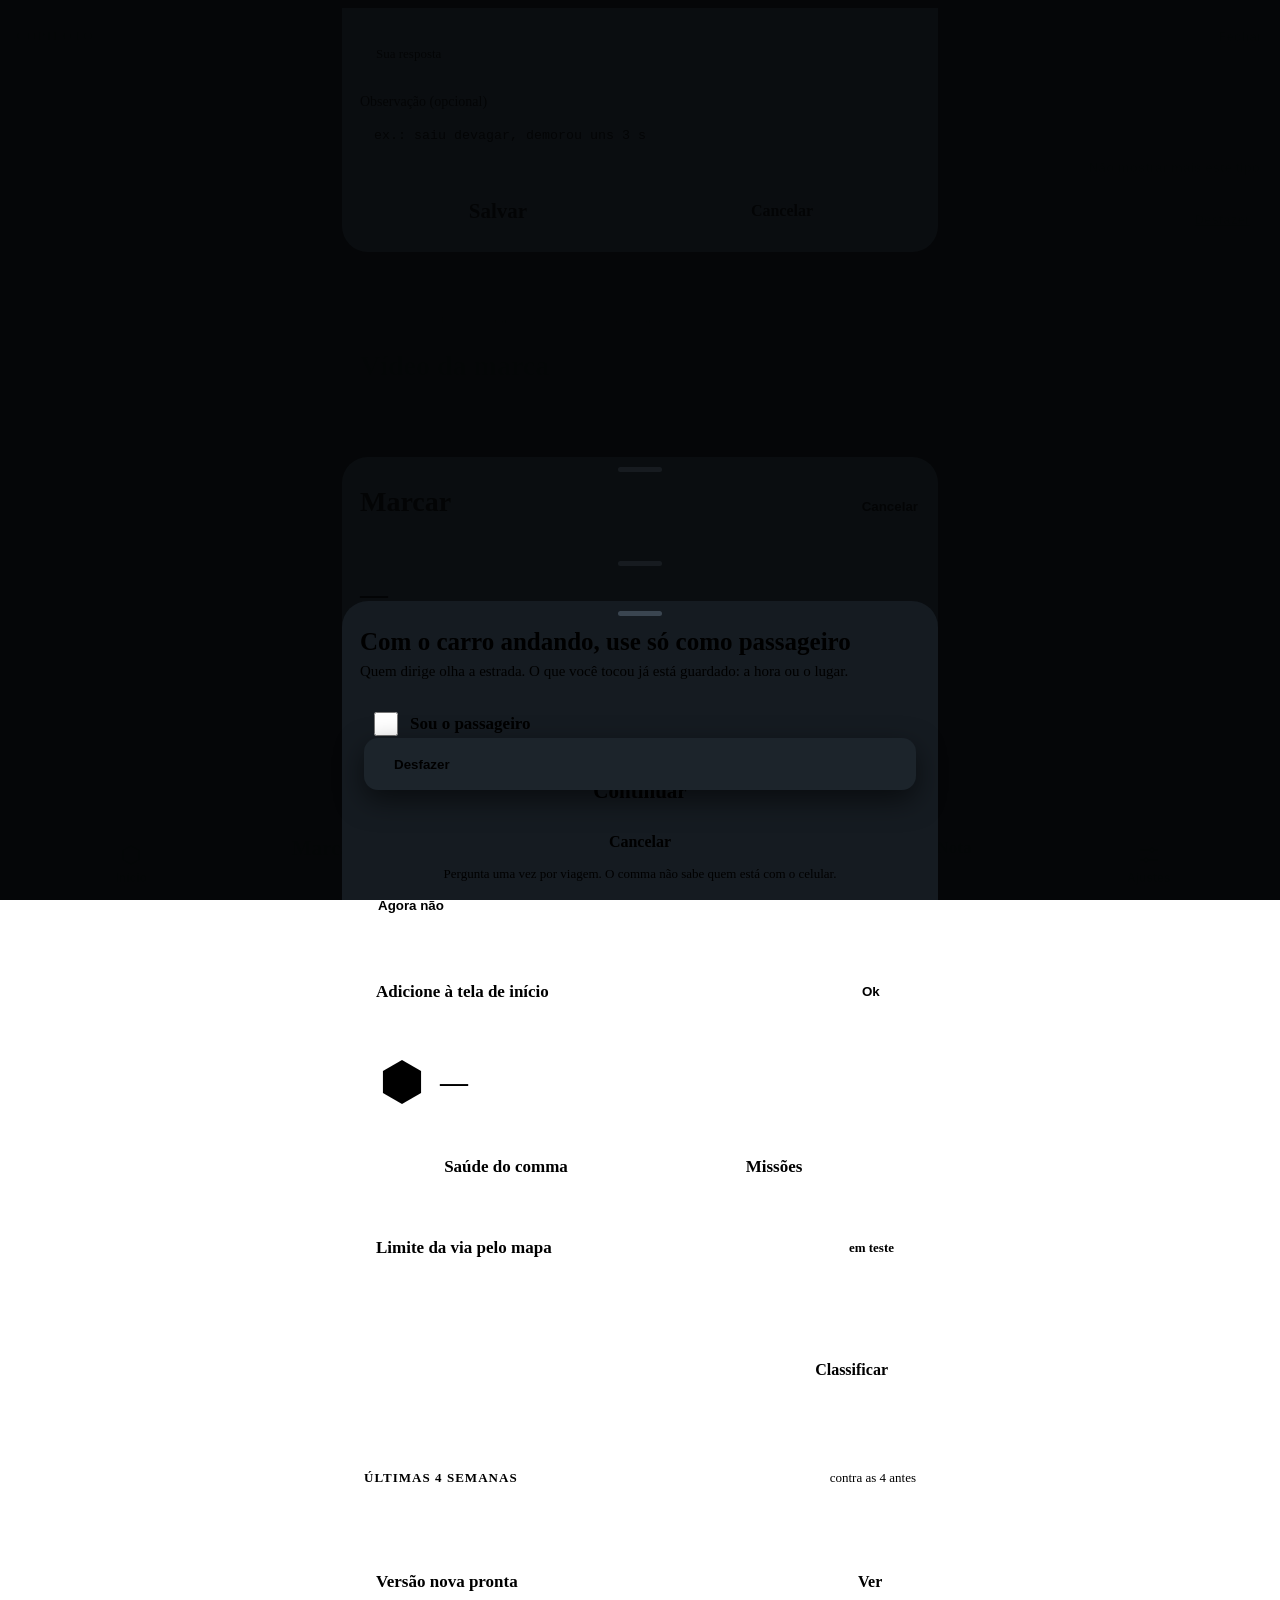
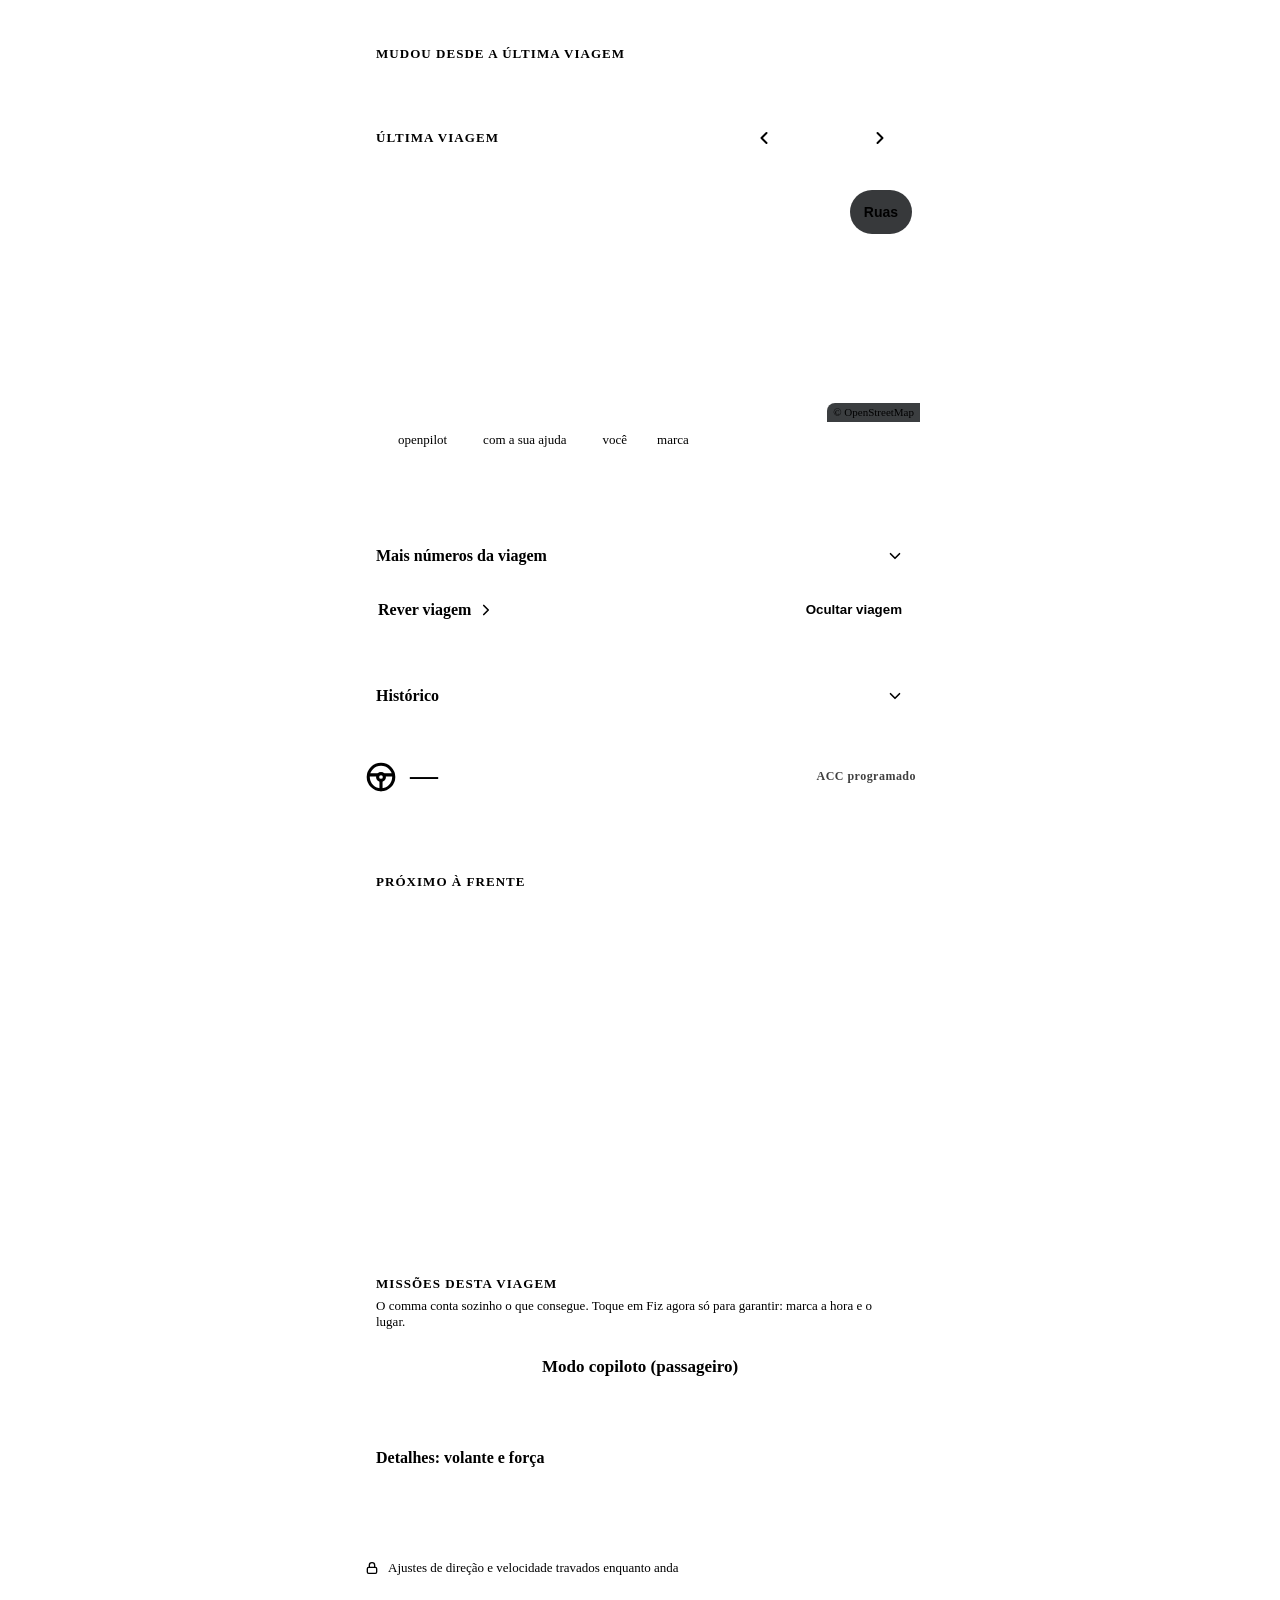
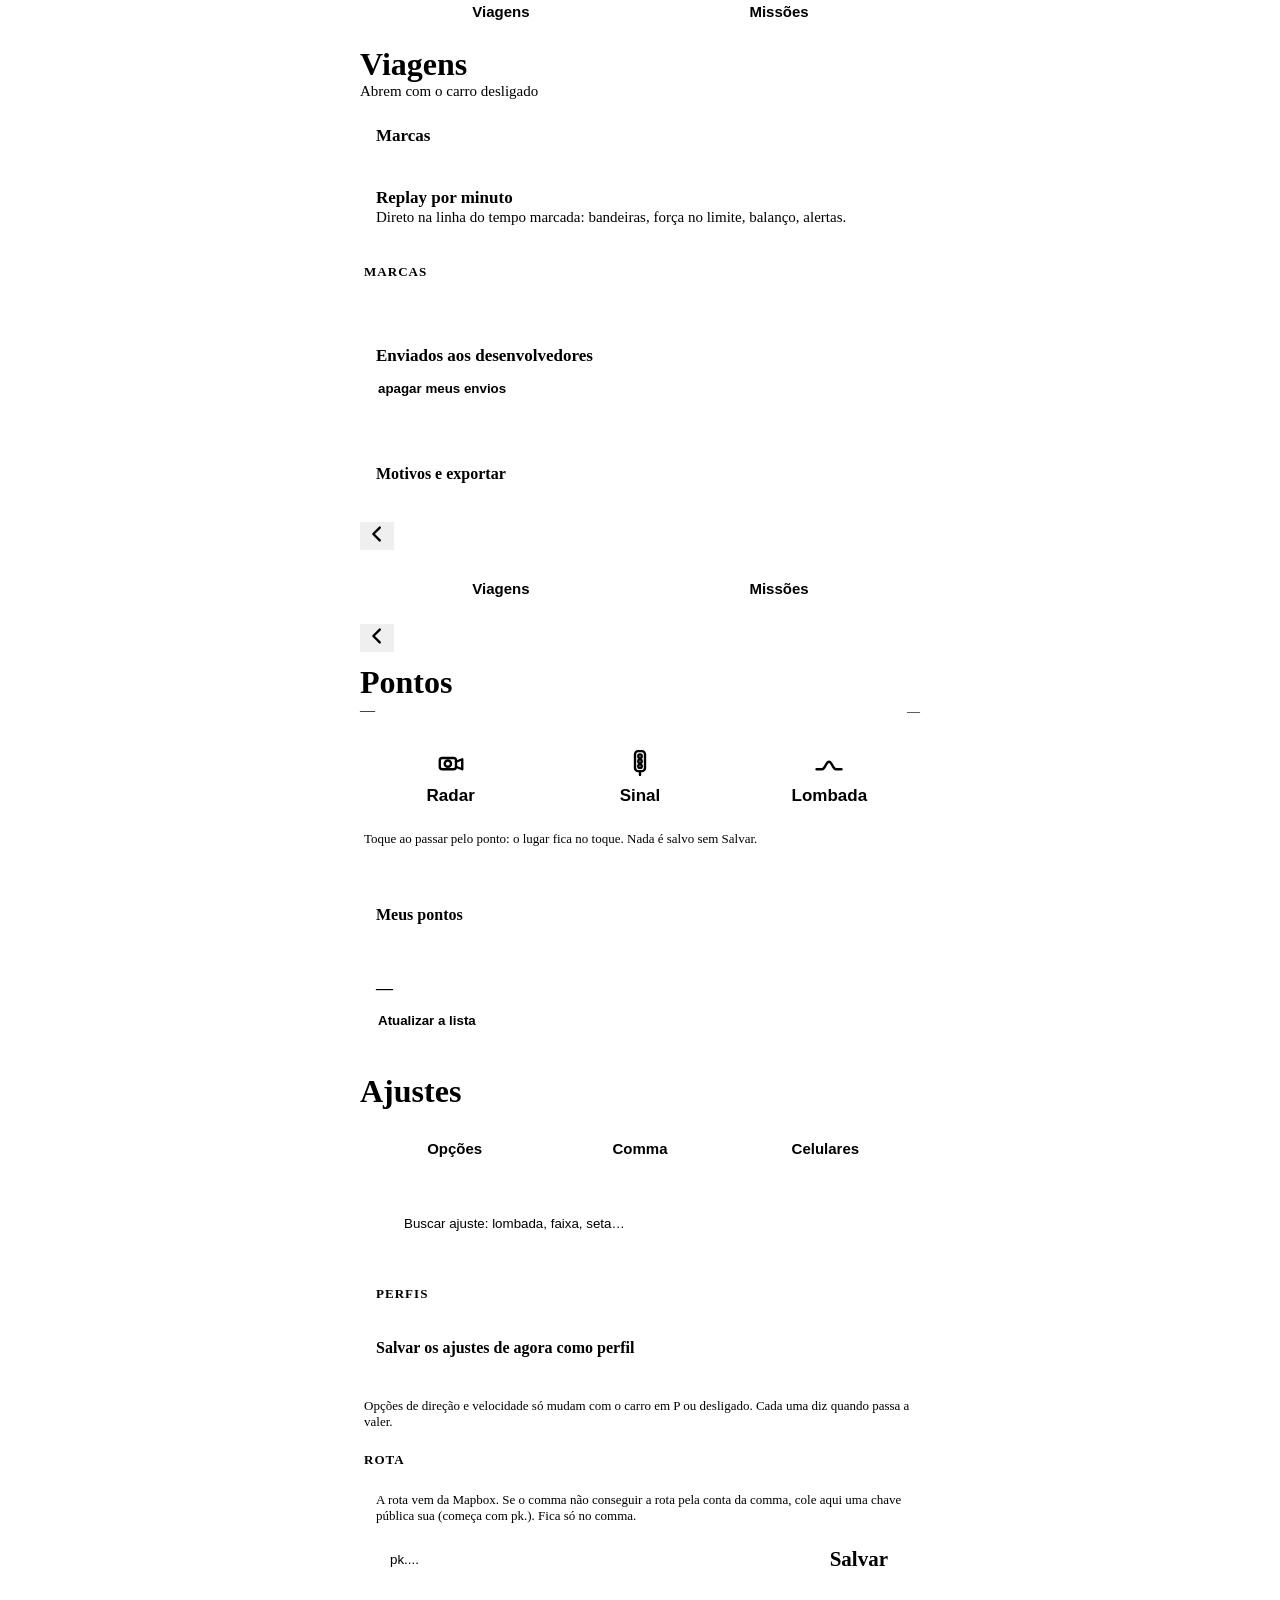
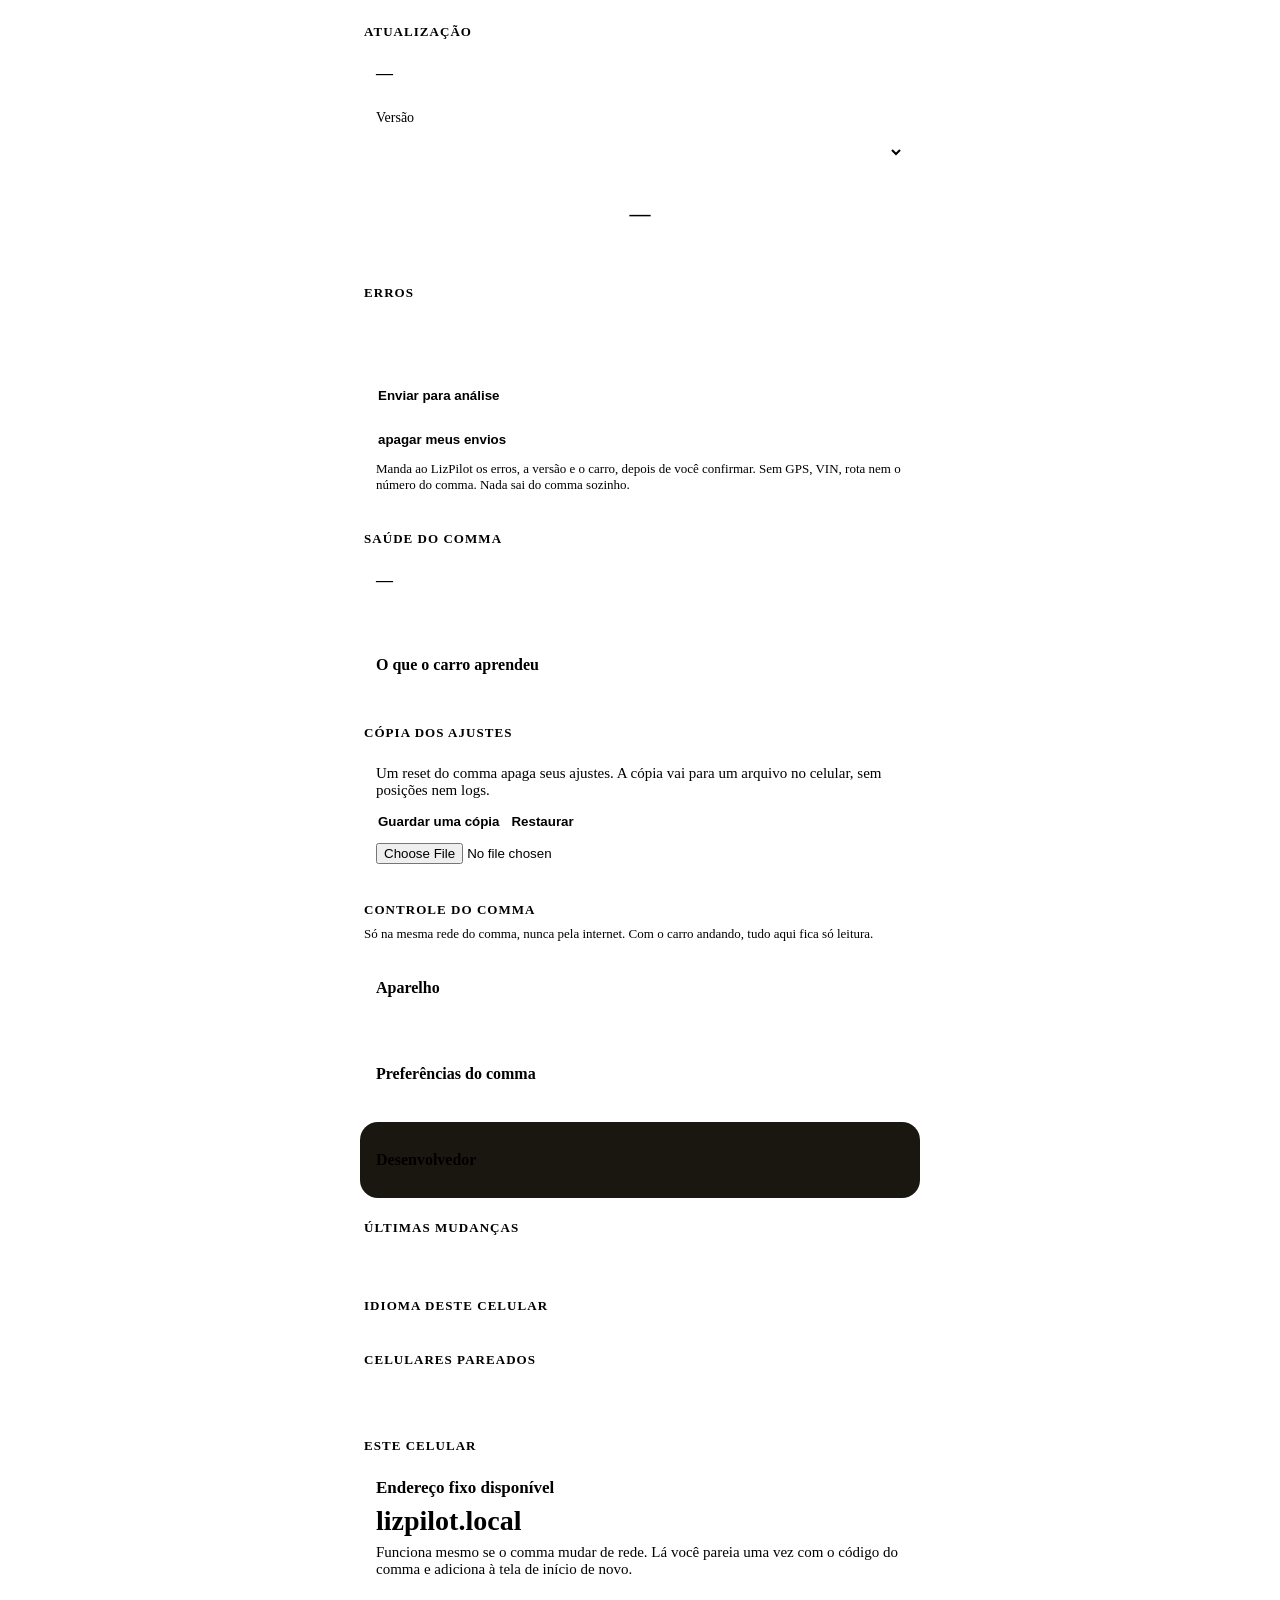
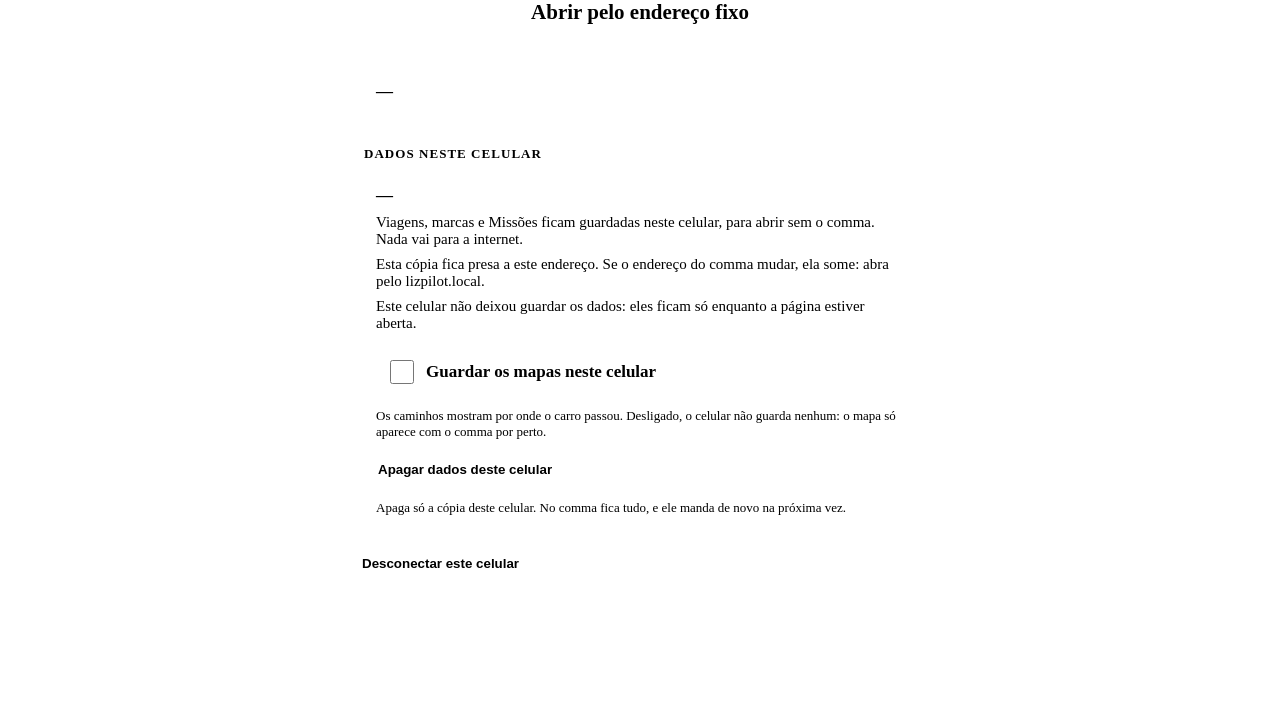
==== commit be2671e1: "LizPilot: approving a new car with comma, a tab for every car and the checklist report (MISS-01, ste" ====
--- a/openpilot/system/hexaweb/static/index.html
+++ b/openpilot/system/hexaweb/static/index.html
@@ -1198,7 +1198,7 @@
 }
 async function renderBase() {
   const keys = await DB.keys() || [];
-  const n = (trips || []).length, p = keys.filter((k) => String(k).startsWith("path:")).length;
+  const n = (trips || []).length, p = LPL.mapCount(keys);  // Início and Rever viagem may keep a map of the same drive: counted once
   $("baseWhat").textContent = n ? tf("{n} viagens e {p} mapas guardados · dados de {hora}", { n, p, hora: baseWhen(TRIPS) }) : t("Nada guardado ainda.");
   $("baseAddr").classList.toggle("hidden", location.hostname.toLowerCase() === LPL.FIXED_HOST);
   $("baseMem").classList.toggle("hidden", !await DB.memOnly());
@@ -3321,6 +3321,24 @@
     const list = el("div", "card list"); list.style.padding = "4px 16px";
     for (const m of LPL.missionOrder(ms, prog)) list.append(mPickRow(m, prog[m.key], () => openMission(m.key, s)));
     out.push(list);
+    if (String(s.tr).startsWith("ap-")) {  // a new car's approval (MISS-01): the checklist, filled, for the pull request
+      const rb = el("button", "btn dark", t("Relatório para a comma")); rb.type = "button";
+      rb.addEventListener("click", () => openMissions({ s: "relatorio", from: s.tr })); out.push(rb);
+    }
+  } else if (s.s === "relatorio") {
+    mBack(t("Trilha"), { s: "trilha", tr: s.from || "ap-envio" });
+    out.push(h1(t("Relatório para a comma")), el("p", "sub", t("O checklist da comma preenchido com o que este carro já mostrou, em inglês. Copie e cole no pedido (pull request). Não leva nome do carro, chassi nem lugar.")));
+    const box = el("textarea", "report"); box.readOnly = true; box.rows = 18; box.style.width = "100%"; box.style.fontFamily = "monospace"; box.style.fontSize = "12px";
+    box.value = LPL.approvalReport(missions, prog, trips || []); out.push(box);
+    const cb = el("button", "btn", t("Copiar")); cb.type = "button";
+    cb.addEventListener("click", async () => {  // the panel is plain http: the clipboard API may be missing, the selection always works
+      box.focus(); box.select();
+      let ok = false;
+      try { if (navigator.clipboard && window.isSecureContext) { await navigator.clipboard.writeText(box.value); ok = true; } } catch (e) { ok = false; }
+      if (!ok) { try { ok = document.execCommand("copy"); } catch (e) { ok = false; } }
+      cb.textContent = ok ? t("Copiado") : t("Selecionado: copie pelo menu do celular");
+    });
+    out.push(cb);
   } else if (s.s === "missao") {
     const m = mOf(s.key), p = prog[m.key], back = s.from && s.from.s ? s.from : { s: "trilha", tr: m.trail };
     mBack(back.s === "trilhas" ? t("Missões") : back.s === "roteiro" ? t("Roteiro") : back.s === "resultado" ? t("Resultado") : back.s === "feitas" ? t("Feitas") : t("Trilha"), back);
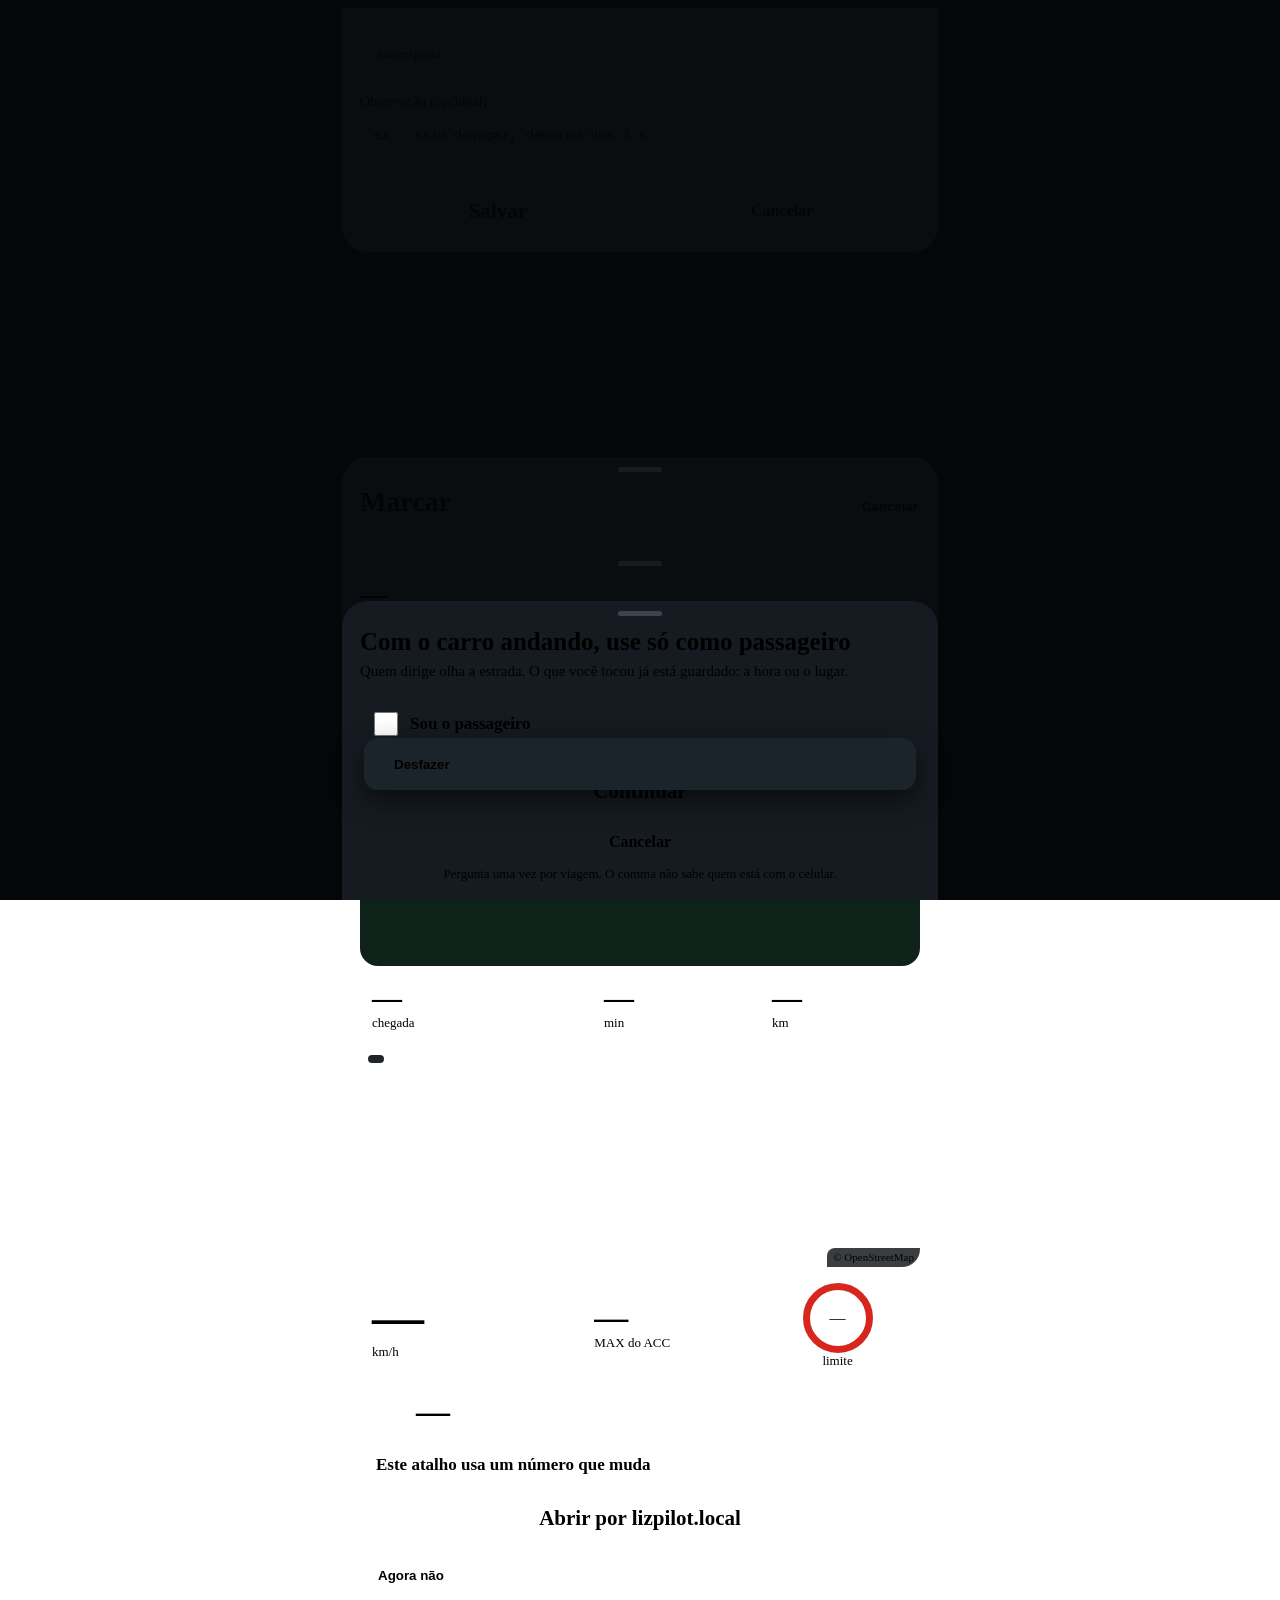
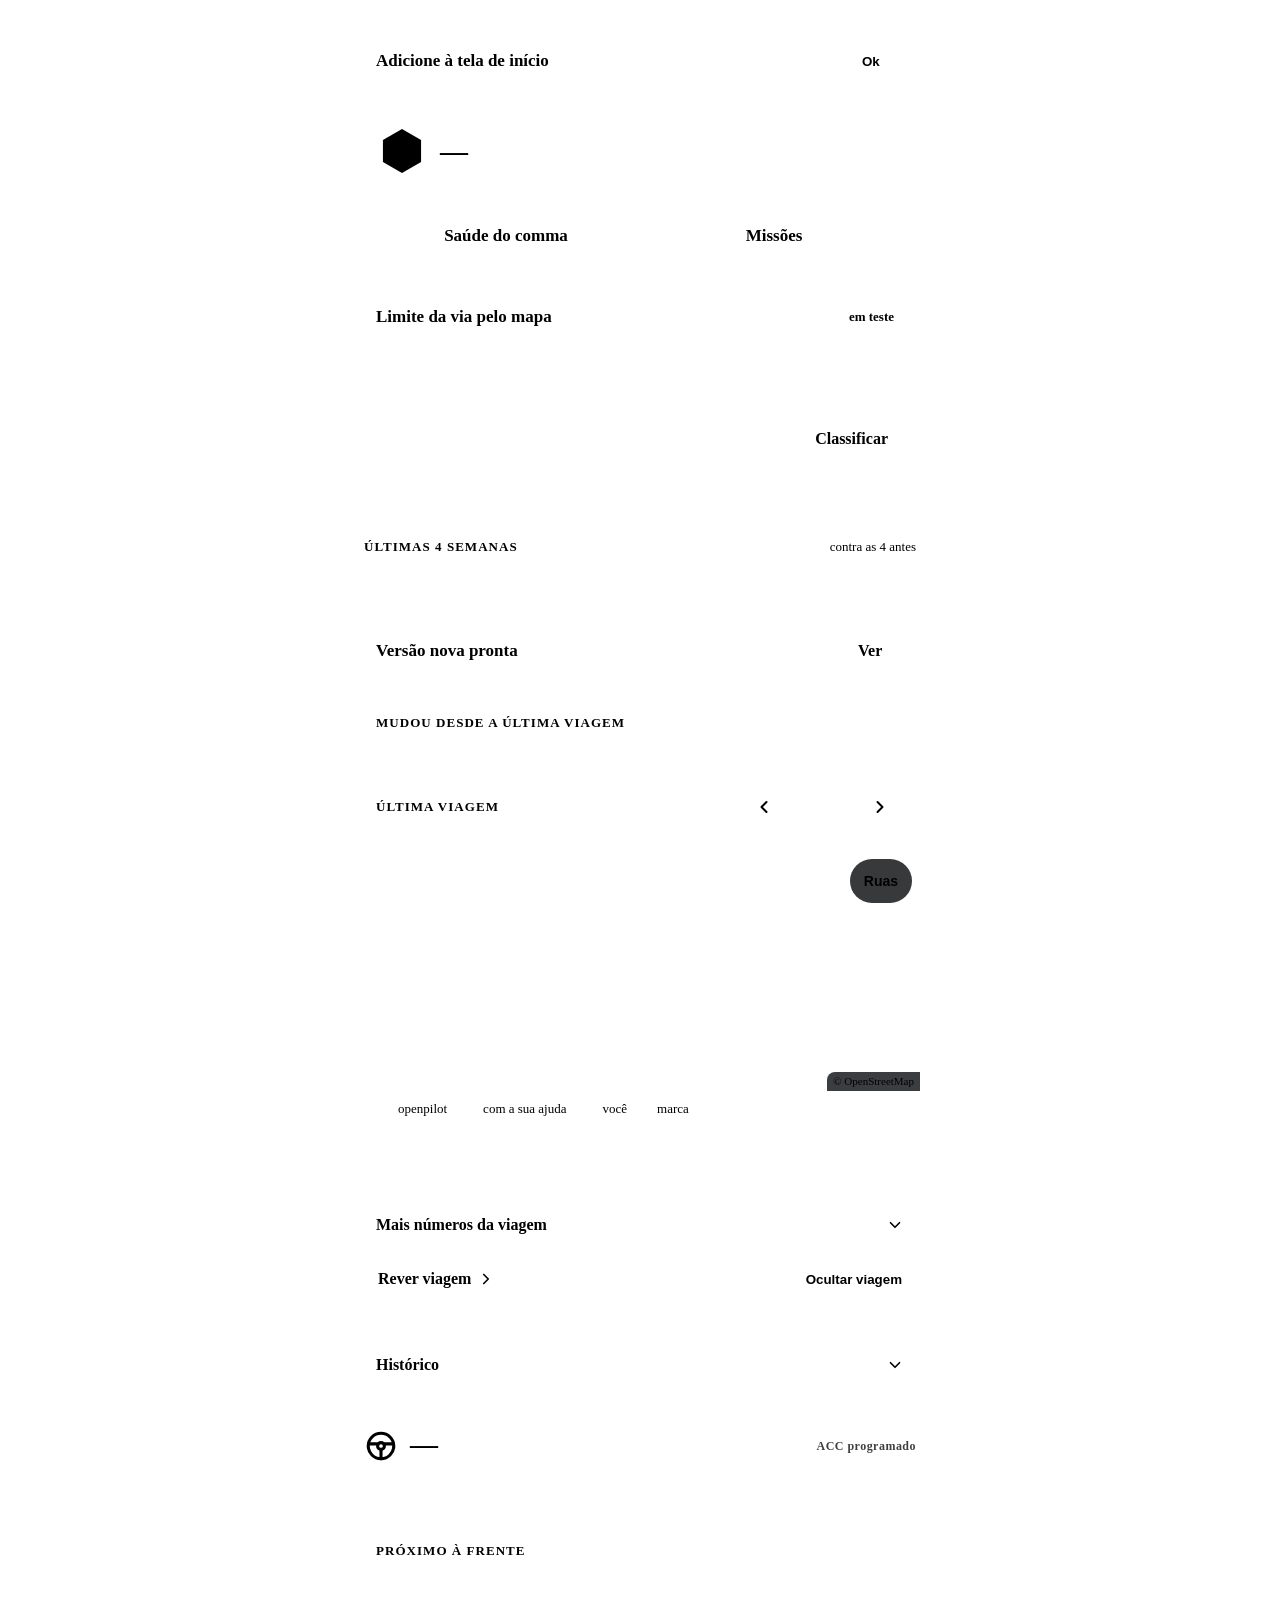
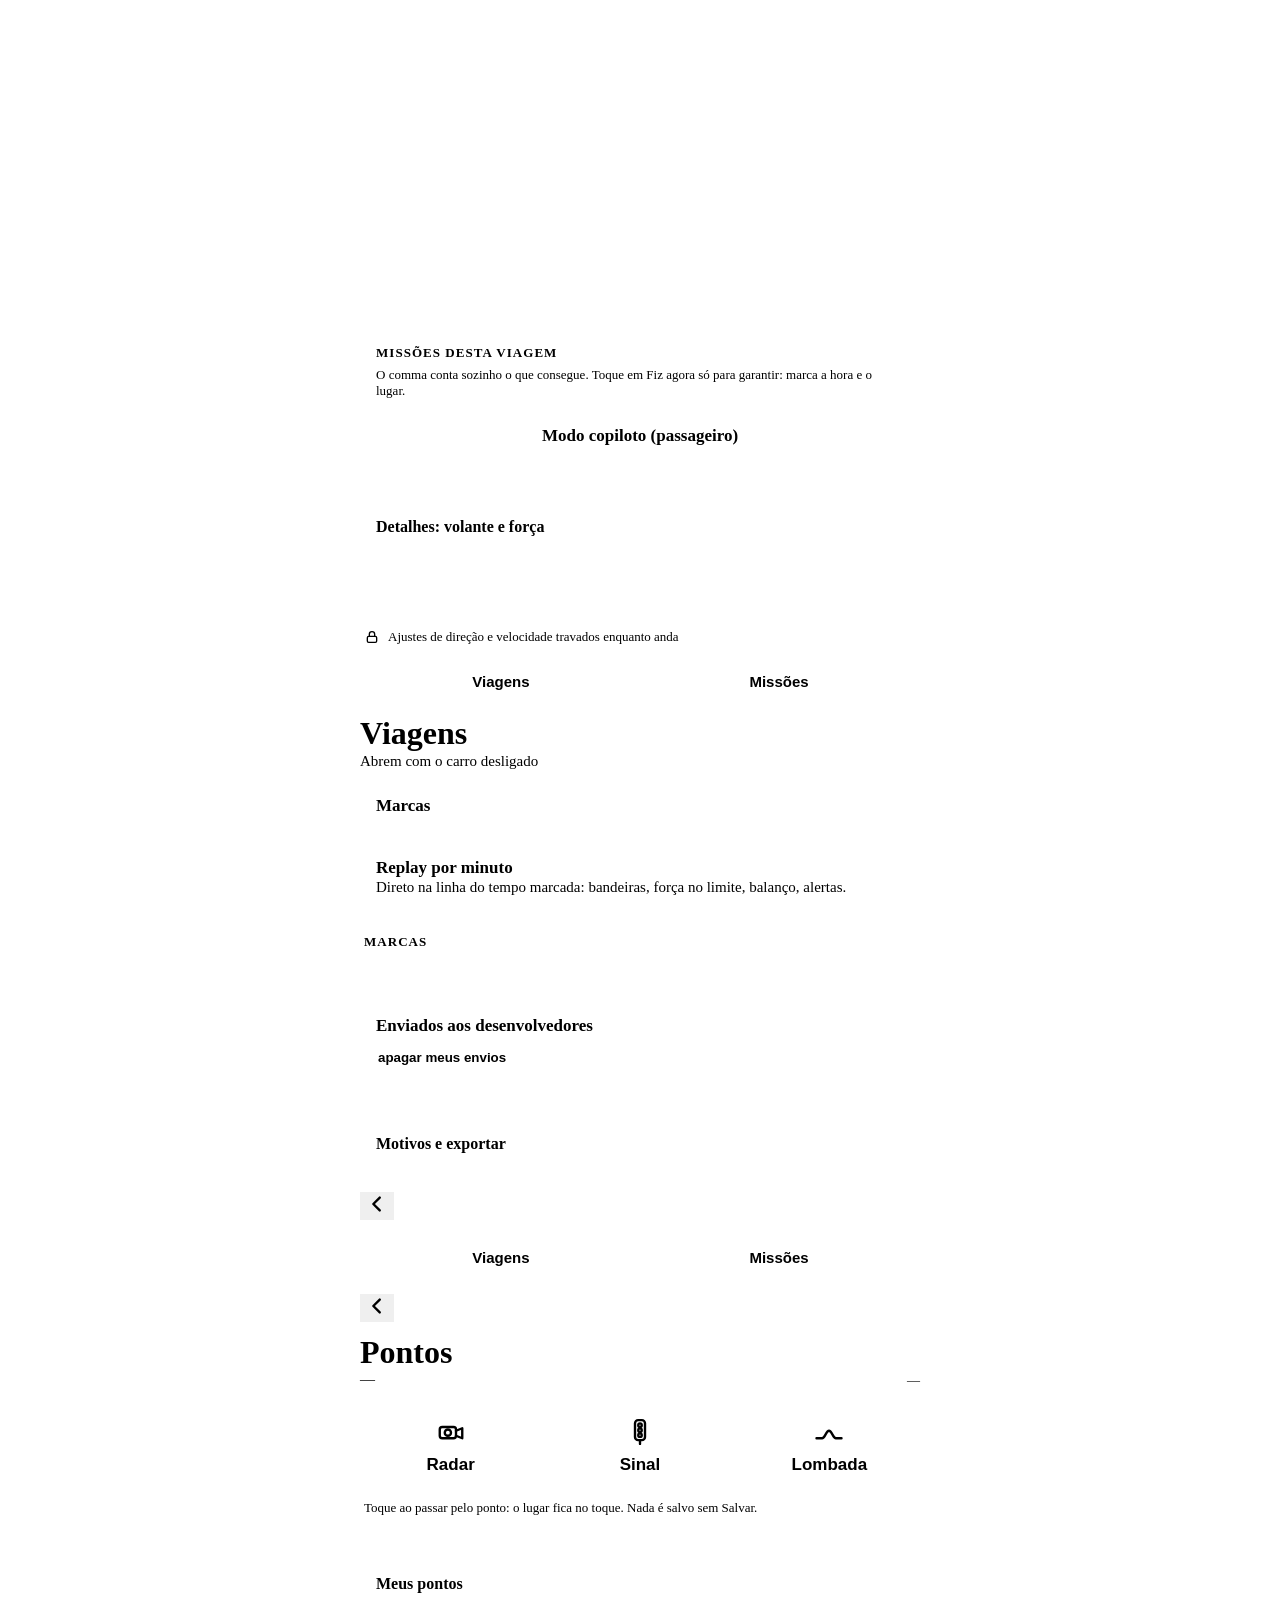
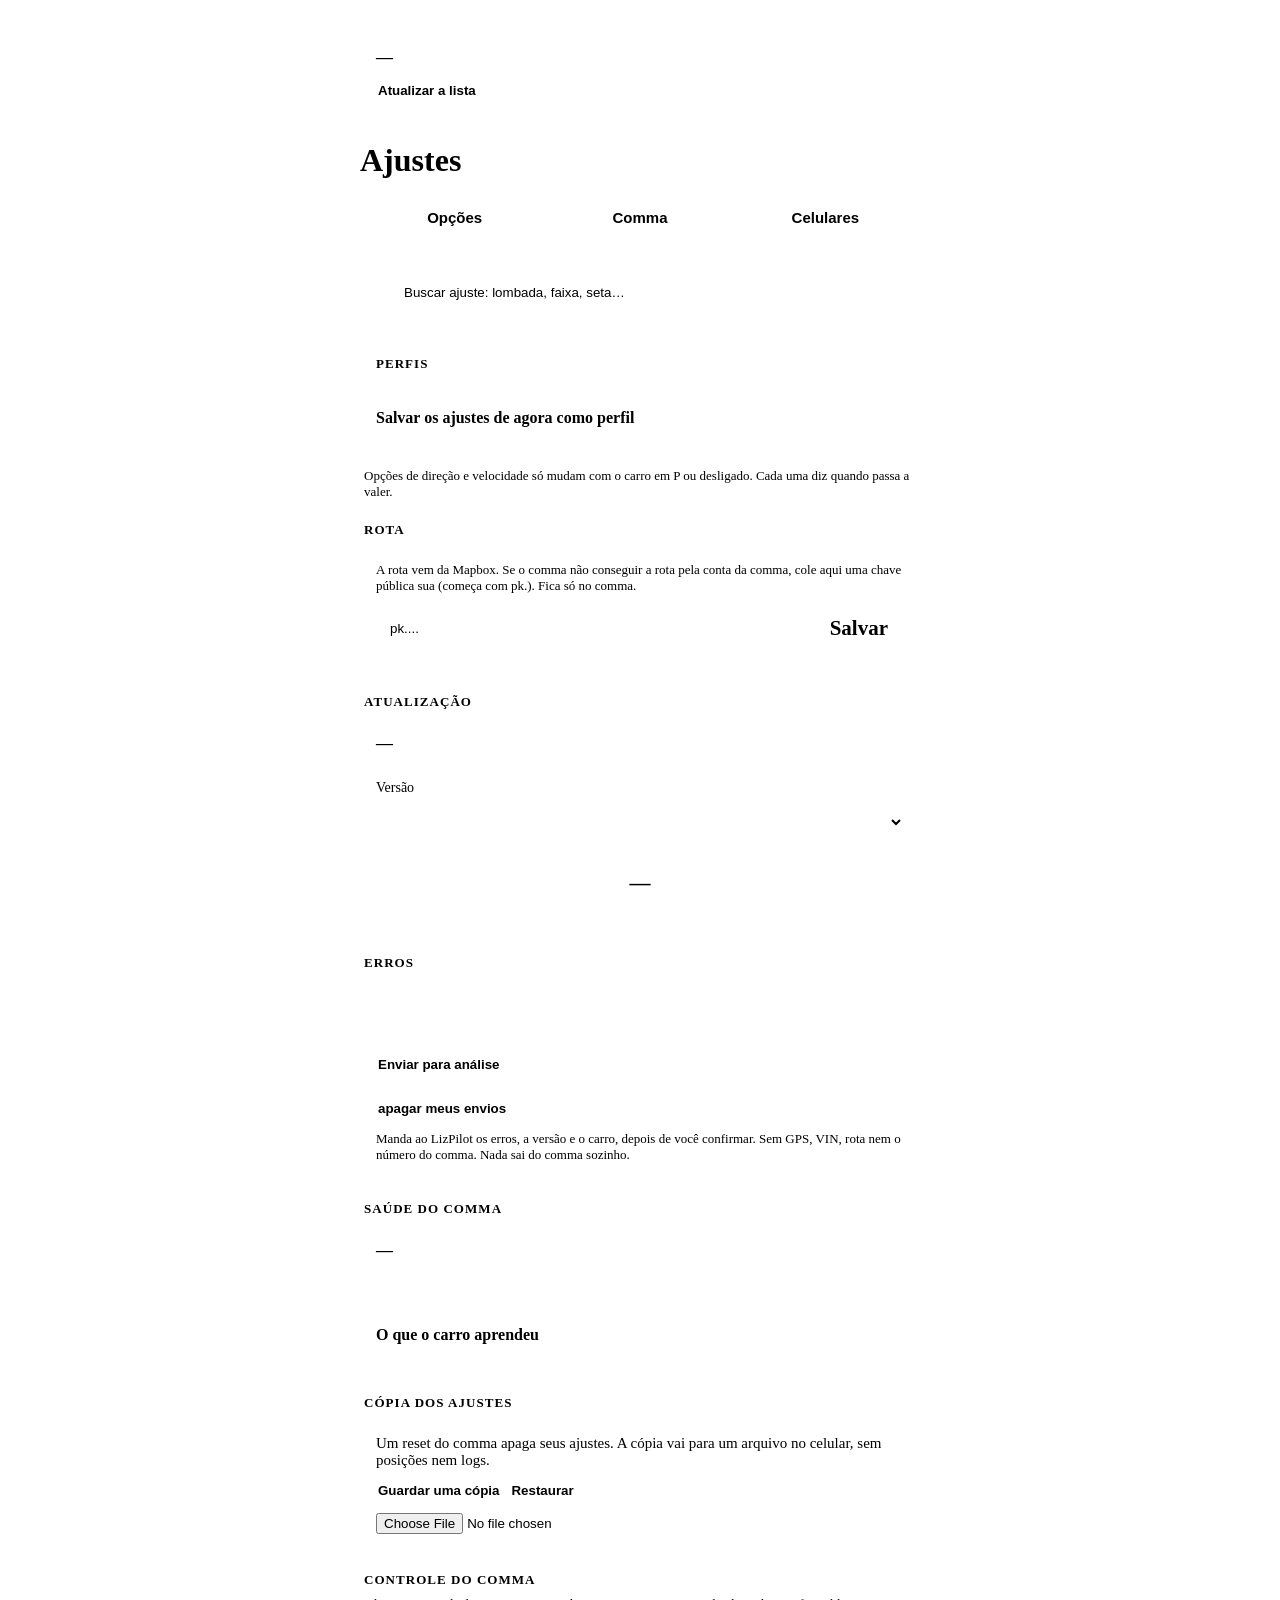
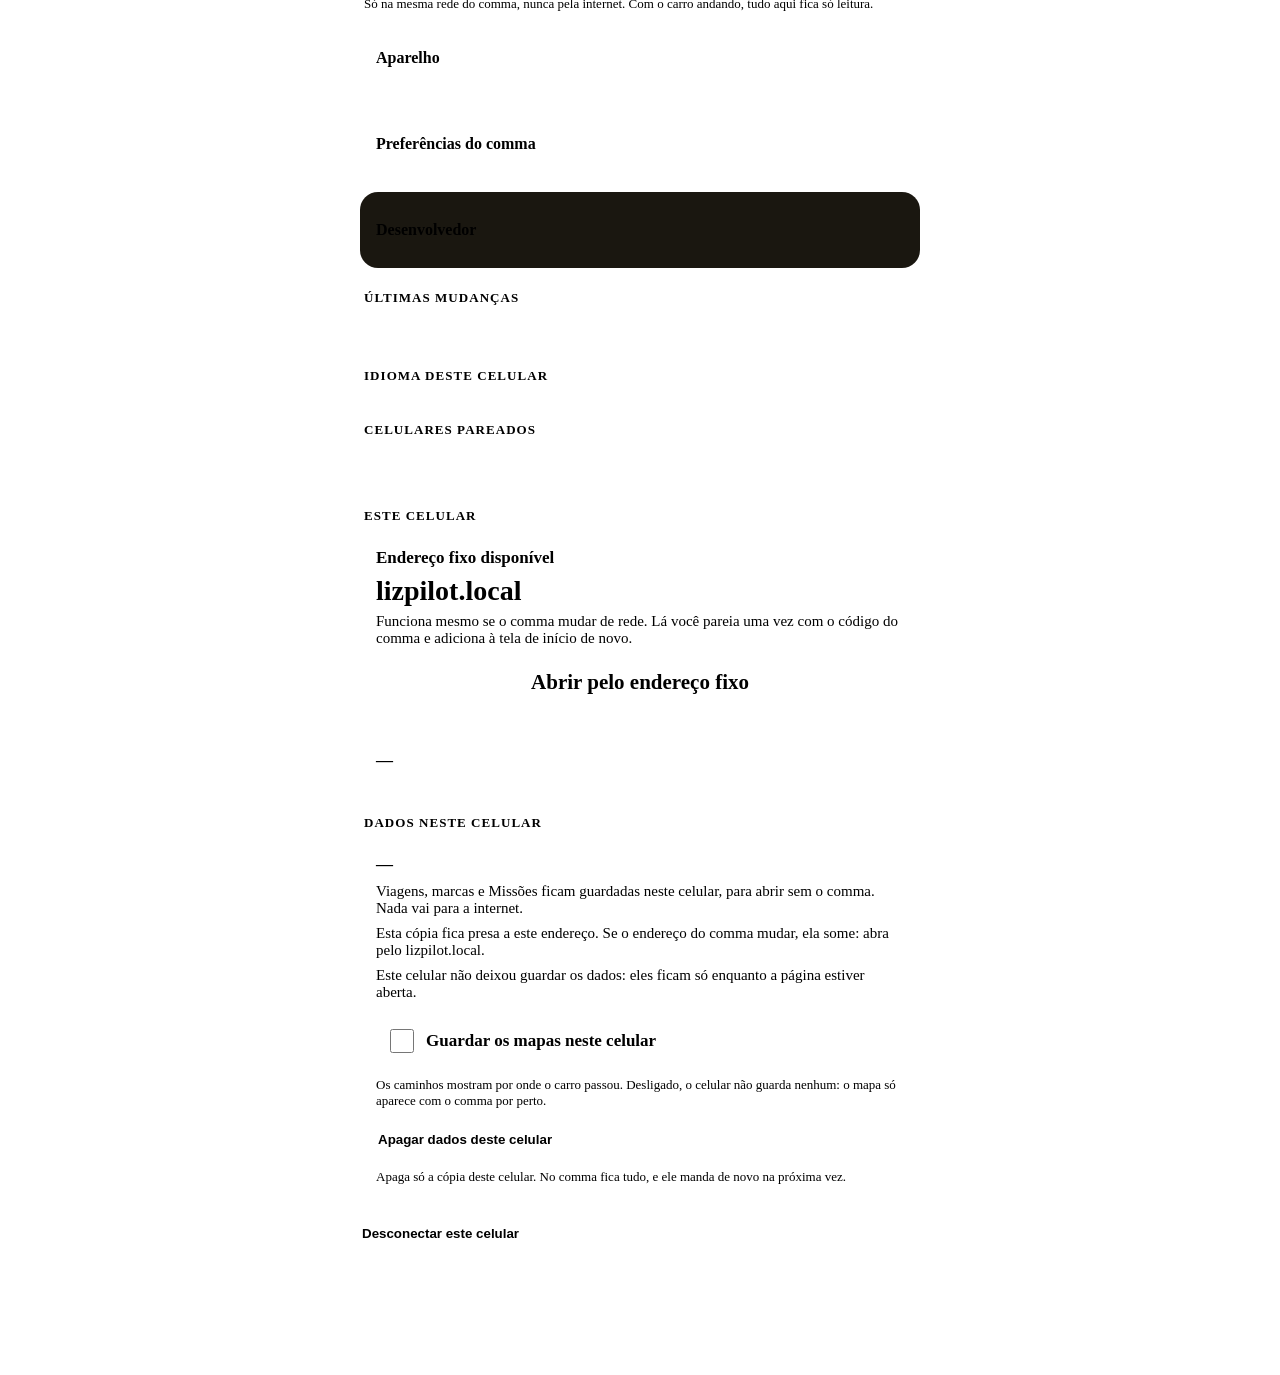
==== commit 74e9b223: "LizPilot: Navegar, the route to glance at on the phone (NAV-03) A third pane on Início, Painel | Nav" ====
--- a/openpilot/system/hexaweb/static/index.html
+++ b/openpilot/system/hexaweb/static/index.html
@@ -296,6 +296,79 @@
   .mattr { position: absolute; left: 6px; bottom: 2px; z-index: 1; font-size: 10px; color: #0008; background: #fff8; padding: 0 4px; border-radius: 4px; }
   .navline { display: flex; gap: 12px; align-items: center; width: 100%; text-align: left; color: inherit; font: inherit; padding: 10px 14px; border-color: var(--ok-line); }
   .navline .arr { width: 40px; height: 40px; border-radius: 12px; background: var(--accent); color: var(--on-accent); display: flex; align-items: center; justify-content: center; flex: none; }
+  /* Navegar (NAV-03): the route to glance at, the phone on its mount; standing up it stacks, lying down two columns.
+     Nothing in it is a button but the way back to Painel or Mapa. */
+  [data-view="inicio"].onnav > #garage, [data-view="inicio"].onnav > #drive { display: none !important; }
+  .ndband { padding: calc(10px + env(safe-area-inset-top)) 16px 10px; }
+  .ndband .who { font-size: 24px; }
+  .ndband .why { font-size: 14px; margin-top: 2px; }
+  .ndband .ndseg { display: none; flex: none; background: #0003; border-color: transparent; padding: 3px; }
+  .ndband .ndseg button { min-height: 40px; padding: 0 12px; color: inherit; opacity: .8; }
+  .ndband .ndseg button[aria-selected="true"] { background: #0004; color: inherit; opacity: 1; }
+  .nd { display: flex; flex-direction: column; gap: 8px; margin-top: 10px; }
+  .nd .dim { opacity: .35; }
+  .ndturn { grid-area: turn; display: flex; gap: 14px; align-items: center; padding: 12px 14px; border-radius: 18px; background: #0F2219; border: 1.5px solid var(--accent); min-width: 0; }
+  .ndturn.wait { background: var(--card); border-color: var(--line); }
+  .ndarr { width: 84px; height: 84px; border-radius: 18px; background: var(--accent); color: var(--on-accent); display: flex; align-items: center; justify-content: center; flex: none; }
+  .ndturn.wait .ndarr { background: var(--card-2); color: var(--dim); }
+  .ndturn .grow { min-width: 0; }
+  .ndin { font-family: var(--font-display); font-weight: 700; font-size: 56px; line-height: 1; white-space: nowrap; }
+  .ndin small { font-family: var(--font); font-size: 22px; font-weight: 600; color: var(--muted); margin-left: 4px; }
+  .ndturn.wait .ndin { font-size: 24px; white-space: normal; }
+  .ndstreet { font-size: 21px; font-weight: 700; line-height: 1.15; margin-top: 4px; overflow: hidden; display: -webkit-box; -webkit-line-clamp: 2; -webkit-box-orient: vertical; overflow-wrap: anywhere; }
+  .ndturn.wait .ndstreet { font-size: 15px; font-weight: 400; color: var(--muted); }
+  .ndthen { margin-top: 2px; white-space: nowrap; overflow: hidden; text-overflow: ellipsis; }
+  .ndeta { grid-area: eta; display: grid; grid-template-columns: 1.4fr 1fr 1fr; gap: 8px; }
+  .ndeta > div, .ndspeed > div, .ndlead { background: var(--card); border: 1px solid var(--line); border-radius: 16px; padding: 8px 12px; min-width: 0; }
+  .ndeta b { display: block; font-family: var(--font-display); font-size: 30px; line-height: 1.05; white-space: nowrap; }
+  .ndeta span, .ndspeed span, .ndlead .small { color: var(--muted); font-size: 13px; }
+  .ndmap { grid-area: map; position: relative; height: 220px; min-height: 120px; overflow: hidden; border-radius: 18px; background: var(--card-2); border: 1px solid var(--line); }
+  .ndmap .tiles { position: absolute; inset: 0; }
+  .ndmap .tiles img { position: absolute; max-width: none; pointer-events: none; user-select: none; -webkit-user-drag: none;
+                      filter: invert(1) hue-rotate(180deg) brightness(.8) contrast(.9) saturate(.5); }  /* the street map, dark like the panel */
+  .ndmap canvas { position: absolute; inset: 0; width: 100%; height: 100%; }
+  .ndmap .ndnext { position: absolute; left: 8px; top: 8px; right: 8px; width: fit-content; max-width: calc(100% - 16px); display: flex; gap: 8px; align-items: center;
+                   padding: 4px 12px 4px 4px; border-radius: 14px; background: rgba(11, 14, 17, .9); border: 1px solid var(--line-2); font-weight: 700; font-size: 16px; }
+  .ndmap .ndnext svg { flex: none; }
+  .ndmap .ndmsg { position: absolute; left: 8px; right: 8px; bottom: 8px; font-size: 13px; color: var(--muted); text-align: center; }
+  .ndmap .ndattr { position: absolute; right: 0; bottom: 0; font-size: 11px; line-height: 1; padding: 4px 6px; background: rgba(11, 14, 17, .8); color: var(--muted); border-top-left-radius: 8px; }
+  .ndspeed { grid-area: speed; display: grid; grid-template-columns: 1.3fr 1fr 1fr; gap: 8px; }
+  .ndspeed > div { display: flex; flex-direction: column; justify-content: center; }
+  .ndspeed b { font-family: var(--font-display); font-size: 34px; line-height: 1; font-variant-numeric: tabular-nums; }
+  .ndv b { font-size: 52px; }
+  .ndv.over { border-color: var(--warn); } .ndv.over b { color: var(--warn); }
+  .ndlim { align-items: center; text-align: center; }
+  .ndlim .sign { width: 56px; height: 56px; border-radius: 50%; background: #fff; border: 7px solid #D7261E; color: #111; display: flex; align-items: center; justify-content: center; font: 700 22px var(--font-display); }
+  .ndlead { grid-area: lead; display: flex; gap: 12px; align-items: center; padding: 10px 14px; }
+  .ndlead b { font-family: var(--font-display); font-size: 34px; line-height: 1; white-space: nowrap; font-variant-numeric: tabular-nums; }
+  .ndlead .grow { min-width: 0; }
+  body.on-inicio.on-nav main { padding-bottom: calc(80px + env(safe-area-inset-bottom)); }  /* standing up, it ends above the tab bar */
+  @media (orientation: landscape) and (max-height: 540px) {  /* the phone lying on its mount: everything on one screen, no scrolling */
+    body.on-inicio.on-nav main { max-width: none; padding-left: calc(16px + env(safe-area-inset-left)); padding-right: calc(16px + env(safe-area-inset-right)); padding-bottom: 0; }
+    body.on-inicio.on-nav .top, body.on-inicio.on-nav #homeSeg { display: none; }
+    .ndband { padding-top: calc(6px + env(safe-area-inset-top)); padding-bottom: 6px; }
+    .ndband .ndseg { display: grid; }
+    /* three columns: the turn and the arrival | the map | the speeds and the car ahead */
+    .nd { display: grid; grid-template-columns: minmax(0, 1.15fr) minmax(0, 1fr) minmax(0, .95fr); grid-template-rows: minmax(0, 1fr) auto;
+          grid-template-areas: "turn map speed" "eta map lead"; height: var(--ndh, auto); margin-top: 8px; }
+    .ndturn { flex-direction: column; align-items: flex-start; justify-content: center; gap: 8px; padding: 10px 14px; }
+    .ndturn .grow { width: 100%; }
+    .ndarr { width: 60px; height: 60px; border-radius: 14px; }
+    .ndin { font-size: 46px; }
+    .ndstreet { font-size: 19px; }
+    .ndmap { height: auto; }
+    .ndeta { gap: 6px; } .ndeta > div { padding: 6px 10px; }
+    .ndeta b { font-size: 24px; }
+    .ndspeed { grid-template-columns: minmax(0, 1fr) minmax(0, 1fr); grid-template-rows: minmax(0, 1fr) auto; gap: 6px; }
+    .ndspeed > div { padding: 6px 10px; }
+    .ndv { grid-column: 1 / -1; flex-direction: row !important; align-items: baseline; gap: 6px; }
+    .ndspeed b { font-size: 30px; }
+    .ndspeed .ndv b { font-size: 56px; }
+    .ndlim .sign { width: 46px; height: 46px; border-width: 6px; font-size: 19px; }
+    .ndlead { padding: 6px 10px; gap: 8px; } .ndlead svg { display: none; }
+    .ndlead b { font-size: 28px; }
+    .ndlead #ndLeadV { font-size: 14px; line-height: 1.2; }
+  }
   .placerow { display: flex; gap: 10px; align-items: center; padding: 10px 0; border-bottom: 1px solid var(--line); }
   .sheet { position: fixed; left: 0; right: 0; bottom: 0; z-index: 11; max-height: calc(100% - 64px); overflow-y: auto; background: #151B21; border-top: 1px solid var(--line-2);
            border-radius: 26px 26px 0 0; padding: 10px 18px calc(18px + env(safe-area-inset-bottom)); max-width: 560px; margin: 0 auto; }
@@ -467,7 +540,7 @@
 
     <!-- Início -->
     <div data-view="inicio">
-      <div class="seg" role="tablist" id="homeSeg" style="margin:4px 0 10px"><button type="button" role="tab" aria-selected="true" data-home="painel" data-t>Painel</button><button type="button" role="tab" aria-selected="false" data-home="mapa" data-t>Mapa</button></div>
+      <div class="seg" role="tablist" id="homeSeg" style="margin:4px 0 10px"><button type="button" role="tab" aria-selected="true" data-home="painel" data-t>Painel</button><button type="button" role="tab" aria-selected="false" class="hidden" data-home="navegar" data-t>Navegar</button><button type="button" role="tab" aria-selected="false" data-home="mapa" data-t>Mapa</button></div>
       <div id="mapPane" class="hidden">
         <div class="mapfull" id="mapBox">
           <div class="tiles" id="mapTiles"></div>
@@ -501,6 +574,42 @@
           </div>
           <div class="mmsg hidden" id="mapMsg"></div>
           <div class="mattr">© OpenStreetMap</div>
+        </div>
+      </div>
+      <!-- Navegar (NAV-03): only with a destination; to glance at, never to type. Changing the route is the Mapa's, the passenger's -->
+      <div id="navDrive" class="hidden">
+        <section class="band none ndband" id="ndBand">
+          <div style="min-width:0"><div class="who" id="ndWho">—</div><div class="why" id="ndWhy"></div></div>
+          <div class="seg ndseg" role="tablist"><button type="button" role="tab" aria-selected="false" data-home="painel" data-t>Painel</button><button type="button" role="tab" aria-selected="true" data-home="navegar" data-t>Navegar</button><button type="button" role="tab" aria-selected="false" data-home="mapa" data-t>Mapa</button></div>
+        </section>
+        <div class="alert hidden" id="ndAlert" role="alert" style="margin-top:8px"></div>
+        <div class="nd" id="ndBody">
+          <section class="ndturn" id="ndTurn">
+            <span class="ndarr" id="ndArrow"></span>
+            <div class="grow"><div class="ndin num" id="ndIn"></div><div class="ndstreet" id="ndStreet"></div><div class="ndthen small" id="ndThen"></div></div>
+          </section>
+          <section class="ndeta" id="ndEta">
+            <div><b class="num" id="ndAt">—</b><span data-t>chegada</span></div>
+            <div><b class="num" id="ndMin">—</b><span data-t>min</span></div>
+            <div><b class="num" id="ndKm">—</b><span id="ndKmUnit">km</span></div>
+          </section>
+          <div class="ndmap" id="ndMap">
+            <div class="tiles" id="ndTiles"></div>
+            <canvas id="ndCanvas" role="img" data-t-aria="Minimapa da rota" aria-label="Minimapa da rota"></canvas>
+            <div class="ndnext hidden" id="ndNext"></div>
+            <div class="ndmsg hidden" id="ndMapMsg"></div>
+            <div class="ndattr hidden" id="ndAttr">© OpenStreetMap</div>
+          </div>
+          <section class="ndspeed" id="ndSpeed">
+            <div class="ndv" id="ndV"><b id="ndVn">—</b><span>km/h</span></div>
+            <div id="ndAcc"><b id="ndAccN">—</b><span data-t>MAX do ACC</span></div>
+            <div class="ndlim" id="ndLim"><span class="sign" id="ndLimN">—</span><span data-t>limite</span></div>
+          </section>
+          <section class="ndlead" id="ndLead">
+            <svg width="30" height="30" viewBox="0 0 24 24" fill="none" stroke="var(--muted)" stroke-width="2" stroke-linecap="round" stroke-linejoin="round" aria-hidden="true"><path d="M5 17h14v-4l-2-5H7l-2 5z"/><circle cx="8" cy="17" r="1.6"/><circle cx="16" cy="17" r="1.6"/></svg>
+            <b id="ndGap">—</b>
+            <div class="grow"><div id="ndLeadV" style="font-weight:600"></div><div class="small" id="ndLeadSub"></div></div>
+          </section>
         </div>
       </div>
       <div id="garage">
@@ -1509,8 +1618,10 @@
 let homeWasDriving = null;
 function refreshHome(full) {
   refreshNav();
-  // the car starts moving: Início back on the driver's Painel; the passenger goes to the Mapa with one tap
-  if (driving && homeWasDriving === false && homePane === "mapa") showHome("painel");
+  // the car starts moving: Início on Navegar with a route (NAV-03, owner 06/11), else back on the driver's Painel;
+  // the passenger goes to the Mapa with one tap
+  const pane = LPL.homeFor(homePane, { hasRoute: navState ? !!navState.destination : null, driving, wasDriving: homeWasDriving });
+  if (pane !== homePane) showHome(pane);
   homeWasDriving = driving;
   if (!driving && (full || ticks % 3 === 0)) refreshLimit();
   $("garage").classList.toggle("hidden", driving);
@@ -1639,6 +1750,7 @@
   $("liveAlert").textContent = alert || "";
   $("liveAlert").classList.toggle("hidden", !alert);
   $("liveAlert").classList.toggle("crit", b.cls === "fail");
+  renderNavDrive();  // NAV-03: the same second's data on Navegar
   if (b.stale || !l || !l.driving) return;  // the rest stays as it was, dimmed: nothing old passes as now
   const tileOf = (value, unit, label) => { const d = el("div", "tile"); const v = el("b", "", String(value)); if (unit) { v.append(" "); const u = el("small", "", unit); u.style.cssText = "font-size:16px;color:var(--muted);font-family:var(--font)"; v.append(u); } d.append(v, el("span", "", label)); return d; };
   const lim = l.limit && l.limit.fresh && l.limit.limit ? l.limit : null;  // the road's limit from the map (HexaSpeedLimit)
@@ -2047,7 +2159,7 @@
 // ----- the route (selfdrive/hexa/nav.py): the phone picks where to go, openpilot's navigation does the rest -----
 // openpilot keeps the lane and the speed: turning at a junction stays with the driver. Andando, só o passageiro mexe aqui.
 // The Mapa of Início (owner, 05/11): Painel | Mapa on top; search, "É aqui?" with the pin, the route; the driver's panel stays as it was.
-let navState = null, navAt = 0, homePane = load("lpHome") === "mapa" ? "mapa" : "painel";
+let navState = null, navAt = 0, navGot = 0, homePane = ["mapa", "navegar"].includes(load("lpHome")) ? load("lpHome") : "painel";
 let mv = null, mvMoved = false, navPickP = null, navAsk = null, mapImgs = new Map(), mapRaf = 0;
 const ARROWS = {
   left: '<path d="M17 20v-7a3 3 0 0 0-3-3H6"/><path d="M10 6l-4 4 4 4"/>', right: '<path d="M7 20v-7a3 3 0 0 1 3-3h8"/><path d="M14 6l4 4-4 4"/>',
@@ -2060,17 +2172,21 @@
   if (!online || (!force && Date.now() - navAt < 2000)) return;
   navAt = Date.now();
   const r = await api("/api/nav");
-  if (r.status === 200) { navState = r.data; renderNav(); }
+  if (r.status === 200) { navState = r.data; navGot = Date.now(); renderNav(); }
 }
 function navDistance(m) { return m >= 1000 ? `${num(m / 1000, 1)} km` : `${Math.max(0, Math.round(m / 10) * 10)} m`; }
 function navNear() { return navState && navState.near; }
 function navLeftText(rt) { return [tf("{m} min", { m: Math.round((rt.left_s || 0) / 60) }), navDistance(rt.left_m || 0)].join(" · "); }
 function showHome(pane) {
-  homePane = pane; store("lpHome", pane === "mapa" ? "mapa" : null);
+  homePane = pane; store("lpHome", pane === "painel" ? null : pane);
   document.querySelectorAll("[data-home]").forEach((b) => b.setAttribute("aria-selected", b.dataset.home === pane ? "true" : "false"));
   document.querySelector('[data-view="inicio"]').classList.toggle("onmap", pane === "mapa");
+  document.querySelector('[data-view="inicio"]').classList.toggle("onnav", pane === "navegar");
+  document.body.classList.toggle("on-nav", pane === "navegar");
   $("mapPane").classList.toggle("hidden", pane !== "mapa");
+  $("navDrive").classList.toggle("hidden", pane !== "navegar");
   if (pane === "mapa") { refreshNav(true); sizeMap(); mvMoved = false; mv = null; renderNav(); }
+  if (pane === "navegar") { refreshNav(true); renderNavDrive(); }
 }
 function sizeMap() {  // the map fills what is left above the tab bar: the page itself doesn't scroll on the Mapa
   const box = $("mapBox"), top = box.getBoundingClientRect().top + window.scrollY, tabs = document.querySelector("nav.tabs");
@@ -2099,6 +2215,9 @@
     return b;
   }), ...((s.places || []).length ? [(() => { const b = el("button", "chip", "⋯"); b.type = "button"; b.setAttribute("aria-label", t("Lugares salvos")); b.addEventListener("click", openPlaces); return b; })()] : []));
   $("navToken").placeholder = s.token ? t("chave salva") : "pk....";
+  document.querySelectorAll('#homeSeg [data-home="navegar"]').forEach((b) => b.classList.toggle("hidden", !dest));  // Navegar only with a route
+  if (homePane === "navegar" && !dest) { showHome("painel"); return; }  // the route ended: back to the Painel
+  if (homePane === "navegar") { renderNavDrive(); return; }
   if (homePane !== "mapa") return;
   const picking = !!navPickP;
   $("navBanner").classList.toggle("hidden", !active || picking);
@@ -2175,6 +2294,129 @@
     }
   });
 }
+// ----- Navegar (NAV-03): the route and the car's numbers, big, to glance at with the phone on its mount. It reads only:
+// navd's route from /api/nav (every 2 s) and the car from /api/live (every second). Old data is dimmed, never shown as now.
+const NAV_OLD_MS = 6000;  // three answers of /api/nav missed
+let ndImgs = new Map(), ndRaf = 0;
+function bigDist(d) {  // "350 m", "1,2 km": the unit small
+  const f = el("span", "", d.n.toLocaleString(L(), { minimumFractionDigits: d.dec, maximumFractionDigits: d.dec }));
+  f.append(el("small", "", d.unit));
+  return f;
+}
+function renderNavDrive() {
+  if (homePane !== "navegar") return;
+  const s = navState, dest = s && s.destination, nv = s ? LPL.navView(s.route, !!dest, Date.now()) : null;
+  if (!nv && !online) { showHome("painel"); return; }  // no comma, no route to show
+  // the band: who is driving, as on the Painel
+  const now = Date.now(), b = driving && copBand ? copBand : LPL.band(live, { online, age: now - liveAt, now }, null);
+  $("ndBand").className = "band ndband " + b.cls;
+  $("ndWho").textContent = t(b.who);
+  $("ndWhy").textContent = b.why ? tf(b.sub, { motivos: b.why.map(t).join(", ") }) : t(b.sub);
+  const carFresh = !b.stale && live && live.driving, l = carFresh ? live : null;
+  const alert = l ? l.alert : "";
+  $("ndAlert").textContent = alert || ""; $("ndAlert").classList.toggle("hidden", !alert); $("ndAlert").classList.toggle("crit", b.cls === "fail");
+  // the route
+  const routeOld = !online || now - navGot > NAV_OLD_MS;
+  const wait = !nv || nv.wait;
+  $("ndTurn").classList.toggle("wait", wait);
+  [$("ndTurn"), $("ndEta")].forEach((e) => e.classList.toggle("dim", routeOld && !wait));
+  $("ndMap").classList.toggle("dim", routeOld);  // the car's position came with the route: as old as it
+  if (wait) {
+    $("ndArrow").innerHTML = arrowSvg("arrive", 44);
+    $("ndIn").textContent = t("Calculando a rota…");
+    $("ndStreet").textContent = t("A rota aparece com o carro ligado e o comma na internet.");
+    $("ndThen").textContent = dest ? tf("até {lugar}", { lugar: LPL.shortPlace(dest.place_name).title }) : "";
+  } else {
+    const tn = nv.turn;
+    $("ndArrow").innerHTML = arrowSvg(tn.kind, 64);
+    $("ndIn").replaceChildren(bigDist(tn.dist));
+    $("ndStreet").textContent = tn.street || t("Siga em frente");
+    $("ndThen").textContent = tn.then ? tf("depois: {rua}", { rua: tn.then }) : dest ? tf("até {lugar}", { lugar: LPL.shortPlace(dest.place_name).title }) : "";
+  }
+  const ar = nv && nv.arrive;
+  $("ndAt").textContent = ar ? hhmm(ar.at / 1000) : "—";
+  $("ndMin").textContent = ar ? String(ar.min) : "—";
+  $("ndKm").textContent = ar ? ar.dist.n.toLocaleString(L(), { minimumFractionDigits: ar.dist.dec, maximumFractionDigits: ar.dist.dec }) : "—";
+  $("ndKmUnit").textContent = ar ? ar.dist.unit : "km";
+  // the car: speed, the ACC's MAX, the road's limit and the car ahead; without fresh data, dashes
+  const lim = l && l.limit && l.limit.fresh && l.limit.limit ? l.limit : null;
+  $("ndVn").textContent = l ? String(l.v) : "—";
+  $("ndV").classList.toggle("over", !!(l && lim && l.v > lim.limit));
+  $("ndAccN").textContent = l && b.acc != null ? String(b.acc) : "—";
+  $("ndLimN").textContent = lim ? String(lim.limit) : "—";
+  $("ndLim").classList.toggle("dim", !lim);
+  [$("ndV"), $("ndAcc")].forEach((e) => e.classList.toggle("dim", !l));
+  const ld = l ? LPL.leadView(l) : null;
+  $("ndLead").classList.toggle("dim", !l);
+  if (!ld) {
+    $("ndGap").textContent = "—";
+    $("ndLeadV").textContent = l ? t("nenhum carro à frente") : t("carro à frente");
+    $("ndLeadSub").textContent = "";
+  } else {
+    $("ndGap").textContent = ld.gap != null ? `${ld.gap.toLocaleString(L(), { minimumFractionDigits: 1, maximumFractionDigits: 1 })} s` : `${ld.d} m`;
+    $("ndLeadV").textContent = tf("carro à frente, {v} km/h", { v: ld.v });
+    $("ndLeadSub").textContent = [ld.gap != null ? `${ld.d} m` : "", ld.how ? tf(ld.how, { n: Math.abs(ld.dv) }) : ""].filter(Boolean).join(" · ");
+  }
+  // the Painel's "Próximo à frente" (radar, lombada), one line over the map: Navegar opens by itself, so it can't hide it
+  const pt = l && near && near.near ? near.near.find((p) => p.ahead) : null;
+  $("ndNext").classList.toggle("hidden", !pt);
+  if (pt) { $("ndNext").innerHTML = pointIcon(pt, 34); $("ndNext").append(el("span", "num", `${t(POINT[pt.kind] || pt.kind)} · ${pt.distance} m`)); }
+  sizeNav();
+  drawNavMini();
+}
+// lying down, the screen is what is left above the tab bar: nothing scrolls (standing up the page flows as the Painel)
+function sizeNav() {
+  const body = $("ndBody");
+  if (!matchMedia("(orientation: landscape) and (max-height: 540px)").matches) { body.style.removeProperty("--ndh"); return; }
+  const top = body.getBoundingClientRect().top + window.scrollY, tabs = document.querySelector("nav.tabs");
+  const below = tabs && !tabs.classList.contains("hidden") ? tabs.getBoundingClientRect().height : 0;
+  body.style.setProperty("--ndh", Math.max(200, window.innerHeight - top - below - 8) + "px");
+}
+// The minimap: north up, on the car, the route over it; the street map only with "Mostrar ruas" on (lpStreets, CTO 02/11)
+function drawNavMini() {
+  cancelAnimationFrame(ndRaf);
+  ndRaf = requestAnimationFrame(() => {
+    const box = $("ndMap"), w = box.clientWidth, h = box.clientHeight; if (!w || !h) return;
+    const s = navState || {}, rt = s.route || {}, path = rt.path || [], car = navNear(), dest = s.destination;
+    let v = null;
+    if (car) v = LPL.mapCenter(car[0], car[1], LPL.navZoom(live && live.driving ? live.v : 0), w, h);
+    else if (path.length > 1) {  // no position: the whole route
+      const fit = LPL.mapFit(path, w, h, 18);
+      if (fit) { const zf = fit.z + Math.log2(fit.size / LPL.TILE), c = LPL.mapLatLon({ k: Math.pow(2, zf), ox: fit.ox, oy: fit.oy }, w / 2, h / 2); v = LPL.mapCenter(c[0], c[1], zf, w, h); }
+    } else if (dest) v = LPL.mapCenter(dest.latitude, dest.longitude, 15, w, h);
+    const msg = !car ? t("Sem a posição do carro ainda.") : "";
+    $("ndMapMsg").textContent = msg; $("ndMapMsg").classList.toggle("hidden", !msg);
+    const keep = new Set();
+    if (v && streets) for (const tl of LPL.mapTiles(v, w, h)) {
+      const key = `${tl.z}/${tl.x}/${tl.y}`; keep.add(key);
+      let im = ndImgs.get(key);
+      if (!im) { im = new Image(); im.alt = ""; im.referrerPolicy = "strict-origin"; im.onerror = () => im.remove(); im.src = `https://tile.openstreetmap.org/${key}.png`; ndImgs.set(key, im); $("ndTiles").append(im); }
+      im.style.cssText = `left:${tl.left}px;top:${tl.top}px;width:${tl.size + .5}px;height:${tl.size + .5}px`;
+    }
+    for (const [key, im] of ndImgs) if (!keep.has(key)) { im.remove(); ndImgs.delete(key); }
+    $("ndAttr").classList.toggle("hidden", !(v && streets));
+    const c = $("ndCanvas"), ratio = window.devicePixelRatio || 1;
+    c.width = Math.round(w * ratio); c.height = Math.round(h * ratio);
+    const g = c.getContext("2d"); g.setTransform(ratio, 0, 0, ratio, 0, 0); g.clearRect(0, 0, w, h);
+    if (!v) return;
+    const css = (n) => getComputedStyle(document.documentElement).getPropertyValue(n).trim();
+    const xy = path.map((p) => LPL.mapXY(v, p[0], p[1]));
+    if (xy.length > 1) {
+      g.lineCap = "round"; g.lineJoin = "round";
+      g.strokeStyle = "rgba(5, 7, 9, .8)"; g.lineWidth = 11; g.beginPath(); xy.forEach(([x, y], i) => (i ? g.lineTo(x, y) : g.moveTo(x, y))); g.stroke();
+      g.strokeStyle = css("--accent"); g.lineWidth = 7; g.beginPath(); xy.forEach(([x, y], i) => (i ? g.lineTo(x, y) : g.moveTo(x, y))); g.stroke();
+    }
+    if (dest) {
+      const [x, y] = LPL.mapXY(v, dest.latitude, dest.longitude);
+      g.fillStyle = "#FF6B5E"; g.strokeStyle = "#fff"; g.lineWidth = 2.5; g.beginPath(); g.arc(x, y, 8, 0, 7); g.fill(); g.stroke();
+    }
+    if (car) {
+      const [x, y] = LPL.mapXY(v, car[0], car[1]), you = css("--you");
+      g.fillStyle = you + "33"; g.beginPath(); g.arc(x, y, 20, 0, 7); g.fill();
+      g.fillStyle = you; g.strokeStyle = "#fff"; g.lineWidth = 3; g.beginPath(); g.arc(x, y, 9, 0, 7); g.fill(); g.stroke();
+    }
+  });
+}
 // one finger moves the map; + and − zoom; ◎ goes back to the car
 let mapDrag = null;
 $("mapBox").addEventListener("pointerdown", (e) => {
@@ -2196,7 +2438,7 @@
 });
 document.querySelectorAll("[data-home]").forEach((b) => b.addEventListener("click", () => showHome(b.dataset.home)));
 document.querySelectorAll("[data-navline]").forEach((b) => b.addEventListener("click", () => { showHome("mapa"); window.scrollTo(0, 0); }));
-window.addEventListener("resize", () => { if (homePane === "mapa") { sizeMap(); drawMap(); } });
+window.addEventListener("resize", () => { if (homePane === "mapa") { sizeMap(); drawMap(); } if (homePane === "navegar") renderNavDrive(); });
 // the search: andando, the passenger's
 async function navSearch() {
   const q = $("navQuery").value.trim();
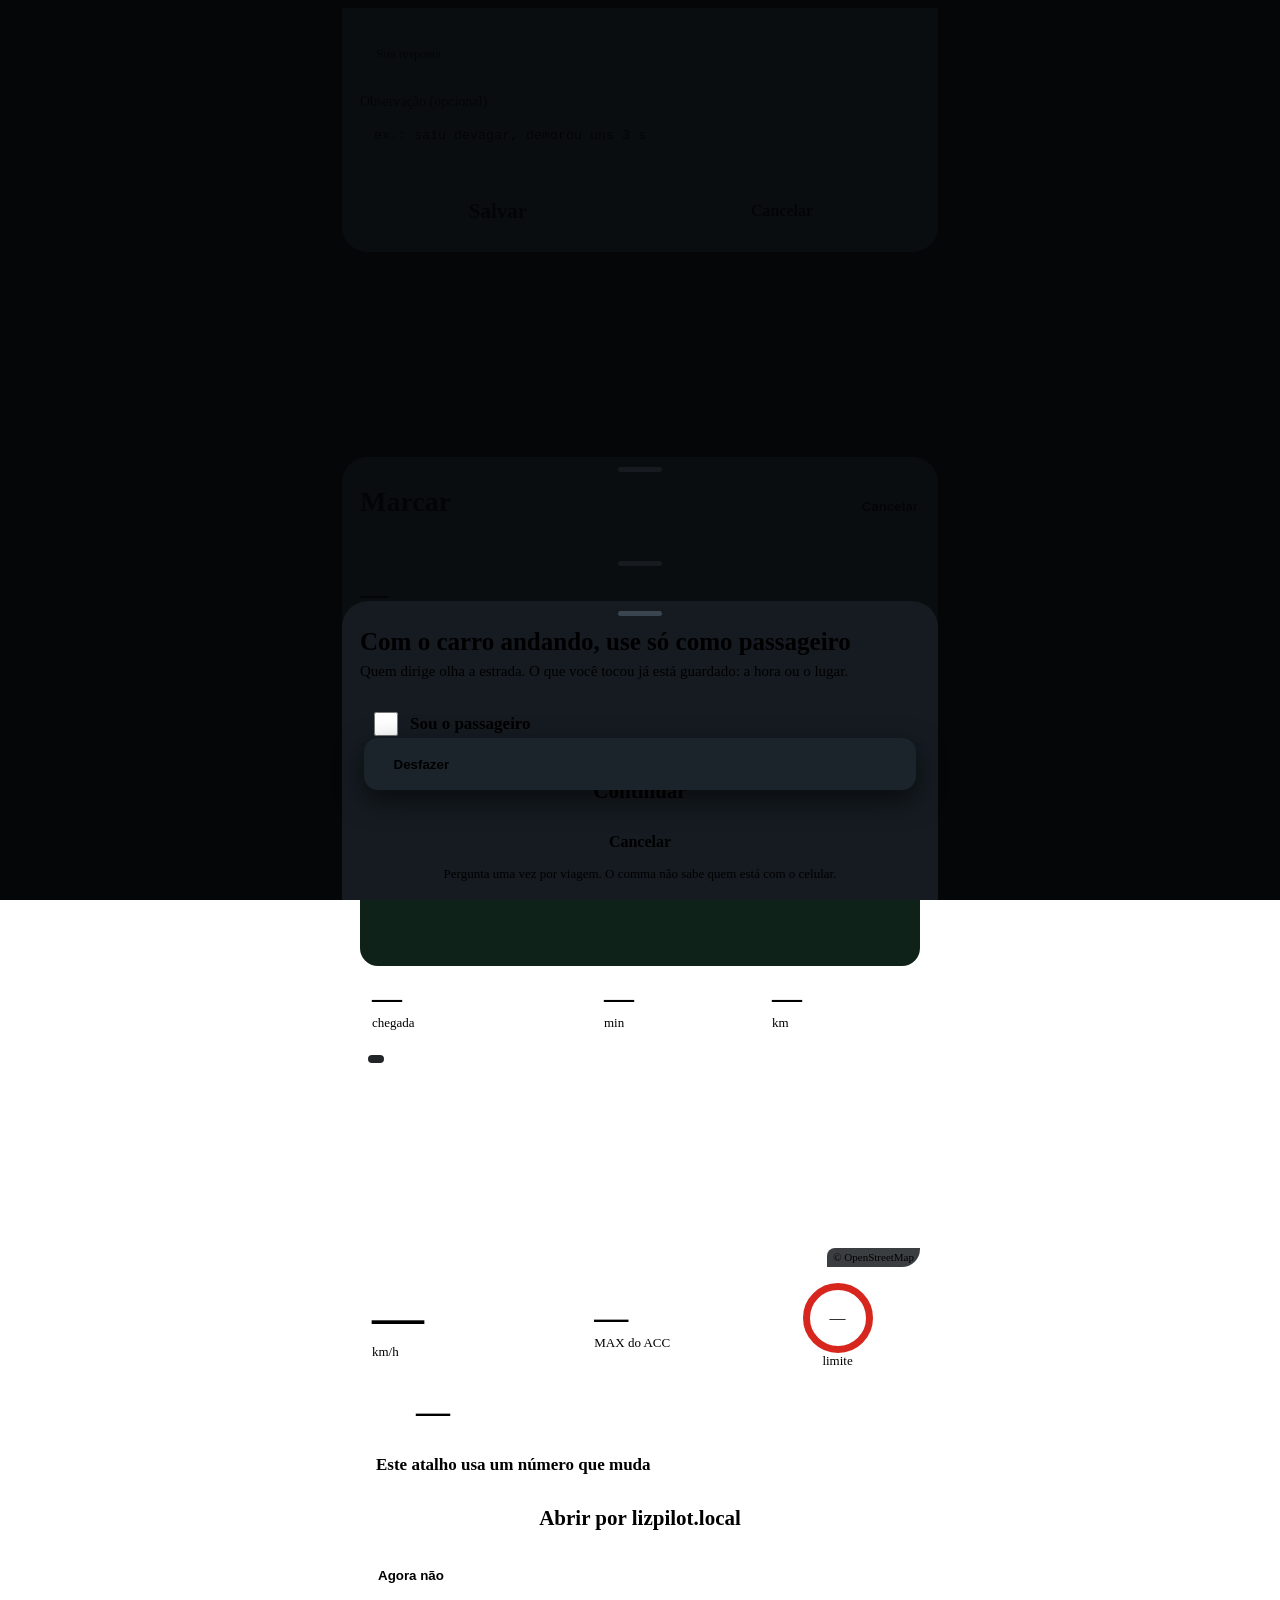
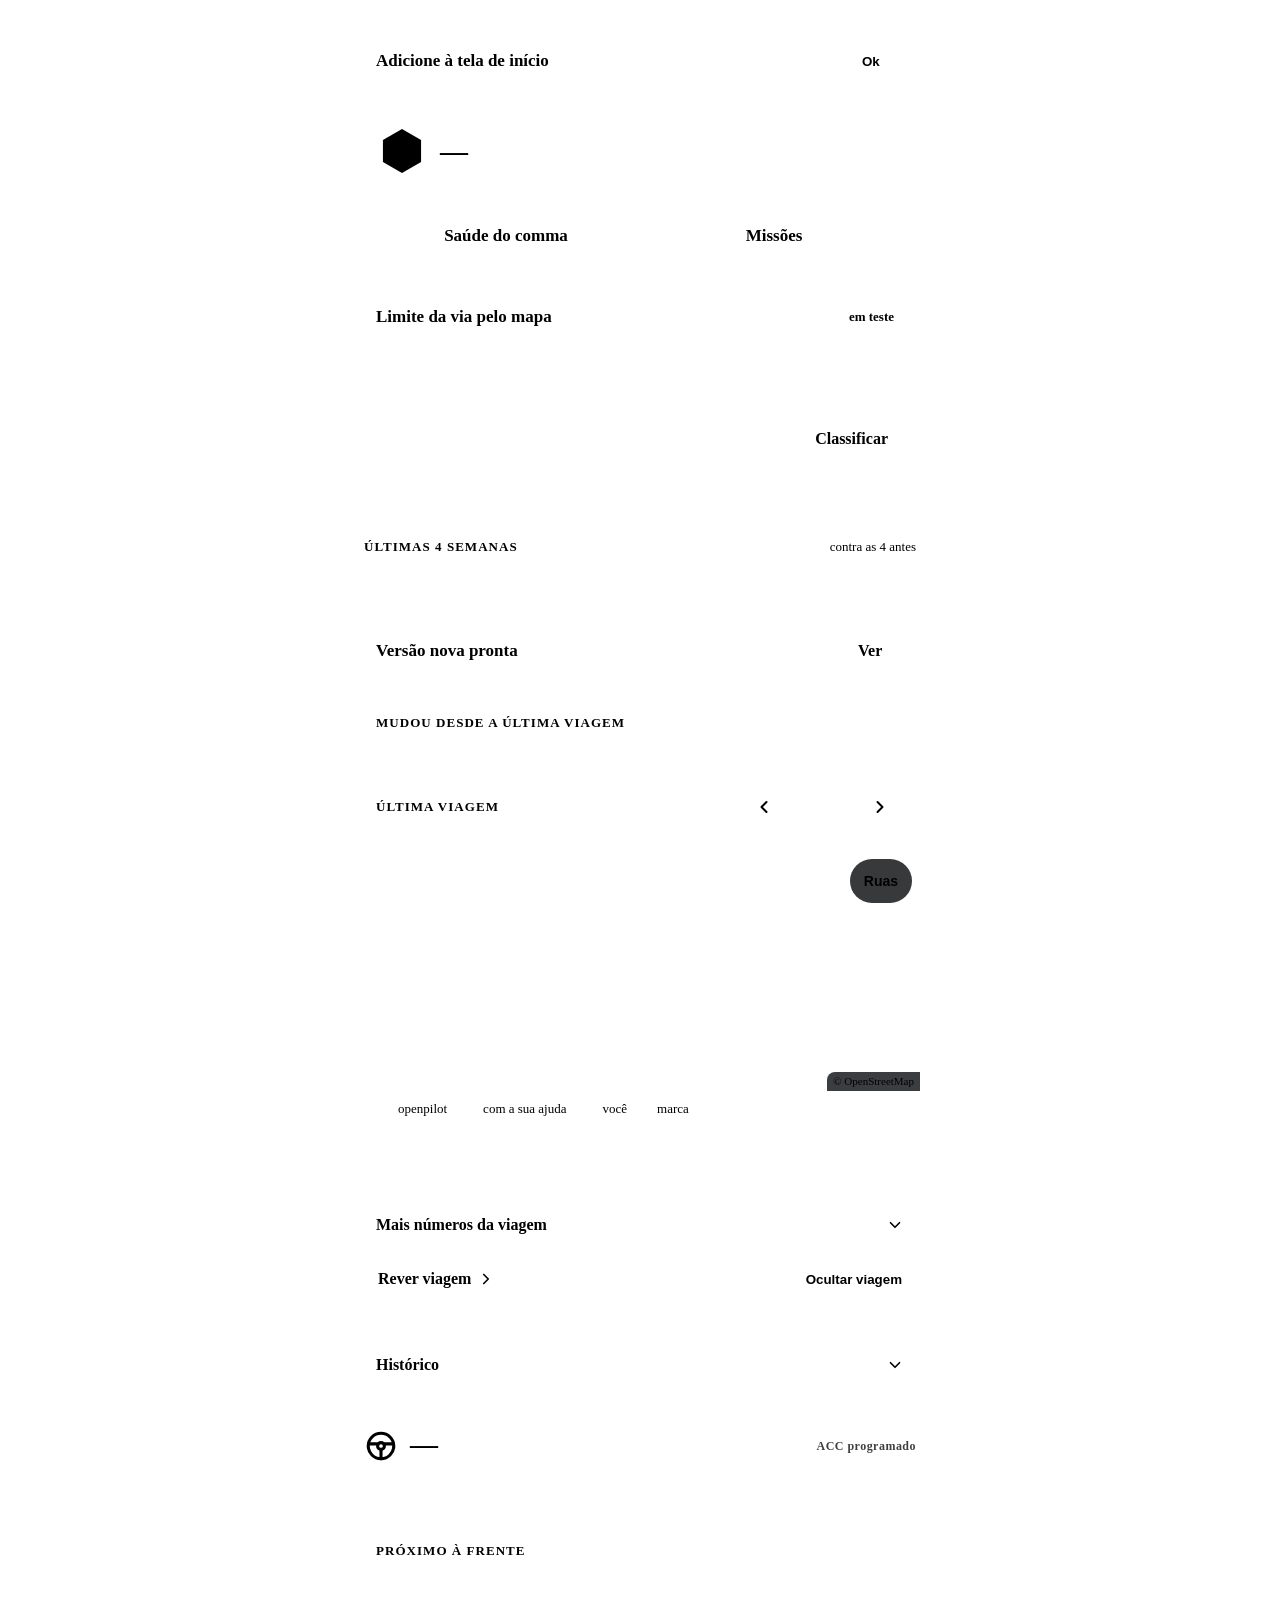
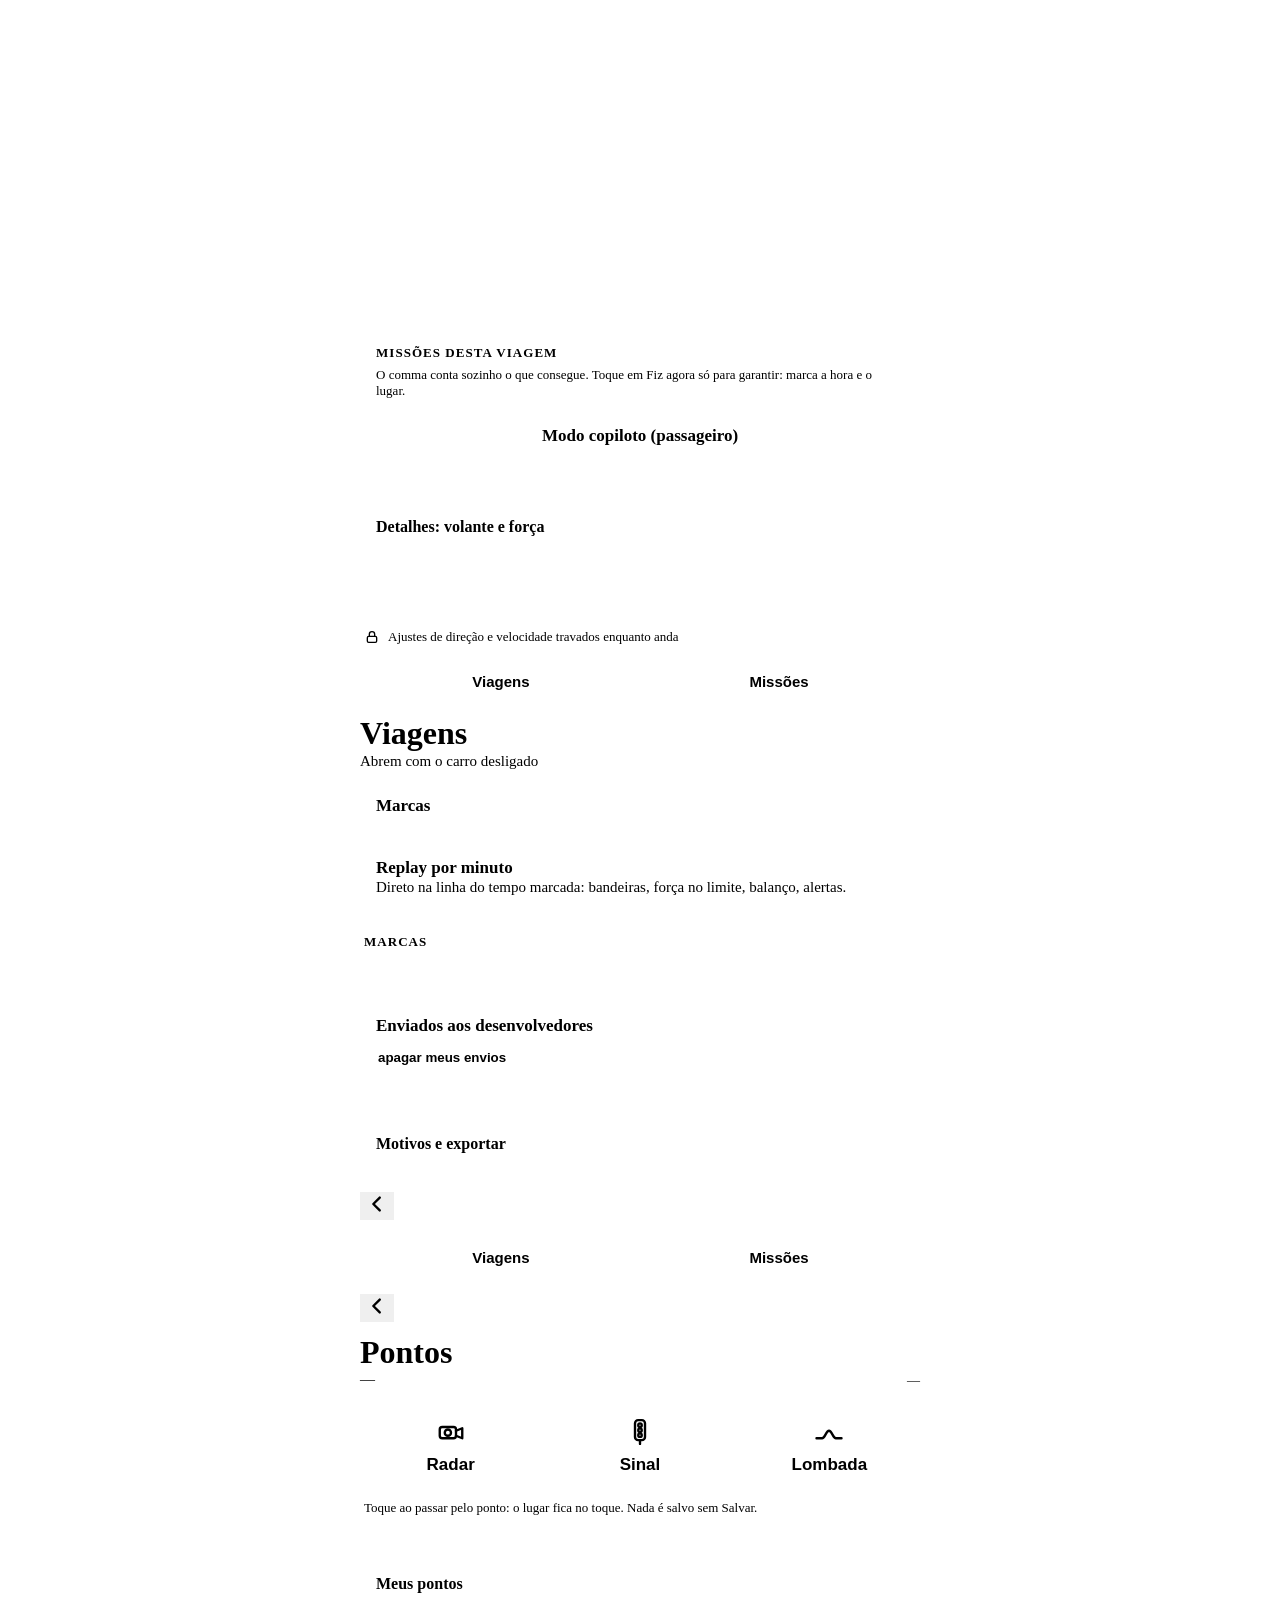
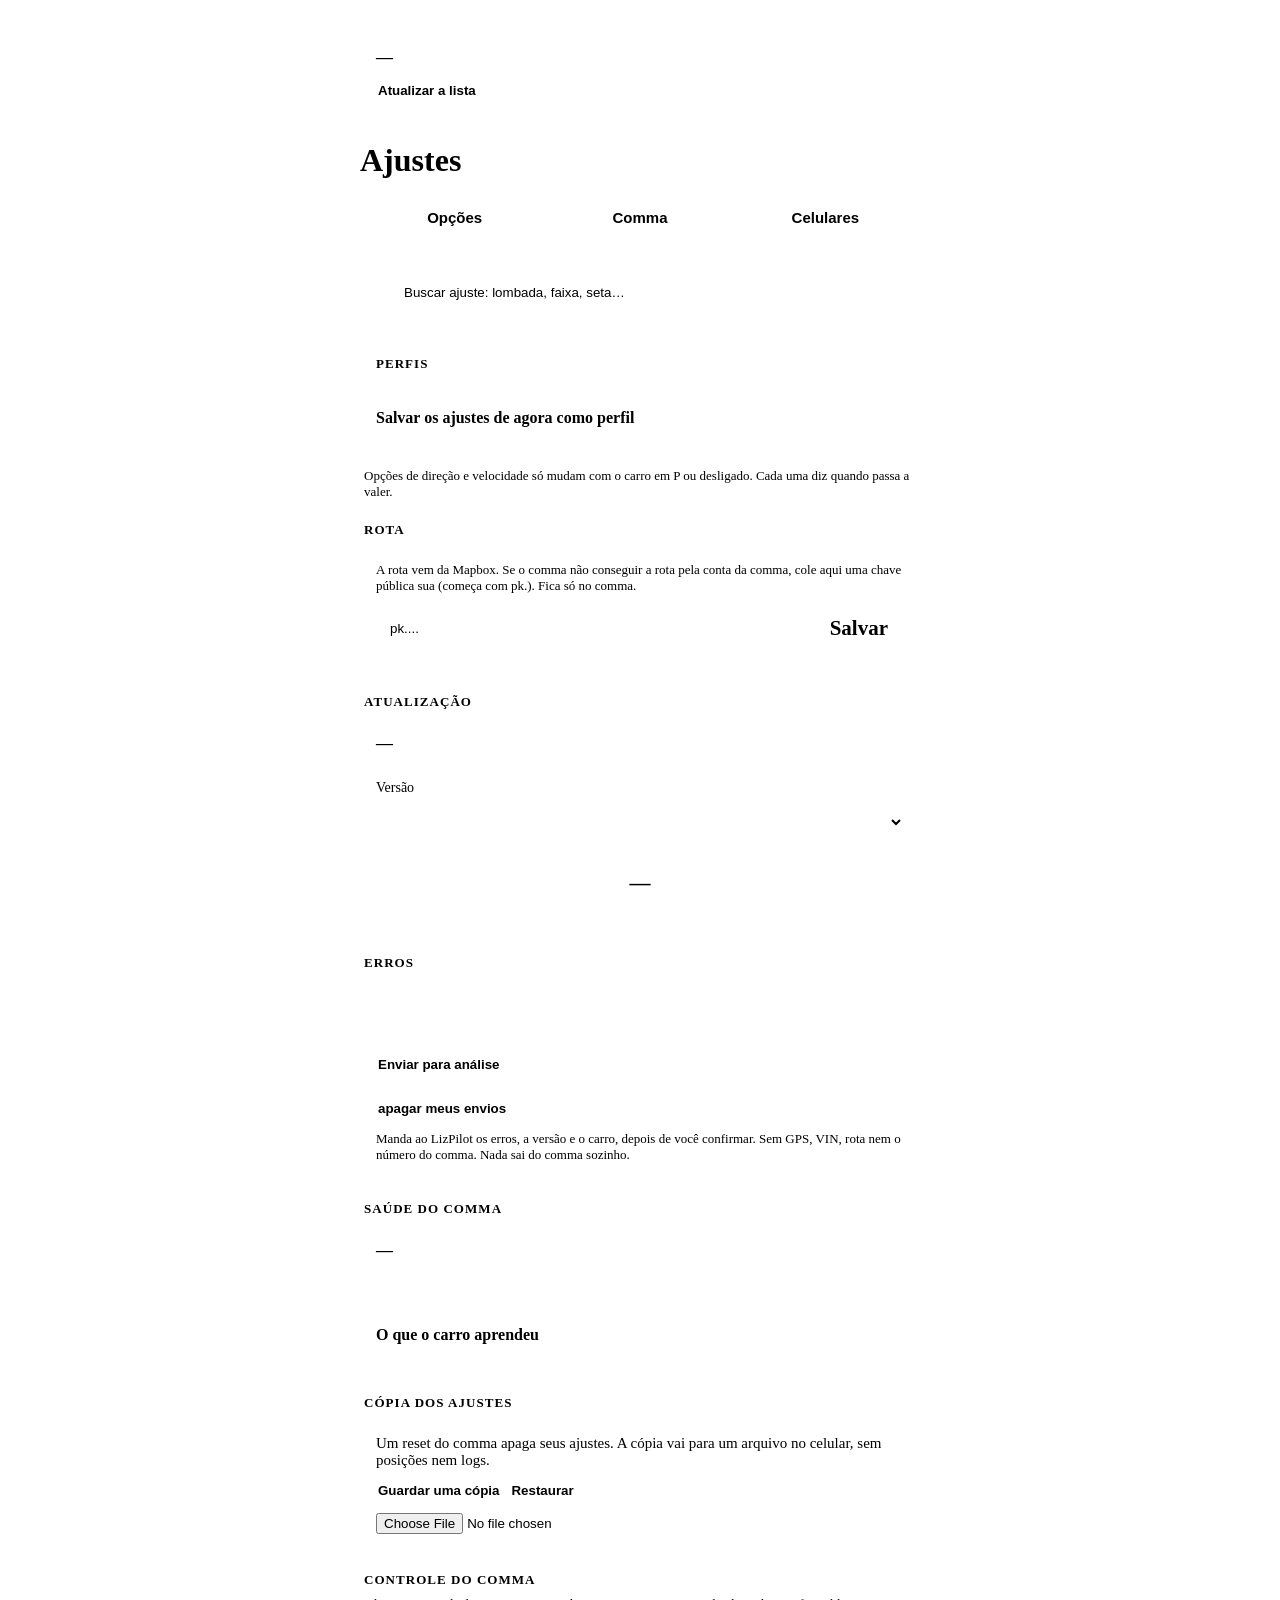
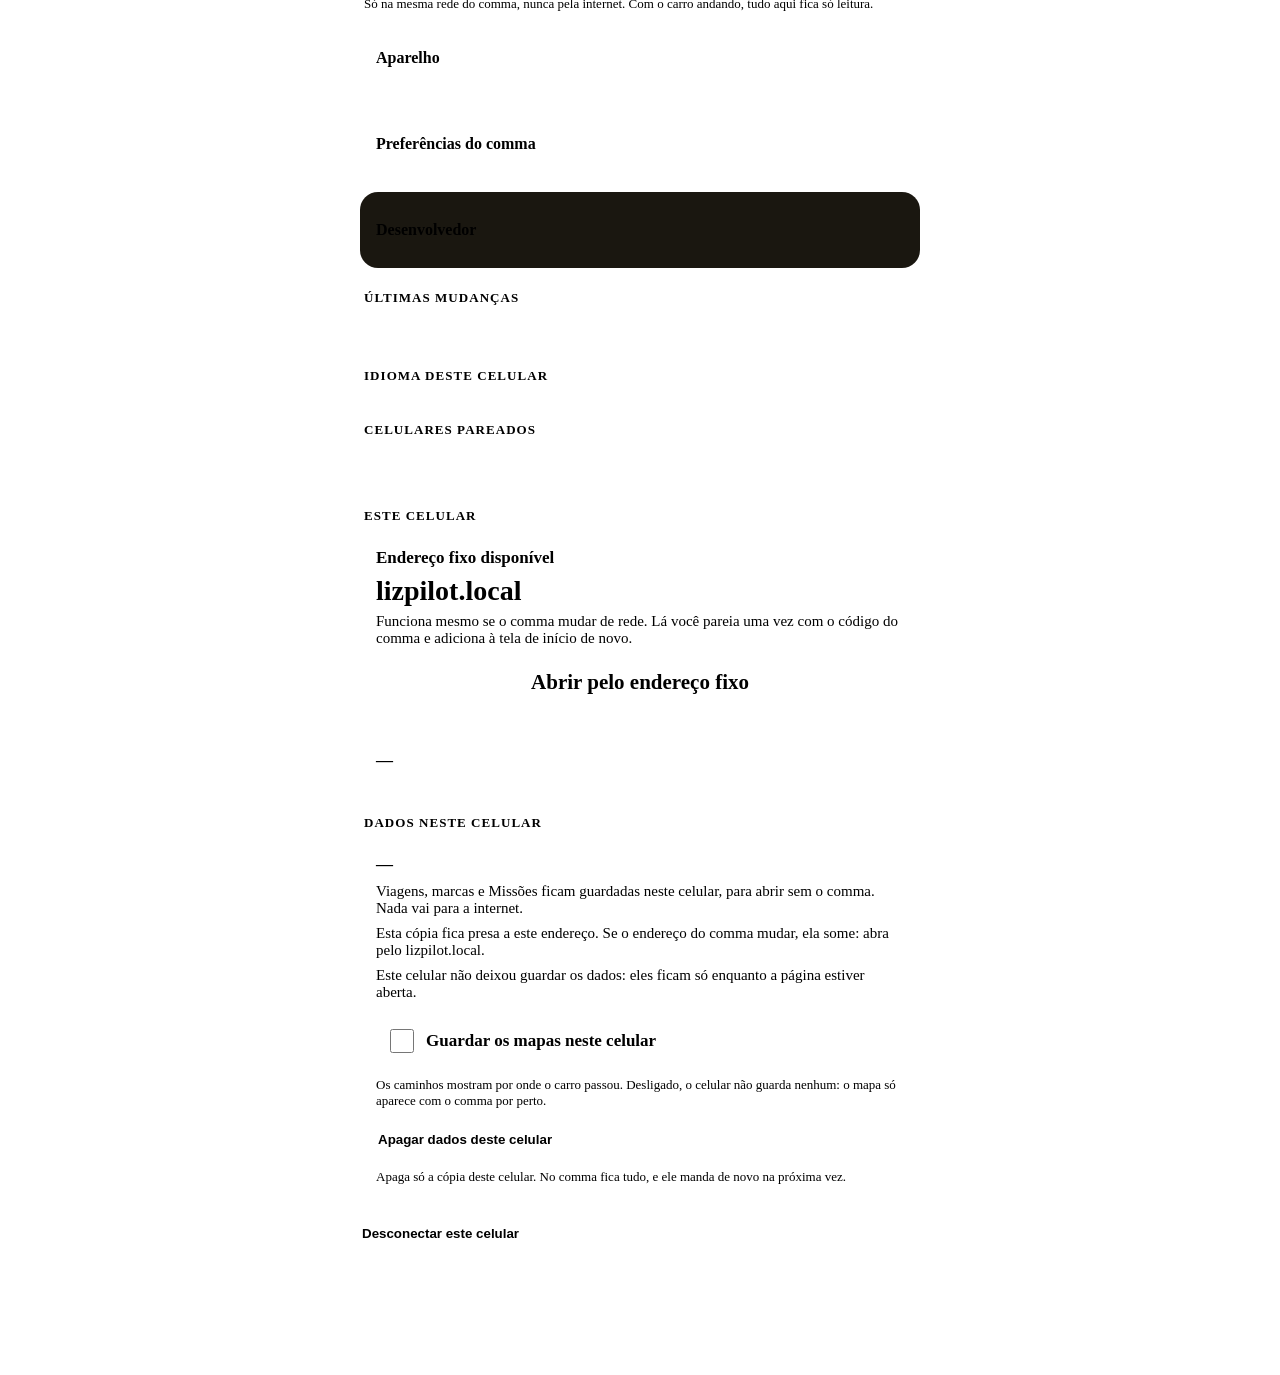
==== commit 4b370a05: "LizPilot: the map's journey in three steps, Para onde → É aqui? → Quem mostra o caminho (MAP-UX-01) " ====
--- a/openpilot/system/hexaweb/static/index.html
+++ b/openpilot/system/hexaweb/static/index.html
@@ -286,13 +286,23 @@
   .mbtn { width: 48px; height: 48px; border-radius: 14px; border: 1px solid var(--line-2); background: #151B21ee; color: var(--text); font-size: 24px; font-weight: 700; box-shadow: 0 4px 14px #0007; display: flex; align-items: center; justify-content: center; }
   .mpin { position: absolute; left: 50%; top: 50%; transform: translate(-50%, -100%); z-index: 2; pointer-events: none; filter: drop-shadow(0 3px 4px #000a); }
   .mres { position: absolute; left: 0; right: 0; bottom: 0; top: 74px; z-index: 4; background: #151B21; border-radius: 20px 20px 0 0; border-top: 1px solid var(--line-2); overflow-y: auto; overscroll-behavior: contain; padding: 6px 16px 16px; }
-  .mres button { display: flex; gap: 12px; align-items: center; width: 100%; padding: 12px 2px; border: 0; border-bottom: 1px solid var(--line); background: none; color: inherit; font: inherit; text-align: left; }
-  .mres .t { font-weight: 600; font-size: 17px; } .mres .s { color: var(--muted); font-size: 14px; } .mres .d { margin-left: auto; color: var(--dim); font-size: 14px; white-space: nowrap; }
+  .mres button, .mlist button { display: flex; gap: 12px; align-items: center; width: 100%; padding: 12px 2px; border: 0; border-bottom: 1px solid var(--line); background: none; color: inherit; font: inherit; text-align: left; }
+  .mres .t, .mlist .t { font-weight: 600; font-size: 17px; } .mres .s, .mlist .s { color: var(--muted); font-size: 14px; }
+  .mres .d, .mlist .d { margin-left: auto; color: var(--dim); font-size: 14px; white-space: nowrap; }
+  .mlist button { padding: 10px 2px; } .mlist .small { margin: 6px 2px 0; letter-spacing: .06em; }
+  .mico { width: 36px; height: 36px; border-radius: 10px; background: #222B33; display: flex; align-items: center; justify-content: center; flex: none; }
   .mcard { position: absolute; left: 0; right: 0; bottom: 0; z-index: 4; background: #151B21; border-radius: 22px 22px 0 0; border-top: 1px solid var(--line-2); padding: 14px 16px 16px; display: grid; gap: 8px; }
+  /* MAP-UX-01: one full button, the rest small; Pronto/Cancelar side by side; the pin goes where the card leaves room (see pinSpot) */
+  .mcard .duo { display: grid; grid-template-columns: 1fr 1fr; gap: 8px; }
+  .mapfull.tight .mside { display: none; }  /* a small phone: no room for + − ◎ between the bar and the card */
+  .mlinks { display: flex; justify-content: space-between; gap: 6px; } .mlinks .link { padding: 10px 4px; font-size: 16px; } .mlinks .link:disabled { color: var(--muted); opacity: 1; }
+  .goopt { display: flex; flex-direction: column; align-items: flex-start; gap: 2px; text-align: left; padding: 10px 16px; height: auto; min-height: 64px; position: relative; }
+  .goopt .sub { font: 500 14px var(--font); color: inherit; opacity: .75; }
+  .goopt .tag { position: absolute; right: 16px; top: 12px; font: 700 12px var(--font); letter-spacing: .06em; text-transform: uppercase; opacity: .7; }
+  .goopt:disabled { opacity: .55; }
   .mcard .tag2 { font: 700 12px var(--font); letter-spacing: .08em; text-transform: uppercase; color: var(--accent); }
   .mbanner { display: flex; gap: 12px; align-items: center; padding: 10px 14px; border-radius: 18px; background: #0F2219; border: 1.5px solid var(--accent); box-shadow: 0 8px 24px #000a; }
   .mbanner .arr { width: 48px; height: 48px; border-radius: 13px; background: var(--accent); color: var(--on-accent); display: flex; align-items: center; justify-content: center; flex: none; }
-  .mmsg { position: absolute; left: 12px; right: 12px; bottom: 14px; z-index: 3; padding: 10px 12px; border-radius: 14px; background: #151B21ee; color: var(--muted); font-size: 14px; }
   .mattr { position: absolute; left: 6px; bottom: 2px; z-index: 1; font-size: 10px; color: #0008; background: #fff8; padding: 0 4px; border-radius: 4px; }
   .navline { display: flex; gap: 12px; align-items: center; width: 100%; text-align: left; color: inherit; font: inherit; padding: 10px 14px; border-color: var(--ok-line); }
   .navline .arr { width: 40px; height: 40px; border-radius: 12px; background: var(--accent); color: var(--on-accent); display: flex; align-items: center; justify-content: center; flex: none; }
@@ -549,7 +559,7 @@
           <div class="mtop">
             <form class="qbar" id="navForm" autocomplete="off" role="search">
               <svg width="22" height="22" viewBox="0 0 24 24" fill="none" stroke="var(--muted)" stroke-width="2.2" stroke-linecap="round" aria-hidden="true"><circle cx="11" cy="11" r="6.5"/><path d="M16 16l4.5 4.5"/></svg>
-              <input id="navQuery" type="search" maxlength="200" enterkeyhint="search" data-t-ph="Para onde? Endereço ou link do Maps" placeholder="Para onde? Endereço ou link do Maps" data-t-aria="Para onde?" aria-label="Para onde?">
+              <input id="navQuery" type="search" maxlength="200" enterkeyhint="search" data-t-ph="Para onde? Endereço ou link" placeholder="Para onde? Endereço ou link" data-t-aria="Para onde?" aria-label="Para onde?">
               <button class="link hidden" id="navClear" type="button" data-t>Cancelar</button>
             </form>
             <div class="mbanner hidden" id="navBanner"><span class="arr" id="navArrow"></span><div style="min-width:0"><div class="big num" id="navIn" style="font-size:24px"></div><div id="navNext" style="font-weight:600"></div></div></div>
@@ -560,19 +570,19 @@
           <div class="mres hidden" id="navResults"></div>
           <div class="mcard hidden" id="navPick">
             <div class="tag2" data-t>É aqui?</div>
-            <div class="big" id="pickTitle" style="font-size:28px;line-height:1.1"></div>
+            <div class="big" id="pickTitle" style="font-size:26px;line-height:1.1"></div>
             <div class="desc" id="pickSub"></div>
-            <div class="small" id="pickDist"></div>
             <button class="btn" id="pickGo" type="button" data-t>Ir para cá</button>
-            <div class="duo" id="pickActs"><button class="btn dark" id="pickSave" type="button" data-t>★ Salvar lugar</button><button class="btn dark" id="pickBack" type="button" data-t>Voltar</button></div>
+            <div class="mlinks" id="pickActs"><button class="link" id="pickSave" type="button"></button><button class="link" id="pickAdjust" type="button" data-t>Ajustar o ponto</button><button class="link" id="pickBack" type="button" data-t>Voltar</button></div>
+            <div class="hidden stack" id="pickAdjustBox" style="gap:8px"><div class="small" data-t>Arraste o mapa até o ponto certo.</div><div class="duo"><button class="btn" id="pickAdjustOk" type="button" data-t>Pronto</button><button class="btn dark" id="pickAdjustNo" type="button" data-t>Cancelar</button></div></div>
             <div class="hidden stack" id="pickSaveBox" style="gap:8px"><input id="pickName" type="text" maxlength="40" data-t-ph="Nome: Casa, Trabalho…" placeholder="Nome: Casa, Trabalho…"><div class="duo"><button class="btn" id="pickSaveOk" type="button" data-t>Salvar</button><button class="btn dark" id="pickSaveNo" type="button" data-t>Cancelar</button></div></div>
           </div>
           <div class="mcard hidden" id="navRouteCard">
-            <div class="row" style="gap:10px;align-items:center"><div class="grow" style="min-width:0"><div class="big num" id="navLeft" style="font-size:28px"></div><div class="desc" id="navTo"></div></div>
-              <button class="btn dark" id="navChange" type="button" style="width:auto;padding:0 16px" data-t>Trocar</button><button class="btn dark" id="navStop" type="button" style="width:auto;padding:0 16px;color:var(--danger)" data-t>Encerrar</button></div>
-            <div class="small" id="navNote" data-t>Virar na esquina é com o motorista: o LizPilot segue a faixa e a velocidade.</div>
+            <div style="min-width:0"><div class="big num" id="navLeft" style="font-size:28px;white-space:nowrap"></div><div class="desc" id="navTo"></div></div>
+            <div class="duo"><button class="btn dark" id="navChange" type="button" data-t>Trocar destino</button><button class="btn dark" id="navStop" type="button" style="color:var(--danger)" data-t>Encerrar</button></div>
           </div>
-          <div class="mmsg hidden" id="mapMsg"></div>
+          <!-- step 1: no route, the last places gone to, editing the saved ones, or what can be done -->
+          <div class="mcard hidden" id="navHome"></div>
           <div class="mattr">© OpenStreetMap</div>
         </div>
       </div>
@@ -975,9 +985,10 @@
 <div class="scrim hidden" id="goScrim"></div>
 <section class="sheet hidden" id="goSheet" role="dialog" aria-modal="true" aria-labelledby="goTitle">
   <span class="grab"></span>
-  <h2 id="goTitle"></h2>
-  <p class="desc" id="goWhat" data-t>Escolha quem navega. O LizPilot continua dirigindo na faixa e na velocidade; virar é com o motorista.</p>
+  <h2 id="goTitle" style="font-size:26px"></h2>
+  <p class="desc" id="goWhat" data-t>Quem mostra o caminho?</p>
   <div class="stack" id="goList" style="gap:8px;margin-top:12px"></div>
+  <p class="small" style="margin:12px 2px 0" data-t>O LizPilot segue na faixa e na velocidade; virar é com o motorista.</p>
   <button class="btn ghost" id="goCancel" type="button" style="margin-top:8px" data-t>Cancelar</button>
 </section>
 <section class="sheet hidden" id="navSheet" role="dialog" aria-modal="true" aria-labelledby="navAskTitle">
@@ -994,6 +1005,19 @@
   <p class="small" data-t>Ficam no comma, nunca no registro.</p>
   <div id="placesList"></div>
   <button class="btn dark" id="placesClose" type="button" style="margin-top:12px" data-t>Fechar</button>
+</section>
+<!-- Trocar o destino (MAP-UX-01, step 7): the saved places and the recent ones without ending the route first; then the usual confirmation -->
+<div class="scrim hidden" id="swapScrim"></div>
+<section class="sheet hidden" id="swapSheet" role="dialog" aria-modal="true" aria-labelledby="swapTitle">
+  <span class="grab"></span>
+  <h2 id="swapTitle" style="font-size:26px" data-t>Trocar o destino</h2>
+  <p class="desc" id="swapNow" style="margin:4px 0 12px"></p>
+  <form class="qbar" id="swapForm" autocomplete="off" role="search" style="box-shadow:none">
+    <svg width="22" height="22" viewBox="0 0 24 24" fill="none" stroke="var(--muted)" stroke-width="2.2" stroke-linecap="round" aria-hidden="true"><circle cx="11" cy="11" r="6.5"/><path d="M16 16l4.5 4.5"/></svg>
+    <input id="swapQuery" type="search" maxlength="200" enterkeyhint="search" data-t-ph="Endereço ou link" placeholder="Endereço ou link" data-t-aria="Endereço ou link" aria-label="Endereço ou link">
+  </form>
+  <div class="mlist" id="swapList"></div>
+  <button class="btn ghost" id="swapCancel" type="button" style="margin-top:8px" data-t>Cancelar</button>
 </section>
 
 <!-- Silenciar ou reativar um tipo de aviso do copiloto (owner, 04/11): always confirmed, Salvar or Cancelar. -->
@@ -1078,7 +1102,7 @@
 <section class="sheet hidden" id="passSheet" role="dialog" aria-modal="true" aria-labelledby="passTitle">
   <span class="grab"></span>
   <h2 id="passTitle" style="font-size:25px;line-height:1.1" data-t>Com o carro andando, use só como passageiro</h2>
-  <p class="desc" style="margin:8px 0 0" data-t>Quem dirige olha a estrada. O que você tocou já está guardado: a hora ou o lugar.</p>
+  <p class="desc" id="passWhat" style="margin:8px 0 0" data-t>Quem dirige olha a estrada. O que você tocou já está guardado: a hora ou o lugar.</p>
   <label class="confirm"><input type="checkbox" id="passCheck"><span data-t>Sou o passageiro</span></label>
   <button class="btn" id="passGo" type="button" disabled data-t>Continuar</button>
   <button class="btn ghost" id="passCancel" type="button" data-t>Cancelar</button>
@@ -2161,6 +2185,7 @@
 // The Mapa of Início (owner, 05/11): Painel | Mapa on top; search, "É aqui?" with the pin, the route; the driver's panel stays as it was.
 let navState = null, navAt = 0, navGot = 0, homePane = ["mapa", "navegar"].includes(load("lpHome")) ? load("lpHome") : "painel";
 let mv = null, mvMoved = false, navPickP = null, navAsk = null, mapImgs = new Map(), mapRaf = 0;
+let navPickVia = null, navAdjust = null;  // the pin came from the search ("pick", É aqui?) or a list ("list", straight to Quem mostra o caminho); Ajustar o ponto: {y, from}
 const ARROWS = {
   left: '<path d="M17 20v-7a3 3 0 0 0-3-3H6"/><path d="M10 6l-4 4 4 4"/>', right: '<path d="M7 20v-7a3 3 0 0 1 3-3h8"/><path d="M14 6l4 4-4 4"/>',
   "slight-left": '<path d="M15 20v-6l-6-6"/><path d="M8 13V8h5"/>', "slight-right": '<path d="M9 20v-6l6-6"/><path d="M16 13V8h-5"/>',
@@ -2211,9 +2236,9 @@
   const placesSig = JSON.stringify(s.places || []);  // rebuilt only when they change: a tap never lands on a button being replaced
   if ($("navPlaces").dataset.sig !== placesSig) $("navPlaces").dataset.sig = placesSig, $("navPlaces").replaceChildren(...(s.places || []).map((p) => {
     const b = el("button", "chip", "★ " + p.name); b.type = "button";
-    b.addEventListener("click", () => openPick(p));
+    b.addEventListener("click", () => goFromList(p));
     return b;
-  }), ...((s.places || []).length ? [(() => { const b = el("button", "chip", "⋯"); b.type = "button"; b.setAttribute("aria-label", t("Lugares salvos")); b.addEventListener("click", openPlaces); return b; })()] : []));
+  }));
   $("navToken").placeholder = s.token ? t("chave salva") : "pk....";
   document.querySelectorAll('#homeSeg [data-home="navegar"]').forEach((b) => b.classList.toggle("hidden", !dest));  // Navegar only with a route
   if (homePane === "navegar" && !dest) { showHome("painel"); return; }  // the route ended: back to the Painel
@@ -2221,32 +2246,28 @@
   if (homePane !== "mapa") return;
   const picking = !!navPickP;
   $("navBanner").classList.toggle("hidden", !active || picking);
-  $("navPlaces").classList.toggle("hidden", !!dest && !picking);
+  $("navPlaces").classList.toggle("hidden", !!dest || picking);
   if (active) { $("navArrow").innerHTML = arrowSvg(kind, 30); $("navIn").textContent = tf("em {d}", { d: navDistance(rt.in_m || 0) }); $("navNext").textContent = rt.next || t("Siga em frente"); }
   $("navRouteCard").classList.toggle("hidden", !dest || picking || !$("navResults").classList.contains("hidden"));
   if (dest) {
     $("navLeft").textContent = active ? navLeftText(rt) : t("Calculando a rota…");
     $("navTo").textContent = active ? tf("até {lugar}", { lugar: LPL.shortPlace(dest.place_name).title }) : t("A rota aparece com o carro ligado e o comma na internet.");
   }
-  const msg = !s.enabled ? t("Para seguir uma rota, ligue \"navegação (alfa)\" na tela do comma: Configurações, Desenvolvedor.")
-    : !navNear() && !dest && !picking ? t("Sem a posição do carro ainda: busque um endereço.") : "";
-  $("mapMsg").textContent = msg; $("mapMsg").classList.toggle("hidden", !msg || picking || !!dest);
-  const up = picking ? $("navPick") : !$("navRouteCard").classList.contains("hidden") ? $("navRouteCard") : null;
+  renderNavHome(!dest && !picking && $("navResults").classList.contains("hidden"));
+  const up = [$("navPick"), $("navRouteCard"), $("navHome")].find((c) => !c.classList.contains("hidden")) || null;
   $("mapBox").classList.toggle("card-up", !!up); $("mapBox").style.setProperty("--mcard", up ? up.offsetHeight + "px" : "0px");
+  $("mapBox").classList.toggle("tight", $("mapBox").clientHeight - mapTop() - (up ? up.offsetHeight : 0) < 200);
   if (!mv || !mvMoved) mv = mapHome();
   drawMap();
 }
 // where the map looks when nobody moved it: the pin, else the route, else the car, else the destination
 function mapHome() {
   const box = $("mapBox"), w = box.clientWidth || 400, h = box.clientHeight || 600, s = navState || {}, rt = s.route || {};
-  if (navPickP) return { lat: navPickP.latitude, lon: navPickP.longitude, zf: 16.5 };
+  if (navPickP) return LPL.centerAt(navPickP.latitude, navPickP.longitude, 16.5, w, h, w / 2, pinY());
   const path = rt.path || [];
-  if (path.length > 1) {
-    const fit = LPL.mapFit(path, w, h - 300, MAP_PAD);  // the whole route above the card at the bottom
-    if (fit) {
-      const zf = fit.z + Math.log2(fit.size / LPL.TILE), c = LPL.mapLatLon({ k: Math.pow(2, zf), ox: fit.ox, oy: fit.oy - 150 }, w / 2, h / 2);
-      return { lat: c[0], lon: c[1], zf };
-    }
+  if (path.length > 1) {  // the whole route where nothing covers it: the bar on top, the card below, the buttons on the right
+    const f = LPL.fitBand(path, w, h, { top: mapTop(), bottom: mapCover(), right: 64 }, MAP_PAD);
+    if (f) return f;
   }
   const near = navNear(); if (near) return { lat: near[0], lon: near[1], zf: 15.5 };
   if (s.destination) return { lat: s.destination.latitude, lon: s.destination.longitude, zf: 15 };
@@ -2287,10 +2308,10 @@
       g.fillStyle = you; g.strokeStyle = "#fff"; g.lineWidth = 3; g.beginPath(); g.arc(x, y, 9, 0, 7); g.fill(); g.stroke();
     }
     $("mapPin").classList.toggle("hidden", !navPickP);
-    if (navPickP) {  // the pin is the middle of the map: dragging the map moves the place
-      const at = [mv.lat, mv.lon], d = LPL.distanceM(navNear(), at);
-      navPickP.latitude = at[0]; navPickP.longitude = at[1];
-      $("pickDist").textContent = [d != null ? tf("{d} do carro em linha reta", { d: navDistance(d) }) : "", t("arraste o mapa para acertar o pino")].filter(Boolean).join(" · ");
+    if (navPickP) {  // the pin stays on the place: dragging only looks around (owner's D3). Ajustar o ponto: the pin stays still, the map moves under it
+      if (navAdjust) { const at = LPL.mapLatLon(v, w / 2, navAdjust.y); navPickP.latitude = at[0]; navPickP.longitude = at[1]; pickSubText(); }
+      const [x, y] = navAdjust ? [w / 2, navAdjust.y] : LPL.mapXY(v, navPickP.latitude, navPickP.longitude);
+      $("mapPin").style.left = x + "px"; $("mapPin").style.top = y + "px";
     }
   });
 }
@@ -2417,10 +2438,18 @@
     }
   });
 }
+// what covers the map: the bar on top, and below the card or a box over the page (Quem mostra o caminho); the pin goes between
+function mapTop() { const m = document.querySelector("#mapBox .mtop"); return m.offsetTop + m.offsetHeight; }
+function mapCover() {
+  const box = $("mapBox").getBoundingClientRect(), card = [$("navPick"), $("navRouteCard"), $("navHome")].find((c) => !c.classList.contains("hidden"));
+  const sheet = $("goSheet").classList.contains("hidden") ? Infinity : $("goSheet").getBoundingClientRect().top;
+  return Math.max(card ? card.offsetHeight : 0, sheet < box.bottom ? box.bottom - sheet : 0);
+}
+function pinY() { return LPL.pinSpot($("mapBox").clientHeight, mapTop(), mapCover()); }
 // one finger moves the map; + and − zoom; ◎ goes back to the car
 let mapDrag = null;
 $("mapBox").addEventListener("pointerdown", (e) => {
-  if (e.target.closest(".mtop, .mside, .mres, .mcard, .mmsg") || !mv) return;
+  if (e.target.closest(".mtop, .mside, .mres, .mcard") || !mv) return;
   mapDrag = { id: e.pointerId, x: e.clientX, y: e.clientY, mv: { ...mv } }; $("mapBox").setPointerCapture(e.pointerId);
 });
 $("mapBox").addEventListener("pointermove", (e) => {
@@ -2439,39 +2468,83 @@
 document.querySelectorAll("[data-home]").forEach((b) => b.addEventListener("click", () => showHome(b.dataset.home)));
 document.querySelectorAll("[data-navline]").forEach((b) => b.addEventListener("click", () => { showHome("mapa"); window.scrollTo(0, 0); }));
 window.addEventListener("resize", () => { if (homePane === "mapa") { sizeMap(); drawMap(); } if (homePane === "navegar") renderNavDrive(); });
+const MAP_ICON = {
+  clock: '<svg width="20" height="20" viewBox="0 0 24 24" fill="none" stroke="var(--muted)" stroke-width="2.2" stroke-linecap="round" aria-hidden="true"><circle cx="12" cy="12" r="8"/><path d="M12 8v4l3 2"/></svg>',
+  star: '<svg width="20" height="20" viewBox="0 0 24 24" fill="var(--accent)" aria-hidden="true"><path d="M12 3.5l2.6 5.4 5.9.8-4.3 4.1 1 5.8L12 16.9l-5.2 2.7 1-5.8-4.3-4.1 5.9-.8z"/></svg>',
+};
+function placeRow(p, icon, onClick) {
+  const b = el("button", ""), sp = LPL.shortPlace(p.name), d = LPL.distanceM(navNear(), [p.latitude, p.longitude]); b.type = "button";
+  if (icon) { const i = el("span", "mico"); i.innerHTML = MAP_ICON[icon]; b.append(i); }
+  const txt = el("div", ""); txt.style.minWidth = "0"; txt.append(el("div", "t", sp.title), ...(sp.sub ? [el("div", "s", sp.sub)] : []));
+  b.append(txt, el("span", "d", d != null ? navDistance(d) : ""));
+  b.addEventListener("click", onClick);
+  return b;
+}
+// step 1 (MAP-UX-01): no route, the last places gone to (the saved ones are the chips on top), editing the saved ones, or what can be done
+function renderNavHome(show) {
+  const card = $("navHome"), s = navState || {};
+  card.classList.toggle("hidden", !show);
+  if (!show) return;
+  const m = LPL.mapCard(recentLoad(), s.places), near = navNear();
+  const sig = JSON.stringify([m, near && near.map((x) => x.toFixed(3)), L()]);  // rebuilt only when it changes: a tap never lands on a row being replaced
+  if (card.dataset.sig === sig) return;
+  card.dataset.sig = sig;
+  const out = [];
+  if (!near) out.push(el("div", "small", t("Sem a posição do carro ainda.")));
+  if (m.empty) out.push(el("div", "title", t("Para onde?")), el("div", "desc", t("Busque um endereço ou cole o link de um lugar do Google Maps ou do Waze.")),
+                        el("div", "small", t("Os lugares que você salvar no «É aqui?» e os últimos destinos aparecem aqui.")));
+  if (m.recent.length) {
+    const list = el("div", "mlist"); list.append(el("div", "small", t("RECENTES")), ...m.recent.map((p) => placeRow(p, "clock", () => goFromList(p)))); out.push(list);
+  }
+  if (m.edit) { const b = el("button", "link", t("Editar lugares salvos")); b.type = "button"; b.style.cssText = "justify-self:start;padding:6px 2px"; b.addEventListener("click", openPlacesAsk); out.push(b); }
+  card.replaceChildren(...out);
+}
 // the search: andando, the passenger's
 async function navSearch() {
   const q = $("navQuery").value.trim();
   if (!q) return;
-  if (askPassenger(() => navSearch())) return;
+  if (askPassenger(() => navSearch(), false, "mapa")) return;
   $("navQuery").blur();
   const r = await api("/api/nav/search", { q });
   if (r.status !== 200) { toast(r.data.error || t("Não foi possível.")); return; }
-  const res = r.data.results || [], near = navNear();
+  const res = r.data.results || [];
   const head = el("div", "small", res.length ? t("PERTO DO CARRO PRIMEIRO") : t("Nada encontrado. Tente com o bairro e a cidade.")); head.style.margin = "8px 2px 2px";
-  $("navResults").replaceChildren(head, ...res.map((x) => {
-    const b = el("button", ""), sp = LPL.shortPlace(x.name), d = LPL.distanceM(near, [x.latitude, x.longitude]); b.type = "button";
-    const txt = el("div", ""); txt.style.minWidth = "0"; txt.append(el("div", "t", sp.title), el("div", "s", sp.sub));
-    b.append(txt, el("span", "d", d != null ? navDistance(d) : ""));
-    b.addEventListener("click", () => openPick(x));
-    return b;
-  }));
+  $("navResults").replaceChildren(head, ...res.map((x) => placeRow(x, null, () => openPick(x))));
   $("navResults").classList.remove("hidden"); $("navClear").classList.remove("hidden"); renderNav();
 }
 function closeResults() { $("navResults").classList.add("hidden"); $("navClear").classList.add("hidden"); $("navQuery").value = ""; renderNav(); }
 function openPick(p) {
-  navPickP = { name: p.name, latitude: p.latitude, longitude: p.longitude };
-  const sp = LPL.shortPlace(p.name);
-  $("pickTitle").textContent = sp.title; $("pickSub").textContent = sp.sub;
-  $("pickSaveBox").classList.add("hidden"); $("pickActs").classList.remove("hidden"); $("pickGo").classList.remove("hidden");
-  $("navResults").classList.add("hidden"); $("navPick").classList.remove("hidden");
-  mv = { lat: p.latitude, lon: p.longitude, zf: 16.5 }; mvMoved = true; renderNav();
-}
-function closePick() { navPickP = null; $("navPick").classList.add("hidden"); $("navClear").classList.add("hidden"); $("navQuery").value = ""; mvMoved = false; mv = null; renderNav(); }
+  navPickP = { name: p.name, latitude: p.latitude, longitude: p.longitude }; navPickVia = "pick"; navAdjust = null;
+  const saved = LPL.savedPlace(navState && navState.places, p);
+  $("pickTitle").textContent = LPL.shortPlace(p.name).title; pickSubText();
+  $("pickSave").textContent = saved ? t("★ Salvo") : t("☆ Salvar lugar"); $("pickSave").disabled = !!saved;
+  pickBoxes("acts"); $("navResults").classList.add("hidden"); $("navPick").classList.remove("hidden");
+  mvMoved = false; renderNav();  // mapHome puts the place in the middle of what the card leaves
+}
+function pickSubText() {
+  const p = navPickP; if (!p) return;
+  const d = LPL.distanceM(navNear(), [p.latitude, p.longitude]);
+  $("pickSub").textContent = [LPL.shortPlace(p.name).sub, d != null ? tf("{d} do carro", { d: navDistance(d) }) : ""].filter(Boolean).join(" · ");
+}
+function pickBoxes(which) {  // the card's bottom: Ir para cá and the three links, Ajustar o ponto, or the name to save
+  $("pickGo").classList.toggle("hidden", which !== "acts"); $("pickActs").classList.toggle("hidden", which !== "acts");
+  $("pickAdjustBox").classList.toggle("hidden", which !== "adjust"); $("pickSaveBox").classList.toggle("hidden", which !== "save");
+}
+function closePick() {
+  navPickP = null; navPickVia = null; navAdjust = null;
+  $("navPick").classList.add("hidden"); $("navClear").classList.add("hidden"); $("navQuery").value = ""; mvMoved = false; mv = null; renderNav();
+}
+// a saved place or a recent one (owner's D2): straight to Quem mostra o caminho, with the pin on the map above the box. The box is the confirmation
+function goFromList(p) {
+  if (askPassenger(() => goFromList(p), false, "mapa")) return;
+  $("navResults").classList.add("hidden"); $("navClear").classList.add("hidden"); $("navQuery").value = "";
+  navPickP = { name: p.name, latitude: p.latitude, longitude: p.longitude }; navPickVia = "list"; navAdjust = null; $("navPick").classList.add("hidden");
+  openGo({ ...navPickP });
+}
 // every change of the route asks first; andando, the passenger first (owner, 05/11: "passageiro andando pode trocar destino")
-function navConfirm(title, what, ok, run) { askSheet(title, what, ok, run, true); }
+function navConfirm(title, what, ok, run) { askSheet(title, what, ok, run, "mapa"); }
 function askSheet(title, what, ok, run, passengerFirst) {
-  if (passengerFirst && askPassenger(() => askSheet(title, what, ok, run, passengerFirst))) return;
+  if (passengerFirst && askPassenger(() => askSheet(title, what, ok, run, passengerFirst), false, passengerFirst === "mapa" ? "mapa" : undefined)) return;
   navAsk = run;
   $("navAskTitle").textContent = title; $("navAskWhat").textContent = what; $("navAskOk").textContent = ok;
   $("navScrim").classList.remove("hidden"); $("navSheet").classList.remove("hidden");
@@ -2492,25 +2565,31 @@
 let goPlace = null;
 function recentLoad() { try { const x = JSON.parse(load("lpNavRecent") || "[]"); return Array.isArray(x) ? x : []; } catch (e) { return []; } }
 function openGo(p) {
-  if (askPassenger(() => openGo(p))) return;
+  if (askPassenger(() => openGo(p), false, "mapa")) return;
   const commaOn = !!(navState && navState.enabled), pre = LPL.navChoice(load("lpNavApp"), commaOn);
   if (pre) { goWith(pre, p); return; }  // a day it remembers: straight on
   goPlace = p;
-  $("goTitle").textContent = tf("Ir para {lugar} com:", { lugar: LPL.shortPlace(p.name).title });
-  $("goList").replaceChildren(...LPL.navTargets(commaOn).map((app) => {
-    const b = el("button", app === "comma" ? "btn dark" : "btn", ""); b.type = "button"; b.style.cssText = "display:flex;flex-direction:column;align-items:flex-start;gap:2px;text-align:left;padding:10px 16px;height:auto;min-height:64px";
-    const sub = el("span", "", t(GO_SUB[app])); sub.style.cssText = "font:500 14px var(--font);color:inherit;opacity:.75";
-    b.append(el("span", "", t(GO_TEXT[app])), sub);
-    b.addEventListener("click", () => { const q = goPlace; closeGo(); goWith(app, q); });
+  $("goTitle").textContent = tf("Ir para {lugar}", { lugar: LPL.shortPlace(p.name).title });
+  $("goList").replaceChildren(...LPL.navOptions(load("lpNavApp"), commaOn).map((o) => {  // asked every time; the last choice first and green
+    const b = el("button", o.main ? "btn goopt" : "btn dark goopt", ""); b.type = "button"; b.disabled = !o.on;
+    b.append(el("span", "", t(GO_TEXT[o.app])), el("span", "sub", o.on ? t(GO_SUB[o.app]) : t("desligada: ligue «navegação (alfa)» na tela do comma")));
+    if (o.last) b.append(el("span", "tag", t("da última vez")));
+    b.addEventListener("click", () => { const q = goPlace; closeGo(); goWith(o.app, q); });
     return b;
   }));
   $("goScrim").classList.remove("hidden"); $("goSheet").classList.remove("hidden");
-}
-function closeGo() { goPlace = null; $("goScrim").classList.add("hidden"); $("goSheet").classList.add("hidden"); }
+  mvMoved = false; renderNav();  // the pin moves above the box
+}
+function closeGo() {
+  goPlace = null; $("goScrim").classList.add("hidden"); $("goSheet").classList.add("hidden");
+  if (navPickVia === "list") closePick(); else if (navPickP) { mvMoved = false; renderNav(); }  // back to É aqui?: the pin above its card again
+}
 function goWith(app, p) {
+  store("lpNavApp", app);  // first in the next Quem mostra o caminho (owner's D4); it still asks
   store("lpNavRecent", JSON.stringify(LPL.navRecent(recentLoad(), p)));
   if (app === "comma") {
     const dest = navState && navState.destination;
+    if (dest && LPL.samePoint(dest, p)) { toast(t("Já é o destino.")); closePick(); return; }
     if (dest) navConfirm(t("Trocar o destino?"), tf("De {de} para {para}. O comma refaz a rota.", { de: LPL.shortPlace(dest.place_name).title, para: LPL.shortPlace(p.name).title }), t("Trocar"), () => navGo(p));
     else navGo(p);
     return;
@@ -2526,24 +2605,34 @@
 $("navQuery").addEventListener("focus", () => {
   if ($("navQuery").value.trim() || navPickP) return;
   const rec = recentLoad(); if (!rec.length) return;
-  const near = navNear(), head = el("div", "small", t("RECENTES")); head.style.margin = "8px 2px 2px";
-  $("navResults").replaceChildren(head, ...rec.map((x) => {
-    const b = el("button", ""), sp = LPL.shortPlace(x.name), d = LPL.distanceM(near, [x.latitude, x.longitude]); b.type = "button";
-    const txt = el("div", ""); txt.style.minWidth = "0"; txt.append(el("div", "t", "🕘 " + sp.title), el("div", "s", sp.sub));
-    b.append(txt, el("span", "d", d != null ? navDistance(d) : ""));
-    b.addEventListener("click", () => openPick(x));
-    return b;
-  }));
+  const head = el("div", "small", t("RECENTES")); head.style.margin = "8px 2px 2px";
+  $("navResults").replaceChildren(head, ...rec.map((x) => placeRow(x, "clock", () => goFromList(x))));
   $("navResults").classList.remove("hidden"); $("navClear").classList.remove("hidden"); renderNav();
 });
 $("pickBack").addEventListener("click", closePick);
-$("pickSave").addEventListener("click", () => { $("pickActs").classList.add("hidden"); $("pickGo").classList.add("hidden"); $("pickSaveBox").classList.remove("hidden"); $("pickName").value = ""; $("pickName").focus(); renderNav(); });
-$("pickSaveNo").addEventListener("click", () => { $("pickSaveBox").classList.add("hidden"); $("pickActs").classList.remove("hidden"); $("pickGo").classList.remove("hidden"); renderNav(); });
+$("pickSave").addEventListener("click", function save() {
+  if (askPassenger(save, false, "mapa")) return;
+  pickBoxes("save"); $("pickName").value = ""; $("pickName").focus(); renderNav();
+});
+$("pickSaveNo").addEventListener("click", () => { pickBoxes("acts"); renderNav(); });
+$("pickAdjust").addEventListener("click", () => {  // owner's D3: the destination moves only here
+  if (!navPickP) return;
+  pickBoxes("adjust");
+  const box = $("mapBox"), y = pinY();
+  navAdjust = { y, from: { latitude: navPickP.latitude, longitude: navPickP.longitude } };
+  mv = LPL.centerAt(navPickP.latitude, navPickP.longitude, mv ? mv.zf : 16.5, box.clientWidth, box.clientHeight, box.clientWidth / 2, y); mvMoved = true;
+  renderNav();
+});
+$("pickAdjustOk").addEventListener("click", () => { navAdjust = null; pickBoxes("acts"); mvMoved = false; renderNav(); });
+$("pickAdjustNo").addEventListener("click", () => {
+  if (navAdjust && navPickP) Object.assign(navPickP, navAdjust.from);
+  navAdjust = null; pickBoxes("acts"); pickSubText(); mvMoved = false; renderNav();
+});
 $("pickSaveOk").addEventListener("click", async () => {
   const name = $("pickName").value.trim(); if (!name || !navPickP) return;
   const r = await api("/api/nav/place", { name, latitude: navPickP.latitude, longitude: navPickP.longitude });
   toast(r.status === 200 ? tf("Lugar salvo: {nome}.", { nome: name }) : (r.data.error || t("Não foi possível.")));
-  if (r.status === 200) $("pickSaveNo").click();
+  if (r.status === 200) { $("pickSave").textContent = t("★ Salvo"); $("pickSave").disabled = true; $("pickSaveNo").click(); }
   refreshNav(true);
 });
 $("navForm").addEventListener("submit", (e) => { e.preventDefault(); navSearch(); });
@@ -2553,10 +2642,32 @@
   navConfirm(t("Encerrar a rota?"), tf("Para {lugar}. Dá para escolher outro destino depois.", { lugar: LPL.shortPlace(dest.place_name).title }), t("Encerrar"),
     async () => { const r = await api("/api/nav/stop", {}); if (r.status !== 200) toast(r.data.error || t("Não foi possível.")); refreshNav(true); });
 });
-$("navChange").addEventListener("click", () => { if (askPassenger(() => $("navQuery").focus())) return; $("navQuery").focus(); });
+$("navChange").addEventListener("click", openSwap);
+// Trocar o destino (step 7): the saved places and the recent ones at hand, without ending the route first; then the usual confirmation
+function openSwap() {
+  if (askPassenger(openSwap, false, "mapa")) return;
+  const s = navState || {}, dest = s.destination, rt = s.route || {};
+  if (!dest) return;
+  $("swapNow").textContent = [tf("Agora: até {lugar}", { lugar: LPL.shortPlace(dest.place_name).title }),
+                              rt.active ? tf("{m} min", { m: Math.round((rt.left_s || 0) / 60) }) : ""].filter(Boolean).join(" · ");
+  const other = (p) => !LPL.samePoint(p, dest), pick = (p) => () => { closeSwap(); goFromList(p); };
+  const places = (s.places || []).filter(other), rec = LPL.mapCard(recentLoad(), s.places).recent.filter(other);
+  $("swapList").replaceChildren(...(places.length ? [el("div", "small", t("LUGARES SALVOS")), ...places.map((p) => placeRow(p, "star", pick(p)))] : []),
+                                ...(rec.length ? [el("div", "small", t("RECENTES")), ...rec.map((p) => placeRow(p, "clock", pick(p)))] : []));
+  $("swapQuery").value = "";
+  $("swapScrim").classList.remove("hidden"); $("swapSheet").classList.remove("hidden");
+}
+function closeSwap() { $("swapScrim").classList.add("hidden"); $("swapSheet").classList.add("hidden"); }
+$("swapForm").addEventListener("submit", (e) => {  // an address: the usual search, É aqui?, then the confirmation
+  e.preventDefault(); const q = $("swapQuery").value.trim(); if (!q) return;
+  $("swapQuery").blur(); closeSwap(); $("navQuery").value = q; navSearch();
+});
+$("swapCancel").addEventListener("click", closeSwap);
+$("swapScrim").addEventListener("click", closeSwap);
 // Lugares salvos: Renomear and Tirar, each confirmed in the box itself
 let placeEdit = null;  // {name, mode: "rename" | "remove"}
 function openPlaces() { placeEdit = null; drawPlaces(); $("placesScrim").classList.remove("hidden"); $("placesSheet").classList.remove("hidden"); }
+function openPlacesAsk() { if (!askPassenger(openPlacesAsk, false, "mapa")) openPlaces(); }
 function closePlaces() { placeEdit = null; $("placesScrim").classList.add("hidden"); $("placesSheet").classList.add("hidden"); }
 function drawPlaces() {
   const list = (navState && navState.places) || [];
@@ -2665,17 +2776,28 @@
 // ----- passenger: with the car moving, the phone is for the passenger. A reminder, not a check -----
 function carNow() { return { on: carOn, moving: carOn && !carStopped }; }
 
-function askPassenger(next, always) {  // true: the question is open and next() runs on Continuar. always: parked too (the copilot)
+function askPassenger(next, always, what) {  // true: the question is open and next() runs on Continuar. always: parked too (the copilot). what: "mapa"
   const g = LPL.passenger({ ok: passengerOk }, carNow());
   passengerOk = g.ok;
   if (!g.ask && !(always && !g.ok)) return false;
   passNext = next;
+  const map = what === "mapa";  // the Mapa's words (MAP-UX-01): nothing was kept there, nothing changes without a confirmation
+  $("passTitle").textContent = map ? t("Com o carro andando, o mapa é do passageiro") : t("Com o carro andando, use só como passageiro");
+  $("passWhat").textContent = map ? t("Quem dirige olha a estrada. Nada muda no comma sem você confirmar.")
+    : t("Quem dirige olha a estrada. O que você tocou já está guardado: a hora ou o lugar.");
   $("passCheck").checked = false; $("passGo").disabled = true;
   $("passScrim").classList.remove("hidden"); $("passSheet").classList.remove("hidden");
   return true;
 }
 
 function closePassenger() { passNext = null; $("passScrim").classList.add("hidden"); $("passSheet").classList.add("hidden"); }
+// Andando, the Mapa is the passenger's (owner's D1, 06/11): asked when it opens, by its tab or the route's line, once per trip.
+// Each change still has its own confirmation, and asks again if the phone was already on the Mapa when the car left.
+document.addEventListener("click", (e) => {
+  const b = e.target.closest && e.target.closest('[data-home="mapa"], [data-navline]');
+  if (!b || (homePane === "mapa" && b.matches('[data-home="mapa"]'))) return;
+  if (askPassenger(() => b.click(), false, "mapa")) { e.stopPropagation(); e.preventDefault(); }
+}, true);
 
 
 // ----- missions (selfdrive/hexa/missions.py): the tests the car still needs, taken along on a drive -----
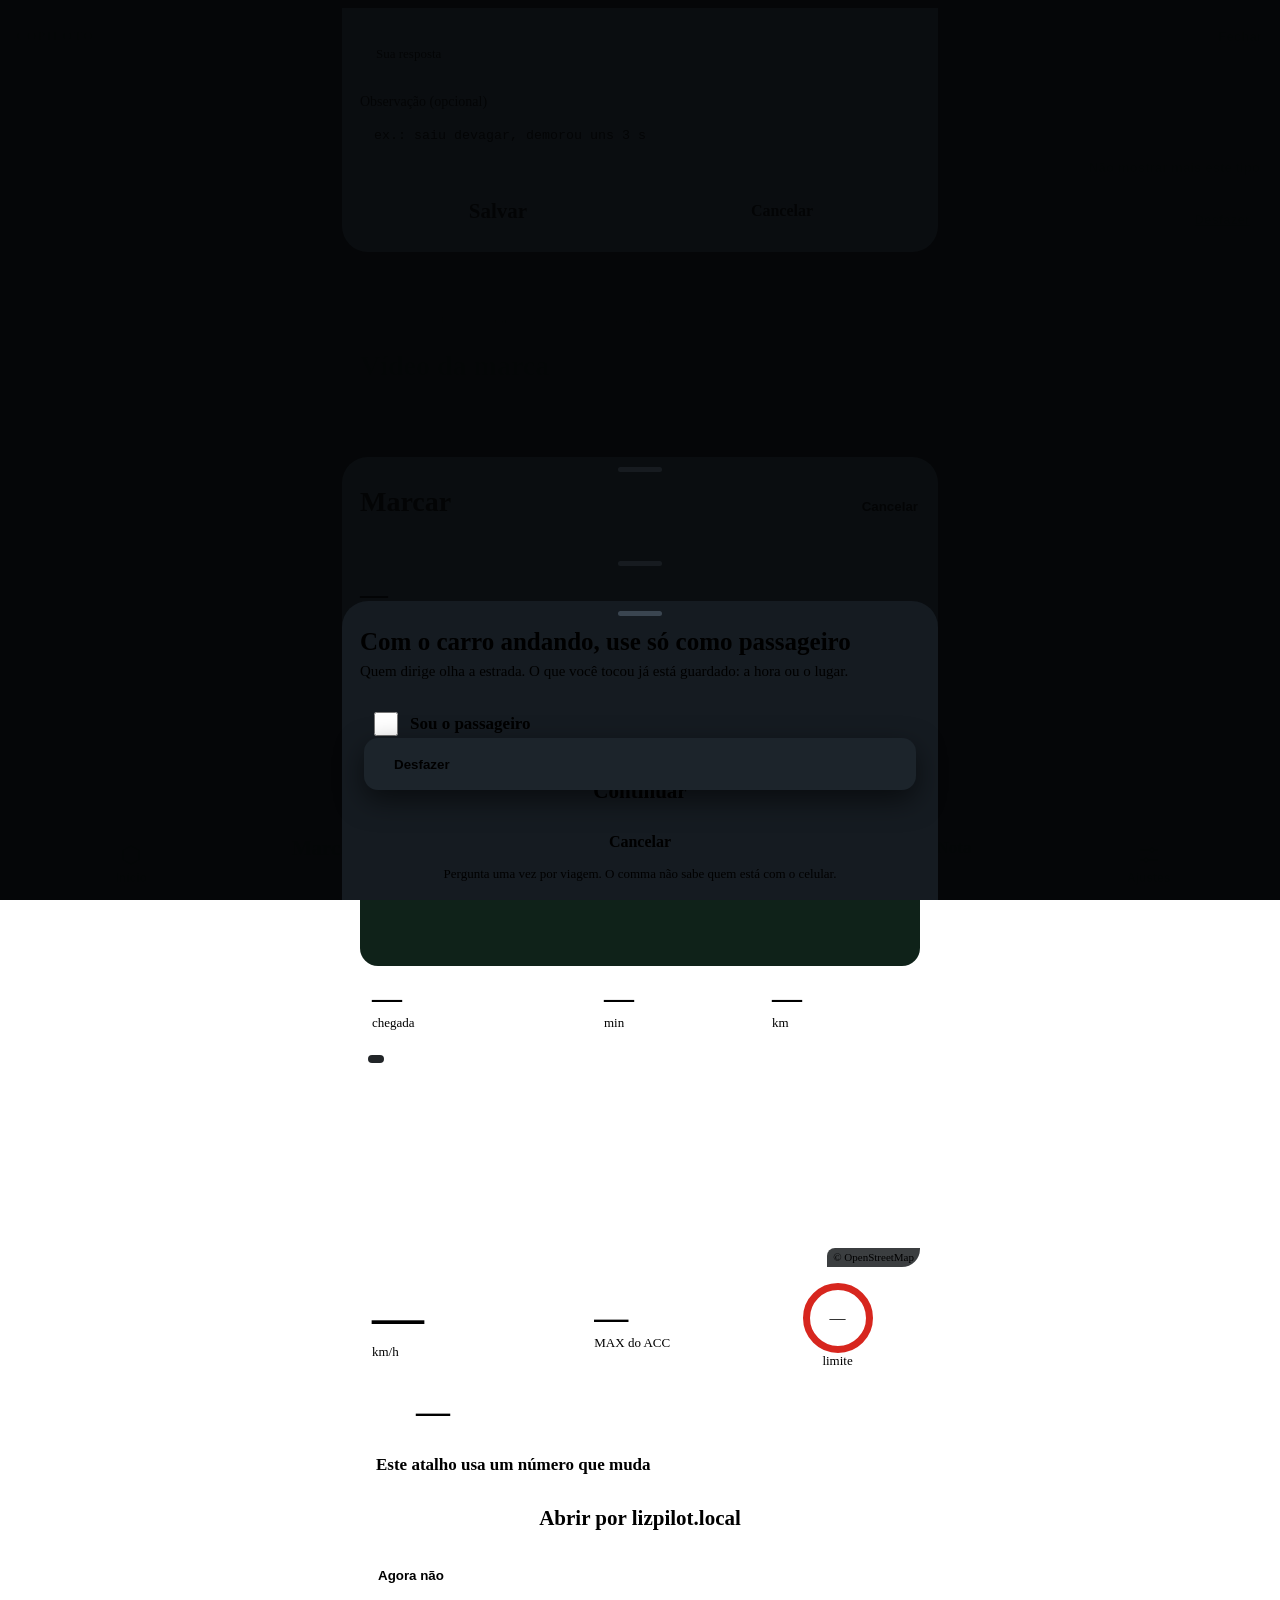
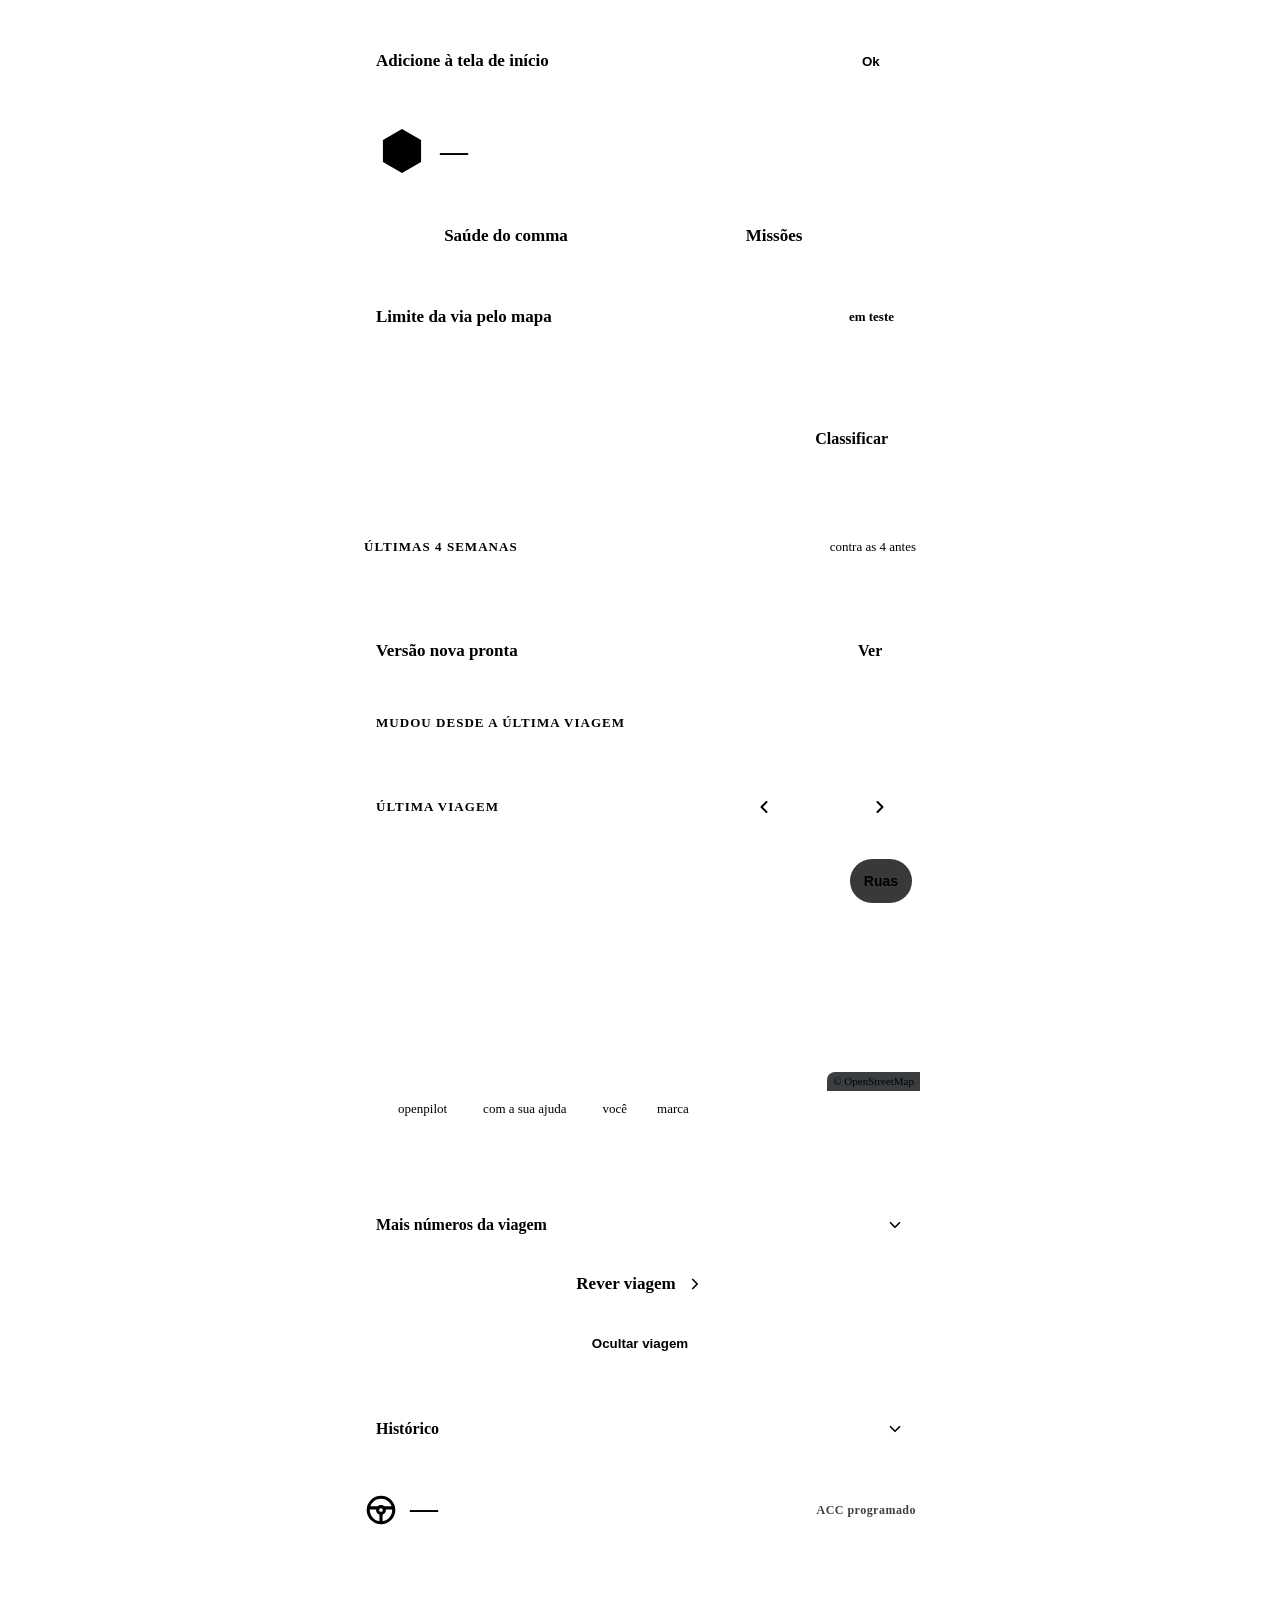
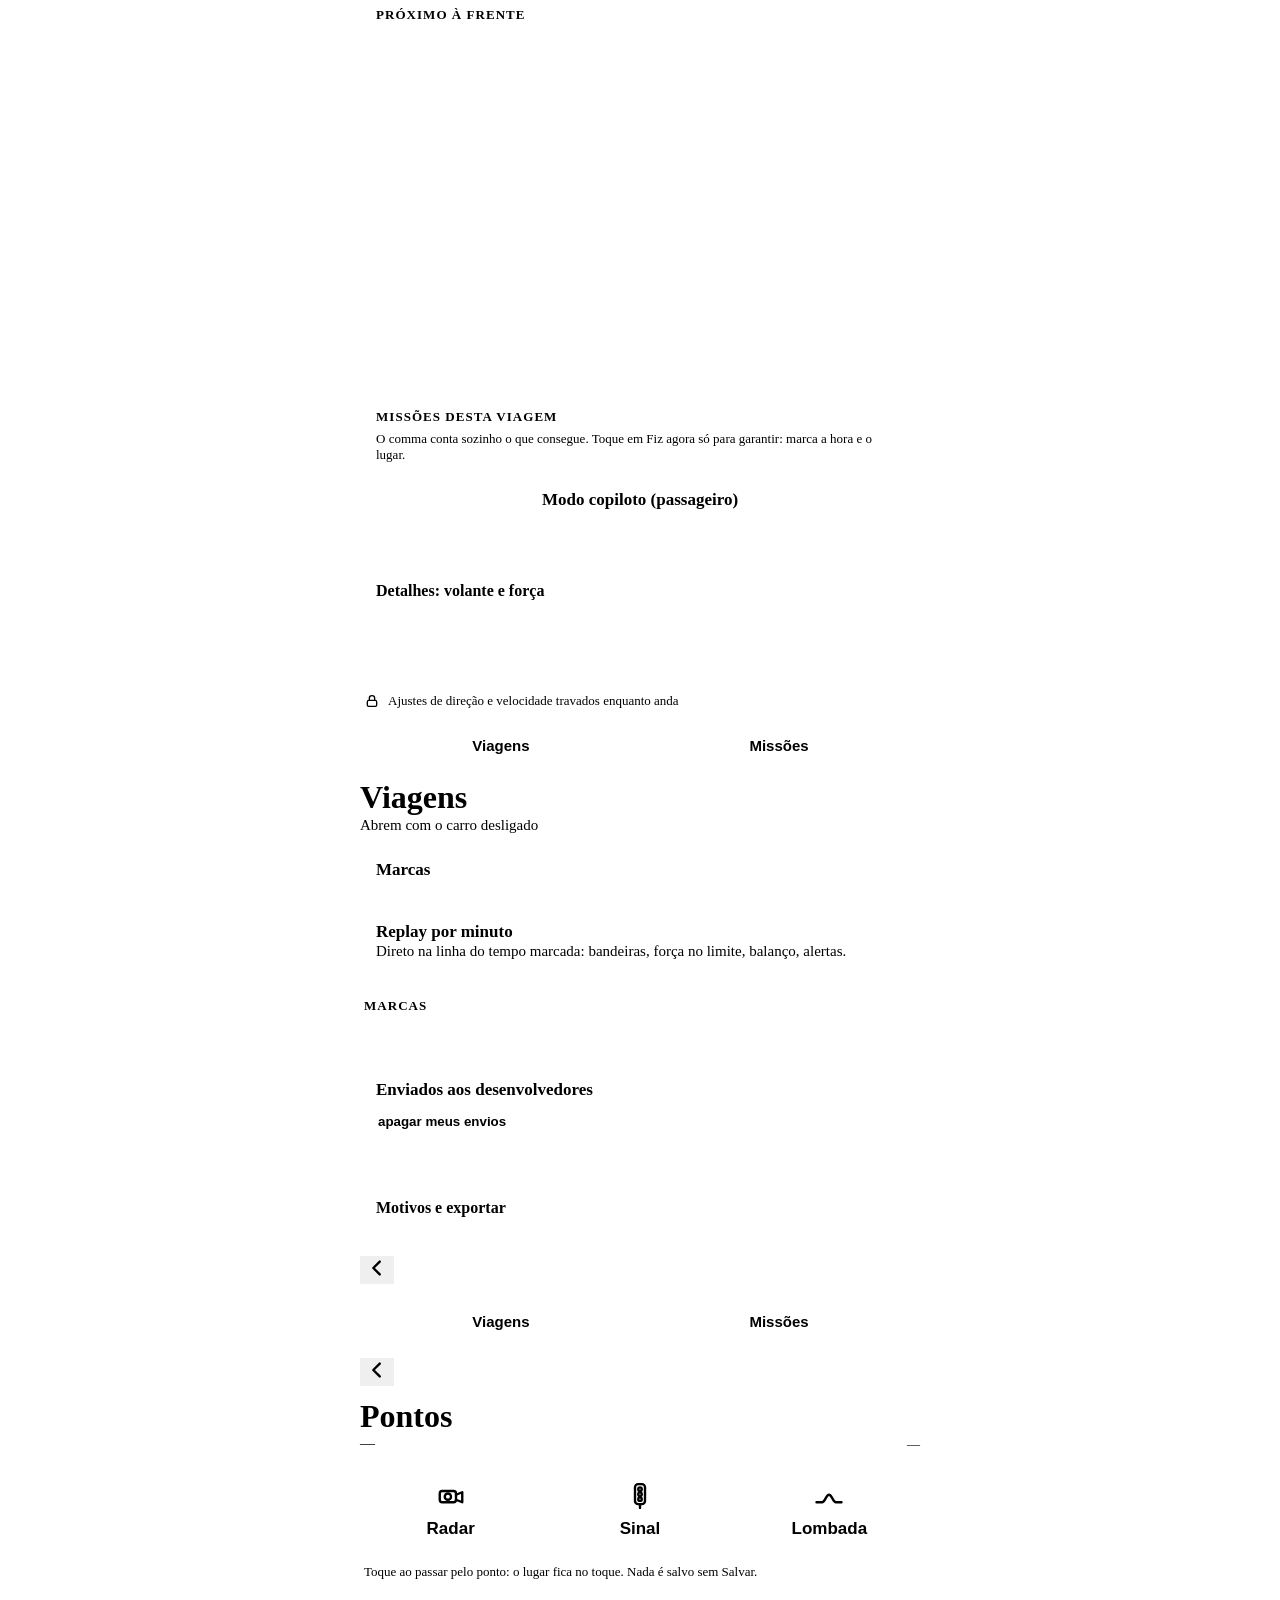
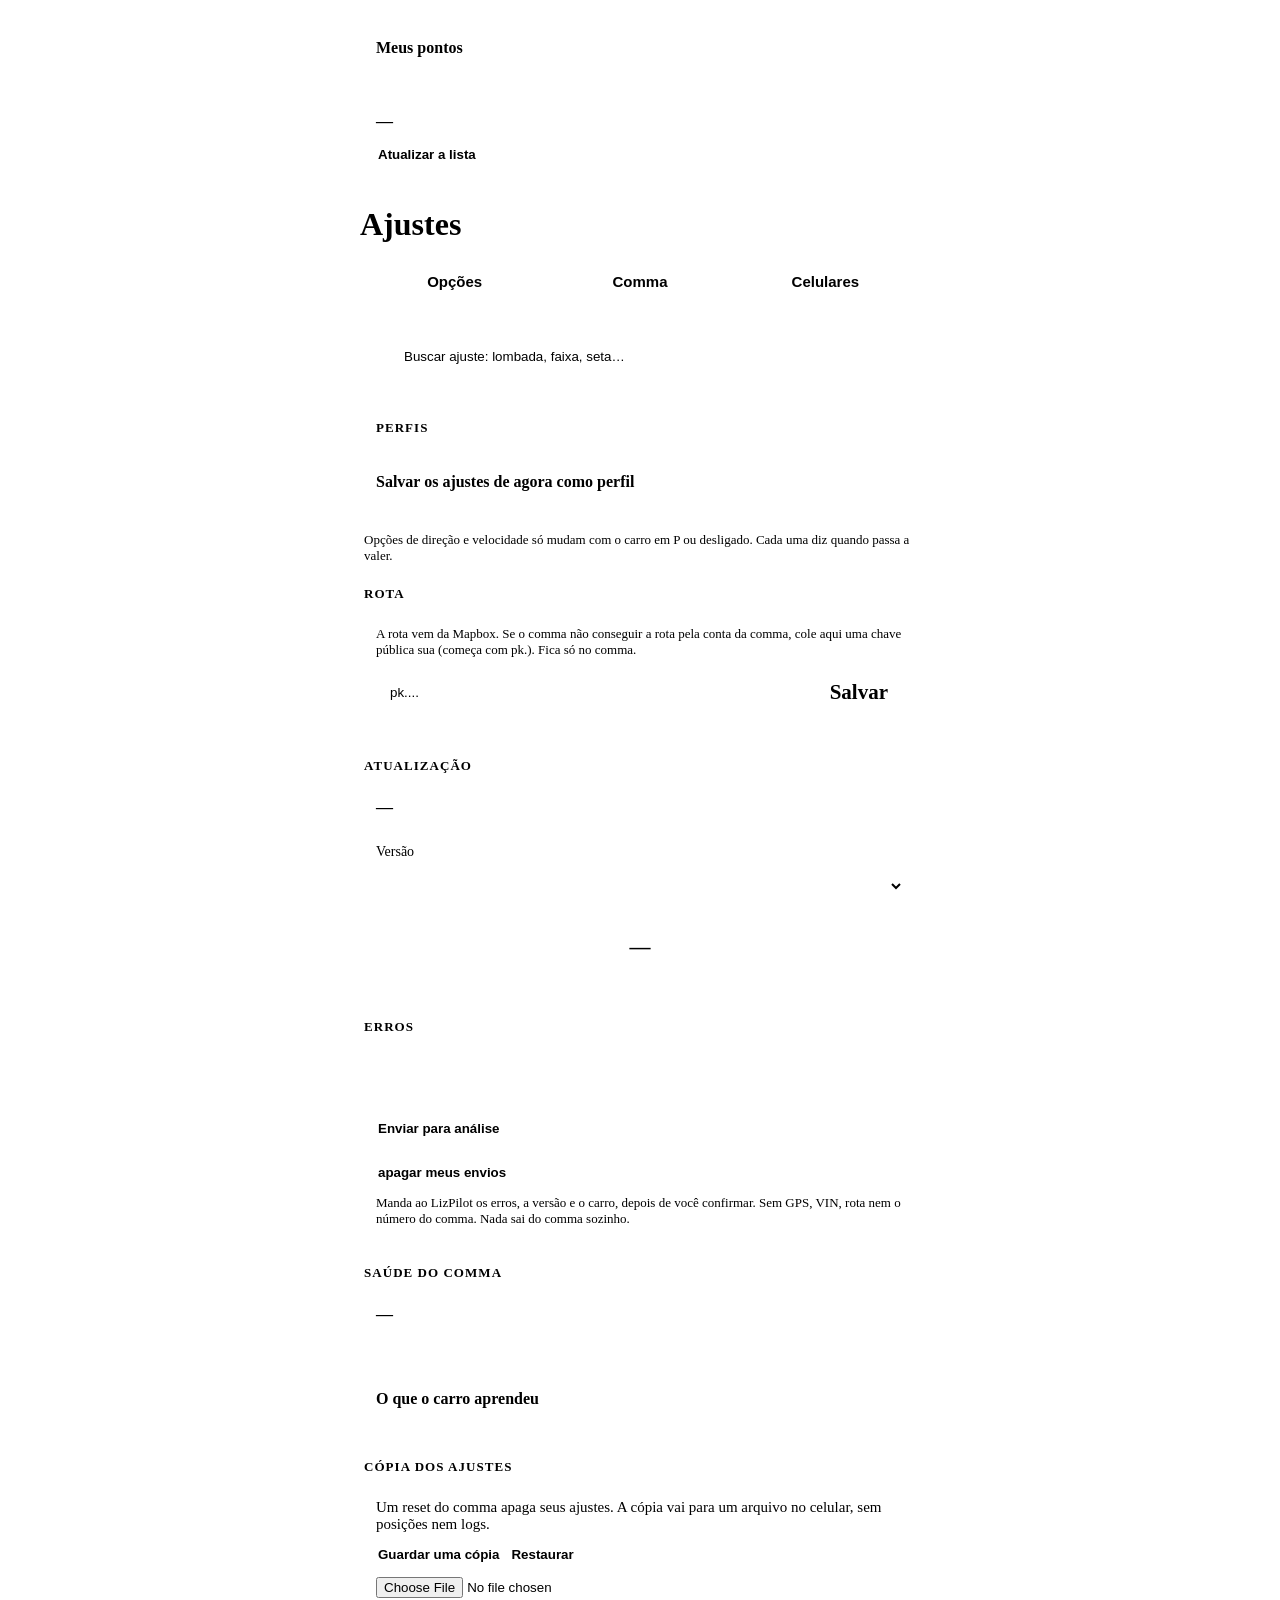
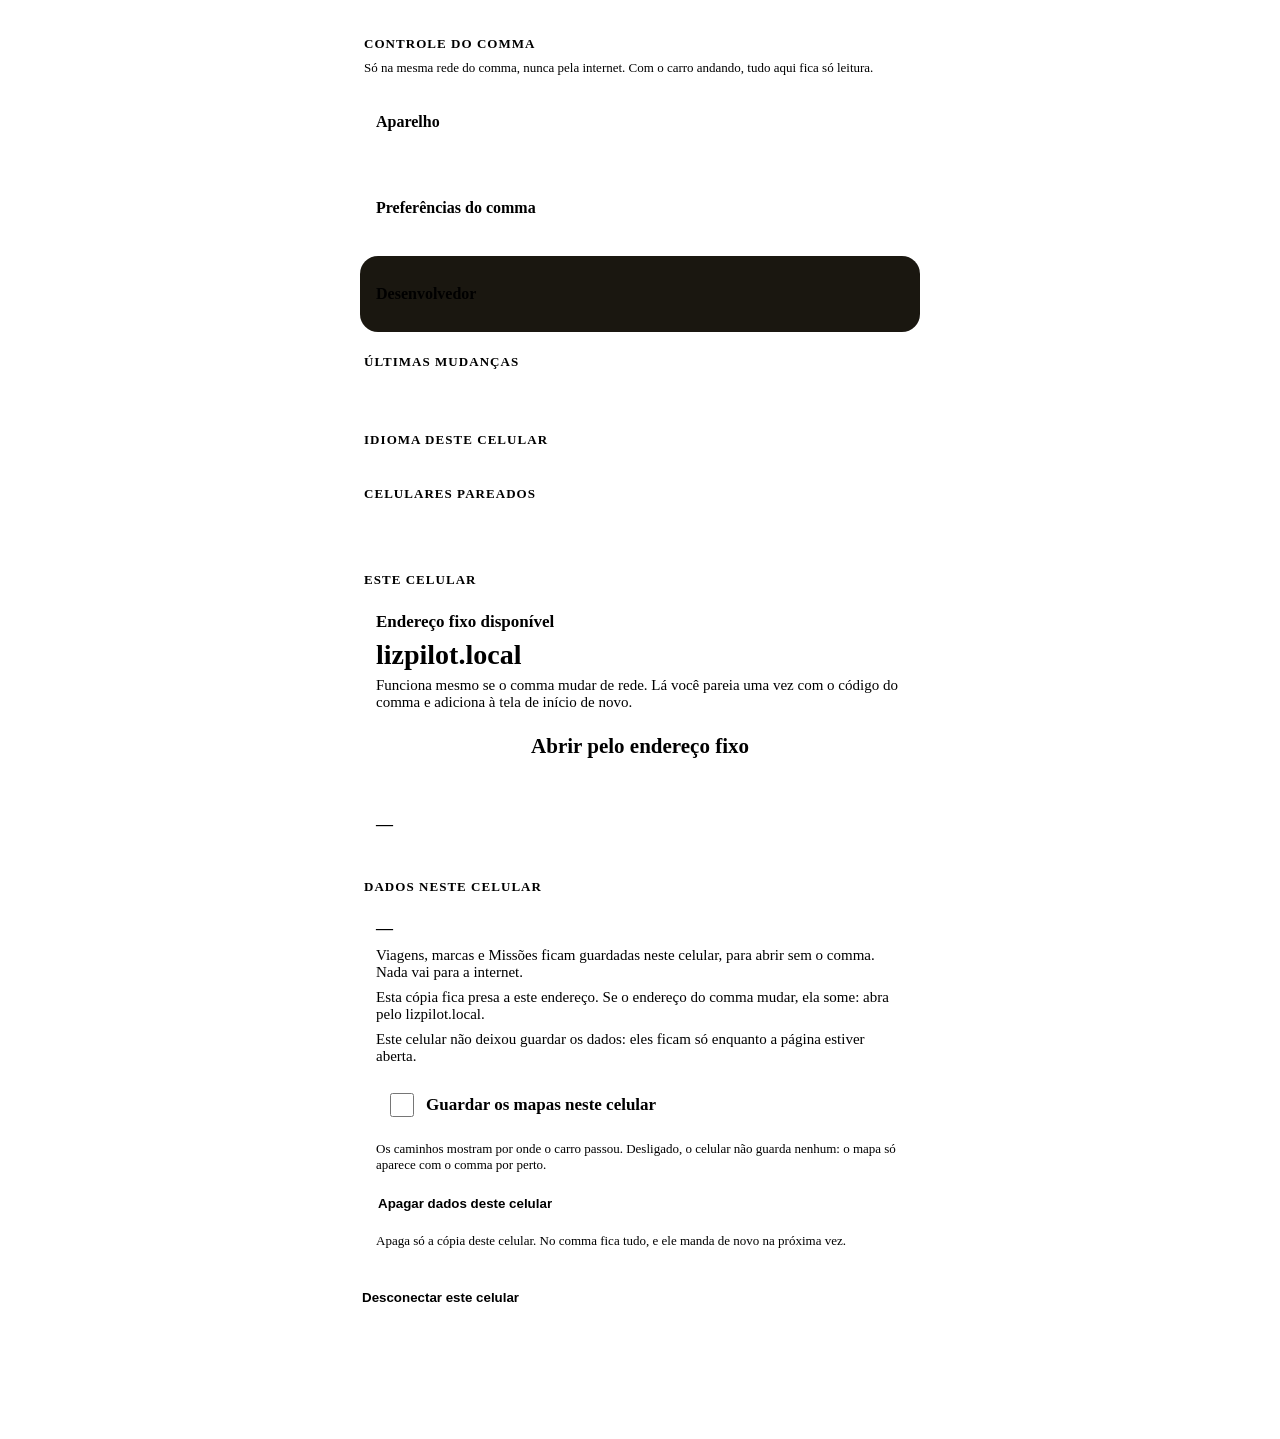
==== commit cbcf2049: "LizPilot: Rever viagem in Início's language (MAP-UX-01, D6) The owner's D6 of 06/11 (MAP-UX-01 repor" ====
--- a/openpilot/system/hexaweb/static/index.html
+++ b/openpilot/system/hexaweb/static/index.html
@@ -705,8 +705,9 @@
           <details class="hidden" id="tripMore"><summary class="row" style="gap:10px"><span class="grow" data-t>Mais números da viagem</span><svg class="chev" width="18" height="18" viewBox="0 0 24 24" fill="none" stroke="currentColor" stroke-width="2.2" stroke-linecap="round" stroke-linejoin="round" aria-hidden="true"><path d="M6 9l6 6 6-6"/></svg></summary>
             <div class="stack" style="gap:10px;padding-bottom:4px"><div class="vsavg hidden" id="tripVs"></div><div class="grid2 hidden" id="tripFigures"></div></div>
           </details>
-          <div class="row" style="justify-content:space-between;flex-wrap:wrap">
-            <a class="link" id="tripOpen" href="/viagens"><span data-t>Rever viagem</span><svg width="18" height="18" viewBox="0 0 24 24" fill="none" stroke="currentColor" stroke-width="2.2" stroke-linecap="round" stroke-linejoin="round" aria-hidden="true"><path d="M9 6l6 6-6 6"/></svg></a>
+          <!-- MAP-UX-01 (D6): Rever viagem is a button; the drive opens in the same language as this card -->
+          <a class="btn dark" id="tripOpen" href="/viagens"><span data-t>Rever viagem</span><svg width="18" height="18" viewBox="0 0 24 24" fill="none" stroke="currentColor" stroke-width="2.2" stroke-linecap="round" stroke-linejoin="round" aria-hidden="true"><path d="M9 6l6 6-6 6"/></svg></a>
+          <div class="row" style="justify-content:center;flex-wrap:wrap">
             <button class="link" id="tripHide" type="button" style="color:var(--muted)" data-t>Ocultar viagem</button>
           </div>
         </section>
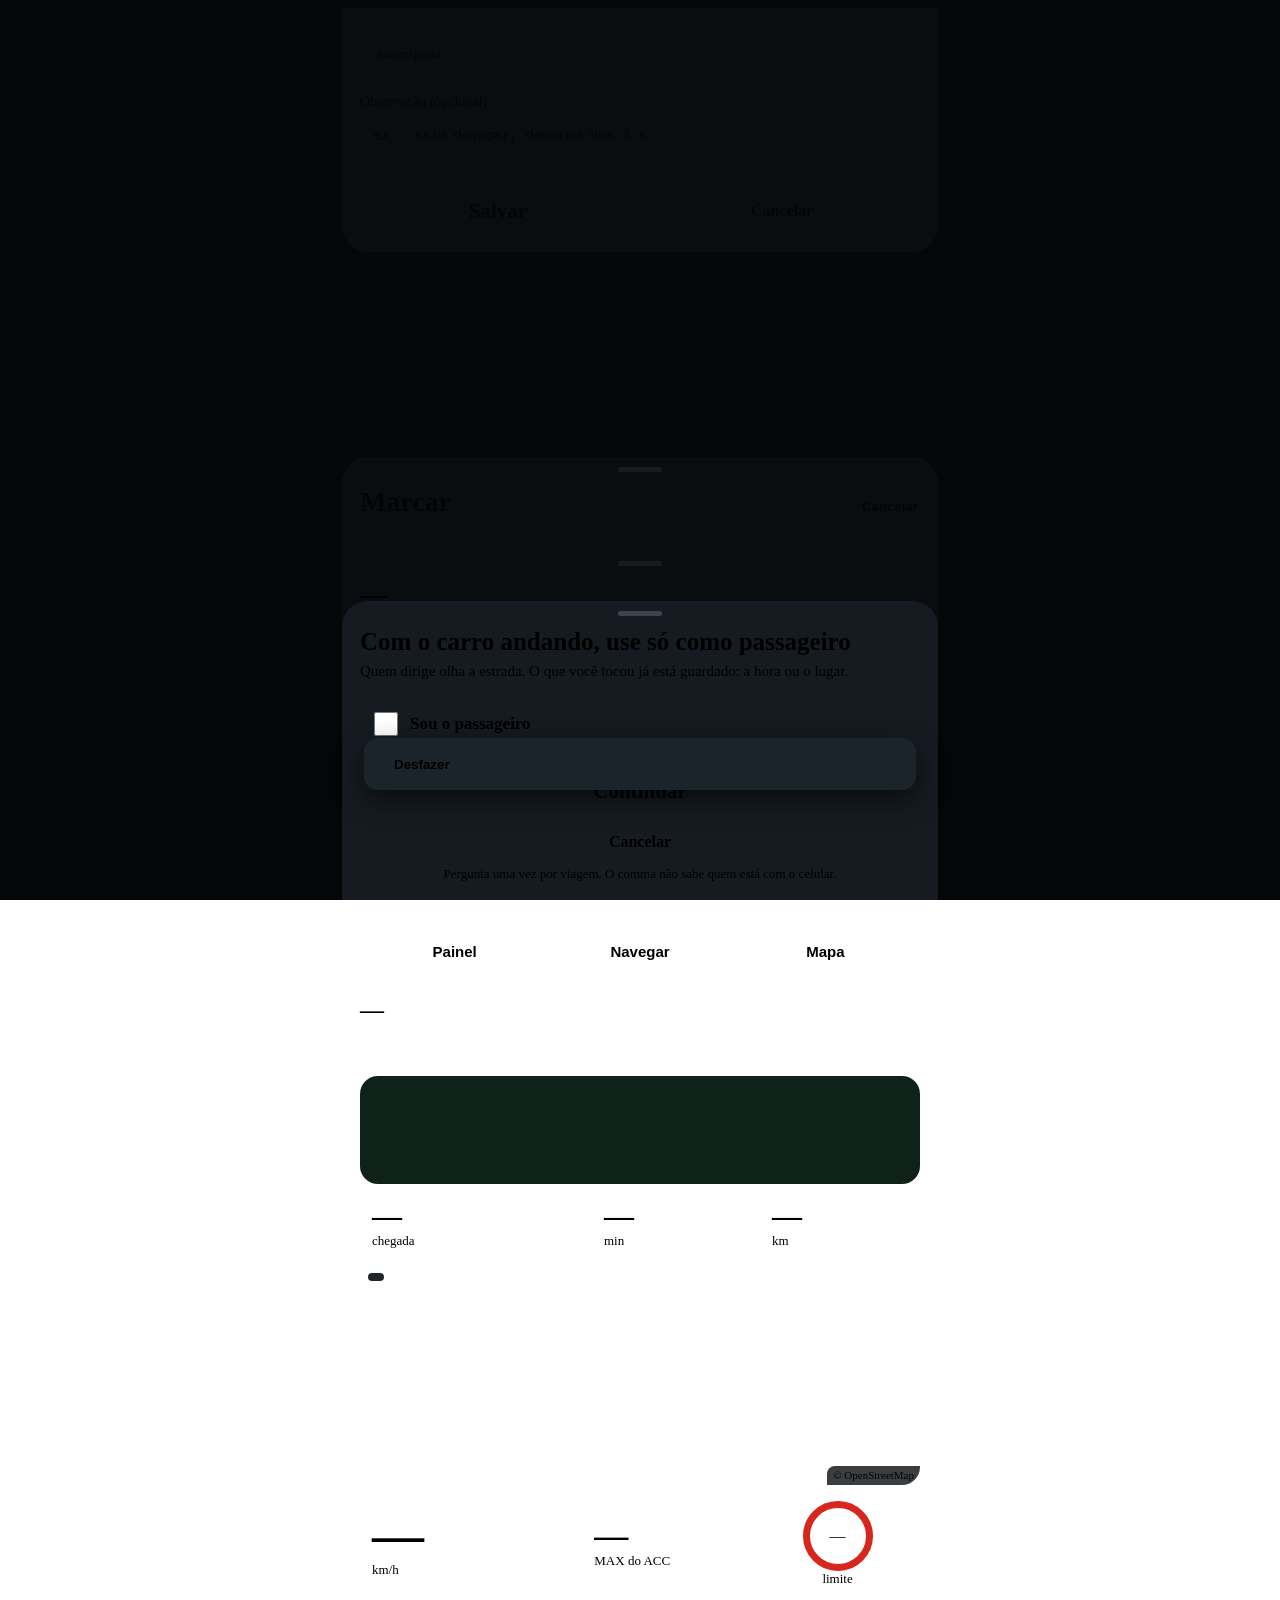
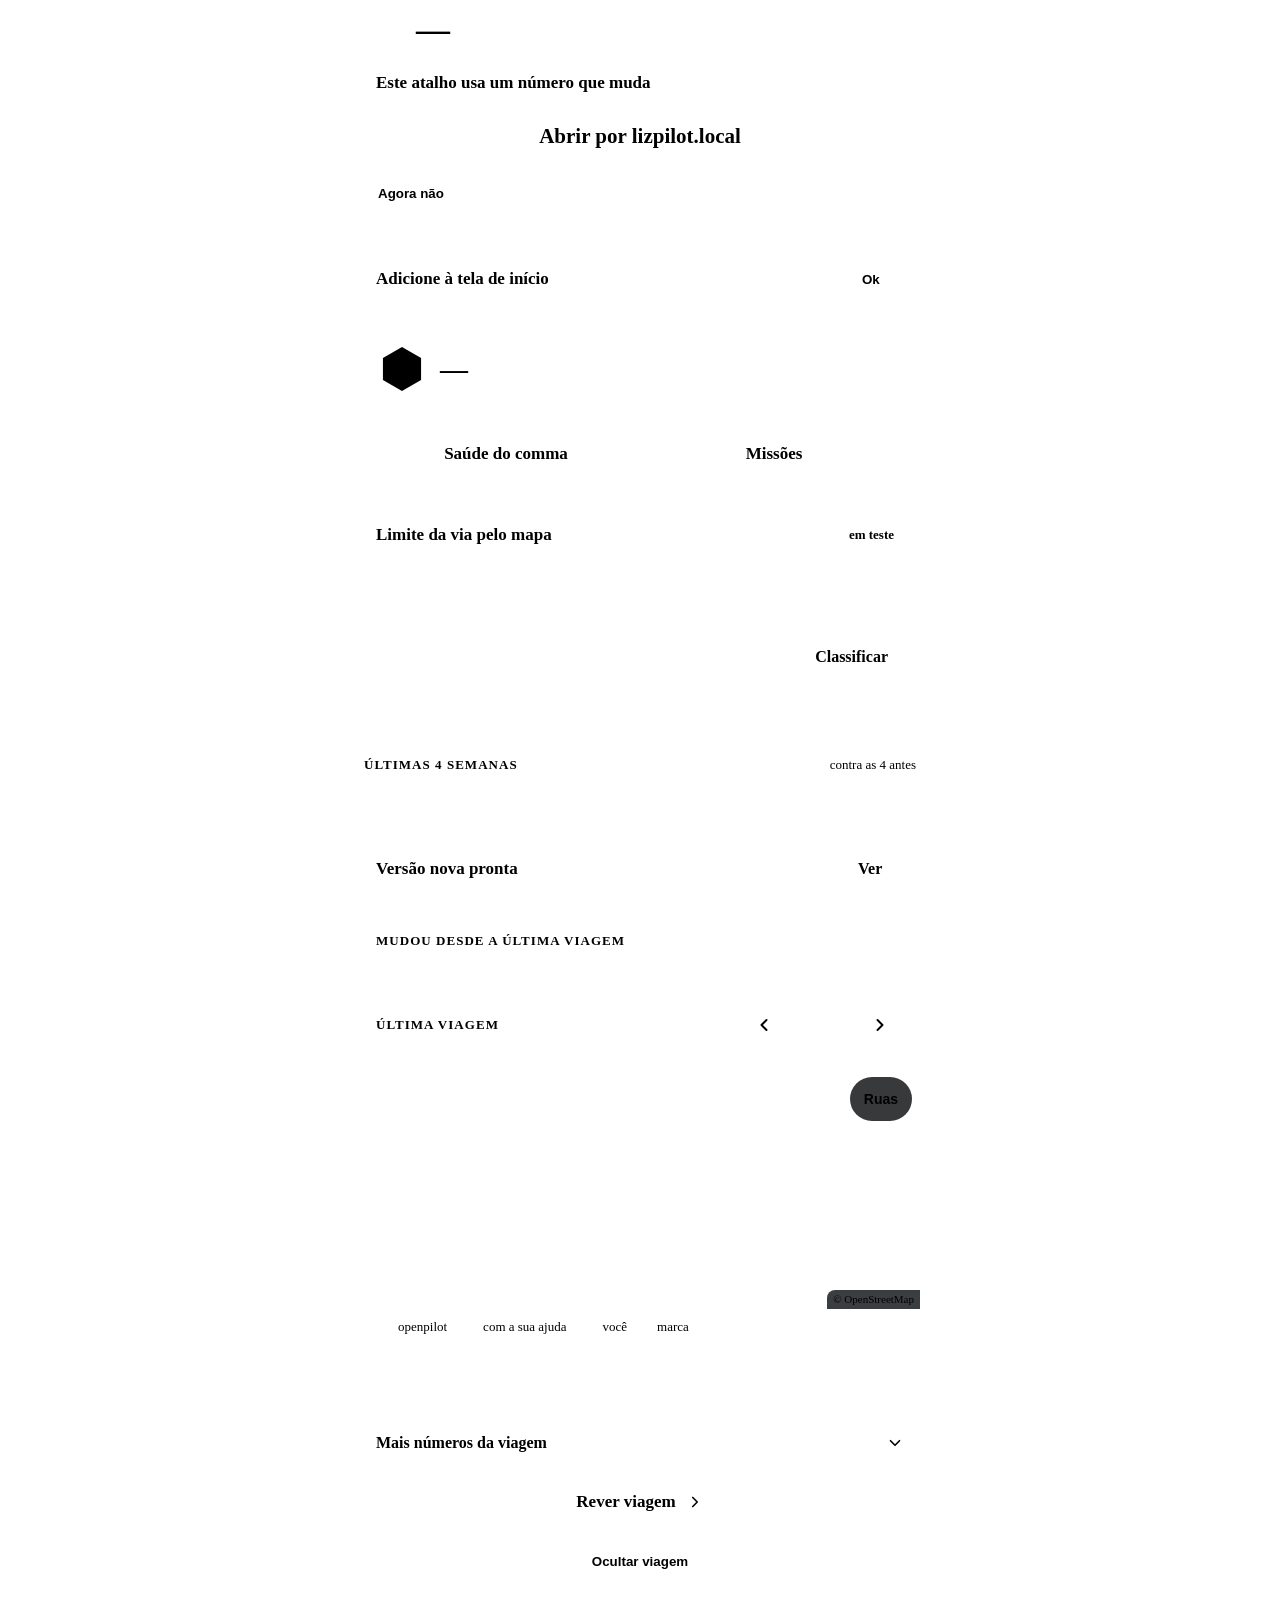
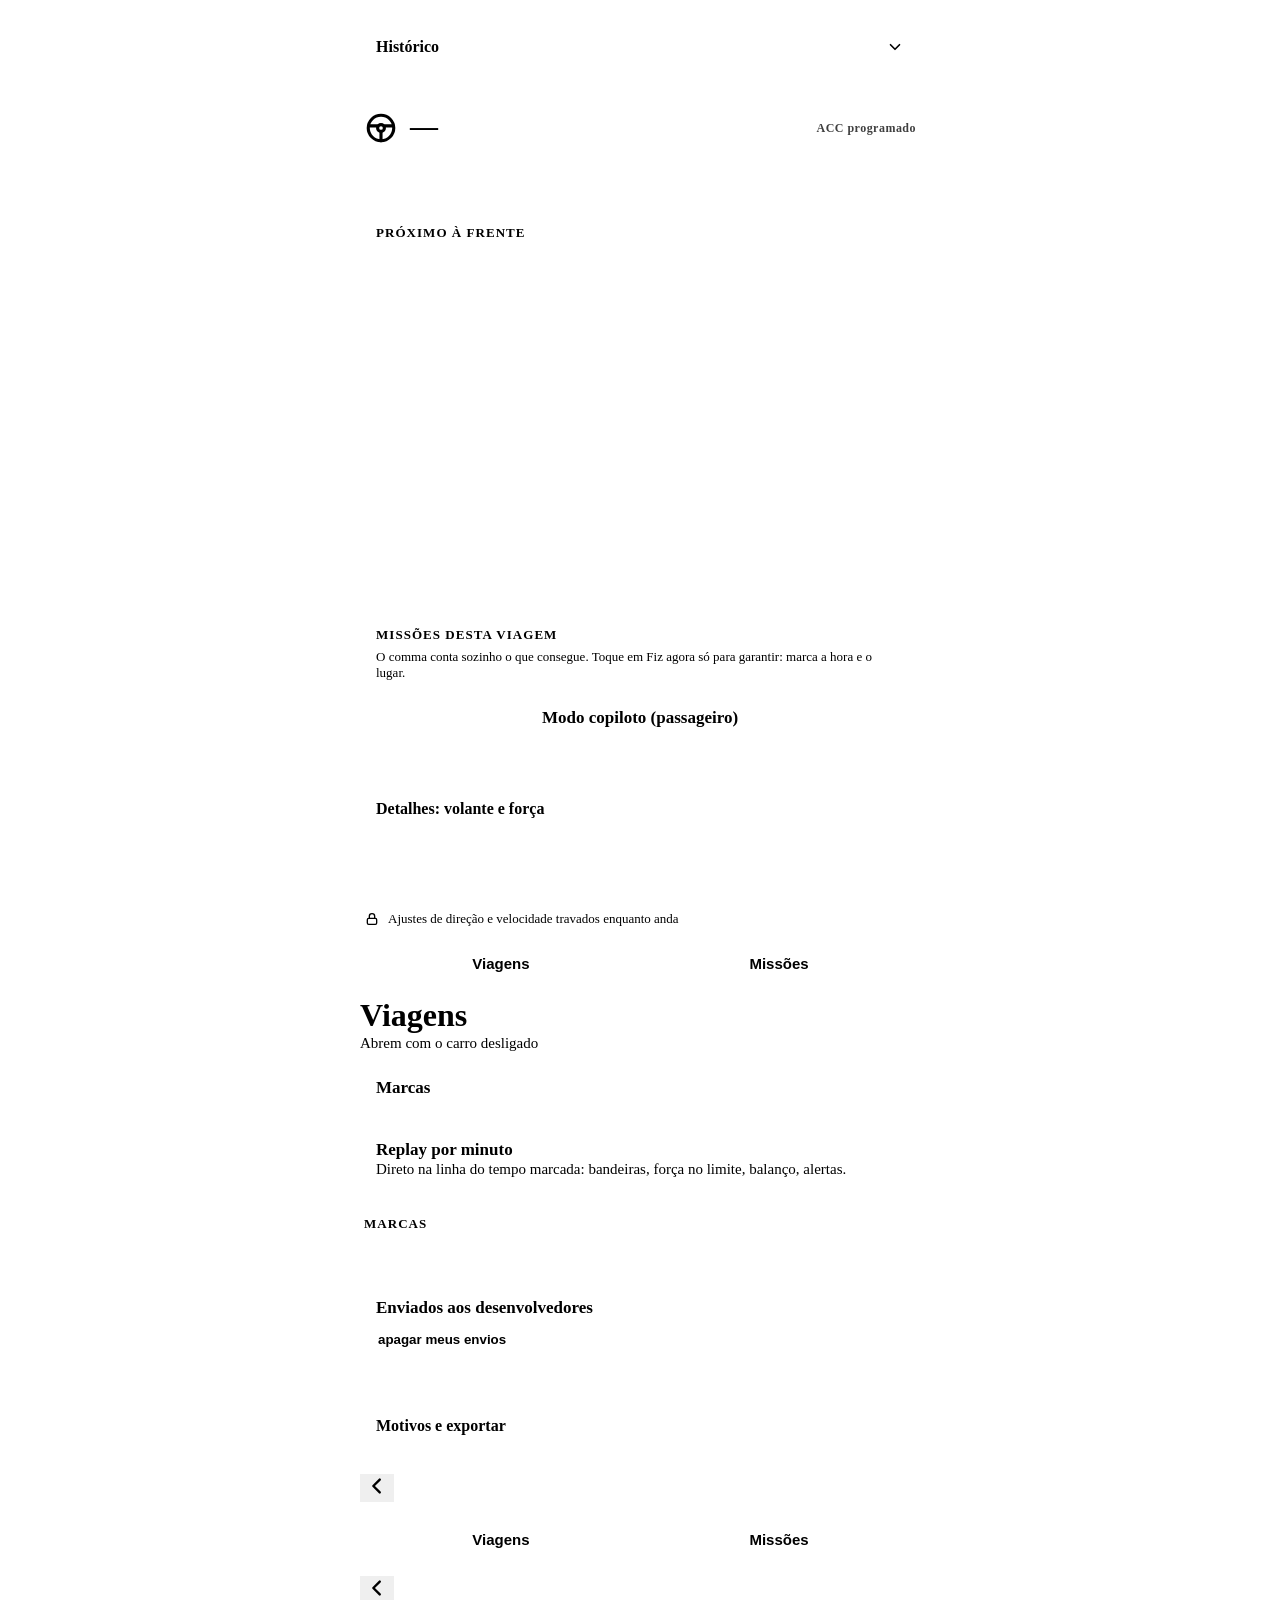
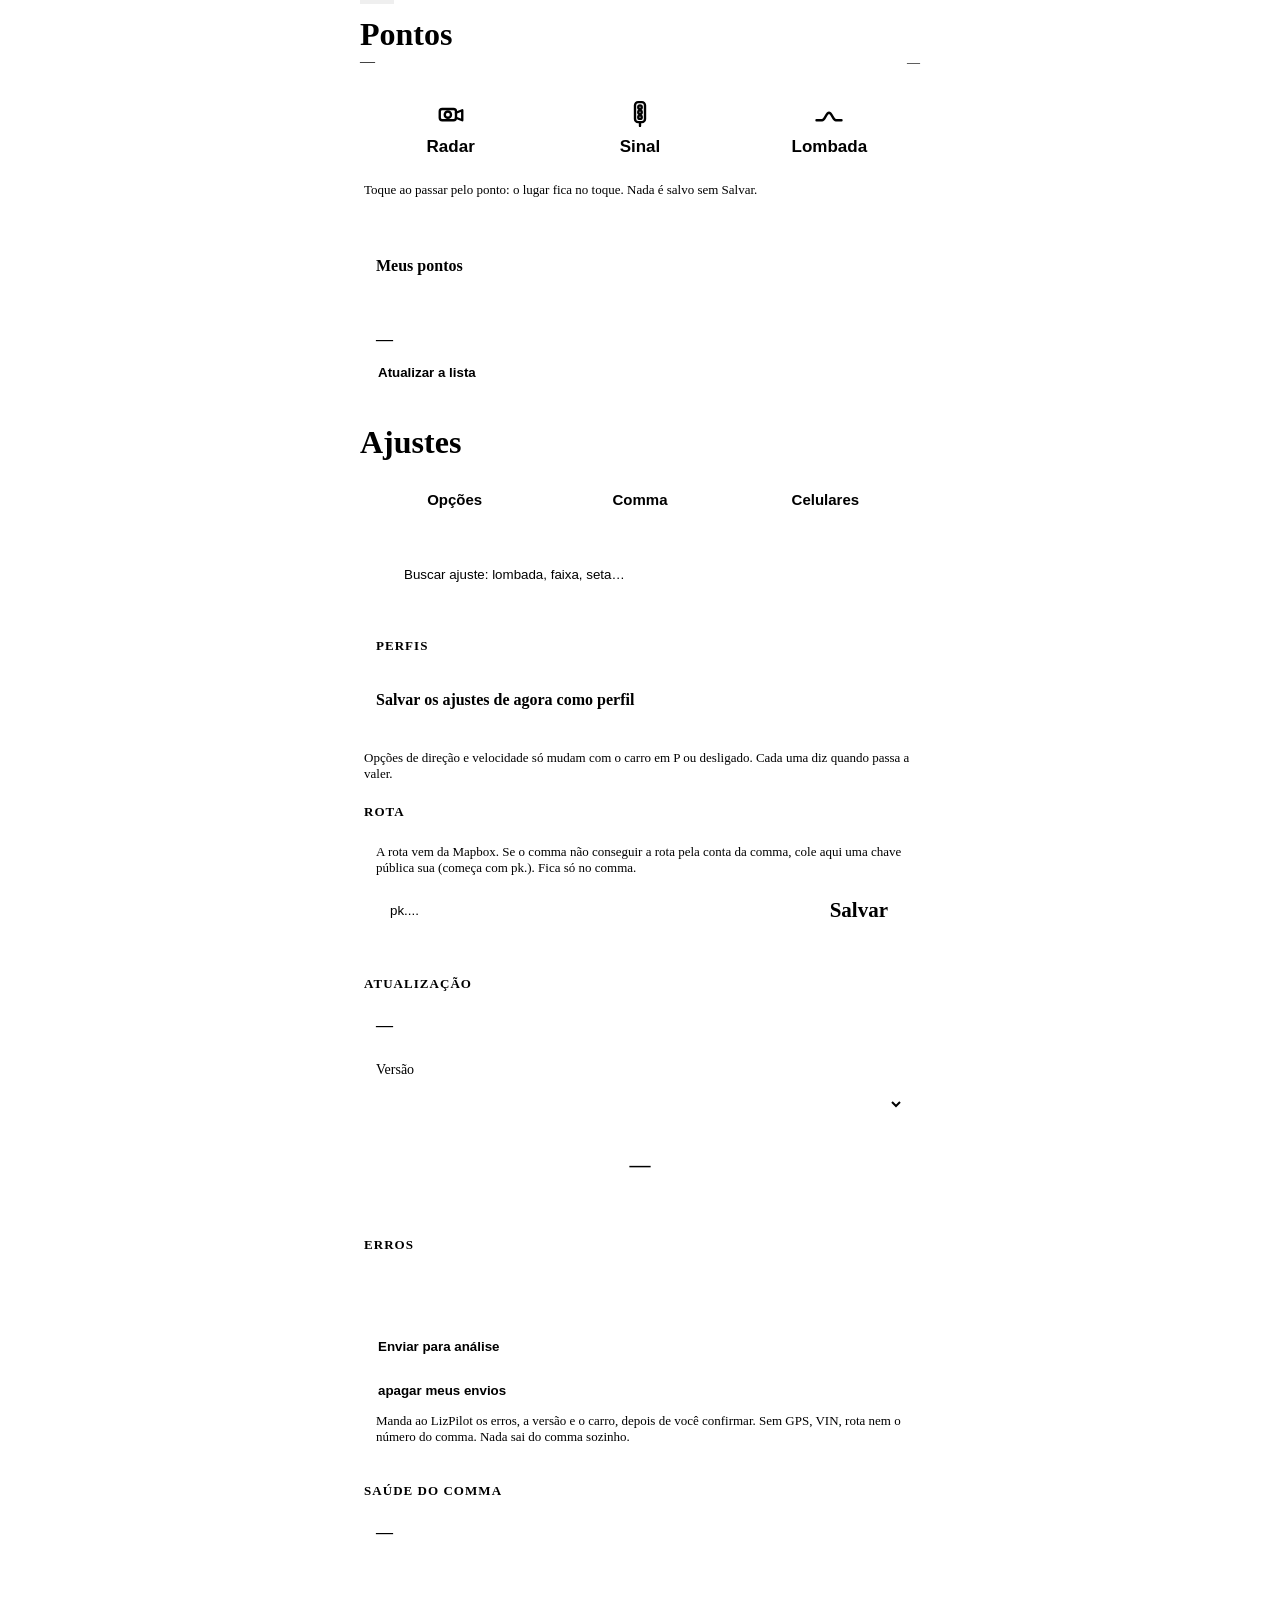
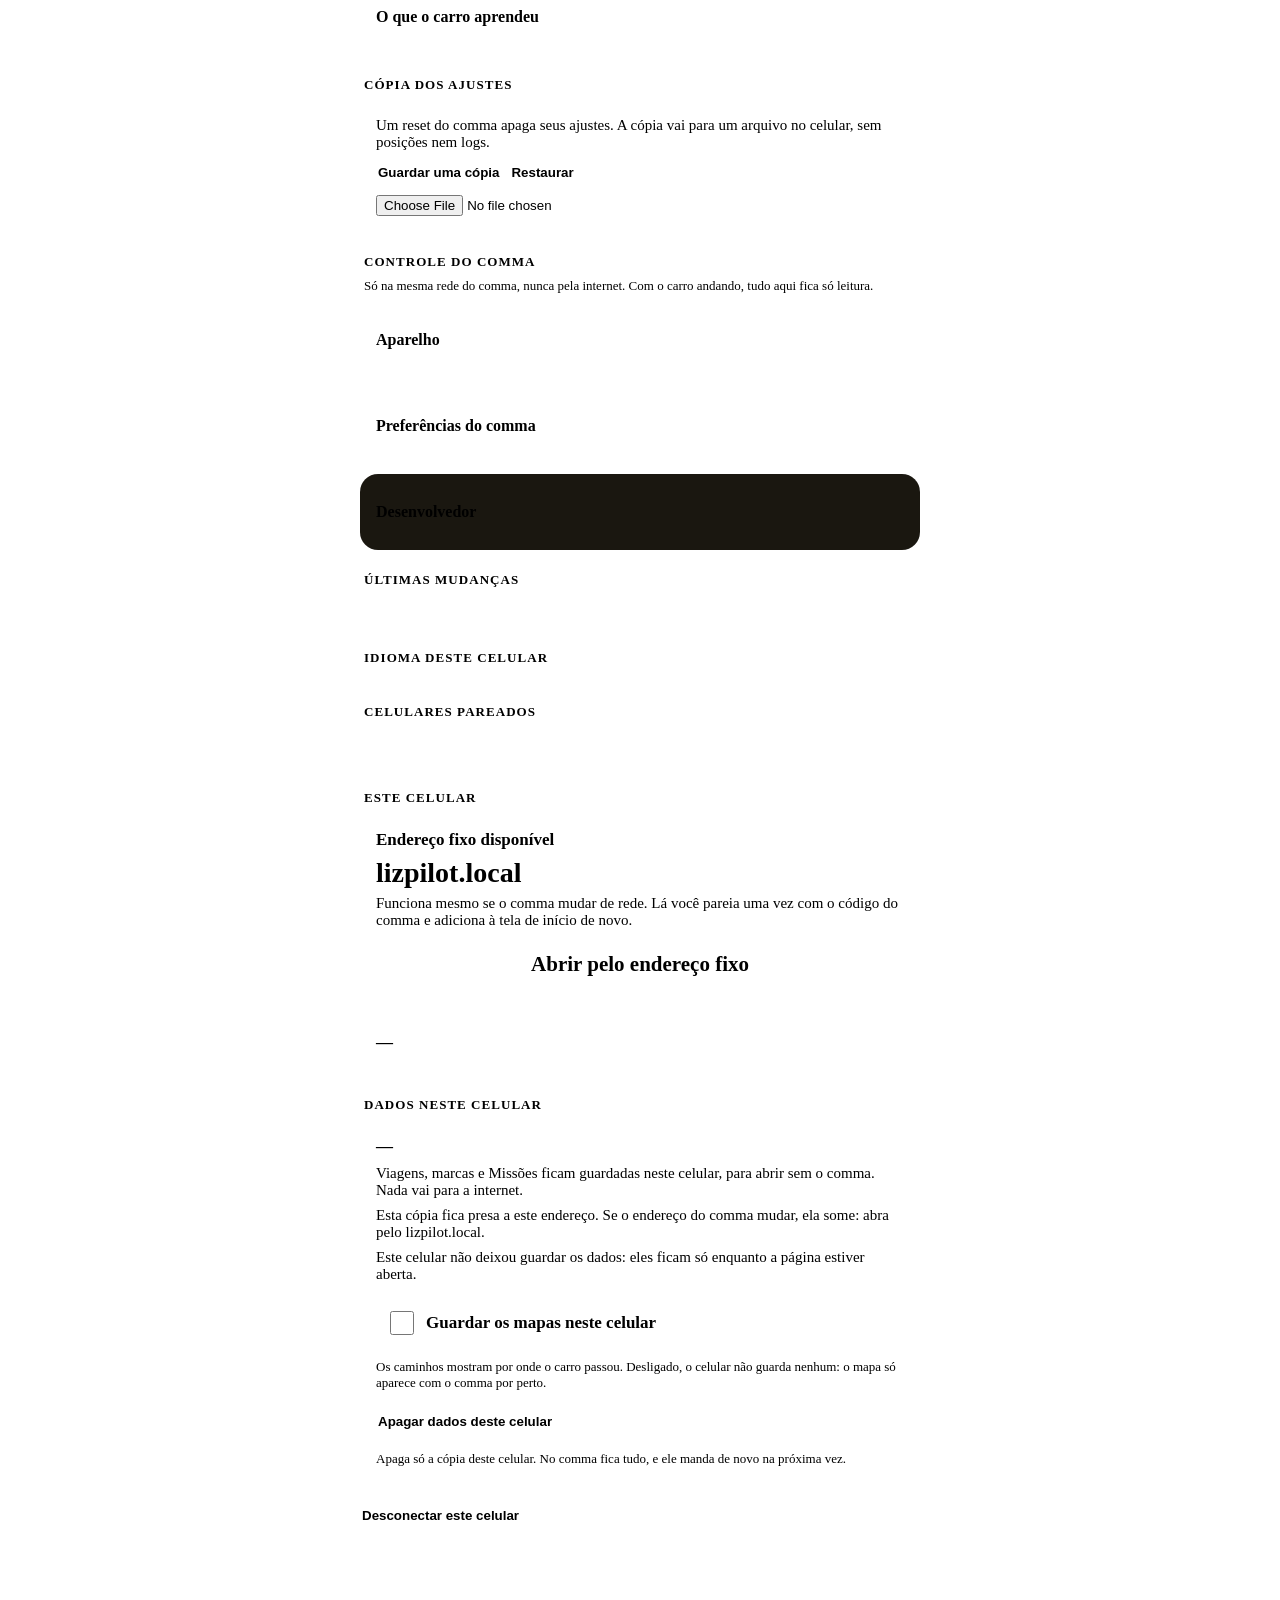
==== commit 7b9318ea: "LizPilot: a 401 erases nothing without asking (APP-02, patch 0002) A 401 says the comma at this addr" ====
--- a/openpilot/system/hexaweb/static/index.html
+++ b/openpilot/system/hexaweb/static/index.html
@@ -547,6 +547,12 @@
       <div class="title" data-t>Sem o comma: só leitura</div>
       <div class="desc" id="offlineDesc"></div>
     </div>
+    <div class="card att stack hidden" id="strangerCard" role="alert" style="gap:8px">
+      <div class="title" data-t>Este comma não reconhece este celular</div>
+      <div class="desc" data-t>Pode ser outro comma no mesmo endereço, ou este comma esqueceu o celular. Nada foi apagado: o que está guardado aqui continua, só leitura.</div>
+      <button class="btn" id="strangerRetry" type="button" data-t>Tentar de novo</button>
+      <button class="link danger" id="strangerPair" type="button" data-t>Apagar e parear de novo</button>
+    </div>
 
     <!-- Início -->
     <div data-view="inicio">
@@ -1128,6 +1134,7 @@
 const { t, tf } = LP;
 const L = () => LP.locale;
 let token = null;
+let stranger = false;  // a 401: the comma here doesn't know this phone (unknownHere). Page memory only: a reload asks the comma again
 try { token = localStorage.getItem("hexaToken"); } catch (e) {}
 let state = null, titles = {};
 let marksState = { reasons: [], marks: [], pending: 0 };
@@ -1163,7 +1170,7 @@
 function el(tag, cls, text) { const e = document.createElement(tag); if (cls) e.className = cls; if (text !== undefined) e.textContent = text; return e; }
 function store(k, v) { try { v === null ? localStorage.removeItem(k) : localStorage.setItem(k, v); } catch (e) {} }
 function load(k) { try { return localStorage.getItem(k); } catch (e) { return null; } }
-function saveToken(v) { token = v; store("hexaToken", v); if (!v) wipeBase(); }  // unpaired: the phone's copy leaves the phone too
+function saveToken(v) { token = v; store("hexaToken", v); setStranger(false); if (!v) wipeBase(); }  // unpaired: the phone's copy leaves the phone too
 function toast(msg) { const e = $("toast"); e.textContent = msg; e.classList.add("show"); clearTimeout(e._t); e._t = setTimeout(() => e.classList.remove("show"), 2800); }
 const hhmm = (s) => new Date(s * 1000).toLocaleTimeString(L(), { hour: "2-digit", minute: "2-digit" });
 const hhmmss = (s) => new Date(s * 1000).toLocaleTimeString(L(), { hour: "2-digit", minute: "2-digit", second: "2-digit" });
@@ -1291,7 +1298,7 @@
 const TRIPS = "trips", MISSIONS = "missions", STATE = "state";
 function hourOf(at) { return at ? (isToday(at / 1000) ? hhmm(at / 1000) : dayTime(at / 1000)) : "—"; }
 function baseWhen(kind) { return hourOf(syncAt[kind || VIEW_KIND[view] || "state"] || 0); }
-function roReason() { return tf("Sem o comma: só leitura, dados de {hora}. Conecte o celular à rede do comma para mudar.", { hora: baseWhen() }); }
+function roReason() { return stranger ? t("Este comma não reconhece este celular: só leitura.") : tf("Sem o comma: só leitura, dados de {hora}. Conecte o celular à rede do comma para mudar.", { hora: baseWhen() }); }
 function synced(kind, ep) {  // a real 200 for this collection: its hour, kept at most once a minute
   if (ep !== DB.epoch()) return;
   syncAt[kind] = Date.now();
@@ -1349,6 +1356,7 @@
 
 // ----- network: nothing old passes as current, and nothing can be touched that wouldn't reach the comma -----
 async function api(path, body, waitMs) {  // waitMs: a request the comma answers only after the internet (ERR-01)
+  if (stranger && path !== "/api/pair") return { status: 0, data: { error: roReason() } };  // this phone's token goes nowhere until the person chooses
   if (body !== undefined && path !== "/api/pair" && path !== "/api/logout" && LPL.readOnly(online, fromBase)) {  // read only: nothing is sent
     failures = 0; refresh();
     toast(roReason()); return { status: 0, data: { error: roReason() } };
@@ -1361,14 +1369,30 @@
   if (ctl) opts.signal = ctl.signal;
   try { r = await fetch(path, opts); } catch (e) { setOnline(false); return { status: 0, data: { error: t("Sem conexão com o comma: nada foi salvo.") } }; }
   finally { clearTimeout(timer); }
+  if (stranger) return { status: 0, data: { error: roReason() } };  // sent before a 401 came back: that answer stands
   setOnline(true);
   let data = {};
   try { data = await r.json(); } catch (e) {}
   if (data && typeof data.error === "string") data.error = t(data.error);
   if (data && typeof data.message === "string") data.message = t(data.message);
   if (ep !== DB.epoch()) return { status: 0, data: { error: t("Não foi possível.") }, ep };  // asked before the copy was erased: dropped
-  if (r.status === 401) { saveToken(null); show("pair"); }
+  if (LPL.strangerAnswer(r.status, path)) unknownHere();
   return { status: r.status, data, ep };
+}
+// A 401: the comma at this address doesn't know this phone. Another comma at the same address, or this one forgot the phone.
+// Nothing leaves the phone and nothing is erased on that alone: read only, and the person chooses (CTO review, 06/11).
+function setStranger(on) {
+  stranger = on;
+  $("strangerCard").classList.toggle("hidden", !on);
+  $("offlineCard").classList.toggle("hidden", on || online);
+}
+function unknownHere() {
+  if (stranger) return;
+  clearTimeout(pollTimer);
+  setOnline(false);  // read only: no command reaches it
+  setStranger(true);
+  $("conn").textContent = t("não reconhece este celular");
+  if ($("app").classList.contains("hidden")) show("app");
 }
 
 function setOnline(on) {
@@ -1377,14 +1401,14 @@
     online = on;
     document.body.classList.toggle("offline", !on);
     document.body.classList.toggle("readonly", LPL.readOnly(on, fromBase));
-    $("offlineCard").classList.toggle("hidden", on);
+    $("offlineCard").classList.toggle("hidden", on || stranger);
     renderCarState();
     if (view === "inicio" && driving) renderDrive();
   }
   if (!on) {
     $("tabs").querySelector('[data-go="pontos"]').classList.remove("near");
     renderOffline();
-    $("conn").textContent = t("sem conexão");
+    $("conn").textContent = stranger ? t("não reconhece este celular") : t("sem conexão");
   }
 }
 function renderOffline() {  // each collection with its own hour: one old list never passes as current
@@ -1442,7 +1466,7 @@
 
 function schedule() {
   clearTimeout(pollTimer);
-  if (document.hidden || !token) return;
+  if (document.hidden || !token || stranger) return;
   pollTimer = setTimeout(refresh, online ? POLL_MS : Math.min(POLL_MS * 2 ** failures, POLL_MAX_MS));
 }
 
@@ -5044,6 +5068,11 @@
   await wipeBase(); toast(t("Dados deste celular apagados.")); renderBase(); renderMissionCard(); renderReadyMissions();
   tripsAt = 0; missionsAt = 0; if (token && online && !fromBase) refresh();
 });
+$("strangerRetry").addEventListener("click", () => { setStranger(false); failures = 0; refresh(); });
+$("strangerPair").addEventListener("click", () => {  // the only way a 401 erases: the person asked, and said yes
+  if (!confirm(t("Apagar viagens, marcas e Missões guardadas neste celular e parear de novo? No comma fica tudo."))) return;
+  clearTimeout(pollTimer); saveToken(null); show("pair");
+});
 $("logoutBtn").addEventListener("click", async () => {
   if (!confirm(t("Desconectar este celular? Para voltar, será preciso parear de novo."))) return;
   await api("/api/logout", {});
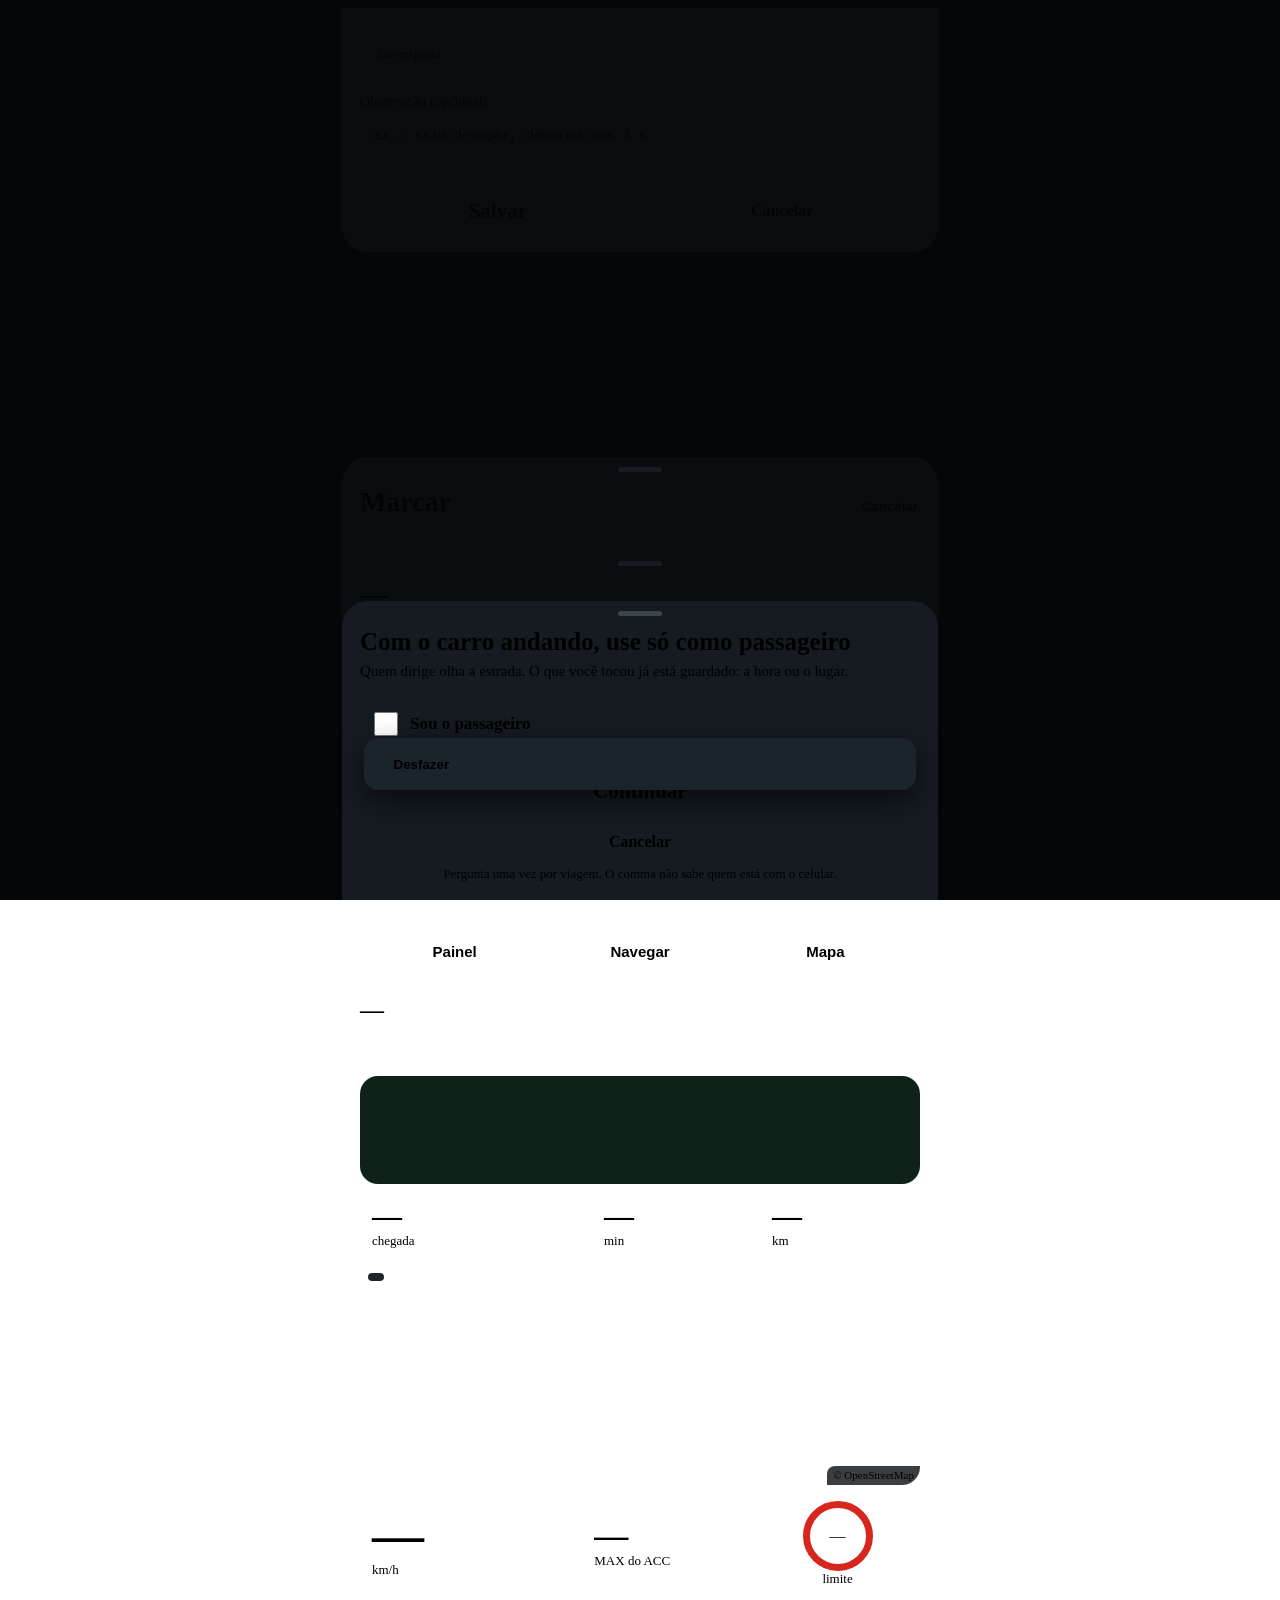
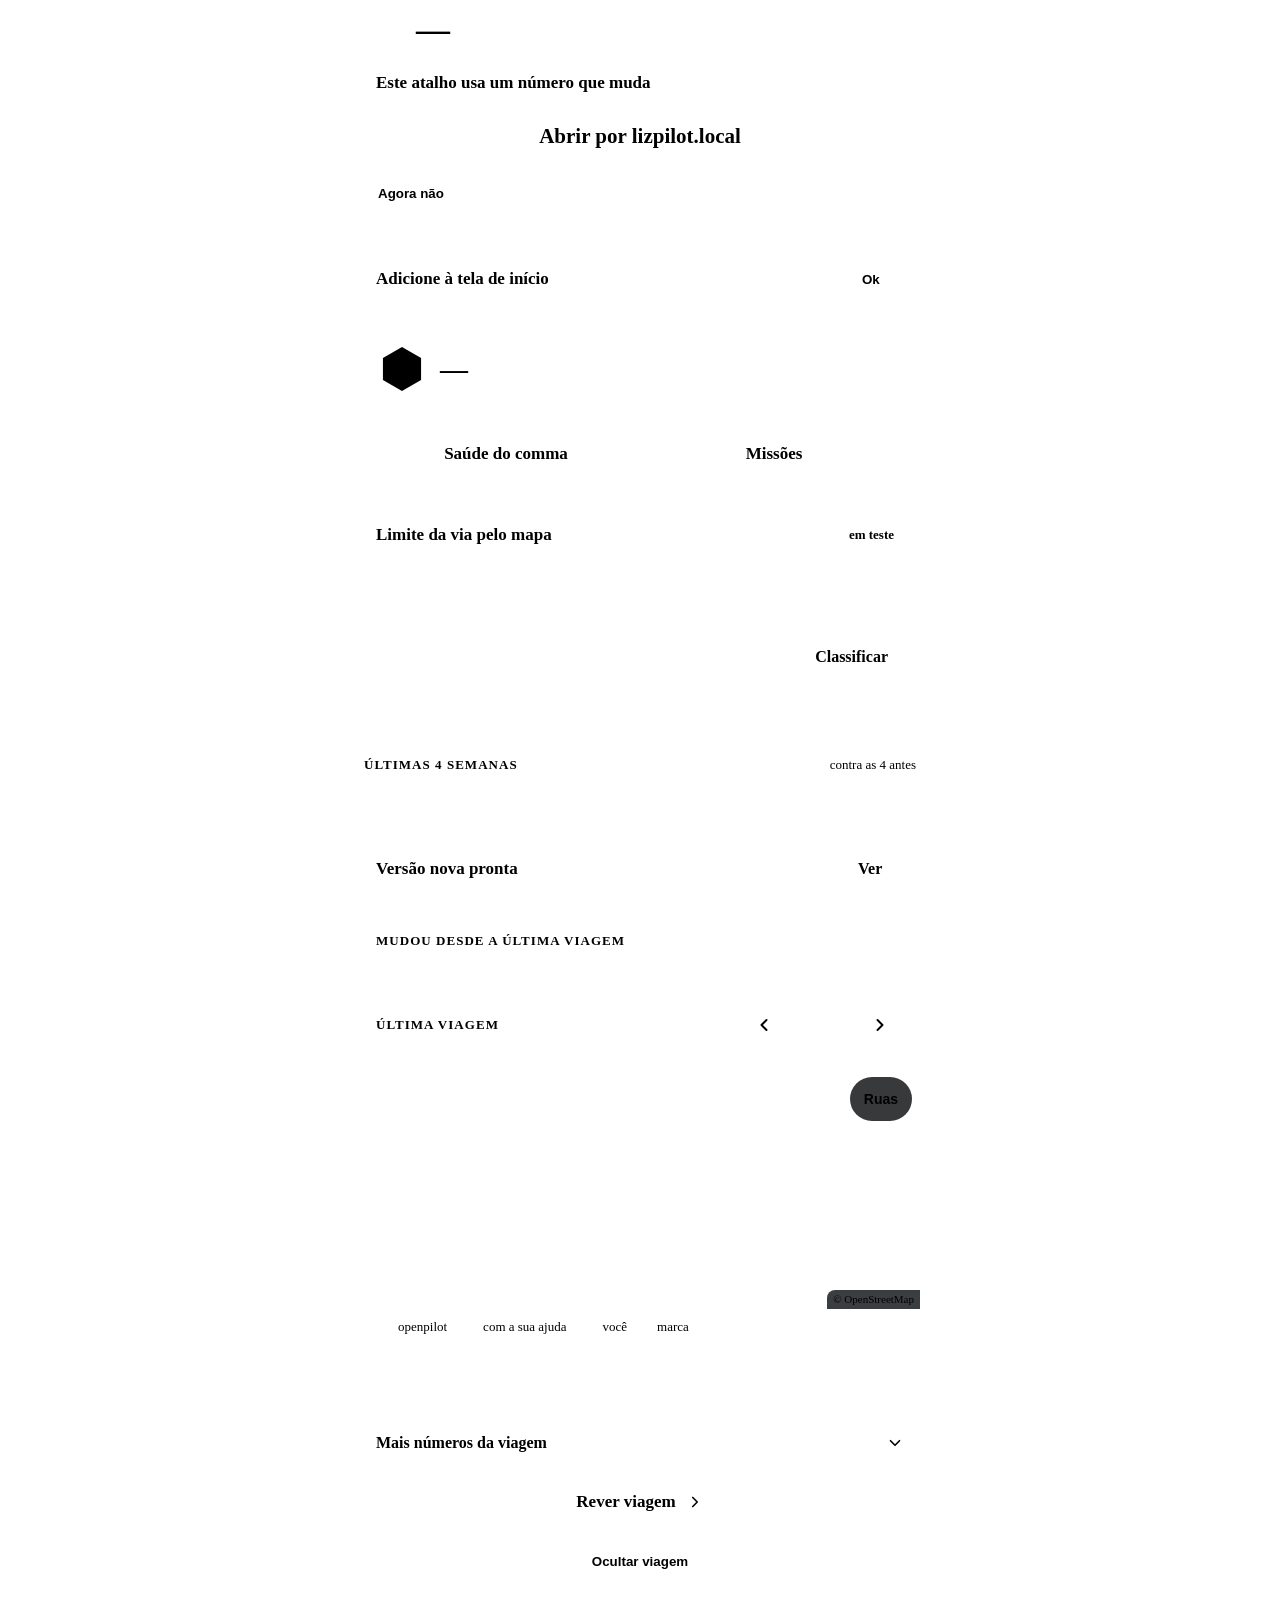
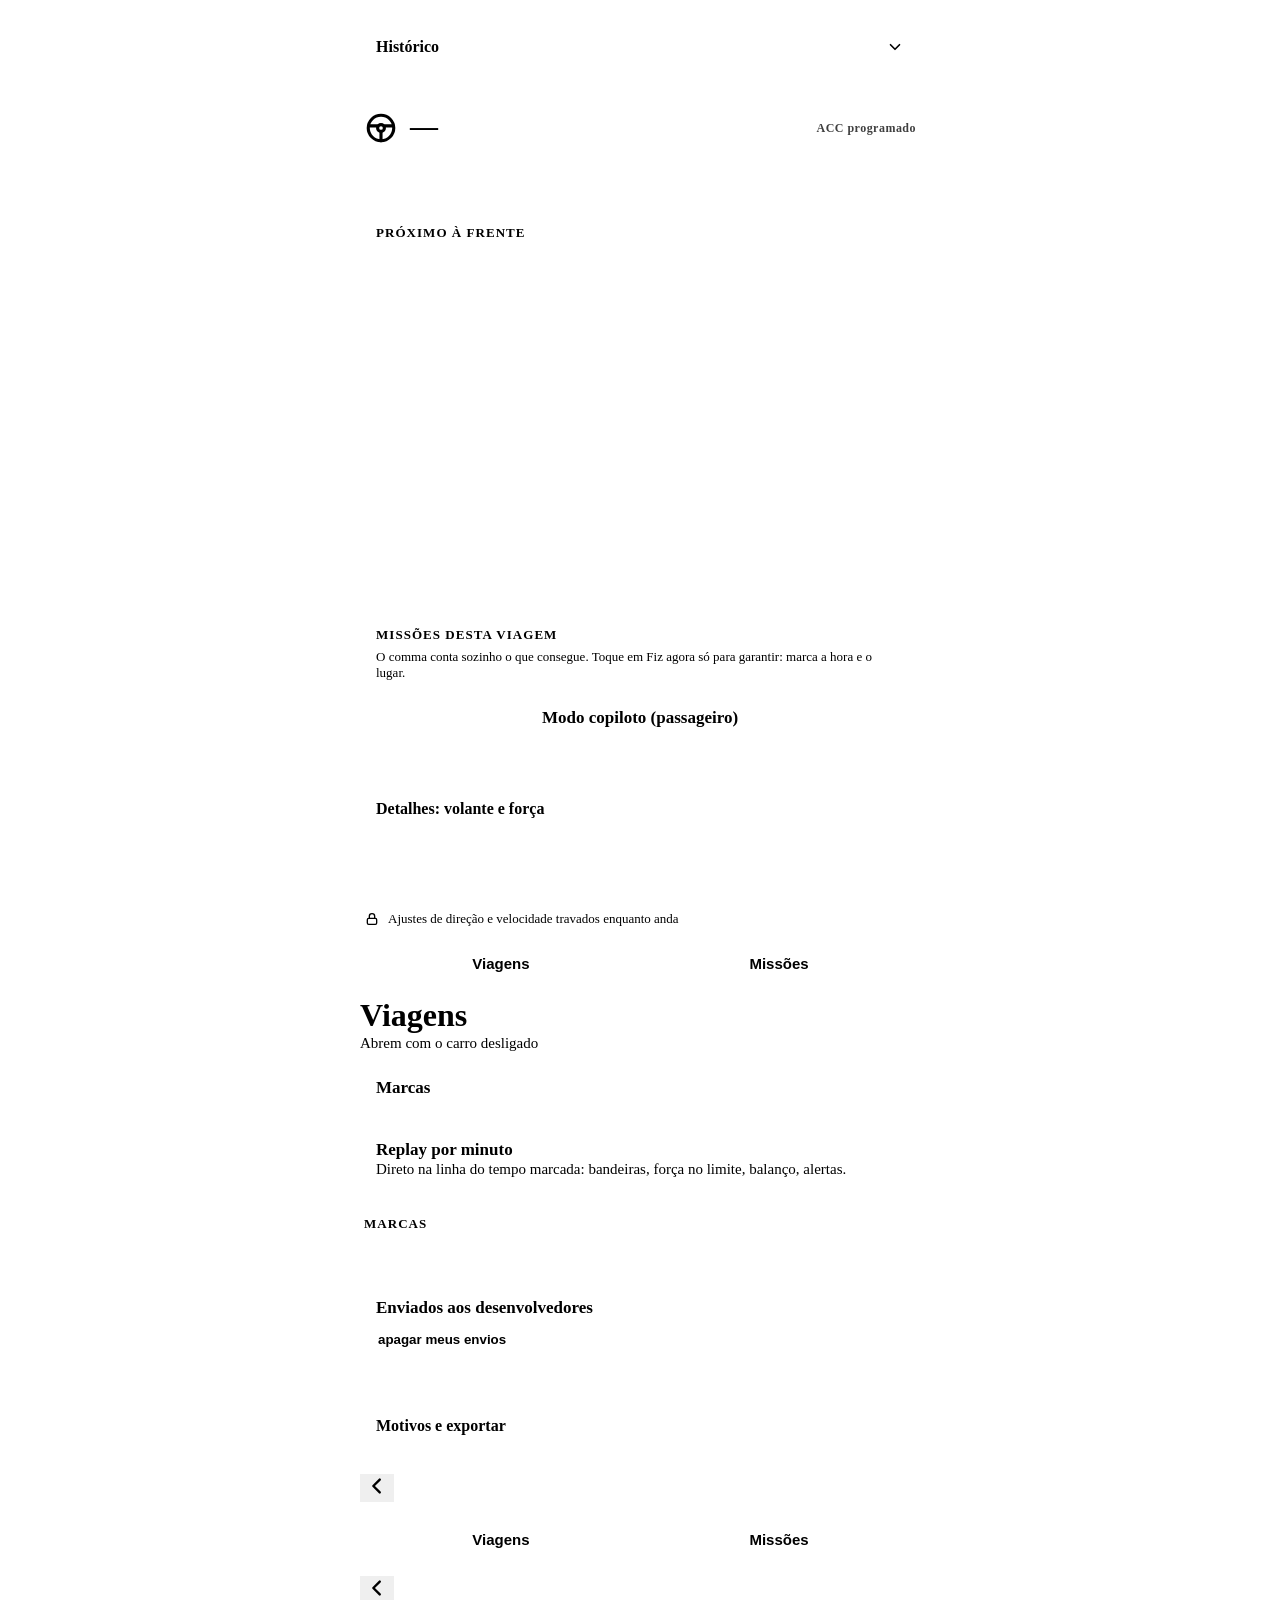
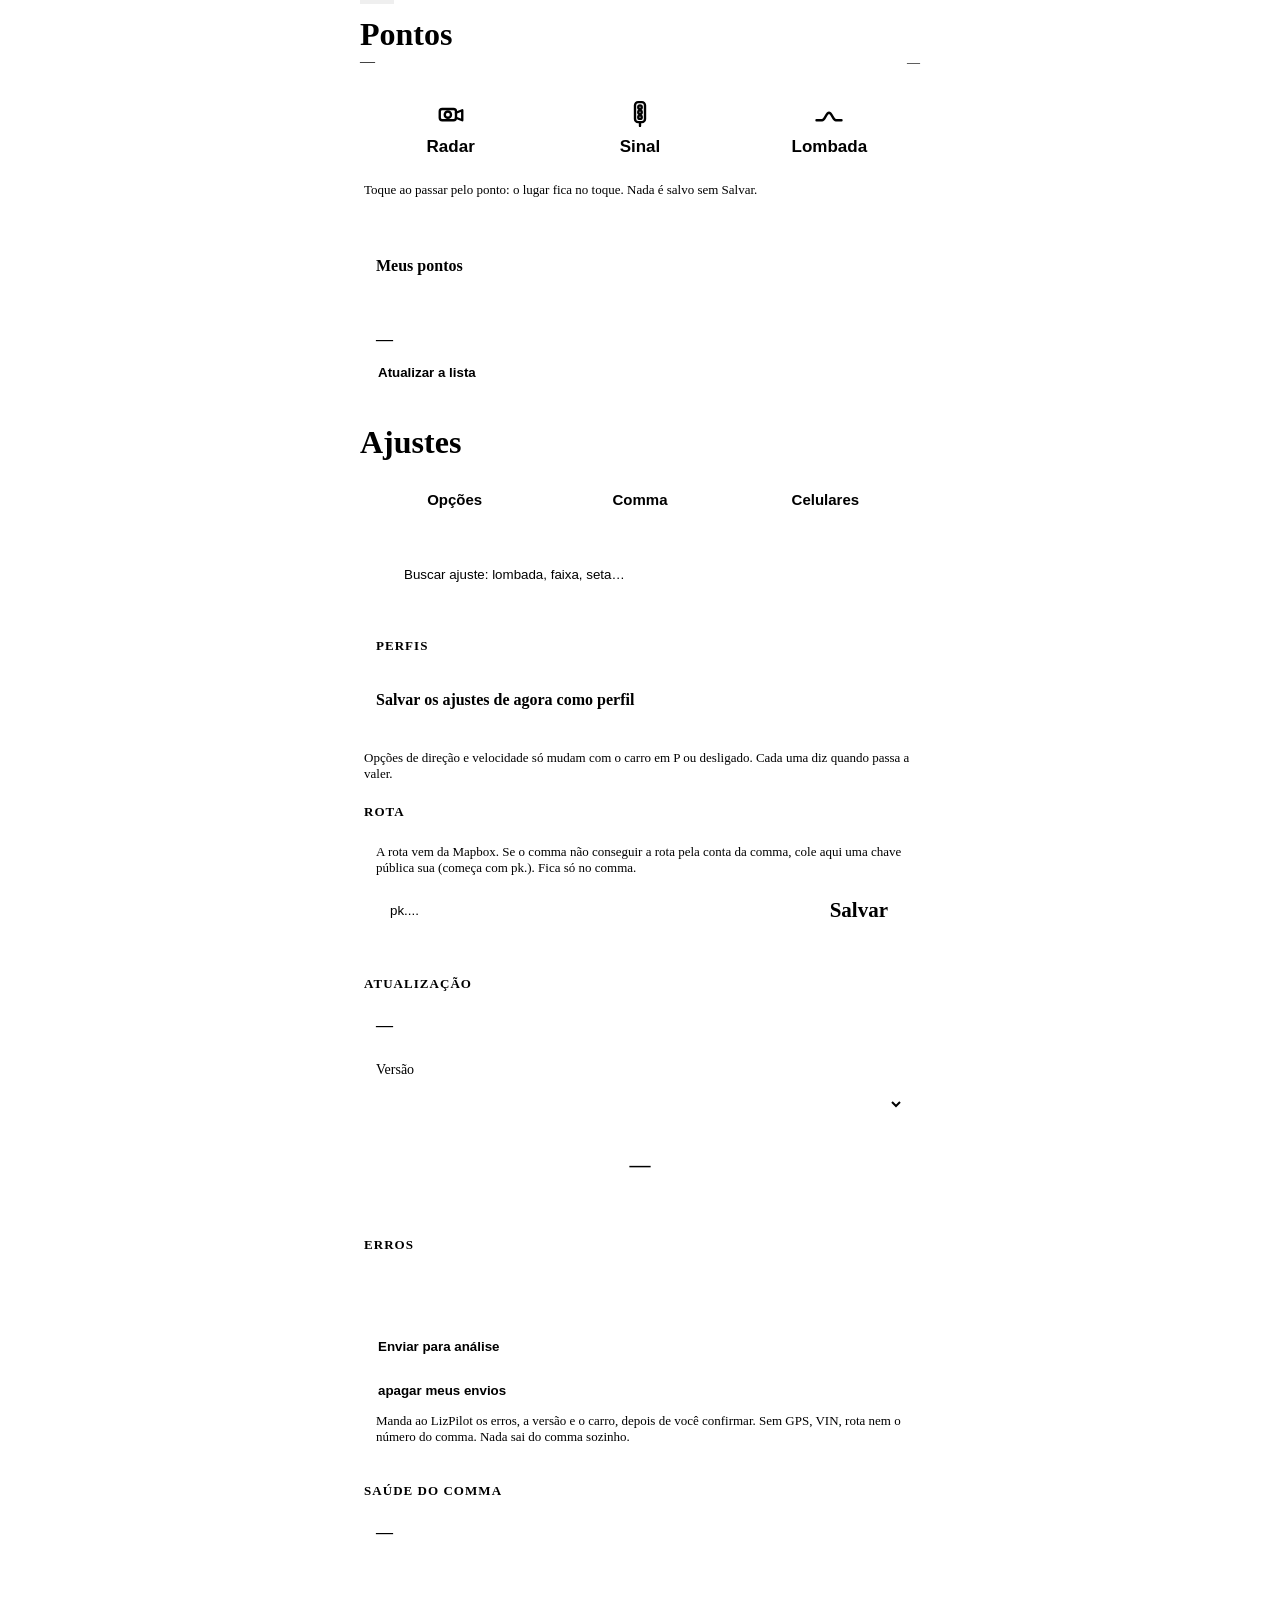
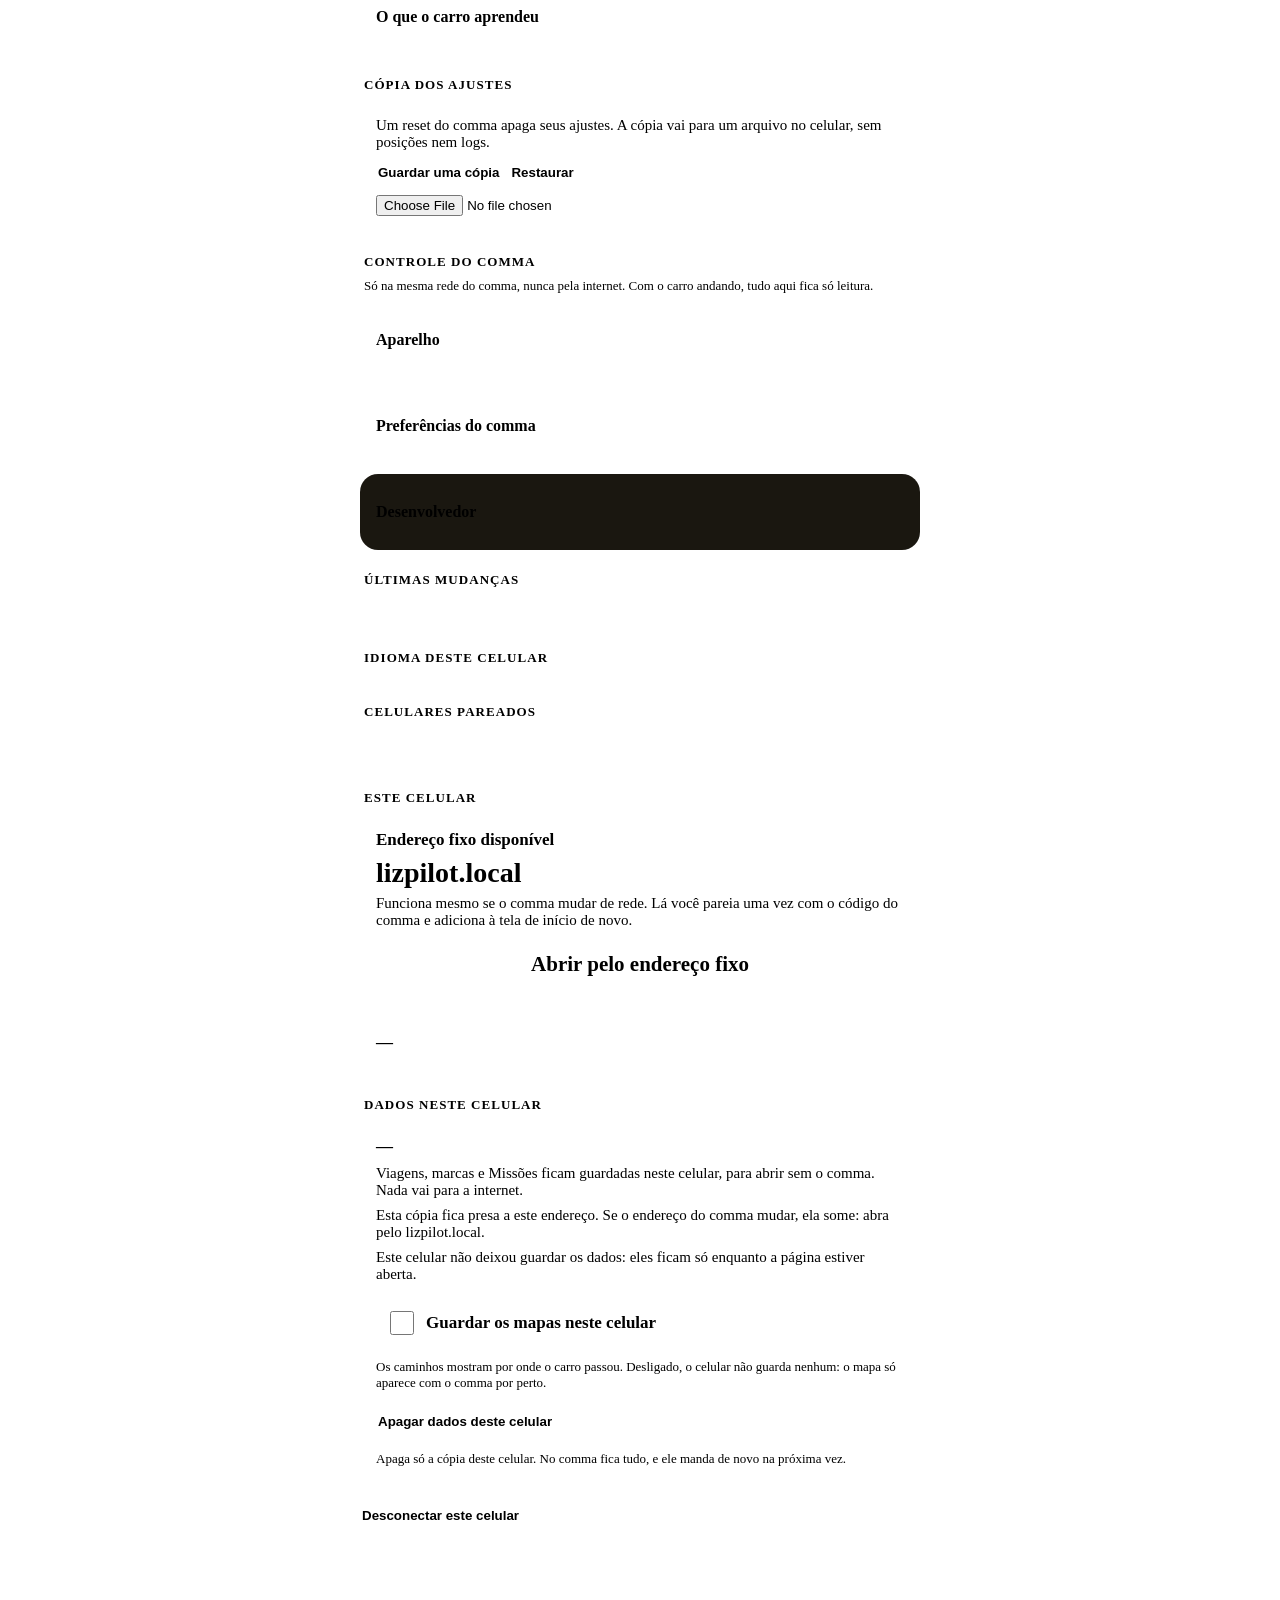
==== commit a591422a: "Hexa: installing mapd and downloading the map, followed until the end (UI-19) The owner tapped "Baix" ====
--- a/openpilot/system/hexaweb/static/index.html
+++ b/openpilot/system/hexaweb/static/index.html
@@ -1672,7 +1672,7 @@
   const pane = LPL.homeFor(homePane, { hasRoute: navState ? !!navState.destination : null, driving, wasDriving: homeWasDriving });
   if (pane !== homePane) showHome(pane);
   homeWasDriving = driving;
-  if (!driving && (full || ticks % 3 === 0)) refreshLimit();
+  if (!driving && (full || ticks % 3 === 0 || LPL.limitBusy(limitState))) refreshLimit();  // every tick while installing or downloading
   $("garage").classList.toggle("hidden", driving);
   $("drive").classList.toggle("hidden", !driving);
   document.body.classList.toggle("driving", driving && view === "inicio");
@@ -2747,31 +2747,22 @@
   const s = limitState, card = $("limitCard");
   card.classList.toggle("hidden", !s || !s.option);
   if (!s || !s.option) return;
-  const job = s.job || {}, dl = s.download;
-  const lines = [];
-  if (job.busy) lines.push(t("Instalando o mapd…"));
-  else if (job.error) lines.push(t(job.error));
-  if (!s.installed) lines.push(t("Falta instalar o mapd, o programa que lê o mapa (uma vez, num Wi-Fi)."));
-  else if (dl && dl.active) lines.push(tf("Baixando o mapa: {f} de {n} partes.", { f: dl.done, n: dl.total }));
-  else if (s.fresh && s.tile) lines.push(s.limit ? tf("Aqui: {v} km/h.", { v: s.limit }) : t("Mapa carregado. Esta rua não tem limite no mapa."));
-  else lines.push(t("Baixe o mapa da sua região. Depois, o limite aparece na tela de dirigir."));
-  $("limitText").textContent = lines.join(" ");
-  const acts = [];
-  if (!s.installed && !job.busy) {
-    const b = el("button", "link", t("Instalar o mapd")); b.type = "button";
-    b.addEventListener("click", async () => { const r = await api("/api/limit/install", {}); if (r.status !== 200) toast(r.data.error || t("Não foi possível.")); setTimeout(refreshLimit, 1500); });
-    acts.push(b);
-  }
-  if (s.installed && !(dl && dl.active)) for (const a of s.areas || []) {
-    const b = el("button", "link", tf("Baixar: {regiao}", { regiao: t(a.name) })); b.type = "button";
-    b.addEventListener("click", async () => {
-      const r = await api("/api/limit/download", { area: a.key });
-      toast(r.status === 200 ? t("Baixando o mapa. Deixe o comma no Wi-Fi.") : (r.data.error || t("Não foi possível.")));
-      setTimeout(refreshLimit, 2000);
-    });
-    acts.push(b);
-  }
-  $("limitActs").replaceChildren(...acts);
+  // every state until the end (UI-19): installing, installed or why not; asking, downloading X of Y, ready with the area
+  // and the date, stopped and why, or "the comma didn't answer"
+  const c = LPL.limitCard(s, L()), words = (vars) => Object.fromEntries(Object.entries(vars || {}).map(([k, v]) => [k, k === "regiao" || k === "motivo" ? t(v) : v]));  // the version and the date stay as they are
+  $("limitText").replaceChildren(...c.lines.map((x) => el("div", "", tf(x.text, words(x.vars)))));
+  $("limitActs").replaceChildren(...c.actions.map((a) => {
+    const b = el("button", "link", tf(a.label, words(a.vars))); b.type = "button";
+    b.addEventListener("click", () => limitAct(a));
+    return b;
+  }));
+}
+async function limitAct(a) {
+  const path = a.kind === "install" ? "/api/limit/install" : a.kind === "stop" ? "/api/limit/cancel" : "/api/limit/download";
+  const r = await api(path, a.area ? { area: a.area } : {});
+  if (r.status !== 200) toast(r.data.error ? t(r.data.error) : t("Não foi possível."));
+  else if (a.kind === "download") toast(t("Baixando o mapa. Deixe o comma no Wi-Fi."));
+  refreshLimit();
 }
 
 // ----- the video of a mark: a short-lived link from the comma, played by the phone's own player -----
